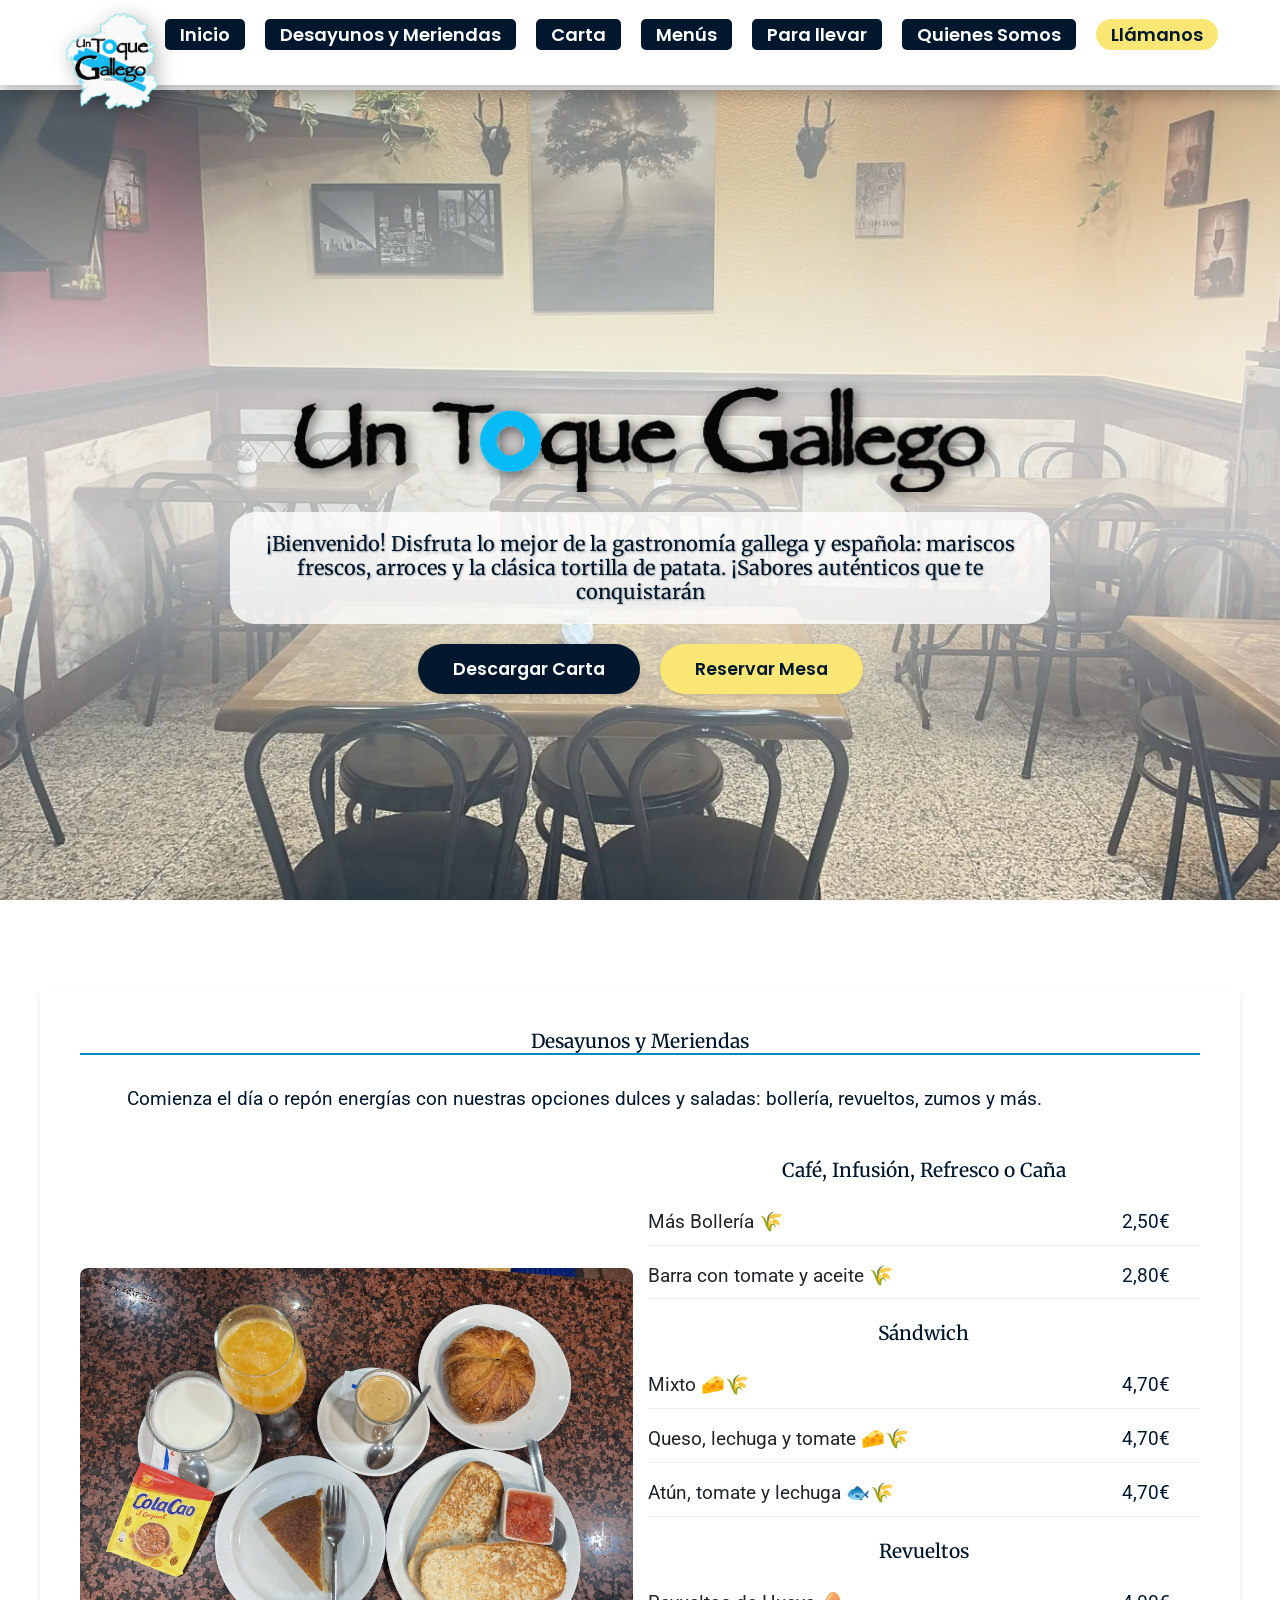
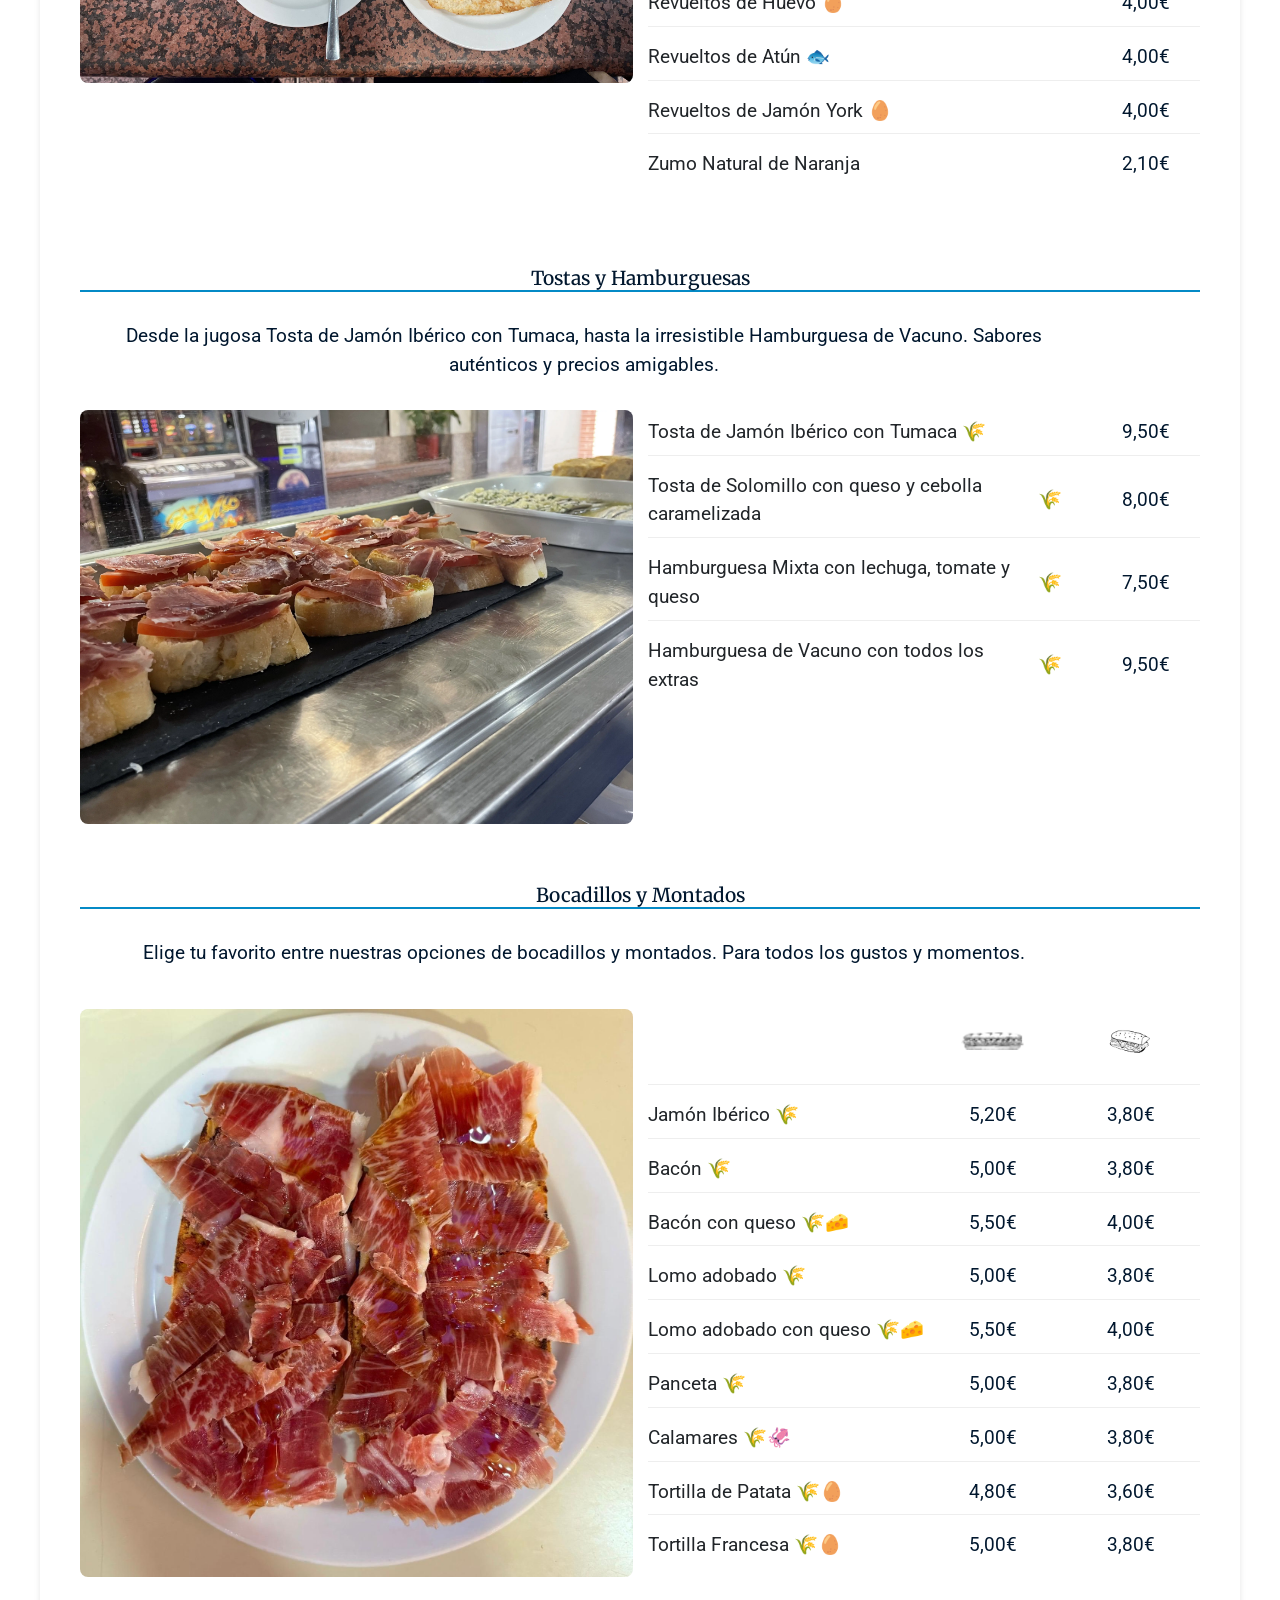
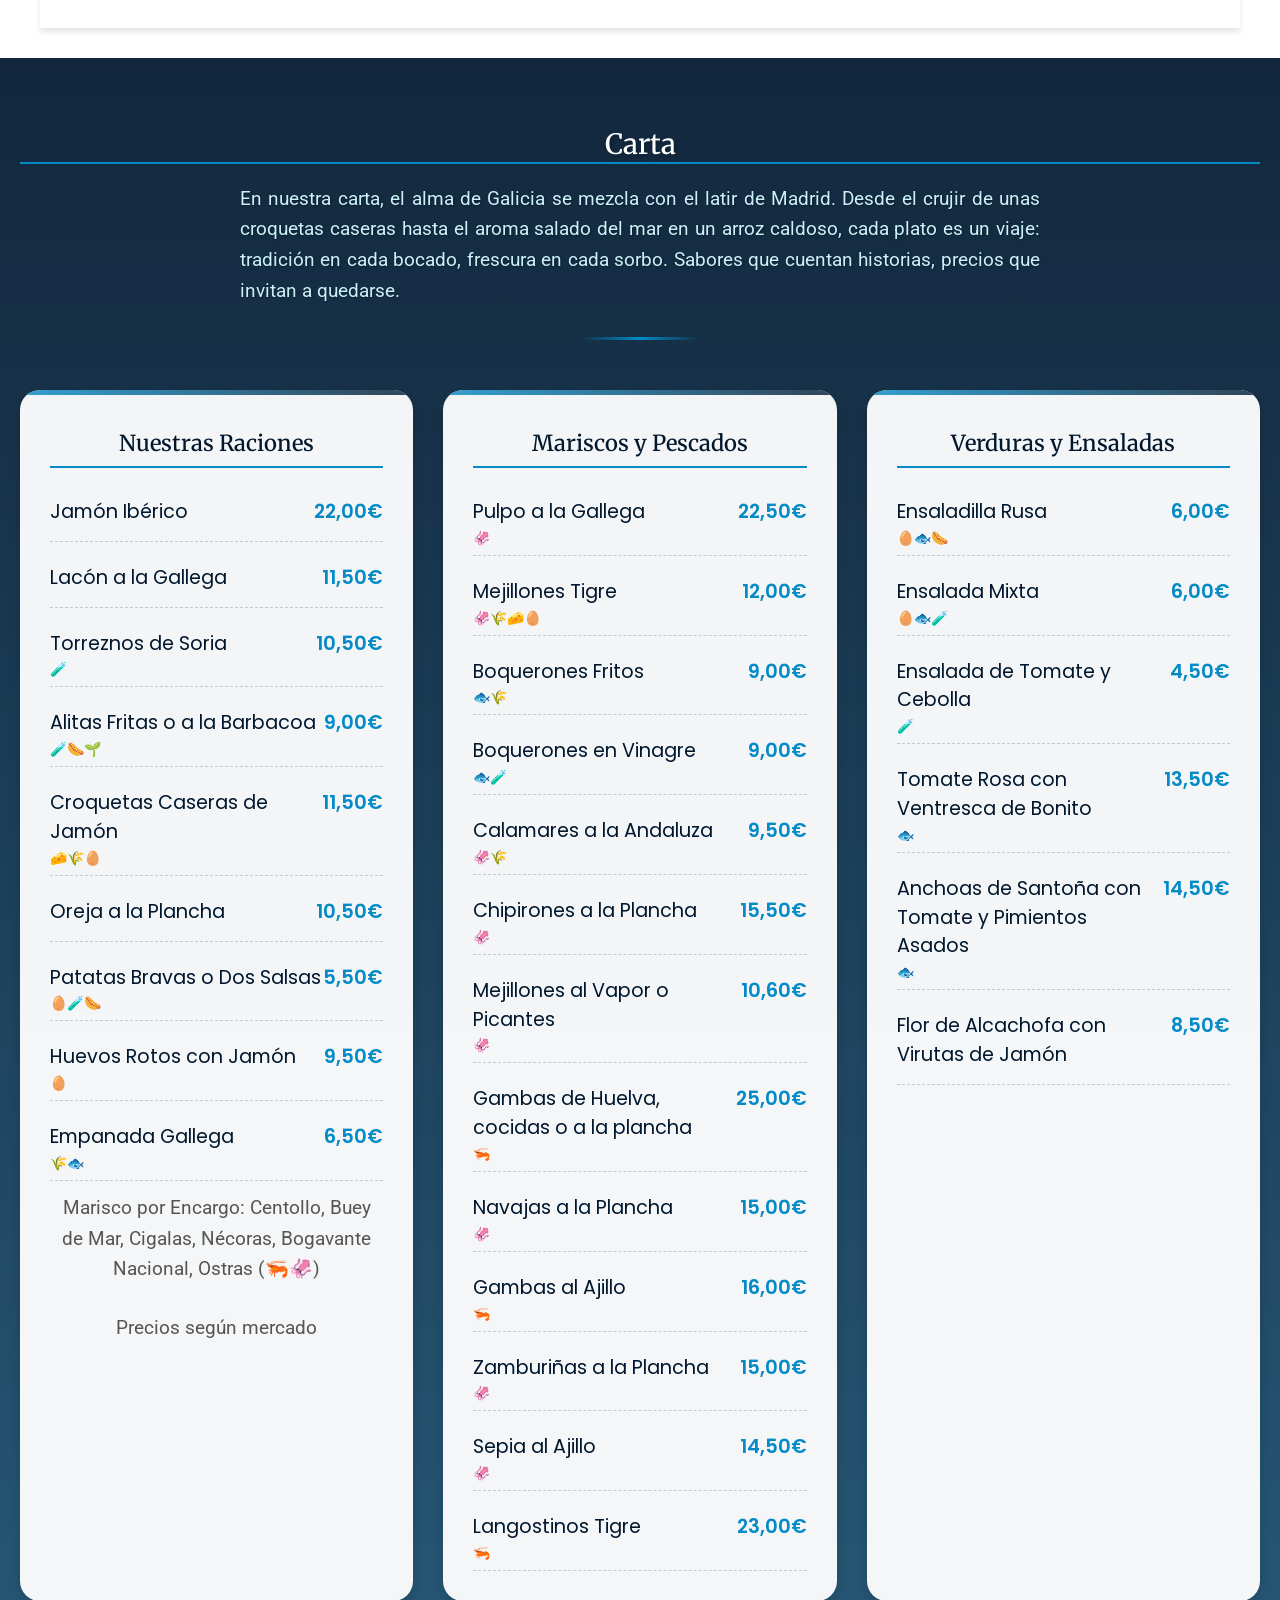
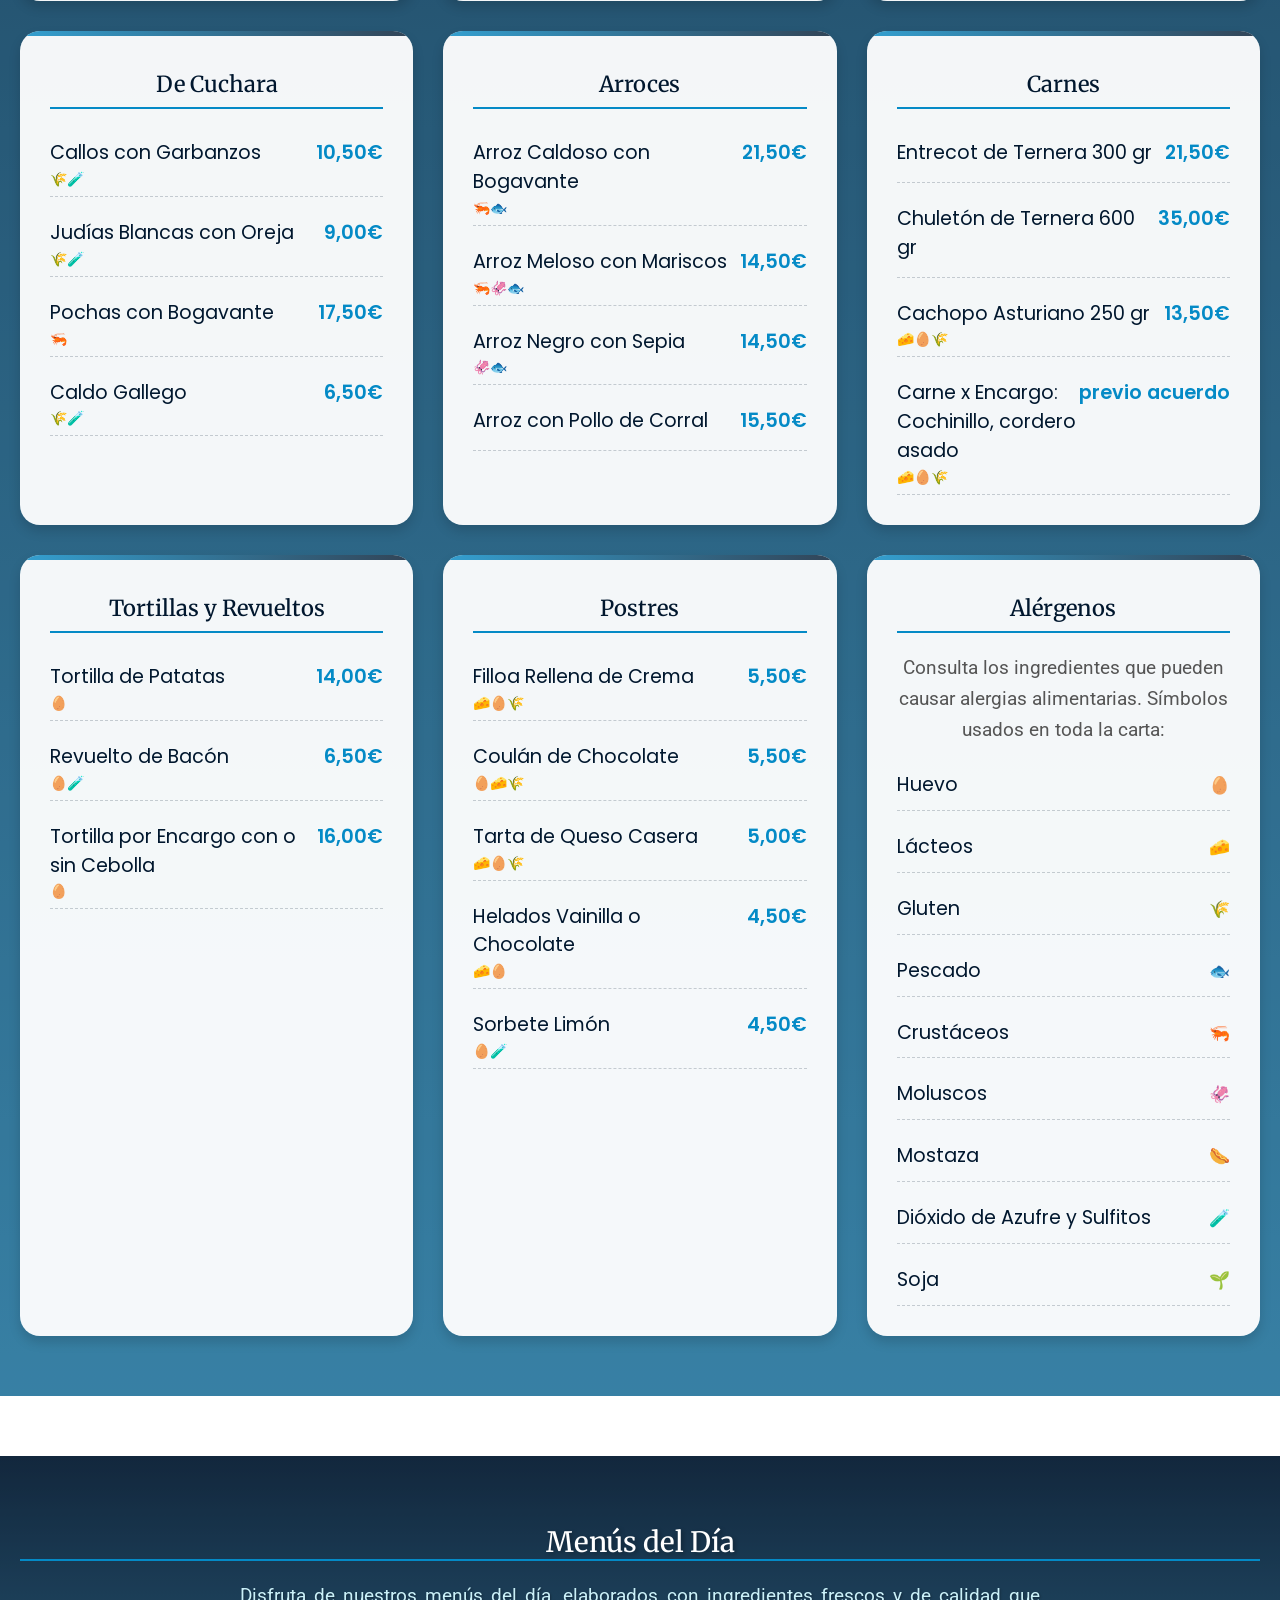
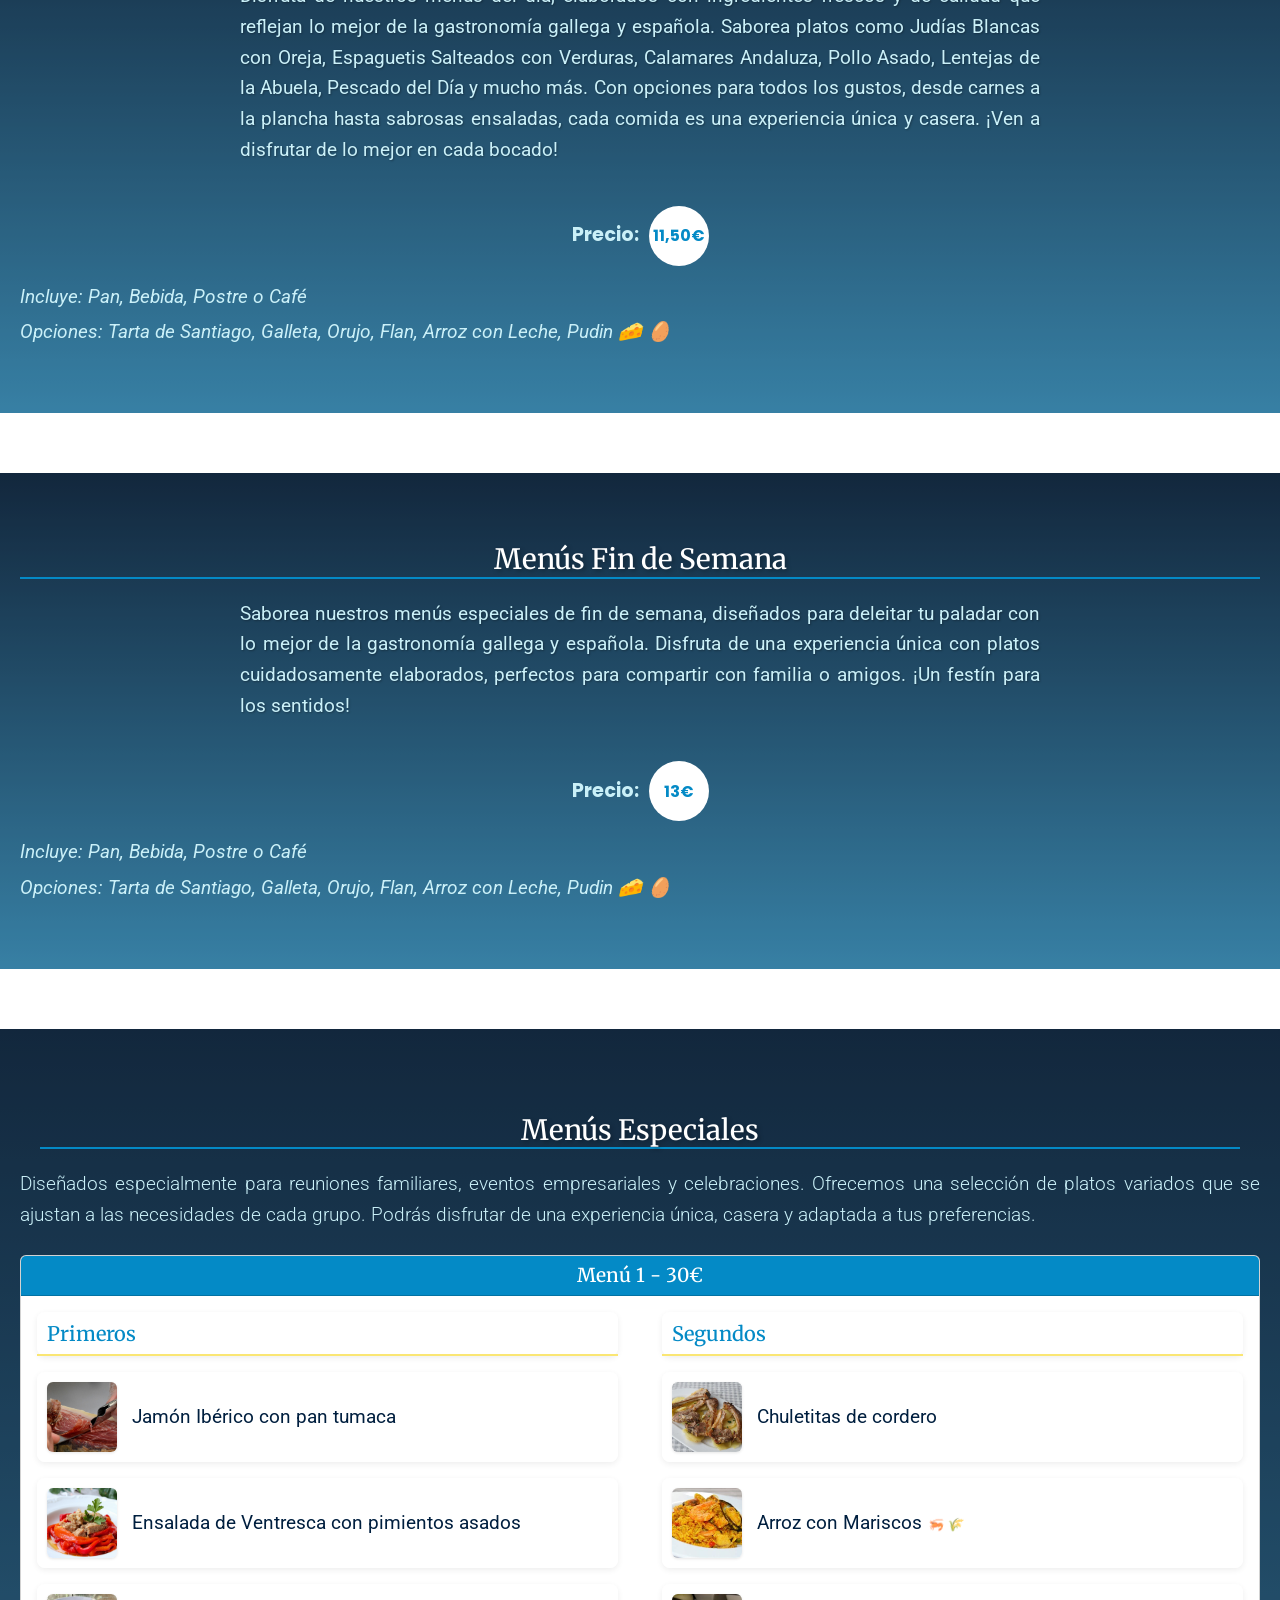
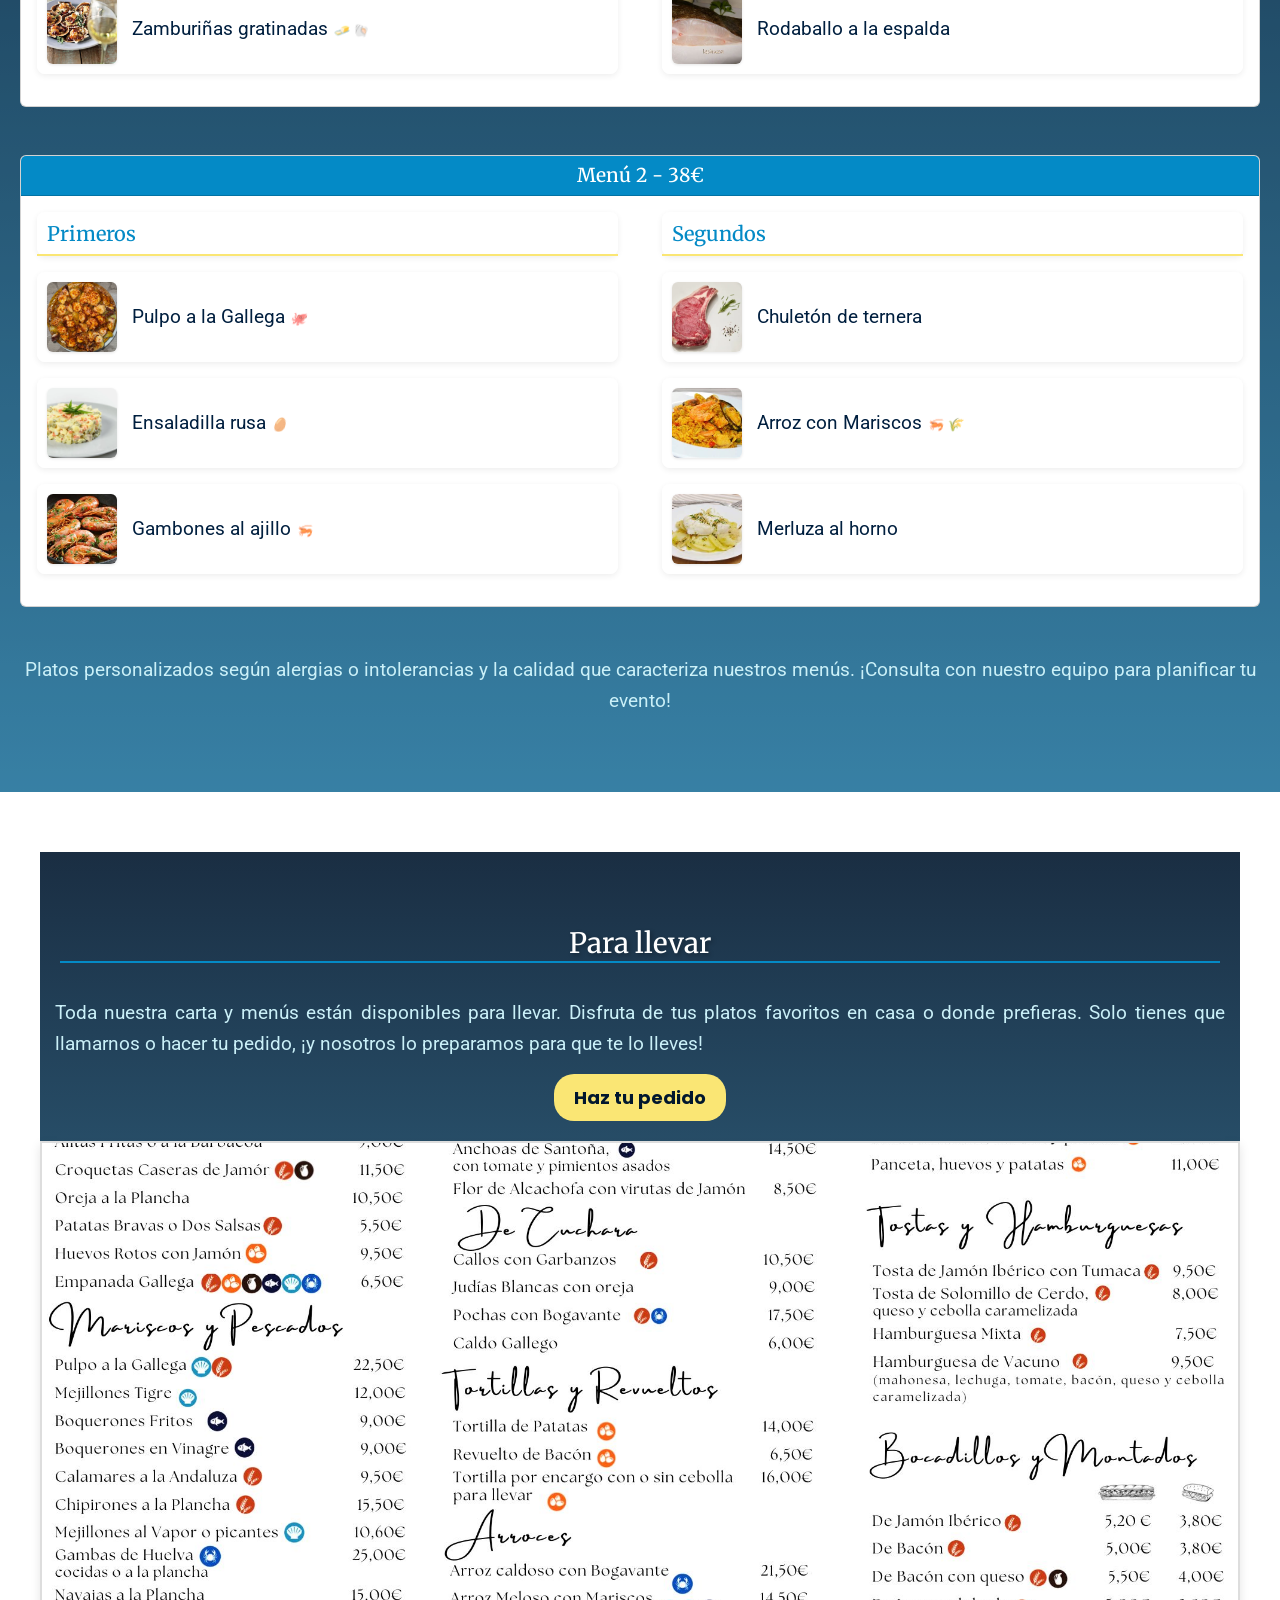
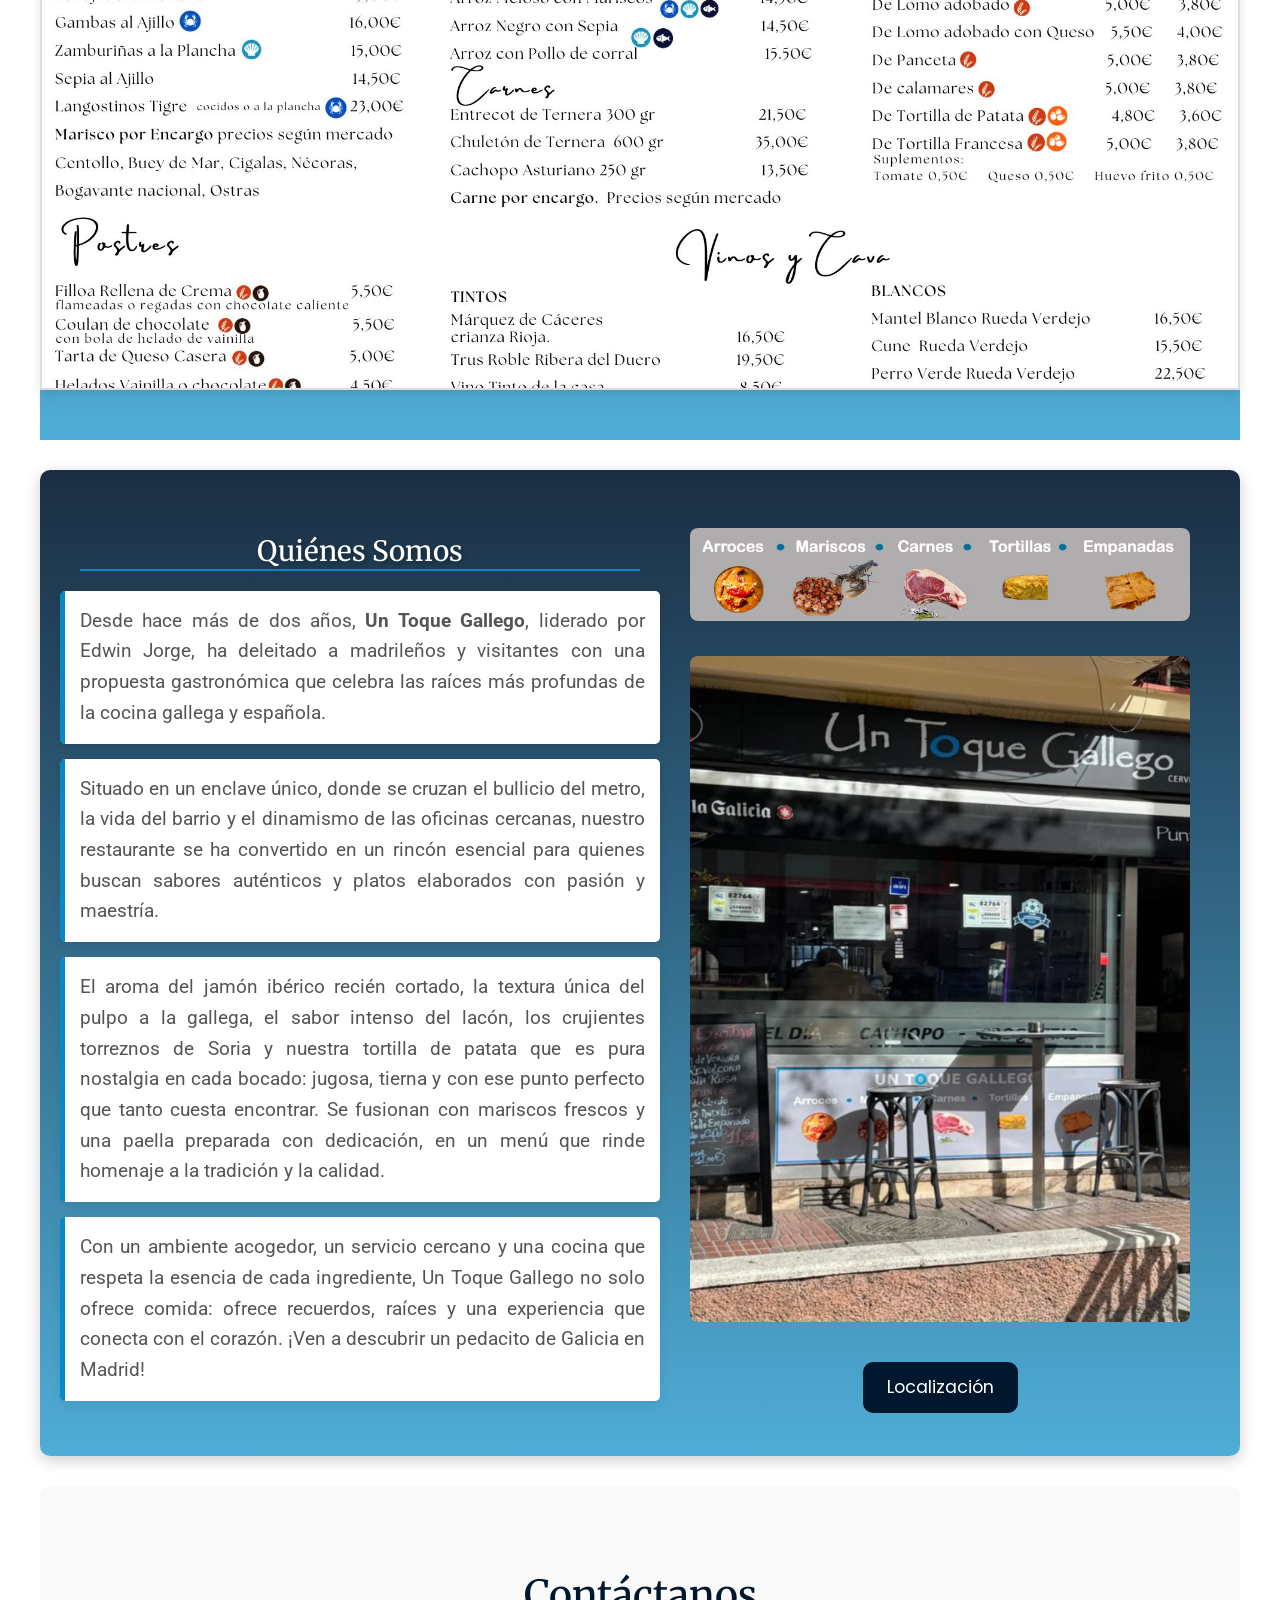
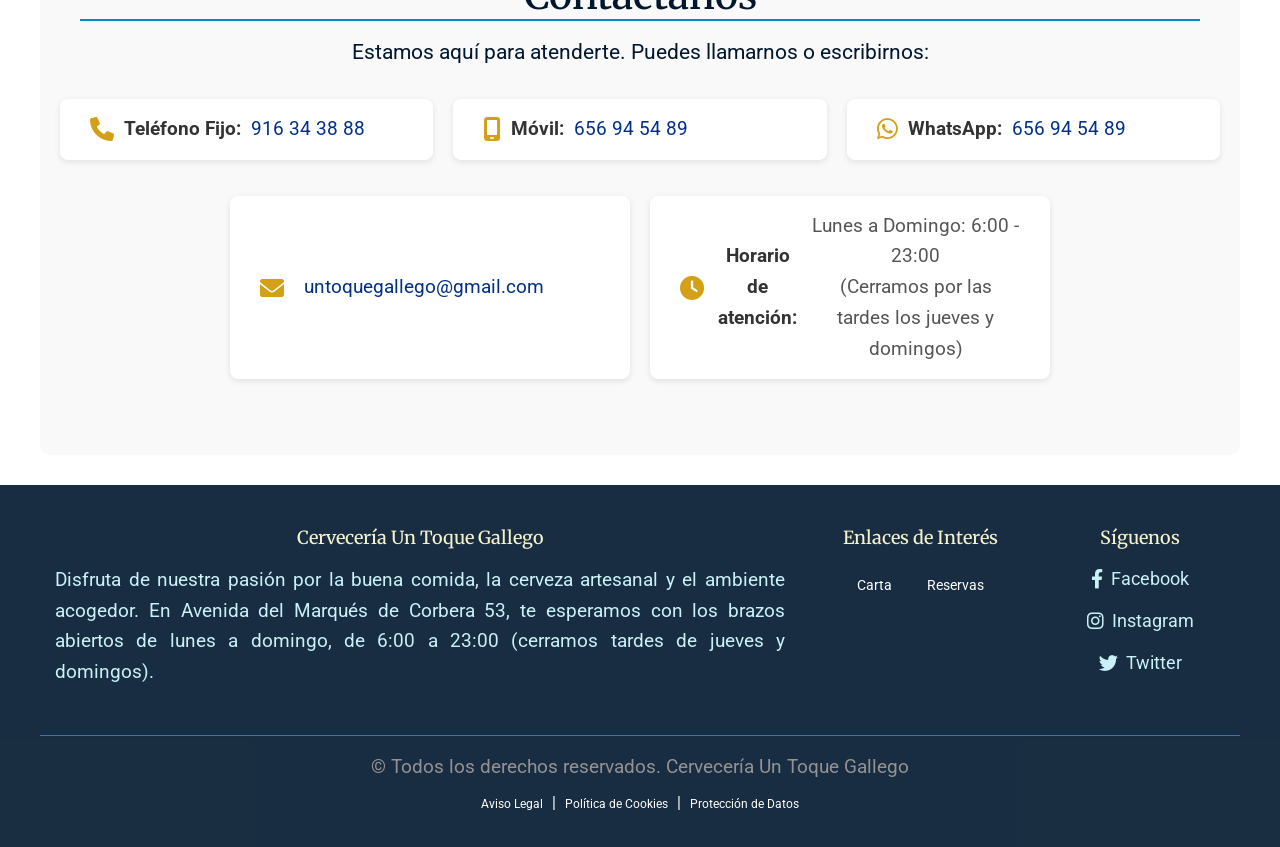
==== index.html @ 4935bd44 "Update index.html" ====
<!DOCTYPE html>
<html lang="es">
<head>
    <meta charset="UTF-8">
    <meta name="viewport" content="width=device-width, initial-scale=1.0">
    <meta http-equiv="X-UA-Compatible" content="ie=edge">
    <meta name="description" content="Cervecería Un Toque Gallego, restaurante gallego en Madrid con cocina gallega y española">
    <link rel="shortcut icon" href="img/favicon.ico" type="image/x-icon">
    <link rel="stylesheet" href="https://cdnjs.cloudflare.com/ajax/libs/font-awesome/6.5.1/css/all.min.css" integrity="sha512-DTOQO9RWCH3ppGqcWaEA1BIZOC6xxalwEsw9c2QQeAIftl+Vegovlnee1c9QX4TctnWMn13TZye+giMm8e2LwA==" crossorigin="anonymous" referrerpolicy="no-referrer" />
    <link href="https://cdn.jsdelivr.net/npm/bootstrap@5.3.3/dist/css/bootstrap.min.css" rel="stylesheet">
    <script src="https://cdn.jsdelivr.net/npm/bootstrap@5.3.3/dist/js/bootstrap.bundle.min.js"></script>
    <link href="https://cdnjs.cloudflare.com/ajax/libs/font-awesome/6.0.0-beta3/css/all.min.css" rel="stylesheet">
    <link rel="stylesheet" href="css/style.css">
    <title>Cervecería Un Toque Gallego</title>
</head>

<body>
    <header class="header">
        <div class="menu container">
            <!-- Menú Hamburguesa (checkbox) -->
            <input type="checkbox" id="menu">
            <label for="menu">
                <span class="menu-texto">Menú</span>
                <img src="img/menu.png" alt="Menú" class="menu-icono">
            </label>
            <!-- Navegación - Menú Principal -->
            <nav class="navbar">
                <ul class="nav-menu">
                    <li><a href="#home" class="links">Inicio</a></li>
                    <li class="has-submenu">
                        <a href="#">Desayunos y Meriendas</a> <!-- 1er Sub Menu (Desayunos y meriendas) -->
                        <ul class="submenu">
                            <li><a href="#desayunos">Desayunos y Meriendas</a></li>
                            <li><a href="#tostas">Tostas y Hamburguesas</a></li>
                            <li><a href="#bocadillos">Bocadillos y Montados</a></li>
                        </ul>
                    </li>
                    <li class="has-submenu">
                        <a href="#">Carta</a> <!-- 2do Sub Menu (Carta) -->
                        <ul class="submenu">
                            <li><a href="#raciones">Nuestras Raciones</a></li>
                            <li><a href="#verduras">Verduras y Ensaladas</a></li>
                            <li><a href="#cuchara">De Cuchara</a></li>
                            <li><a href="#mariscos">Mariscos y Pescados</a></li>
                            <li><a href="#arroces">Arroces</a></li>
                            <li><a href="#carnes">Carnes</a></li>
                            <li><a href="#tortillas">Tortillas y Revueltos</a></li>
                            <li><a href="#postres">Postres</a></li>
                        </ul>
                    </li>
                    <li class="has-submenu">
                        <a href="#">Menús</a> <!-- 3er Sub Menu (Menús) -->
                        <ul class="submenu">
                            <li><a href="#menus">Menú Del Día</a></li>
                            <li><a href="#weekend-menus">Menú Fin de Semana</a></li>
                            <li><a href="#special-menus">Menús Especiales</a></li>
                        </ul>
                    </li>
                    <li><a href="#para-llevar">Para llevar</a></li>
                    <li><a href="#quienes-somos">Quienes Somos</a></li>
                    <li><a href="#llamanos" class="btn-llamanos">Llámanos</a></li>
                </ul>
            </nav>
        </div>
    </header>
    <!-- Logo flotante -->
    <figure class="logo-flotante">
        <img src="img/untoquegalego.png" alt="Logo Un Toque Gallego">
    </figure>
    
    <main>    
    <div class="parallax-wrapper">
        <!-- Inicio -->
        <section id="home">
            <div class="contenedor-botones">
                <figure class="letrero">
                    <img src="img/letrero.png" alt="letrero Un Toque Gallego">
                </figure>
                <h1>¡Bienvenido! Disfruta lo mejor de la gastronomía gallega y española: mariscos frescos, arroces y la clásica tortilla de patata. ¡Sabores auténticos que te conquistarán</h1>
                <div class="botones-fila">
                    <a href="#" onclick="openCartaModal()" class="btn-carta">Descargar Carta</a>
                    <a href="#llamanos" class="btn-reserva">Reservar Mesa</a>
                </div>           
            </div>        
            <!-- Modal para "Descargar Carta" y reservar mesa -->
            <div id="carta-modal" class="modal">
                <span class="close" onclick="closeCartaModal()">×</span>
                <img class="modal-content" id="carta-modal-img" src="img/carta-un-toque-gallego.jpg" alt="Nuestra carta">
                <a href="#" class="btn-download-modal">Descargar</a>
            </div>
        </section>
        <!-- *********************************** -->
       <!-- Bento Grid - Desayunos, Tostas y Bocadillos - Menú Principal -->
       <div class="desayunos-meriendas">       
           <!-- Sección Desayunos y Meriendas -->
           <section id="desayunos" class="bento-box">
             <h2>Desayunos y Meriendas</h2>
             <p>Comienza el día o repón energías con nuestras opciones dulces y saladas: bollería, revueltos, zumos y más.</p>
             <img src="img/desayunos.jpg" alt="Desayuno" class="desa-img">
             <div class="content">
                 <div class="bento-table">
                 <h3>Café, Infusión, Refresco o Caña</h3>
                 <div class="table-row"><span>Más Bollería <a href="#"><span class="emoji">🌾</span></a></span><span>2,50€</span></div>
                 <div class="table-row"><span>Barra con tomate y aceite <a href="#"><span class="emoji">🌾</span></a></span><span>2,80€</span></div>
         
                 <h3>Sándwich</h3>
                 <div class="table-row"><span>Mixto <a href="#"><span class="emoji">🧀🌾</span></a></span><span>4,70€</span></div>
                 <div class="table-row"><span>Queso, lechuga y tomate <a href="#"><span class="emoji">🧀🌾</span></a></span><span>4,70€</span></div>
                 <div class="table-row"><span>Atún, tomate y lechuga <a href="#"><span class="emoji">🐟🌾</span></a></span><span>4,70€</span></div>
         
                 <h3>Revueltos</h3>
                 <div class="table-row"><span>Revueltos de Huevo <a href="#"><span class="emoji">🥚</span></a></span><span>4,00€</span></div>
                 <div class="table-row"><span>Revueltos de Atún <a href="#"><span class="emoji">🐟</span></a></span><span>4,00€</span></div>
                 <div class="table-row"><span>Revueltos de Jamón York <a href="#"><span class="emoji">🥚</span></a></span><span>4,00€</span></div>
         
                 <div class="table-row"><span>Zumo Natural de Naranja</span><span>2,10€</span></div>
               </div>
             </div>
           </section>
         
           <!-- Tostas y Hamburguesas -->
           <section id="tostas" class="bento-box">
             <h2>Tostas y Hamburguesas</h2>
             <p>Desde la jugosa Tosta de Jamón Ibérico con Tumaca, hasta la irresistible Hamburguesa de Vacuno. Sabores auténticos y precios amigables.</p>
             <img src="img/tostas.webp" alt="Tostas" class="desa-img">
             
             <div class="content">
               <div class="bento-table">
                 <div class="table-row"><span>Tosta de Jamón Ibérico con Tumaca <a href="#"><span class="emoji">🌾</span></a></span><span>9,50€</span></div>
                 <div class="table-row"><span>Tosta de Solomillo con queso y cebolla caramelizada <a href="#"><span class="emoji">🌾</span></a></span><span>8,00€</span></div>
                 <div class="table-row"><span>Hamburguesa Mixta con lechuga, tomate y queso <a href="#"><span class="emoji">🌾</span></a></span><span>7,50€</span></div>
                 <div class="table-row"><span>Hamburguesa de Vacuno con todos los extras <a href="#"><span class="emoji">🌾</span></a></span><span>9,50€</span></div>
               </div>
             </div>
           </section>
         
           <!-- Bocadillos y Montados -->
           <section id="bocadillos" class="bento-box">
             <h2>Bocadillos y Montados</h2>
             <p>Elige tu favorito entre nuestras opciones de bocadillos y montados. Para todos los gustos y momentos.</p>
             <img src="img/bocadill-jamón.jpeg" alt="Bocadillos" class="desa-img">
             
             <div class="content">
               <div class="bocadillos-table">
                 <div class="bocadillos-header-row">
                   <span></span>
                   <span><img src="img/bocadillo.png" alt="Bocadillo"></span>
                   <span><img src="img/montado.png" alt="Montado"></span>
                 </div>
         
                 <div class="bocadillos-row"><span>Jamón Ibérico <a href="#"><span class="emoji">🌾</span></a></span><span>5,20€</span><span>3,80€</span></div>
                 <div class="bocadillos-row"><span>Bacón <a href="#"><span class="emoji">🌾</span></a></span><span>5,00€</span><span>3,80€</span></div>
                 <div class="bocadillos-row"><span>Bacón con queso <a href="#"><span class="emoji">🌾🧀</span></a></span><span>5,50€</span><span>4,00€</span></div>
                 <div class="bocadillos-row"><span>Lomo adobado <a href="#"><span class="emoji">🌾</span></a></span><span>5,00€</span><span>3,80€</span></div>
                 <div class="bocadillos-row"><span>Lomo adobado con queso <a href="#"><span class="emoji">🌾🧀</span></a></span><span>5,50€</span><span>4,00€</span></div>
                 <div class="bocadillos-row"><span>Panceta <a href="#"><span class="emoji">🌾</span></a></span><span>5,00€</span><span>3,80€</span></div>
                 <div class="bocadillos-row"><span>Calamares <a href="#"><span class="emoji">🌾🦑</span></a></span><span>5,00€</span><span>3,80€</span></div>
                 <div class="bocadillos-row"><span>Tortilla de Patata <a href="#"><span class="emoji">🌾🥚</span></a></span><span>4,80€</span><span>3,60€</span></div>
                 <div class="bocadillos-row"><span>Tortilla Francesa <a href="#"><span class="emoji">🌾🥚</span></a></span><span>5,00€</span><span>3,80€</span></div>
               </div>
             </div>
           </section>         
         </div>
       

        <!-- *********************************** -->
        <!-- Bento Grid - Carta - Menú principal -->  
        <section id="carta" class="menu-section">
            <h2>Carta</h2>
            <p class="menu-intro">En nuestra carta, el alma de Galicia se mezcla con el latir de Madrid. Desde el crujir de unas croquetas caseras hasta el aroma salado del mar en un arroz caldoso, cada plato es un viaje: tradición en cada bocado, frescura en cada sorbo. Sabores que cuentan historias, precios que invitan a quedarse.</p>
            <hr class="menu-divider">
            <div class="menu-container">
                <!-- Nuestras Raciones -->
                <section id="raciones" class="menu-item">
                    <h3>Nuestras Raciones</h3>
                    <div class="menu-content">
                        <div class="menu-table">
                            <div class="menu-row">
                                <div class="menu-dish">
                                    <span>Jamón Ibérico</span>
                                    <span class="emoji"></span>
                                </div>
                                <span>22,00€</span>
                            </div>
                            <div class="menu-row">
                                <div class="menu-dish">
                                    <span>Lacón a la Gallega</span>
                                    <span class="emoji"></span>
                                </div>
                                <span>11,50€</span>
                            </div>
                            <div class="menu-row">
                                <div class="menu-dish">
                                    <span>Torreznos de Soria</span>
                                    <span class="emoji">🧪</span>
                                </div>
                                <span>10,50€</span>
                            </div>
                            <div class="menu-row">
                                <div class="menu-dish">
                                    <span>Alitas Fritas o a la Barbacoa</span>
                                    <span class="emoji">🧪🌭🌱</span>
                                </div>
                                <span>9,00€</span>
                            </div>
                            <div class="menu-row">
                                <div class="menu-dish">
                                    <span>Croquetas Caseras de Jamón</span>
                                    <span class="emoji">🧀🌾🥚</span>
                                </div>
                                <span>11,50€</span>
                            </div>
                            <div class="menu-row">
                                <div class="menu-dish">
                                    <span>Oreja a la Plancha</span>
                                    <span class="emoji"></span>
                                </div>
                                <span>10,50€</span>
                            </div>
                            <div class="menu-row">
                                <div class="menu-dish">
                                    <span>Patatas Bravas o Dos Salsas</span>
                                    <span class="emoji">🥚🧪🌭</span>
                                </div>
                                <span>5,50€</span>
                            </div>
                            <div class="menu-row">
                                <div class="menu-dish">
                                    <span>Huevos Rotos con Jamón</span>
                                    <span class="emoji">🥚</span>
                                </div>
                                <span>9,50€</span>
                            </div>
                            <div class="menu-row">
                                <div class="menu-dish">
                                    <span>Empanada Gallega</span>
                                    <span class="emoji">🌾🐟</span>
                                </div>
                                <span>6,50€</span>
                            </div>
                            <p>Marisco por Encargo: Centollo, Buey de Mar, Cigalas, Nécoras, Bogavante Nacional, Ostras (🦐🦑)</p>
                            <p>Precios según mercado</p>
                        </div>
                    </div>  
                </section> 
                <!-- Mariscos y Pescados -->
                <section id="mariscos" class="menu-item">
                    <h3>Mariscos y Pescados</h3>
                    <div class="menu-content">
                        <div class="menu-table">
                            <div class="menu-row">
                                <div class="menu-dish">
                                    <span>Pulpo a la Gallega</span>
                                    <span class="emoji">🦑</span>
                                </div>
                                <span>22,50€</span>
                            </div>
                            <div class="menu-row">
                                <div class="menu-dish">
                                    <span>Mejillones Tigre</span>
                                    <span class="emoji">🦑🌾🧀🥚</span>
                                </div>
                                <span>12,00€</span>
                            </div>
                            <div class="menu-row">
                                <div class="menu-dish">
                                    <span>Boquerones Fritos</span>
                                    <span class="emoji">🐟🌾</span>
                                </div>
                                <span>9,00€</span>
                            </div>
                            <div class="menu-row">
                                <div class="menu-dish">
                                    <span>Boquerones en Vinagre</span>
                                    <span class="emoji">🐟🧪</span>
                                </div>
                                <span>9,00€</span>
                            </div>
                            <div class="menu-row">
                                <div class="menu-dish">
                                    <span>Calamares a la Andaluza</span>
                                    <span class="emoji">🦑🌾</span>
                                </div>
                                <span>9,50€</span>
                            </div>
                            <div class="menu-row">
                                <div class="menu-dish">
                                    <span>Chipirones a la Plancha</span>
                                    <span class="emoji">🦑</span>
                                </div>
                                <span>15,50€</span>
                            </div>
                            <div class="menu-row">
                                <div class="menu-dish">
                                    <span>Mejillones al Vapor o Picantes</span>
                                    <span class="emoji">🦑</span>
                                </div>
                                <span>10,60€</span>
                            </div>
                            <div class="menu-row">
                                <div class="menu-dish">
                                    <span>Gambas de Huelva, cocidas o a la plancha</span>
                                    <span class="emoji">🦐</span>
                                </div>
                                <span>25,00€</span>
                            </div>
                            <div class="menu-row">
                                <div class="menu-dish">
                                    <span>Navajas a la Plancha</span>
                                    <span class="emoji">🦑</span>
                                </div>
                                <span>15,00€</span>
                            </div>
                            <div class="menu-row">
                                <div class="menu-dish">
                                    <span>Gambas al Ajillo</span>
                                    <span class="emoji">🦐</span>
                                </div>
                                <span>16,00€</span>
                            </div>
                            <div class="menu-row">
                                <div class="menu-dish">
                                    <span>Zamburiñas a la Plancha</span>
                                    <span class="emoji">🦑</span>
                                </div>
                                <span>15,00€</span>
                            </div>
                            <div class="menu-row">
                                <div class="menu-dish">
                                    <span>Sepia al Ajillo</span>
                                    <span class="emoji">🦑</span>
                                </div>
                                <span>14,50€</span>
                            </div>
                            <div class="menu-row">
                                <div class="menu-dish">
                                    <span>Langostinos Tigre</span>
                                    <span class="emoji">🦐</span>
                                </div>
                                <span>23,00€</span>
                            </div>
                        </div>
                    </div>
                </section>
                <!-- Verduras y Ensaladas -->
                <section id="verduras" class="menu-item">
                    <h3>Verduras y Ensaladas</h3>            
                    <div class="menu-content">
                        <div class="menu-table">
                            <div class="menu-row">
                                <div class="menu-dish">
                                    <span>Ensaladilla Rusa</span>
                                    <span class="emoji">🥚🐟🌭</span>
                                </div>
                                <span>6,00€</span>
                            </div>
                            <div class="menu-row">
                                <div class="menu-dish">
                                    <span>Ensalada Mixta</span>
                                    <span class="emoji">🥚🐟🧪</span>
                                </div>
                                <span>6,00€</span>
                            </div>
                            <div class="menu-row">
                                <div class="menu-dish">
                                    <span>Ensalada de Tomate y Cebolla</span>
                                    <span class="emoji">🧪</span>
                                </div>
                                <span>4,50€</span>
                            </div>
                            <div class="menu-row">
                                <div class="menu-dish">
                                    <span>Tomate Rosa con Ventresca de Bonito</span>
                                    <span class="emoji">🐟</span>
                                </div>
                                <span>13,50€</span>
                            </div>
                            <div class="menu-row">
                                <div class="menu-dish">
                                    <span>Anchoas de Santoña con Tomate y Pimientos Asados</span>
                                    <span class="emoji">🐟</span>
                                </div>
                                <span>14,50€</span>
                            </div>
                            <div class="menu-row">
                                <div class="menu-dish">
                                    <span>Flor de Alcachofa con Virutas de Jamón</span>
                                    <span class="emoji"></span>
                                </div>
                                <span>8,50€</span>
                            </div>
                        </div>
                    </div>        
                </section>
                <!-- De Cuchara -->
                <section id="cuchara" class="menu-item">
                    <h3>De Cuchara</h3>
                    <div class="menu-content">
                        <div class="menu-table">
                            <div class="menu-row">
                                <div class="menu-dish">
                                    <span>Callos con Garbanzos</span>
                                    <span class="emoji">🌾🧪</span>
                                </div>
                                <span>10,50€</span>
                            </div>
                            <div class="menu-row">
                                <div class="menu-dish">
                                    <span>Judías Blancas con Oreja</span>
                                    <span class="emoji">🌾🧪</span>
                                </div>
                                <span>9,00€</span>
                            </div>
                            <div class="menu-row">
                                <div class="menu-dish">
                                    <span>Pochas con Bogavante</span>
                                    <span class="emoji">🦐</span>
                                </div>
                                <span>17,50€</span>
                            </div>
                            <div class="menu-row">
                                <div class="menu-dish">
                                    <span>Caldo Gallego</span>
                                    <span class="emoji">🌾🧪</span>
                                </div>
                                <span>6,50€</span>
                            </div>
                        </div>
                    </div>            
                </section>
                <!-- Arroces -->
                <section id="arroces" class="menu-item">
                    <h3>Arroces</h3>
                    <div class="menu-content">
                        <div class="menu-table">
                            <div class="menu-row">
                                <div class="menu-dish">
                                    <span>Arroz Caldoso con Bogavante</span>
                                    <span class="emoji">🦐🐟</span>
                                </div>
                                <span>21,50€</span>
                            </div>
                            <div class="menu-row">
                                <div class="menu-dish">
                                    <span>Arroz Meloso con Mariscos</span>
                                    <span class="emoji">🦐🦑🐟</span>
                                </div>
                                <span>14,50€</span>
                            </div>
                            <div class="menu-row">
                                <div class="menu-dish">
                                    <span>Arroz Negro con Sepia</span>
                                    <span class="emoji">🦑🐟</span>
                                </div>
                                <span>14,50€</span>
                            </div>
                            <div class="menu-row">
                                <div class="menu-dish">
                                    <span>Arroz con Pollo de Corral</span>
                                    <span class="emoji"></span>
                                </div>
                                <span>15,50€</span>
                            </div>
                        </div>
                    </div>
                </section>
                <!-- Carnes -->
                <section id="carnes" class="menu-item">
                    <h3>Carnes</h3>
                    <div class="menu-content">
                        <div class="menu-table">
                            <div class="menu-row">
                                <div class="menu-dish">
                                    <span>Entrecot de Ternera 300 gr</span>
                                    <span class="emoji"></span>
                                </div>
                                <span>21,50€</span>
                            </div>
                            <div class="menu-row">
                                <div class="menu-dish">
                                    <span>Chuletón de Ternera 600 gr</span>
                                    <span class="emoji"></span>
                                </div>
                                <span>35,00€</span>
                            </div>
                            <div class="menu-row">
                                <div class="menu-dish">
                                    <span>Cachopo Asturiano 250 gr</span>
                                    <span class="emoji">🧀🥚🌾</span>
                                </div>
                                <span>13,50€</span>
                            </div>
                            <div class="menu-row">
                                <div class="menu-dish">
                                    <span>Carne x Encargo: Cochinillo, cordero asado</span>
                                    <span class="emoji">🧀🥚🌾</span>
                                </div>
                                <span>previo acuerdo</span>
                            </div>
                        </div>
                    </div>
                </section>
                <!-- Tortillas y Revueltos -->
                <section id="tortillas" class="menu-item">
                    <h3>Tortillas y Revueltos</h3>
                    <div class="menu-content">
                        <div class="menu-table">
                            <div class="menu-row">
                                <div class="menu-dish">
                                    <span>Tortilla de Patatas</span>
                                    <span class="emoji">🥚</span>
                                </div>
                                <span>14,00€</span>
                            </div>
                            <div class="menu-row">
                                <div class="menu-dish">
                                    <span>Revuelto de Bacón</span>
                                    <span class="emoji">🥚🧪</span>
                                </div>
                                <span>6,50€</span>
                            </div>
                            <div class="menu-row">
                                <div class="menu-dish">
                                    <span>Tortilla por Encargo con o sin Cebolla</span>
                                    <span class="emoji">🥚</span>
                                </div>
                                <span>16,00€</span>
                            </div>
                        </div>
                    </div>
                </section>
                <!-- Postres -->
                <section id="postres" class="menu-item">
                    <h3>Postres</h3>
                    <div class="menu-content">
                        <div class="menu-table">
                            <div class="menu-row">
                                <div class="menu-dish">
                                    <span>Filloa Rellena de Crema</span>
                                    <span class="emoji">🧀🥚🌾</span>
                                </div>
                                <span>5,50€</span>
                            </div>
                            <div class="menu-row">
                                <div class="menu-dish">
                                    <span>Coulán de Chocolate</span>
                                    <span class="emoji">🥚🧀🌾</span>
                                </div>
                                <span>5,50€</span>
                            </div>
                            <div class="menu-row">
                                <div class="menu-dish">
                                    <span>Tarta de Queso Casera</span>
                                    <span class="emoji">🧀🥚🌾</span>
                                </div>
                                <span>5,00€</span>
                            </div>
                            <div class="menu-row">
                                <div class="menu-dish">
                                    <span>Helados Vainilla o Chocolate</span>
                                    <span class="emoji">🧀🥚</span>
                                </div>
                                <span>4,50€</span>
                            </div>
                            <div class="menu-row">
                                <div class="menu-dish">
                                    <span>Sorbete Limón</span>
                                    <span class="emoji">🥚🧪</span>
                                </div>
                                <span>4,50€</span>
                            </div>
                        </div>
                    </div>
                </section>
                <!-- Alérgenos -->
                <section id="alergenos" class="menu-item">
                    <h3>Alérgenos</h3>
                    <p class="carta-descripcion">Consulta los ingredientes que pueden causar alergias alimentarias. Símbolos usados en toda la carta:</p>
                    <div class="menu-content">
                        <div class="menu-table">
                            <div class="menu-row">
                                <span>Huevo</span>
                                <span class="emoji">🥚</span>
                            </div>
                            <div class="menu-row">
                                <span>Lácteos</span>
                                <span class="emoji">🧀</span>
                            </div>
                            <div class="menu-row">
                                <span>Gluten</span>
                                <span class="emoji">🌾</span>
                            </div>
                            <div class="menu-row">
                                <span>Pescado</span>
                                <span class="emoji">🐟</span>
                            </div>
                            <div class="menu-row">
                                <span>Crustáceos</span>
                                <span class="emoji">🦐</span>
                            </div>
                            <div class="menu-row">
                                <span>Moluscos</span>
                                <span class="emoji">🦑</span>
                            </div>
                            <div class="menu-row">
                                <span>Mostaza</span>
                                <span class="emoji">🌭</span>
                            </div>
                            <div class="menu-row">
                                <span>Dióxido de Azufre y Sulfitos</span>
                                <span class="emoji">🧪</span>
                            </div>
                            <div class="menu-row">
                                <span>Soja</span>
                                <span class="emoji">🌱</span>
                            </div>
                        </div>
                    </div>
                </section>
            </div>
        </section>
 
        <!-- *********************************** -->
        <!-- Menús Diarios -->
        <section id="menus" class="menu-section">
            <h2>Menús del Día</h2>
            <p class="menu-intro">Disfruta de nuestros menús del día, elaborados con ingredientes frescos y de calidad que reflejan lo mejor de la gastronomía gallega y española. Saborea platos como Judías Blancas con Oreja, Espaguetis Salteados con Verduras, Calamares Andaluza, Pollo Asado, Lentejas de la Abuela, Pescado del Día y mucho más. Con opciones para todos los gustos, desde carnes a la plancha hasta sabrosas ensaladas, cada comida es una experiencia única y casera. ¡Ven a disfrutar de lo mejor en cada bocado!</p>
            <div class="menu-footer">
                <p class="menu-price-final">Precio: <span class="price-circle">11,50€</span></p>
                <p class="menu-includes">Incluye: Pan, Bebida, Postre o Café</p>
                <p class="menu-includes">Opciones: Tarta de Santiago, Galleta, Orujo, Flan, Arroz con Leche, Pudin 🧀 🥚</p>
            </div>
        </section>
        <!-- Menús Fin de Semana -->
        <section id="weekend-menus" class="menu-section">
            <h2>Menús Fin de Semana</h2>
            <p class="menu-intro">Saborea nuestros menús especiales de fin de semana, diseñados para deleitar tu paladar con lo mejor de la gastronomía gallega y española. Disfruta de una experiencia única con platos cuidadosamente elaborados, perfectos para compartir con familia o amigos. ¡Un festín para los sentidos!</p>
            <div class="menu-footer">
                <p class="menu-price-final">Precio: <span class="price-circle">13€</span></p>
                <p class="menu-includes">Incluye: Pan, Bebida, Postre o Café</p>
                <p class="menu-includes">Opciones: Tarta de Santiago, Galleta, Orujo, Flan, Arroz con Leche, Pudin 🧀 🥚</p>
            </div>
        </section>
                
        <!-- Menús Especiales -->
        
        <section id="special-menus" class="menu-section">
            <div class="text-center mb-4">
              <h2>Menús Especiales</h2>
              <p class="lead menu-general-description">
                Diseñados especialmente para reuniones familiares, eventos empresariales y celebraciones.
                Ofrecemos una selección de platos variados que se ajustan a las necesidades de cada grupo.
                Podrás disfrutar de una experiencia única, casera y adaptada a tus preferencias.
              </p>
            </div>
          
            <!-- Menú 1 -->
            <div class="card mb-5">
              <div class="card-header text-center bg-primary text-white">
                <h3>Menú 1 - 30€</h3>
              </div>
              <div class="card-body">
                <div class="row">
                  <!-- Primeros -->
                  <div class="col-md-6">
                    <h5 class="text-center mb-3">Primeros</h5>
                    <div class="mb-3">
                      <img src="img/jamon-iberico.jpg" class="img-fluid rounded" alt="Jamón Ibérico con pan tumaca">
                      <p>Jamón Ibérico con pan tumaca</p>
                    </div>
                    <div class="mb-3">
                      <img src="img/ventresca-ensalada.jpg" class="img-fluid rounded" alt="Ensalada de Ventresca con pimientos asados">
                      <p>Ensalada de Ventresca con pimientos asados</p>
                    </div>
                    <div class="mb-3">
                      <img src="img/Zamburinas.jpg" class="img-fluid rounded" alt="Zamburiñas gratinadas">
                      <p>Zamburiñas gratinadas <span class="text-muted">🧈 🐚</span></p>
                    </div>
                  </div>
          
                  <!-- Segundos -->
                  <div class="col-md-6">
                    <h5 class="text-center mb-3">Segundos</h5>
                    <div class="mb-3">
                      <img src="img/Chuletitas.jpg" class="img-fluid rounded" alt="Chuletitas de cordero">
                      <p>Chuletitas de cordero</p>
                    </div>
                    <div class="mb-3">
                      <img src="img/arroz-mariscos.jpg" class="img-fluid rounded" alt="Arroz con Mariscos">
                      <p>Arroz con Mariscos <span class="text-muted">🦐 🌾</span></p>
                    </div>
                    <div class="mb-3">
                      <img src="img/rodaballo.jpg" class="img-fluid rounded" alt="Rodaballo a la espalda">
                      <p>Rodaballo a la espalda</p>
                    </div>
                  </div>
                </div>
              </div>
            </div>
          
            <!-- Menú 2 -->
            <div class="card mb-5">
              <div class="card-header text-center bg-primary text-white">
                <h3>Menú 2 - 38€</h3>
              </div>
              <div class="card-body">
                <div class="row">
                  <!-- Primeros -->
                  <div class="col-md-6">
                    <h5 class="text-center mb-3">Primeros</h5>
                    <div class="mb-3">
                      <img src="img/pulpo-galega.jpeg" class="img-fluid rounded" alt="Pulpo a la Gallega">
                      <p>Pulpo a la Gallega <span class="text-muted">🐙</span></p>
                    </div>
                    <div class="mb-3">
                      <img src="img/ensaladilla.webp" class="img-fluid rounded" alt="Ensaladilla rusa">
                      <p>Ensaladilla rusa <span class="text-muted">🥚</span></p>
                    </div>
                    <div class="mb-3">
                      <img src="img/gambones-ajillo.jpg" class="img-fluid rounded" alt="Gambones al ajillo">
                      <p>Gambones al ajillo <span class="text-muted">🦐</span></p>
                    </div>
                  </div>
          
                  <!-- Segundos -->
                  <div class="col-md-6">
                    <h5 class="text-center mb-3">Segundos</h5>
                    <div class="mb-3">
                      <img src="img/chuleton-ternera.webp" class="img-fluid rounded" alt="Chuletón de ternera">
                      <p>Chuletón de ternera</p>
                    </div>
                    <div class="mb-3">
                      <img src="img/arroz-mariscos.jpg" class="img-fluid rounded" alt="Arroz con Mariscos">
                      <p>Arroz con Mariscos <span class="text-muted">🦐 🌾</span></p>
                    </div>
                    <div class="mb-3">
                      <img src="img/merluza-horno.jpg" class="img-fluid rounded" alt="Merluza al horno">
                      <p>Merluza al horno</p>
                    </div>
                  </div>
                </div>
              </div>
            </div>
          
            <!-- Nota final -->
            <div class="text-center mt-4">
              <p class="font-weight-bold menu-note">
                Platos personalizados según alergias o intolerancias y la calidad que caracteriza nuestros menús.
                ¡Consulta con nuestro equipo para planificar tu evento!
              </p>
            </div>
        </section>



        <!-- Sección Para llevar -->
        <section id="para-llevar" class="para-llevar container">
            <h2>Para llevar</h2>
            <div class="para-llevar-contenido">
                <div class="info-para-llevar">
                    <p>Toda nuestra carta y menús están disponibles para llevar. Disfruta de tus platos favoritos en casa o donde prefieras. Solo tienes que llamarnos o hacer tu pedido, ¡y nosotros lo preparamos para que te lo lleves!</p>
                    <a href="#llamanos" class="btn-llamanos">Haz tu pedido</a>
                </div>
                <div class="imagen-carta">
                    <img src="img/carta-un-toque-gallego.jpg" alt="Nuestra carta" class="carta-img" onclick="openModal()">
                </div>
            </div>
        </section>

        <!-- Modal para la imagen ampliada -->
        <div id="modal" class="modal">
            <span class="close" onclick="closeModal()">&times;</span>
            <img class="modal-content" id="modal-img" src="img/carta-un-toque-gallego.jpg" alt="Nuestra carta">
        </div>
          
        
        <!-- Sección Quienes Somos y Localización -->
        <section id="quienes-somos" class="quienes-somos-section">
            <section class="restaurant">
                <div class="restaurant-content">
                    <!-- Texto -->
                    <div class="restaurant-description">
                        <h2>Quiénes Somos</h2>
                        <p>Desde hace más de dos años, <strong>Un Toque Gallego</strong>, liderado por Edwin Jorge, ha deleitado a madrileños y visitantes con una propuesta gastronómica que celebra las raíces más profundas de la cocina gallega y española.</p>
                        <p>Situado en un enclave único, donde se cruzan el bullicio del metro, la vida del barrio y el dinamismo de las oficinas cercanas, nuestro restaurante se ha convertido en un rincón esencial para quienes buscan sabores auténticos y platos elaborados con pasión y maestría.</p>
                        <p>El aroma del jamón ibérico recién cortado, la textura única del pulpo a la gallega, el sabor intenso del lacón, los crujientes torreznos de Soria y nuestra tortilla de patata que es pura nostalgia en cada bocado: jugosa, tierna y con ese punto perfecto que tanto cuesta encontrar. Se fusionan con mariscos frescos y una paella preparada con dedicación, en un menú que rinde homenaje a la tradición y la calidad.</p>
                        <p>Con un ambiente acogedor, un servicio cercano y una cocina que respeta la esencia de cada ingrediente, Un Toque Gallego no solo ofrece comida: ofrece recuerdos, raíces y una experiencia que conecta con el corazón. ¡Ven a descubrir un pedacito de Galicia en Madrid!</p>
                    </div>
                    <!-- Imágenes -->
                    <div class="restaurant-images">
                        <img src="img/pancartauntoquegallego.webp" alt="Pancarta de Un Toque Gallego">
                        <img src="img/restaurante-1.webp" alt="Interior de Un Toque Gallego 1">
                        <img src="img/restaurante-2.webp" alt="Exterior de Un Toque Gallego 1">
                        <!-- Botón para mostrar la localización -->
                        <div class="toggle-container">
                            <button id="toggle-localizacion" class="btn-localizacion" aria-label="Mostrar u ocultar la localización del restaurante">Localización</button>
                        </div>
                    </div>
                </div>
            </section>
        
            <!-- Sección Localización -->
            <div id="localizacion" class="localizacion container">
                <h2>Encuéntranos</h2>
            <div class="localizacion-contenido">
                <div class="localizacion-columna">
                    <img src="img/barra-image.jpeg" alt="Barra del restaurante Un Toque Gallego" loading="lazy">
                </div>
                <div class="localizacion-centro">
                    <p><strong>Dirección:</strong> Avenida del Marqués de Corbera 53, Ciudad Lineal, 28017 Madrid, España</p>
                    <a href="tel:+34656945489" class="btn-llamanos">Llámanos</a>
                </div>
                <div class="localizacion-columna">
                    <div class="mapa">
                        <iframe 
                            src="https://www.google.com/maps/embed?pb=!1m18!1m12!1m3!1d3038.735468873258!2d-3.652058684611328!3d40.39261897936748!2m3!1f0!2f0!3f0!3m2!1i1024!2i768!4f13.1!3m3!1m2!1s0xd4228b8e8f4e7b7%3A0x9c8e6f8e8f4e7b7!2sAv.%20del%20Marqu%C3%A9s%20de%20Corbera%2C%2053%2C%2028017%20Madrid%2C%20Espa%C3%B1a!5e0!3m2!1ses!2ses!4v1698765432109!5m2!1ses!2ses" 
                            width="100%" 
                            height="300" 
                            style="border:0;" 
                            allowfullscreen="" 
                            loading="lazy">
                        </iframe>
                    </div>
            </div>
        </section>
    
        
            <!-- Sección de Contacto -->
            <section id="llamanos" class="contacto container">
                <h2>Contáctanos</h2>
                <p>Estamos aquí para atenderte. Puedes llamarnos o escribirnos:</p>
                <div class="contacto-info">
                    <p><i class="fas fa-phone"></i> <strong>Teléfono Fijo:</strong> <a href="tel:+34916343888">916 34 38 88</a></p>
                    <p><i class="fas fa-mobile-screen"></i> <strong>Móvil:</strong> <a href="tel:+34656945489">656 94 54 89</a></p>
                    <p><i class="fab fa-whatsapp"></i> <strong>WhatsApp:</strong> <a href="https://wa.me/+34656945489" target="_blank">656 94 54 89</a></p>
                    <p><i class="fas fa-envelope"></i> <strong></strong> <a href="mailto:untoquegallego@gmail.com">untoquegallego@gmail.com</a></p>
                    <p><i class="fas fa-clock"></i> <strong>Horario de atención:</strong> Lunes a Domingo: 6:00 - 23:00 <br> (Cerramos por las tardes los jueves y domingos)</p>
                </div>
                <div id="phone-message" class="phone-message" style="display: none; margin-top: 10px; padding: 10px; background: #fff; color: #000; border-radius: 5px; text-align: center;"></div>
            </section>    
    
    </main>

    <footer class="footer">
        <div class="footer-container">
            <div class="footer-column">
                <h3>Cervecería Un Toque Gallego</h3>
                <p>Disfruta de nuestra pasión por la buena comida, la cerveza artesanal y el ambiente acogedor. En Avenida del Marqués de Corbera 53, te esperamos con los brazos abiertos de lunes a domingo, de 6:00 a 23:00 (cerramos tardes de jueves y domingos).</p>
            </div>
            <div class="footer-column">
                <h3>Enlaces de Interés</h3>
                <ul>
                    <li><a href="#" onclick="openCartaModal()">Carta</a></li>
                    <li><a href="tel:+34656945489">Reservas</a></li>
                </ul>
            </div>
            <div class="footer-column">
                <h3>Síguenos</h3>
                <div class="social-icons">
                    <a href="https://www.facebook.com" target="_blank" aria-label="Facebook"><i class="fab fa-facebook-f"></i>Facebook</a>
                    <a href="https://www.instagram.com" target="_blank" aria-label="Instagram"><i class="fab fa-instagram"></i>Instagram</a>
                    <a href="https://www.twitter.com" target="_blank" aria-label="Twitter"><i class="fab fa-twitter"></i>Twitter</a>
                </div>
            </div>
        </div>
    
        <div class="footer-bottom">
            <p>© Todos los derechos reservados. Cervecería Un Toque Gallego</p>
            <div class="legal-links">
                <a href="#" class="legal-link" data-target="aviso-legal">Aviso Legal</a> |
                <a href="#" class="legal-link" data-target="politica-cookies">Política de Cookies</a> |
                <a href="#" class="legal-link" data-target="proteccion-datos">Protección de Datos</a>
            </div>
        </div>
    
        
        <!-- Contenedores legales -->
        <div id="aviso-legal" class="legal-content">
            <div class="legal-inner">
                <h3>Aviso Legal</h3>
                <p>Este sitio web es propiedad de Cervecería Un Toque Gallego, con domicilio en Avenida del Marqués de Corbera 53, Ciudad Lineal, 28017 Madrid, España. Para cualquier consulta, contáctenos en el 916 34 38 88.</p>
                <button class="close-legal">Cerrar</button>
            </div>
        </div>
        <div id="politica-cookies" class="legal-content">
            <div class="legal-inner">
                <h3>Política de Cookies</h3>
                <p>Utilizamos cookies para mejorar tu experiencia en nuestro sitio web. Puedes aceptar o rechazarlas en cualquier momento.</p>
                <button class="close-legal">Cerrar</button>
            </div>
        </div>
        <div id="proteccion-datos" class="legal-content">
            <div class="legal-inner">
                <h3>Protección de Datos</h3>
                <p>En Cervecería Un Toque Gallego protegemos tus datos personales conforme al RGPD. Para más información, contacta con nosotros en el 916 34 38 88.</p>
                <button class="close-legal">Cerrar</button>
            </div>
        </div>
        <!-- Botón subir -->
        <button id="scrollTopBtn" aria-label="Subir arriba" title="Volver arriba">&uarr;</button>
    </footer>
    
<script src="js/scripts.js"></script> 

</body>
</html>
---- css/style.css ----
/* Importación de fuentes */
@import url('https://fonts.googleapis.com/css2?family=Merriweather:wght@700&family=Poppins:wght@400;600&family=Roboto:wght@400;500&display=swap');

/* Variables globales */
:root {
    /* Tipografías */
    --font-encabezados: 'Merriweather', serif;
    --font-menu: 'Poppins', sans-serif;
    --font-descripcion: 'Roboto', sans-serif;
    /* Colores */
    --color-primario: #ffffff;
    --color-secundario: #caf0f8;
    --color-terciario: #048ac6;
    --color-cuaternario: #01172e;
    --color-barra-menú: #fffffff1;
    --color-boton: #fae674;
    --color-gradiente-inicio: rgba(245, 243, 243, 0.6);
    --color-gradiente-fin: rgba(250, 250, 248, 0.986);
    --color-hover-menu: #f5f2ca;
    --color-hover-texto: #01172e;
    --color-reserva: rgba(148, 148, 147, 0.986);
}

/* Reset de estilos */
* {
    margin: 0;
    padding: 0;
    box-sizing: border-box;
    text-decoration: none;
    list-style: none;
}

body {
    font-family: var(--font-descripcion);
    background-color: var(--color-primario);
    padding-top: 90px; /* 80px */
    min-height: 100vh;
}

.container {
    max-width: 1200px;
    margin: auto;
}

/* ==================================================================== */
/* Header y menú */
.header {
    display: flex;
    justify-content: space-between;
    align-items: center;
    height: 85px;
    background: var(--color-barra-menú);
    position: fixed;
    top: 0;
    left: 0;
    width: 100%;
    z-index: 1000;
    box-shadow: 0px 10px 15px rgba(0, 0, 0, 0.25);
}

.navbar {
    display: flex;
    justify-content: flex-end;
    align-items: center;
    width: 100%;
}

.nav-menu {
    display: flex;
    gap: 0;
}

.nav-menu a {
    font-family: var(--font-menu);
    color: var(--color-primario);
    font-size: 18px;
    font-weight: 600;
    background-color: var(--color-cuaternario);
    display: inline-block;
    padding: 2px 15px;
    text-align: center;
    border-radius: 5px;
    text-decoration: none;
}

.nav-menu a:hover {
    background-color: var(--color-terciario);
    transform: scale(1.05);
}

/* Menú hamburguesa */
.menu-icono {
    display: none;
    width: 35px;
    cursor: pointer;
}

#menu {
    display: none;
}

.menu-texto {
    display: none;
    font-size: 16px;
    cursor: pointer;
}

label {
    display: flex;
    align-items: center;
    gap: 10px; 
}

/* Submenú */
.submenu {
    display: none;
    position: absolute;
    top: 100%;
    left: 0;
    background-color: var(--color-cuaternario);
    width: 240px;
    z-index: 1000;
    border-radius: 5px;
    box-shadow: 0px 4px 6px rgba(0, 0, 0, 0.1); 
    transition: opacity 0.3s ease, visibility 0.3s ease;
}

.submenu li {
    width: 100%;
    padding: 0;
    min-height: 40px;
    display: flex; 
    align-items: center; 
    transition: background-color 0.3s ease;
    border-bottom: 1px solid #ddd;
}

.submenu li a {
    display: block;
    width: 100%;
    color: var(--color-primario);
    text-align: center;
    background-color: var(--color-cuaternario);
    padding: 5px;
}

.submenu li:hover {
    background-color: var(--color-terciario); 
}

.has-submenu {
    position: relative;
    cursor: pointer;
}

.submenu-open > .submenu {
    display: block; 
}

/* Logo flotante */
.logo-flotante {
    position: fixed;
    top: 10px;
    left: 5%;
    z-index: 1200;
    width: 100px;
}

.logo-flotante img {
    width: 100%;
    height: auto;
    filter: drop-shadow(4px 4px 10px rgba(0, 0, 0, 0.3));
}

.btn-llamanos {
    background-color: var(--color-boton) !important;
    color: var(--color-cuaternario) !important;
    font-size: 18px;
    border-radius: 20px !important;
    border: none;
    cursor: pointer;
    display: inline-block;
    padding: 12px 35px;
    text-decoration: none;
    font-family: var(--font-menu);
    font-weight: 600;
    transition: background-color 0.3s ease, box-shadow 0.3s ease, transform 0.3s ease;
}

.btn-llamanos:hover {
    background-color: var(--color-terciario) !important;
    color: var(--color-primario) !important;
    box-shadow: 0 4px 8px rgba(0, 0, 0, 0.15);
    transform: scale(1.05);
}

/*=============================================*/
/* Contenedor padre para el fondo parallax */
.parallax-wrapper {
    background: linear-gradient(rgba(250, 250, 248, 0.1), rgba(250, 250, 248, 0.3), rgba(250, 250, 248, 0.7), rgba(250, 250, 248, 0.7), rgba(250, 250, 248, 0.3), rgba(250, 250, 248, 0.1)), url(../img/fondo-inicio.webp) no-repeat center center/cover;
    background-attachment: fixed; /* Efecto parallax: el fondo se mantiene fijo */
    min-height: 100vh; /* Asegura que el fondo sea visible */
}

/* Página Inicio */
#home {
    display: flex;
    justify-content: center;
    align-items: center;
    height: 100vh;
    text-align: center;
    position: relative;
    overflow: hidden;
}

#home .contenedor-botones {
    display: flex;
    flex-direction: column;
    align-items: center;
    justify-content: center;
    max-width: 80%;
    margin: 0 auto;
    gap: 20px; /* Espaciado entre las filas */
}

#home .letrero {
    margin: 0;
}

#home .letrero img {
    width: 100%;
    max-width: 700px;
    filter: drop-shadow(3px 3px 6px rgba(0, 0, 0, 0.5));
}

#home h1 {
    font-family: var(--font-encabezados);
    font-size: 20px;
    background-color: rgba(255, 255, 255, 0.8);
    padding: 20px;
    border-radius: 25px;
    color: var(--color-cuaternario);
    margin: 0;
    text-align: center;
    max-width: 80%;
    text-shadow: 1px 1px 2px rgba(0, 0, 0, 0.3);
}

#home .botones-fila {
    display: flex;
    flex-direction: row;
    justify-content: center;
    align-items: center;
    gap: 20px; 
}

/* Estilo base de los botones */
.btn-carta,
.btn-reserva {
    display: inline-block;
    padding: 12px 35px;
    text-decoration: none;
    border-radius: 25px;
    font-family: var(--font-menu);
    font-size: 1.1rem;
    font-weight: 600;
    transition: background-color 0.3s ease, box-shadow 0.3s ease, transform 0.3s ease;
}

/* Estilo específico para "Reservar" */
.btn-reserva {
    background-color: var(--color-boton);
    color: var(--color-cuaternario);
    box-shadow: 0 2px 4px rgba(0, 0, 0, 0.1);
}

/* Estilo específico para "Descargar Carta" */
.btn-carta {
    background-color: var(--color-cuaternario);
    color: var(--color-primario);
    box-shadow: 0 2px 4px rgba(0, 0, 0, 0.1);
}

/* Efecto hover para ambos botones */
.btn-carta:hover,
.btn-reserva:hover {
    background-color: var(--color-terciario);
    color: var(--color-primario);
    box-shadow: 0 4px 8px rgba(0, 0, 0, 0.15);
    transform: scale(1.05);
}

/* Ajuste para todas las secciones con ID */
section[id] {
    scroll-margin-top: 100px; /* Respaldo para anclas sin JavaScript */
}

/* Responsive Design */
@media (max-width: 768px) {
    #home {
        padding: 30px 15px;
    }

    #home .letrero img {
        max-width: 500px;
    }

    #home h1 {
        font-size: 24px;
        padding: 15px;
        max-width: 90%;
    }

    #home .botones-fila {
        flex-direction: column;
        gap: 15px;
    }

    .btn-carta,
    .btn-reserva {
        padding: 10px 30px;
        font-size: 1rem;
    }
}

/* Estilo específico para "Descargar Carta" */
.btn-carta {
    background-color: var(--color-cuaternario);
    color: white;
    box-shadow: 0 2px 4px rgba(0, 0, 0, 0.1);
}

.btn-carta:hover,
.btn-reserva:hover {
    background-color: var(--color-terciario); 
    box-shadow: 0 4px 8px rgba(0, 0, 0, 0.15);
}

/* Estilos del modal */
.modal {
    display: none;
    position: fixed;
    z-index: 1000;
    left: 0;
    top: 0;
    width: 100%;
    height: 100%;
    overflow: auto;
    background-color: rgba(0, 0, 0, 0.8);
}

.modal-content {
    margin: 5% auto;
    display: block;
    width: 90%;
    max-width: 1200px;
    height: auto;
    aspect-ratio: 1.414 / 1; /* Proporción A4 */
}

.close {
    position: absolute;
    top: 15px;
    right: 35px;
    color: var(--color-terciario);
    font-size: 40px;
    font-weight: bold;
    cursor: pointer;
    z-index: 2000;
}

.close:hover {
    color: #ccc;
}

.btn-download-modal {
    display: block;
    margin: 20px auto;
    padding: 12px 35px; 
    background-color: var(--color-cuaternario); 
    color: white;
    text-decoration: none;
    border-radius: 25px; 
    font-size: 1.1rem;
    text-align: center;
    transition: background-color 0.3s ease, box-shadow 0.3s ease;
}

.btn-download-modal:hover {
    background-color: var(--color-terciario);
    box-shadow: 0 4px 8px rgba(0, 0, 0, 0.15);
}

/* Responsividad */
@media (max-width: 768px) {
    .contenedor-botones {
        gap: 15px; /* Menos espacio en móviles */
        padding: 40px 0; /* Menos padding en móviles */
    }
    .btn-carta,
    .btn-reserva,
    .btn-download-modal {
        padding: 10px 20px;
        font-size: 1rem;
    }
    .modal-content {
        width: 95%;
    }
}

/* ========================================================================= */
/* TIPOGRAFÍA Y TEXTOS */
h1, h2, h3 {
    font-family: var(--font-encabezados);
    color: var(--color-cuaternario);
    text-align: center;
    margin: 5px 20px 20px;
}

h1 {
    font-size: 30px;
}

h2 {
    font-size: 2rem;
    border-bottom: 2px solid var(--color-terciario);
    margin: 25px 20px 20px;
}

h3 {
    font-size: 1.2rem;
    margin: 10px 0 5px;
}

p {
    font-family: var(--font-descripcion);
    font-size: 1.2rem;
    line-height: 1.6;
    text-align: center;
    color: #555;
}

/* Listas */
ul {
    padding: 0;
}

ul li {
    display: flex;
    justify-content: space-between;
    padding: 10px;
    font-size: 16px;
}

ul li:last-child {
    border-bottom: none;
}

.nav-menu li a, .submenu li a {
    text-decoration: none; /* Elimina el subrayado */
    border: none; /* Elimina cualquier borde debajo */
}


/* ========================================================================= */
/* BENTO GRID - DESAYUNOS Y MERIENDAS */

/* Contenedor principal */
.desayunos-meriendas {
    display: grid;
    grid-template-columns: repeat(auto-fit, minmax(300px, 1fr));
    gap: 20px;
    padding: 20px;
    max-width: 1200px;
    margin: 0 auto;
    box-shadow: 0 4px 6px rgba(0, 0, 0, 0.1);
  }
  
  /* Caja individual */
  .bento-box {
    background: #fff;
    padding: 20px;
    display: grid;
    grid-template-columns: 1fr 1fr; /* Dos columnas para imagen y contenido */
    grid-template-rows: auto auto auto; /* Filas para h2, p, y contenido */
    gap: 15px;
    align-items: start;
  }
  
  /* Títulos principales */
  .bento-box h2 {
    font-size: 1.2rem;
    color: var(--color-cuaternario, #333);
    text-align: center;
    grid-column: 1 / -1; /* Ocupa ambas columnas */
    grid-row: 1 / 2; /* Primera fila */
    margin: 0 0 15px;
    width: 100%;
    padding: 0;
  }
  
  /* Descripción */
  .bento-box p {
    font-family: var(--font-descripcion, sans-serif);
    color: var(--color-cuaternario, #333);
    font-size: 1.2rem;
    text-align: center;
    line-height: 1.5;
    margin: 0 0 15px;
    grid-column: 1 / -1; /* Ocupa ambas columnas */
    grid-row: 2 / 3; /* Segunda fila */
    max-width: 90%;
    width: 100%;
  }
  
  /* Imágenes */
  .desa-img {
    width: 100%;
    max-width: 675px;
    height: auto;
    border-radius: 8px;
    object-fit: cover;
    display: block;
    margin: 0 auto;
    grid-column: 1 / 2; /* Primera columna */
    grid-row: 3 / 4; /* Tercera fila */
    align-self: center;
  }
  
  /* Contenedor de contenido (tablas) */
  .content {
    grid-column: 2 / 3; /* Segunda columna */
    grid-row: 3 / 4; /* Tercera fila */
    width: 100%;
  }
  
  /* Contenedor de tablas para #desayunos y #tostas */
  .bento-table {
    display: grid;
    gap: 8px;
    margin-bottom: 20px;
  }
  
  /* Subtítulos en tablas */
  .bento-table h3 {
    font-size: 1.2rem;
    color: var(--color-cuaternario, #333);
    text-align: center;
    margin: 15px 0 10px;
  }
  
  /* Filas de dos columnas (#desayunos y #tostas) */
  .table-row {
    display: grid;
    grid-template-columns: 3fr 1fr;
    padding: 8px 0;
    border-bottom: 1px solid #eee;
  }
  
  .table-row:last-child {
    border-bottom: none;
  }
  
  .table-row span {
    display: flex;
    align-items: center;
  }
  
  .table-row span:nth-child(1) {
    text-align: left;
    justify-content: flex-start;
    gap: 5px;
    font-size: 1.2rem;
  }
  
  .table-row span:nth-child(1) a {
    display: flex;
    gap: 4px;
    text-decoration: none;
    color: var(--color-cuaternario, #333);
  }
  
  .table-row span:nth-child(1) a:hover {
    text-decoration: underline;
  }
  
  .table-row span:nth-child(2) {
    text-align: right;
    justify-content: flex-end;
    font-size: 1.2rem;
    color: var(--color-cuaternario, #333);
    padding-right: 30px;
  }
  
  /* Contenedor de tablas para #bocadillos */
  .bocadillos-table {
    display: grid;
    gap: 8px;
    margin-bottom: 20px;
  }
  
  /* Filas de tres columnas (#bocadillos) */
  .bocadillos-row {
    display: grid;
    grid-template-columns: 2fr 1fr 1fr;
    padding: 8px 0;
    border-bottom: 1px solid #eee;
  }
  
  .bocadillos-row:last-child {
    border-bottom: none;
  }
  
  .bocadillos-row span {
    display: flex;
    align-items: center;
  }
  
  .bocadillos-row span:nth-child(1) {
    text-align: left;
    justify-content: flex-start;
    gap: 5px;
    font-size: 1.2rem;
  }
  
  .bocadillos-row span:nth-child(1) a {
    display: flex;
    gap: 4px;
    text-decoration: none;
    color: var(--color-cuaternario, #333);
  }
  
  .bocadillos-row span:nth-child(1) a:hover {
    text-decoration: underline;
  }
  
  .bocadillos-row span:nth-child(2),
  .bocadillos-row span:nth-child(3) {
    text-align: center;
    justify-content: center;
    font-size: 1.2rem;
    color: var(--color-cuaternario, #333);
  }
  
  /* Encabezado de #bocadillos */
  .bocadillos-header-row {
    display: grid;
    grid-template-columns: 2fr 1fr 1fr;
    padding: 8px 0;
    border-bottom: 1px solid #eee;
    text-align: center;
    font-weight: bold;
    color: var(--color-cuaternario, #333);
  }
  
  .bocadillos-header-row span:nth-child(1) {
    text-align: left;
  }
  
  .bocadillos-header-row span:nth-child(2),
  .bocadillos-header-row span:nth-child(3) {
    text-align: center;
  }
  
  .bocadillos-header-row img {
    display: block;
    margin: auto;
    max-height: 70px;
  }
  
  /* Estilo de los emojis */
  .emoji {
    font-size: 13px;
    display: inline-flex;
    gap: 2px;
  }
  
  /* Posicionamiento de las secciones */
  #desayunos,
  #tostas,
  #bocadillos {
    grid-column: span 2; /* Cada sección ocupa todo el ancho */
  }
  

/*===============================
/* Menu Section (Carta) */

.menu-section {
    margin-top: 30px;
    padding: 60px 20px;
    background: linear-gradient(180deg, rgba(1, 23, 46, 0.9) 0%, rgba(4, 138, 198, 0.7) 100%);
    color: var(--color-cuaternario);
    text-align: center;
    position: relative;
    overflow: hidden;
    margin-bottom: 60px;
    scroll-margin-top: 100px;
}

.menu-section::before {
    content: '';
    position: absolute;
    top: 0;
    left: 0;
    width: 100%;
    height: 100%;
    background: rgba(1, 23, 46, 0.3);
    z-index: 1;
}

.menu-section > * {
    position: relative;
    z-index: 2;
}

.menu-section > h2 {
    font-family: var(--font-encabezados);
    color: #fff;
    font-size: 30px;
    margin: 0 0 20px;
    text-shadow: 2px 2px 4px rgba(0, 0, 0, 0.3);
    animation: fadeInDown 1s ease-in-out;
    margin-top: 0;
    padding-top: 10px; /* Espacio extra para el título */
}


.menu-intro {
    font-family: var(--font-descripcion);
    color: #fff;
    font-size: 1.2rem;
    max-width: 900px;
    margin: 0 auto 30px;
    line-height: 1.6;
    opacity: 0;
    animation: fadeIn 1.5s ease-in-out forwards;
    animation-delay: 0.5s;
    text-align: justify;
}

.menu-divider {
    width: 120px;
    height: 3px;
    background: linear-gradient(to right, transparent, var(--color-terciario), transparent);
    margin: 0 auto 50px;
    border: none;
    opacity: 0;
    animation: expand 1s ease-in-out forwards;
    animation-delay: 1s;
}

.menu-container {
    display: grid;
    grid-template-columns: repeat(auto-fit, minmax(350px, 1fr));
    gap: 30px;
    max-width: 1400px;
    margin: 0 auto;
}

.menu-item {
    background: rgba(255, 255, 255, 0.95);
    border-radius: 20px;
    padding: 30px;
    box-shadow: 0 6px 12px rgba(0, 0, 0, 0.15);
    transition: transform 0.3s ease, box-shadow 0.3s ease;
    position: relative;
    overflow: hidden;
}

.menu-item:hover {
    transform: translateY(-5px);
    box-shadow: 0 10px 20px rgba(0, 0, 0, 0.2);
}

.menu-item::before {
    content: '';
    position: absolute;
    top: 0;
    left: 0;
    width: 100%;
    height: 5px;
    background: linear-gradient(to right, var(--color-terciario), var(--color-cuaternario));
    opacity: 0.8;
}

.menu-item h3 {
    font-family: var(--font-encabezados);
    color: var(--color-cuaternario);
    font-size: 22px;
    text-align: center;
    margin-bottom: 20px;
    border-bottom: 2px solid var(--color-terciario);
    padding-bottom: 10px;
    margin-top: 0;
    padding-top: 10px; 
}

.menu-content {
    display: flex;
    flex-direction: column;
    width: 100%;
}

.menu-table {
    display: grid;
    gap: 12px;
    width: 100%;
}

.menu-row {
    display: flex;
    align-items: flex-start; /* Alinea el contenido al inicio verticalmente */
    width: 100%;
    padding: 10px 0;
    border-bottom: 1px dashed rgba(1, 23, 46, 0.2);
    transition: background 0.3s ease;
}

.menu-row:hover {
    background: rgba(4, 138, 198, 0.1);
}

.menu-dish {
    display: flex;
    flex-direction: column; /* Apila el nombre y los alérgenos verticalmente */
    flex: 1; /* Ocupa el espacio disponible */
    gap: 4px; /* Espacio entre el nombre y los alérgenos */
}

.menu-dish span:first-child {
    font-family: var(--font-menu);
    color: var(--color-cuaternario);
    font-size: 1.2rem;
    text-align: left;
}

.menu-dish .emoji {
    display: inline-flex; /* Asegura que los emojis se muestren uno al lado del otro */
    gap: 4px; /* Espacio entre emojis */
    align-items: center;
    font-size: 14px;
    line-height: 1;
    transition: transform 0.3s ease;
}

.menu-row > span:last-child {
    font-family: var(--font-menu);
    color: var(--color-terciario);
    font-weight: 600;
    font-size: 1.2rem;
    flex: 0 0 auto; /* No crece, solo ocupa el espacio necesario */
    text-align: right;
}

/* Estilo específico para #alergenos */
#alergenos .menu-row {
    display: flex;
    justify-content: space-between; /* Nombre a la izquierda, emoji a la derecha */
    align-items: center;
    gap: 10px; /* Añade espacio entre el nombre y el emoji */
}

#alergenos .menu-row span:first-child {
    font-family: var(--font-menu);
    color: var(--color-cuaternario);
    font-size: 1.2rem;
    flex: 0 1 auto; /* Permite que el nombre se ajuste al contenido, pero no crezca demasiado */
    text-align: left; /* Nombre a la izquierda */
}

#alergenos .menu-row span:last-child {
    flex: 0 0 auto; /* Emoji ocupa solo el espacio necesario */
    font-size: 17px;
    line-height: 1;
    text-align: right; /* Emoji a la derecha */
}

.menu-nota {
    font-family: var(--font-descripcion);
    color: var(--color-cuaternario);
    font-size: 14px;
    text-align: center;
    margin-top: 15px;
    font-style: italic;
    opacity: 0.8;
}

/* Animaciones  */
@keyframes fadeInDown {
    from {
        opacity: 0;
        transform: translateY(-20px);
    }
    to {
        opacity: 1;
        transform: translateY(0);
    }
}

@keyframes fadeIn {
    from {
        opacity: 0;
    }
    to {
        opacity: 1;
    }
}

@keyframes expand {
    from {
        width: 0;
        opacity: 0;
    }
    to {
        width: 120px;
        opacity: 1;
    }
}

/* Responsive Design */
@media (max-width: 768px) {
    .menu-section {
        padding: 40px 15px;
    }

    .menu-section > h2 {
        font-size: 30px;
    }

    .menu-intro {
        font-size: 16px;
    }

    .menu-container {
        grid-template-columns: 1fr; /* Una sola columna en pantallas pequeñas */
        gap: 20px;
    }

    .menu-item {
        padding: 20px;
    }

    .menu-row {
        display: flex;
        flex-wrap: wrap; /* Permite que los elementos se ajusten */
        gap: 5px;
    }

    .menu-dish {
        flex: 1 1 60%; /* Nombre y alérgenos ocupan más espacio */
    }

    .menu-dish span:first-child {
        font-size: 1.2rem;
    }

    .menu-dish .emoji {
        display: inline-flex; /* Mostrar los alérgenos */
        font-size: 11px;
    }

    .menu-row > span:last-child {
        flex: 1 1 30%; /* Precio ocupa menos espacio */
        font-size: 1.2rem;
        text-align: right;
    }

    #alergenos .menu-row {
        justify-content: space-between;
        gap: 8px; /* Espacio reducido en pantallas pequeñas */
    }

    #alergenos .menu-row span:first-child {
        font-size: 1.2rem;
    }

    #alergenos .menu-row span:last-child {
        font-size: 14px;
    }

    .menu-nota {
        font-size: 1px;
    }
}

@media (max-width: 480px) {
    .menu-section {
        padding: 30px 10px;
    }

    .menu-section > h2 {
        font-size: 24px;
    }

    .menu-intro {
        font-size: 14px;
    }

    .menu-container {
        gap: 15px;
    }

    .menu-item {
        padding: 15px;
    }

    .menu-row {
        padding: 8px 0;
    }

    .menu-dish span:first-child {
        font-size: 1.2rem;
    }

    .menu-dish .emoji {
        font-size: 14px;
    }

    .menu-row > span:last-child {
        font-size: 1.2rem;
    }

    #alergenos .menu-row {
        justify-content: space-between;
        gap: 6px; /* Espacio aún más reducido en pantallas muy pequeñas */
    }

    #alergenos .menu-row span:first-child {
        font-size: 16px;
    }

    #alergenos .menu-row span:last-child {
        font-size: 14px;
    }

    .menu-nota {
        font-size: 14px;
    }
}


/*==================================================*/
/* Sección General para Menús */
.menu-section {
    margin-top: 30px;
    padding: 60px 20px;
    background: linear-gradient(180deg, rgba(1, 23, 46, 0.9) 0%, rgba(4, 138, 198, 0.7) 100%);
    color: var(--color-cuaternario);
    text-align: center;
    position: relative;
    overflow: hidden;
    margin-bottom: 60px;
    scroll-margin-top: 100px;
}

.menu-section h2 {
    font-family: var(--font-encabezados);
    font-size: 28px;
    color: var(--color-primario);
    margin-bottom: 20px;
    text-shadow: 2px 2px 4px rgba(0, 0, 0, 0.3);
}

.menu-intro {
    font-family: var(--font-descripcion);
    color: var(--color-secundario);
    font-size: 16px;
    max-width: 800px;
    margin: 0 auto 30px;
    text-shadow: 1px 1px 2px rgba(0, 0, 0, 0.3);
}

.menu-footer {
    margin-top: 40px;
    text-align: center;
}

.menu-price-final {
    font-family: var(--font-menu);
    color: var(--color-terciario);
    font-size: 20px;
    font-weight: bold;
    display: flex;
    justify-content: center;
    align-items: center;
    gap: 10px;
}

.price-circle {
    width: 60px;
    height: 60px;
    background: var(--color-primario);
    border-radius: 50%;
    font-size: 16px;
    color: var(--color-terciario);
    display: flex;
    justify-content: center;
    align-items: center;
    font-weight: bold;
}

/* Estilo opcional para listas de elementos (opciones de postre) */
.menu-includes {
    font-family: var(--font-descripcion);
    color: var(--color-secundario);
    font-size: 14px;
    margin: 5px 0;
    font-style: italic;
}

/* Ajuste Responsivo */
@media (max-width: 768px) {
    .menu-section h2 {
        font-size: 22px;
    }

    .menu-intro {
        font-size: 14px;
    }

    .menu-footer {
        font-size: 16px;
    }

    .price-circle {
        width: 50px;
        height: 50px;
        font-size: 14px;
    }
}
/* ========================================*/
/* Estilos Generales para Menús Especiales */
.menu-section {
    margin-top: 30px;
    padding: 60px 20px;
    background: linear-gradient(180deg, rgba(1, 23, 46, 0.9) 0%, rgba(4, 138, 198, 0.7) 100%);    
    position: relative;
    overflow: hidden;
    margin-bottom: 60px;
    scroll-margin-top: 100px;
}
.menu-intro, .menu-general-description, .menu-price-final, .menu-includes {
    font-size: 1.2rem;
    color: var(--color-secundario);
    text-align: justify;
}

.menu-note {
    color: var(--color-secundario); /* o el color que prefieras */
}

/* Menús Especiales – Distribución en columnas internas */
.card-body .row {
    display: flex;
    flex-wrap: wrap;
    gap: 20px;
}

.card-body .col-md-6 {
    flex: 1;
    min-width: 280px;
}

.bg-primary {
    background-color: #048ac6 !important;
}

.card-header h3 {
    color: #ffffff !important;
    margin: 0;
    font-family: var(--font-encabezados);
}

/* Subtítulos "Primeros" y "Segundos" */
.card-body h5 {
    font-family: var(--font-encabezados);
    font-size: 20px;
    color: var(--color-terciario); /* Color del texto */
    text-align: center;
    padding-bottom: 8px;
    margin-bottom: 20px;
    position: relative;
}

.card-body h5::after {
    content: "";
    display: block;
    width: 100%;
    height: 2px; /* Grosor de la línea */
    background-color: var(--color-boton); /* Color de la línea */
    position: absolute;
    bottom: 0; /* Alineación de la línea debajo del texto */
    left: 0;
}

/* Contenedor de cada plato */
.card-body .mb-3 {
    display: flex;
    align-items: center;
    gap: 15px;
    background: var(--color-barra-menú);
    border-radius: 8px;
    padding: 10px;
    box-shadow: 0 2px 6px rgba(0, 0, 0, 0.07);
}

/* Imagen del plato */
.card-body img {
    width: 70px;
    height: 70px;
    object-fit: cover;
    border-radius: 8px;
    flex-shrink: 0;
    box-shadow: 0 1px 3px rgba(0, 0, 0, 0.1);
}

/* Descripción del plato */
.card-body p {
    font-family: var(--font-descripcion);
    font-size: 1.2rem;
    color: #001f3f; /* Azul oscuro */
    margin: 0;
}

/* Alérgenos */
.text-muted {
    font-size: 13px;
    font-style: italic;
    color: #888;
}



/* ================================== */
/* Estilos para Para llevar */

.para-llevar {
    background: linear-gradient(180deg, rgba(1, 23, 46, 0.9) 0%, rgba(4, 138, 198, 0.7) 100%);
    padding: 50px 0;
    text-align: center;
}

.para-llevar-contenido {
    display: flex;
    flex-direction: column;
    align-items: center;
}
.para-llevar h2 {
    font-family: var(--font-encabezados);
    font-size: 28px;
    color: var(--color-primario);
    margin-bottom: 20px;
    text-shadow: 2px 2px 4px rgba(0, 0, 0, 0.3);
}

.info-para-llevar {
    margin-bottom: 20px;
}

.info-para-llevar p {
    font-size: 1.2rem;
    color: var(--color-secundario);
    margin: 15px;
    text-align: justify;
}


.btn-llamanos {
    display: inline-block;
    padding: 10px 20px;
    background-color: #007bff;
    color: white;
    text-decoration: none;
    border-radius: 5px;
}

.btn-llamanos:hover {
    background-color: #0056b3;
}

.imagen-carta {
    width: 100%;
}

.carta-img {
    width: 100%;
    height: auto;
    aspect-ratio: 1.414 / 1;
    object-fit: cover;
    border: 2px solid #ddd;
    box-shadow: 0 4px 10px rgba(0, 0, 0, 0.1);
    cursor: zoom-in; /* Indica que es clicable */
}

/* Estilos del modal */
.modal {
    display: none; /* Oculto por defecto */
    position: fixed;
    z-index: 1000;
    left: 0;
    top: 0;
    width: 100%;
    height: 100%;
    overflow: auto;
    background-color: rgba(0, 0, 0, 0.8); /* Fondo oscuro */
}

.modal-content {
    margin: 5% auto;
    display: block;
    width: 90%; /* Ocupa el 90% del ancho disponible */
    max-width: 1200px; /* Limite máximo para pantallas grandes */
    height: auto;
    aspect-ratio: 1.414 / 1; /* Mantiene proporción A4 */
}

.close {
    position: absolute;
    top: 15px;
    right: 35px;
    color: var(--color-terciario);
    font-size: 30px;
    font-weight: bold;
    cursor: pointer;
}

.close:hover {
    color: #ccc;
}

/* Responsividad */
@media (max-width: 768px) {
    .modal-content {
        width: 100%; /* Más ancho en móviles */
    }
}

/* =========================
   SECCIÓN QUIÉNES SOMOS
   ========================= */
   .restaurant {
    padding: 40px 20px;
    background: linear-gradient(180deg, rgba(1, 23, 46, 0.9) 0%, rgba(4, 138, 198, 0.7) 100%);
    border-radius: 10px;
    box-shadow: 0 4px 15px rgba(0, 0, 0, 0.2);
    max-width: 1200px;
    margin: 30px auto;
    animation: fade-in 1s ease-in-out;
    position: relative;
}

@keyframes fade-in {
    from {
        opacity: 0;
        transform: translateY(-20px);
    }
    to {
        opacity: 1;
        transform: translateY(0);
    }
}

.restaurant-content {
    display: flex;
    flex-wrap: wrap;
    gap: 30px;
    align-items: center;
    max-width: 1200px;
    margin: 0 auto;
    box-sizing: border-box;
}

.restaurant-description {
    flex: 1 1 320px;
    min-width: 220px;
    max-width: 600px;
    font-family: var(--font-descripcion, 'Roboto', sans-serif);
    color: var(--color-cuaternario, #333);
    font-size: 1rem;
    line-height: 1.7;
    text-align: justify;
    transition: background-color 0.3s;
}

.restaurant-description h2 {
    font-family: var(--font-encabezados);
    font-size: 28px;
    color: var(--color-primario);
    margin-bottom: 20px;
    text-shadow: 2px 2px 4px rgba(0, 0, 0, 0.3);
}

.restaurant-description p {
    margin-bottom: 15px;
    border-left: 5px solid var(--color-terciario, #048ac6);
    padding: 15px;
    background-color: var(--color-primario);
    box-shadow: 0 4px 10px rgba(0, 0, 0, 0.08);
    border-radius: 5px;
    text-align: justify;
}

/* Galería de imágenes y botón */
.restaurant-images {
    flex: 1 1 320px;
    min-width: 220px;
    max-width: 500px;
    display: flex;
    flex-direction: column;
    align-items: center;
    justify-content: center;
    gap: 20px;
    min-height: 400px;
}

.restaurant-images img {
    width: 100%;
    height: auto;
    object-fit: cover;
    object-position: top;
    border-radius: 8px;
    margin-top: 15px;
}

.restaurant-images img:hover {
    transform: scale(1.03);
    border-radius: 20px;
}

.restaurant-images .toggle-container {
    width: 100%;
    display: flex;
    justify-content: center;
    margin-top: 20px;
}

.restaurant-images img[alt="Exterior de Un Toque Gallego 1"] {
    display: none;
}

.btn-localizacion {
    background: var(--color-cuaternario);
    color: #fff;
    padding: 12px 24px;
    border: none;
    border-radius: 10px;
    cursor: pointer;
    font-size: 1.1em;
    font-family: var(--font-menu, 'Poppins', sans-serif);
    transition: background 0.3s ease, transform 0.2s ease;
}

.btn-localizacion:hover {
    background: var(--color-boton, #fae674);
    color: var(--color-cuaternario, #01172e);
    transform: translateY(-2px);
}

/* =========================
   SECCIÓN LOCALIZACIÓN
   ========================= */
.localizacion {
    background: linear-gradient(180deg, rgba(1, 23, 46, 0.9) 0%, rgba(4, 138, 198, 0.7) 100%);
    max-width: 1000px;
    margin: 0 auto;
    display: none;
    opacity: 0;
    transition: opacity 0.5s ease;
    padding: 80px 20px;
    box-sizing: border-box;
    line-height: 1.7;
}

.localizacion.visible {
    display: block;
    opacity: 1;
}

.localizacion h2 {
    font-family: var(--font-encabezados);
    font-size: 28px;
    color: var(--color-primario);
    margin-bottom: 20px;
    text-shadow: 2px 2px 4px rgba(0, 0, 0, 0.3);
}

.localizacion-contenido {
    display: flex;
    justify-content: space-between;
    align-items: stretch;
    gap: 20px;
    margin-top: 20px;
}

.localizacion-columna {
    flex: 1;
    display: flex;
    flex-direction: column;
    align-items: center;
    justify-content: center;
}

.localizacion-columna img,
.localizacion-columna .mapa {
    width: 100%;
    max-width: 600px;
    aspect-ratio: 4/3;
    border-radius: 8px;
    object-fit: cover;
    box-shadow: 0 2px 8px rgba(0,0,0,0.08);
    background: #f6f6f6;
    overflow: hidden;
    display: block;
}

.localizacion-columna .mapa {
    position: relative;
    padding-bottom: 75%;
    height: 0;
}

.localizacion-columna .mapa iframe {
    position: absolute;
    top: 0; left: 0;
    width: 100%;
    height: 100%;
    border: 0;
    border-radius: 8px;
    object-fit: cover;
    background: #f6f6f6;
    display: block;
}

.localizacion-centro {
    flex: 0.8;
    text-align: center;
    display: flex;
    flex-direction: column;
    justify-content: center;
    align-items: center;
}

.localizacion-centro p {
    margin-bottom: 20px;
    font-size: 1.2rem;
    color: var(--color-primario, #f8f9fa);
    font-family: var(--font-descripcion, 'Roboto', sans-serif);
}

.btn-llamanos {
    background: var(--color-boton, #fae674);
    color: var(--color-cuaternario, #01172e);
    padding: 10px 20px;
    border-radius: 5px;
    text-decoration: none;
    font-weight: bold;
    font-family: var(--font-menu, 'Poppins', sans-serif);
    transition: background 0.3s ease, transform 0.2s ease;
}

.btn-llamanos:hover {
    background: var(--color-terciario, #048ac6);
    color: #fff;
    transform: translateY(-2px);
}

/* =========================
   RESPONSIVIDAD
   ========================= */
@media (max-width: 900px) {
    .restaurant,
    .localizacion {
        padding: 10px 10px;
    }

    .localizacion-contenido {
        flex-direction: column;
        align-items: center;
        gap: 20px;
    }

    .localizacion-columna,
    .localizacion-centro {
        width: 100%;
        max-width: 100%;
    }

    .localizacion-columna img,
    .localizacion-columna .mapa {
        max-width: 100%;
        aspect-ratio: 4/3;
    }
}

@media (max-width: 800px) {
    .restaurant-content {
        flex-direction: column;
        align-items: stretch;
    }

    .restaurant-images img[alt="Exterior de Un Toque Gallego 1"] {
        display: block;
        width: 100vw;
        height: 400px;
        object-fit: cover;
        object-position: top;
        margin-top: 5px auto;
        border-radius: 5px;
    }

    .restaurant-description {
        order: 1;
        width: 100%;
        max-width: 100%;
        background: transparent;
    }

    .restaurant-description p {
        background-color: rgb(255, 255, 255);
        box-shadow: 0 4px 10px rgba(0, 0, 0, 0.09);
        padding: 0 10px;
    }

    .restaurant-images {
        order: 3;
        width: 100%;
        max-width: 100%;
        align-items: center;
        display: flex;
        flex-direction: column;
    }

    .restaurant-images img[alt="Pancarta de Un Toque Gallego"],
    .restaurant-images img[alt="Interior de Un Toque Gallego 1"] {
        display: none;
    }

    .toggle-container {
        order: 2;
        width: 100%;
        display: flex;
        justify-content: center;
        margin: 0 !important;
        padding: 0 !important;
    }

    .restaurant-content,
    .restaurant-description {
        position: relative;
        z-index: 1;
    }
}

@media (max-width: 600px) {
    .restaurant,
    .localizacion {
        padding: 10px 10px;
    }

    .localizacion h2 {
        padding: 75px 5px;
        font-size: 22px;
    }

    .localizacion-centro p {
        font-size: 1.2rem;
    }

    .btn-llamanos {
        width: 100%;
        padding: 12px 0;
        font-size: 1.2rem;
    }
    .localizacion-columna img,
    .localizacion-columna .mapa {
        max-width: 100%; /* Las imágenes ocuparán todo el ancho disponible */
    }

    .localizacion-columna {
        margin-bottom: 20px; /* Añadir algo de margen entre las columnas en pantallas pequeñas */
    }
}
  
  
/*===============================*/
/* Estilos para Contacto */
.contacto {
    padding: 60px 20px;
    background-color: #f9f9f9; /* Fondo blanco */
    color: var(--color-cuaternario, #001f3f);
    text-align: center;
    border-radius: 10px;
    margin: 30px auto;
    max-width: 1200px;
}

.contacto h2 {
    font-family: var(--font-encabezados, 'Roboto', sans-serif);
    font-size: 2.5rem;
    margin-bottom: 15px;
    color: var(--color-cuaternario, #001f3f);
}

.contacto > p {
    font-family: var(--font-descripcion, 'Open Sans', sans-serif);
    font-size: 1.3rem;
    margin-bottom: 30px;
    color: var(--color-cuaternario);
}

.contacto-info {
    display: flex;
    flex-wrap: wrap;
    justify-content: center;
    gap: 20px;
    margin-top: 20px;
}

.contacto-info p {
    background: #ffffff;
    padding: 15px 30px;
    border-radius: 8px;
    font-family: var(--font-descripcion, 'Open Sans', sans-serif);
    font-size: 1.2rem;
    display: flex;
    align-items: center;
    gap: 10px;
    flex: 1;
    min-width: 280px;
    max-width: 400px;
    box-shadow: 0 2px 6px rgba(0, 0, 0, 0.1);
    transition: transform 0.3s ease, box-shadow 0.3s ease;
}

.contacto-info p:hover {
    transform: translateY(-5px);
    box-shadow: 0 4px 12px rgba(0, 0, 0, 0.15);
}

.contacto-info p i {
    font-size: 1.5rem;
    color: #d4a017; /* Dorado para íconos */
}

.contacto-info p strong {
    color: #333333; /* Gris oscuro suave para descripción */
}

.contacto-info p a {
    color: #003087; /* Azul oscuro para enlaces */
    text-decoration: none;
    transition: color 0.3s ease;
}

.contacto-info p a:hover {
    color: var(--color-terciario, #005566); /* Color terciario en hover */
}

.phone-message {
    max-width: 400px;
    margin: 20px auto;
    font-family: var(--font-descripcion, 'Open Sans', sans-serif);
    font-size: 1rem;
    background: #ffffff;
    color: var(--color-cuaternario, #001f3f);
    padding: 15px;
    border-radius: 8px;
    border: 1px solid #d4a017; /* Borde dorado para coherencia con íconos */
    text-align: center;
    box-shadow: 0 2px 6px rgba(0, 0, 0, 0.1);
    animation: fadeIn 0.3s ease-in-out;
}

/* Responsive */
@media (max-width: 768px) {
    .contacto {
        padding: 40px 15px;
    }

    .contacto h2 {
        font-size: 2rem;
    }

    .contacto > p {
        font-sizeTuesday, April 29, 2025: 1.1rem;
    }

    .contacto-info p {
        min-width: 100%;
        max-width: none;
    }

    .phone-message {
        max-width: 90%;
    }
}




/*==================================*/
/* Estilos del footer */
/*================= FOOTER =================*/
/* Footer */
.footer {
    background:  rgba(1, 23, 46, 0.9);
    color: var(--color-primario, #ffffff);
    padding: 2rem 20px;
    font-family: var(--font-descripcion, 'Arial, sans-serif');
    width: 100%;
    position: relative;
}

.footer-container {
    max-width: 1200px;
    margin: 0 auto;
    display: flex;
    justify-content: space-between;
    gap: 20px;
}

.footer-column {
    min-width: 200px;
    padding: 0 15px;
    text-align: center;
}

.footer-column:nth-child(1) {
    flex: 1;
}

.footer-column:nth-child(2),
.footer-column:nth-child(3) {
    flex: 0 0 auto;
    display: flex;
    flex-direction: column;
    align-items: center;
}

.footer-column h3 {
    font-family: var(--font-encabezados, 'Arial, sans-serif');
    font-size: 18px;
    margin-bottom: 1rem;
    color: var(--color-hover-menu, #ffffff);
}

.footer-column p {
    color: var(--color-secundario, #ffffff);
    font-size: 1.2rem;
    line-height: 1.6;
    text-align: justify;
    margin: 0 0 15px;
}

/* Enlaces de Interés */
.footer-column ul {
    display: flex;
    justify-content: center;
    gap: 15px;
    list-style: none;
    padding: 0;
    margin: 0 0 20px 0;
}

.footer-column ul li a {
    color: var(--color-primario, #ffffff);
    text-decoration: none;
    font-family: var(--font-descripcion, 'Arial, sans-serif');
    font-size: 14px;
    transition: color 0.3s ease;
}

.footer-column ul li a:hover {
    color: var(--color-boton, #048ac6);
}

/* Redes Sociales */
.social-icons {
    display: flex;
    flex-direction: column; /* Columna en pantallas grandes */
    align-items: center;
    gap: 15px;
}

.social-icons a {
    display: flex;
    align-items: center;
    gap: 8px;
    color: var(--color-secundario, #ffffff);
    font-family: var(--font-descripcion, 'Arial, sans-serif');
    font-size: 18px;
    text-decoration: none;
    transition: color 0.3s ease, transform 0.3s ease;
}

.social-icons a i {
    font-size: 1.2rem;
}

.social-icons a:hover {
    color: var(--color-boton, #048ac6);
    transform: scale(1.1);
}

/* Footer Bottom */
.footer-bottom {
    max-width: 1200px;
    margin: 2rem auto 0;
    text-align: center;
    border-top: 1px solid var(--color-terciario, rgba(206, 204, 204, 0.2));
    padding-top: 1rem;
  }
  
  .footer-bottom p {
    font-size: 1.2rem;
    margin-bottom: 0.5rem;
    color: var(--color-reserva, #ffffff);
  }
  
  .legal-links a {
    color: var(--color-primario, #ffffff);
    font-size: 12px;
    text-decoration: none;
    margin: 0 5px;
    transition: color 0.3s ease;
  }
  
  .legal-links a:hover {
    color: var(--color-boton, #048ac6);
  }
  
/* Footer Bottom */
.footer-bottom {
    max-width: 1200px;
    margin: 2rem auto 0;
    text-align: center;
    border-top: 1px solid var(--color-terciario, rgba(206, 204, 204, 0.2));
    padding-top: 1rem;
  }
  
  .footer-bottom p {
    font-size: 1.2rem;
    margin-bottom: 0.5rem;
    color: var(--color-reserva, #ffffff);
  }
  
  .legal-links a {
    color: var(--color-primario, #ffffff);
    font-size: 12px;
    text-decoration: none;
    margin: 0 5px;
    transition: color 0.3s ease;
  }
  
  .legal-links a:hover {
    color: var(--color-boton, #048ac6);
  }
  
  /* Popups Legales */
  .legal-content {
    display: none;
    position: fixed;
    top: 0;
    left: 0;
    width: 100%;
    height: 100%;
    background-color: rgba(0, 0, 0, 0.7);
    z-index: 2000;
    justify-content: center;
    align-items: center;
  }
  
  .legal-content.fade-in {
    display: flex;
    animation: fadeIn 0.5s ease forwards;
  }
  
  .legal-inner {
    background-color: var(--color-primario, #ffffff);
    color: var(--color-cuaternario, #001f3f);
    padding: 2rem;
    max-width: 600px;
    border-radius: 10px;
    box-shadow: 0 5px 15px rgba(0, 0, 0, 0.3);
    position: relative;
    animation: scaleUp 0.4s ease forwards;
  }
  
  .legal-inner h3 {
    font-family: var(--font-encabezados, 'Arial, sans-serif');
    font-size: 20px;
    margin-bottom: 1rem;
  }
  
  .legal-inner p {
    font-size: 1.2rem;
    line-height: 1.6;
    margin-bottom: 1.5rem;
  }
  
  .close-legal {
    display: block;
    margin: 20px auto;
    padding: 8px 15px;
    background-color: var(--color-terciario, #048ac6);
    color: var(--color-primario, #ffffff);
    border: none;
    border-radius: 5px;
    cursor: pointer;
    font-family: var(--font-menu, 'Arial, sans-serif');
    transition: background-color 0.3s ease, color 0.3s ease;
  }
  
  .close-legal:hover {
    background-color: var(--color-boton, #048ac6);
    color: var(--color-cuaternario, #001f3f);
  }
  
  /* Scroll to Top */
  #scrollTopBtn {
    position: fixed;
    bottom: 30px;
    right: 30px;
    background-color: var(--color-terciario, #048ac6);
    color: var(--color-primario, #ffffff);
    border: none;
    border-radius: 50%;
    width: 48px;
    height: 48px;
    font-size: 22px;
    cursor: pointer;
    z-index: 3000;
    display: none;
    align-items: center;
    justify-content: center;
    transition: background-color 0.3s ease, transform 0.3s ease;
  }
  
  #scrollTopBtn:hover {
    background-color: var(--color-boton, #048ac6);
    color: var(--color-cuaternario, #001f3f);
    transform: scale(1.1);
  }
  
  /* Responsive */
  @media (max-width: 768px) {
    .footer-container {
      flex-direction: column;
      align-items: center;
    }
  
    .footer-column {
      min-width: 100%;
      margin-bottom: 20px;
    }
  
    .footer-column:nth-child(2),
    .footer-column:nth-child(3) {
      align-items: center;
    }
  
    .footer-column ul {
      display: flex;
      justify-content: center;
      gap: 15px;
    }
  
    .social-icons {
      display: flex;
      flex-direction: row;
      justify-content: center;
      gap: 15px;
    }
  
    .legal-inner {
      max-width: 90%;
    }
  }
  
  /* Animaciones */
  @keyframes fadeIn {
    from {
      opacity: 0;
    }
    to {
      opacity: 1;
    }
  }
  
  @keyframes fadeInDown {
    from {
      opacity: 0;
      transform: translateY(-20px);
    }
    to {
      opacity: 1;
      transform: translateY(0);
    }
  }
  
  @keyframes scaleUp {
    from {
      transform: scale(0.8);
      opacity: 0;
    }
    to {
      transform: scale(1);
      opacity: 1;
    }
  }
  
  @keyframes expand {
    from {
      width: 0;
      opacity: 0;
    }
    to {
      width: 120px;
      opacity: 1;
    }
  }

/* ========================================================================= */
/* MEDIA QUERIES */
/* Mostrar icono de menú hamburguesa solo en pantallas pequeñas */
@media (min-width: 992px) {
    .navbar {
        transform: translateX(0) !important; /* Asegura que en pantallas grandes esté visible */
        display: flex !important;
    }
}
@media (max-width: 991px) {
    label {
        display: flex;
        align-items: center;
        gap: 10px; /* Espacio entre el icono y el texto */
        position: absolute;
        right: 20px;
        top: 20px;
        z-index: 100;
        cursor: pointer;
    }
    .menu-texto {
        display: block; /* Mostrar el texto "Menú" */
        font-size: 16px;
    }
    .menu-icono {
        display: block;
    }
    /* Menú oculto inicialmente en pantallas pequeñas */
    .navbar {
        background-color: var(--color-cuaternario);
        display: flex;
        flex-direction: column;
        width: 100%;
        position: fixed;
        top: 0;
        right: 0;
        transform: translateX(-100%);
        transition: transform 0.3s ease-in-out;
        z-index: 100;
    }
    /* Menú se despliega cuando el checkbox está marcado */
    #menu:checked ~ .navbar {
        transform: translateX(0);
        width: 75vw;
    }
    .nav-menu, .submenu li a {
        width: 100%;
        text-align: left;
        background-color: var(--color-cuaternario);
        color: var(--color-primario);
        padding: 6px 5px;
        margin: 0;
        display: block;
        text-decoration: none;
    }
    .nav-menu {
        display: flex;
        flex-direction: column;
        align-items: center;
        gap: 0;
        padding: 15px;
    }
     .nav-menu li {
        width: 100%;
        position: relative;
        margin: 0;
    }
    .nav-menu li:last-child a {
        border-bottom: none;
    }
    .submenu {
        position: absolute;
        left: 0;
        top:100%;
        box-shadow: none;
        border-radius: 5px;
        background-color: var(--color-primario);
        max-height: 0;
        margin: 0 auto;
        display: none;
    }
    .submenu-open .submenu {
        display: block;
    }
    .submenu li {
        padding: 10px;
    }
    .submenu li a {
        font-size: 14px;
        background-color: var(--color-barra-menú);
        color: var(--color-cuaternario);
    }
}
@media (max-width: 768px) {
    .botones {
        flex-direction: column; /* Apilar botones en pantallas pequeñas */
        gap: 15px; /* Reducir espacio entre botones */
    }
    .btn-carta, .btn-reserva {
        width: 100%; /* Ocupa todo el ancho en móvil */
    }
}


/* =========================================
   Responsivo Desayunos y Meriendas
========================================= */
@media (max-width: 768px) {
    .desayunos-meriendas {
      display: block; /* Apila las secciones verticalmente */
      padding: 10px;
    }
  
    .bento-box {
      display: flex;
      flex-direction: column; /* Una sola columna */
      padding: 15px;
      gap: 15px;
      width: 100%;
    }
  
    .bento-box h2 {
      text-align: center;
      margin: 10px 0 15px;
      width: 100%;
      padding: 0;
      font-size: 1.2rem;
      color: var(--color-cuaternario, #333);
    }
  
    .bento-box p {
      text-align: center;
      margin: 0 auto 15px;
      width: 100%;
      max-width: 90%;
    }
  
    .desa-img {
      display: block;
      width: 100%;
      height: auto;
      margin: 0 auto 1rem;
      max-width: 100%;
      border-radius: 8px;
    }
  
    .content {
      width: 100%;
    }
  
    .table-row {
      display: flex;
      justify-content: space-between;
      padding: 6px 0;
      gap: 10px;
    }
  
    .table-row span:nth-child(1) {
      text-align: left;
      flex: 3;
    }
  
    .table-row span:nth-child(2) {
      text-align: right;
      flex: 1;
      padding-right: 5px;
    }
  
    .bocadillos-header-row,
    .bocadillos-row {
      display: grid;
      grid-template-columns: 2fr 1fr 1fr;
      padding: 6px 0;
      gap: 5px;
    }
  
    .bocadillos-header-row img {
      max-height: 50px;
    }
  }
  
  @media (max-width: 480px) {
    .desayunos-meriendas {
      padding: 5px;
    }
  
    .bento-box {
      display: flex;
      flex-direction: column;
      padding: 10px;
      gap: 10px;
      width: 100%;
    }
  
    .bento-box h2 {
      text-align: center;
      margin: 10px 0 15px;
      width: 100%;
      padding: 0;
      font-size: 1.2rem;
      color: var(--color-cuaternario, #333);
    }
  
    .bento-box p {
      text-align: center;
      margin: 0 auto 15px;
      width: 100%;
      max-width: 90%;
    }
  
    .desa-img {
      display: block;
      width: 100%;
      height: auto;
      margin: 0 auto 1rem;
      max-width: 100%;
      border-radius: 8px;
    }
  
    .content {
      width: 100%;
    }
  
    .table-row {
      display: flex;
      justify-content: space-between;
      padding: 5px 0;
      gap: 10px;
    }
  
    .table-row span:nth-child(1) {
      text-align: left;
      flex: 3;
    }
  
    .table-row span:nth-child(2) {
      text-align: right;
      flex: 1;
      padding-right: 5px;
    }
  
    .bocadillos-header-row,
    .bocadillos-row {
      display: grid;
      grid-template-columns: 2fr 1fr 1fr;
      padding: 5px 0;
      gap: 5px;
    }
  
    .bocadillos-header-row img {
      max-height: 40px;
    }
  }
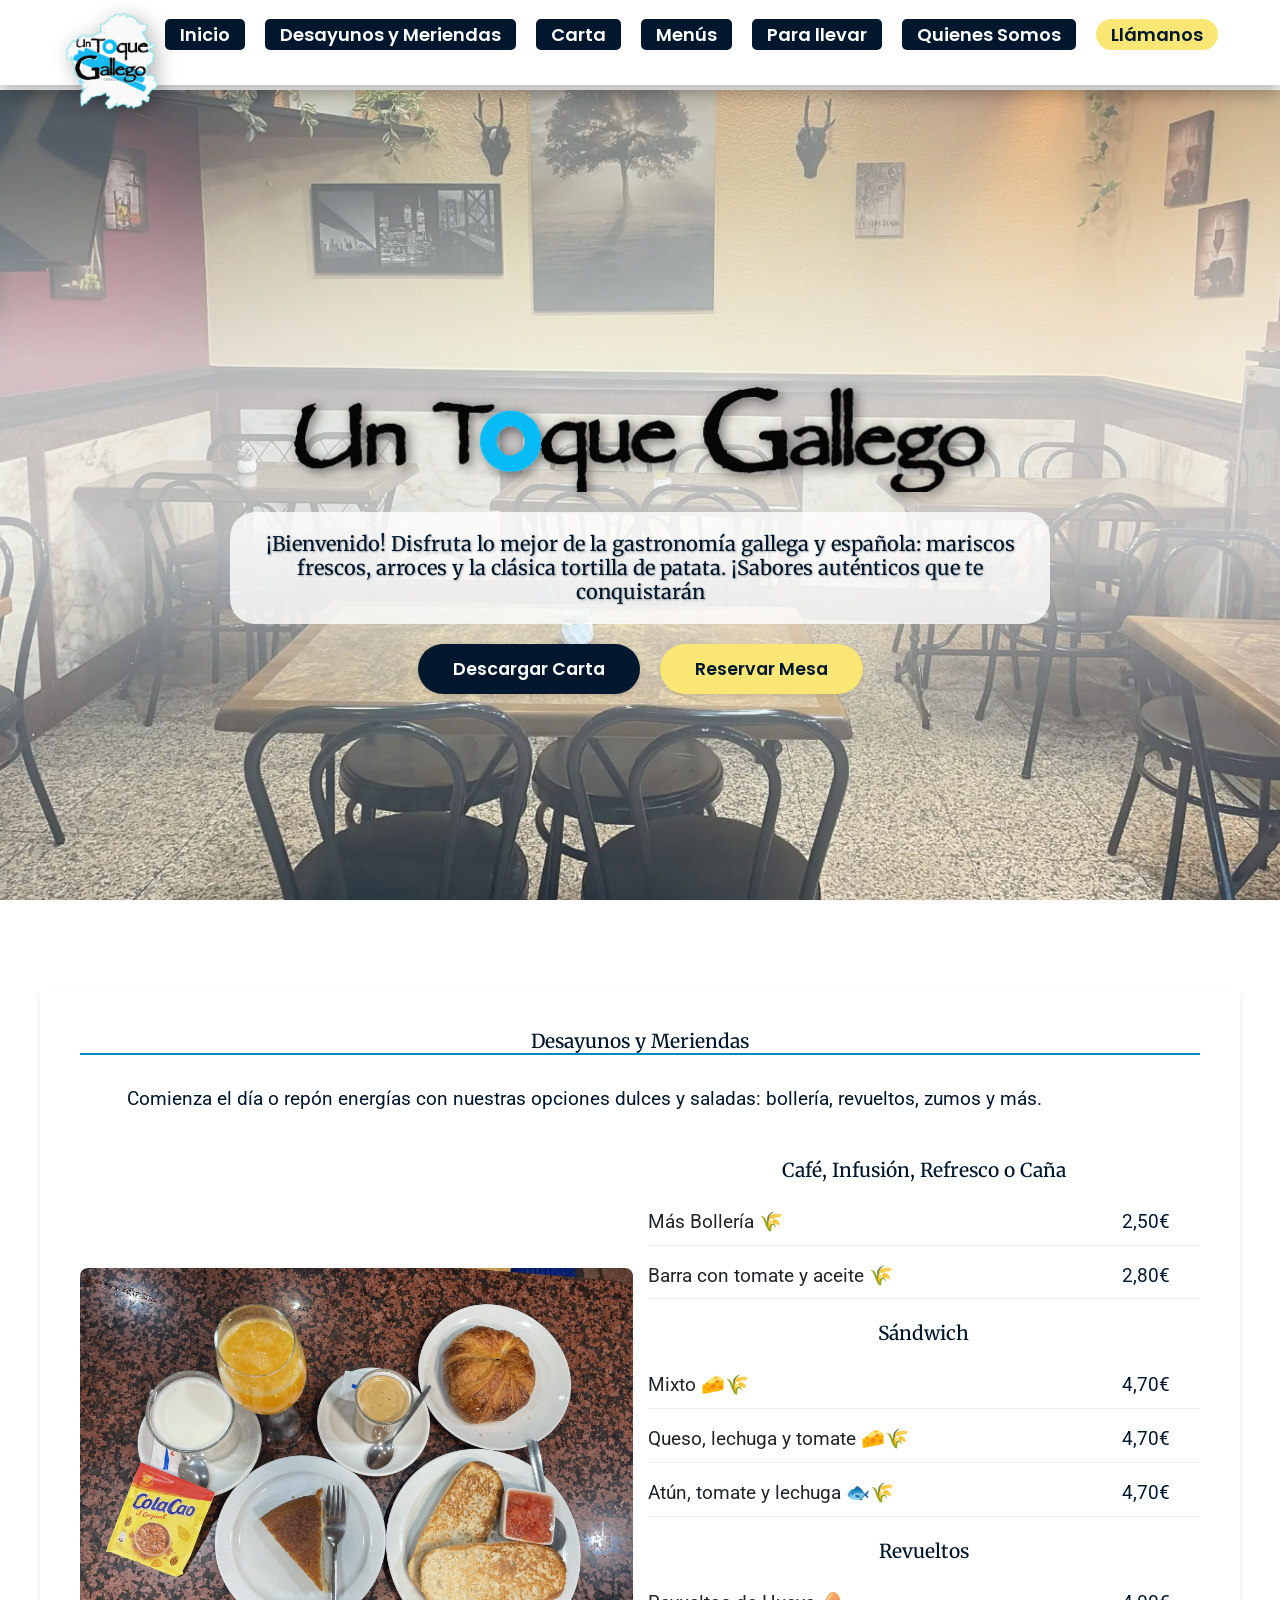
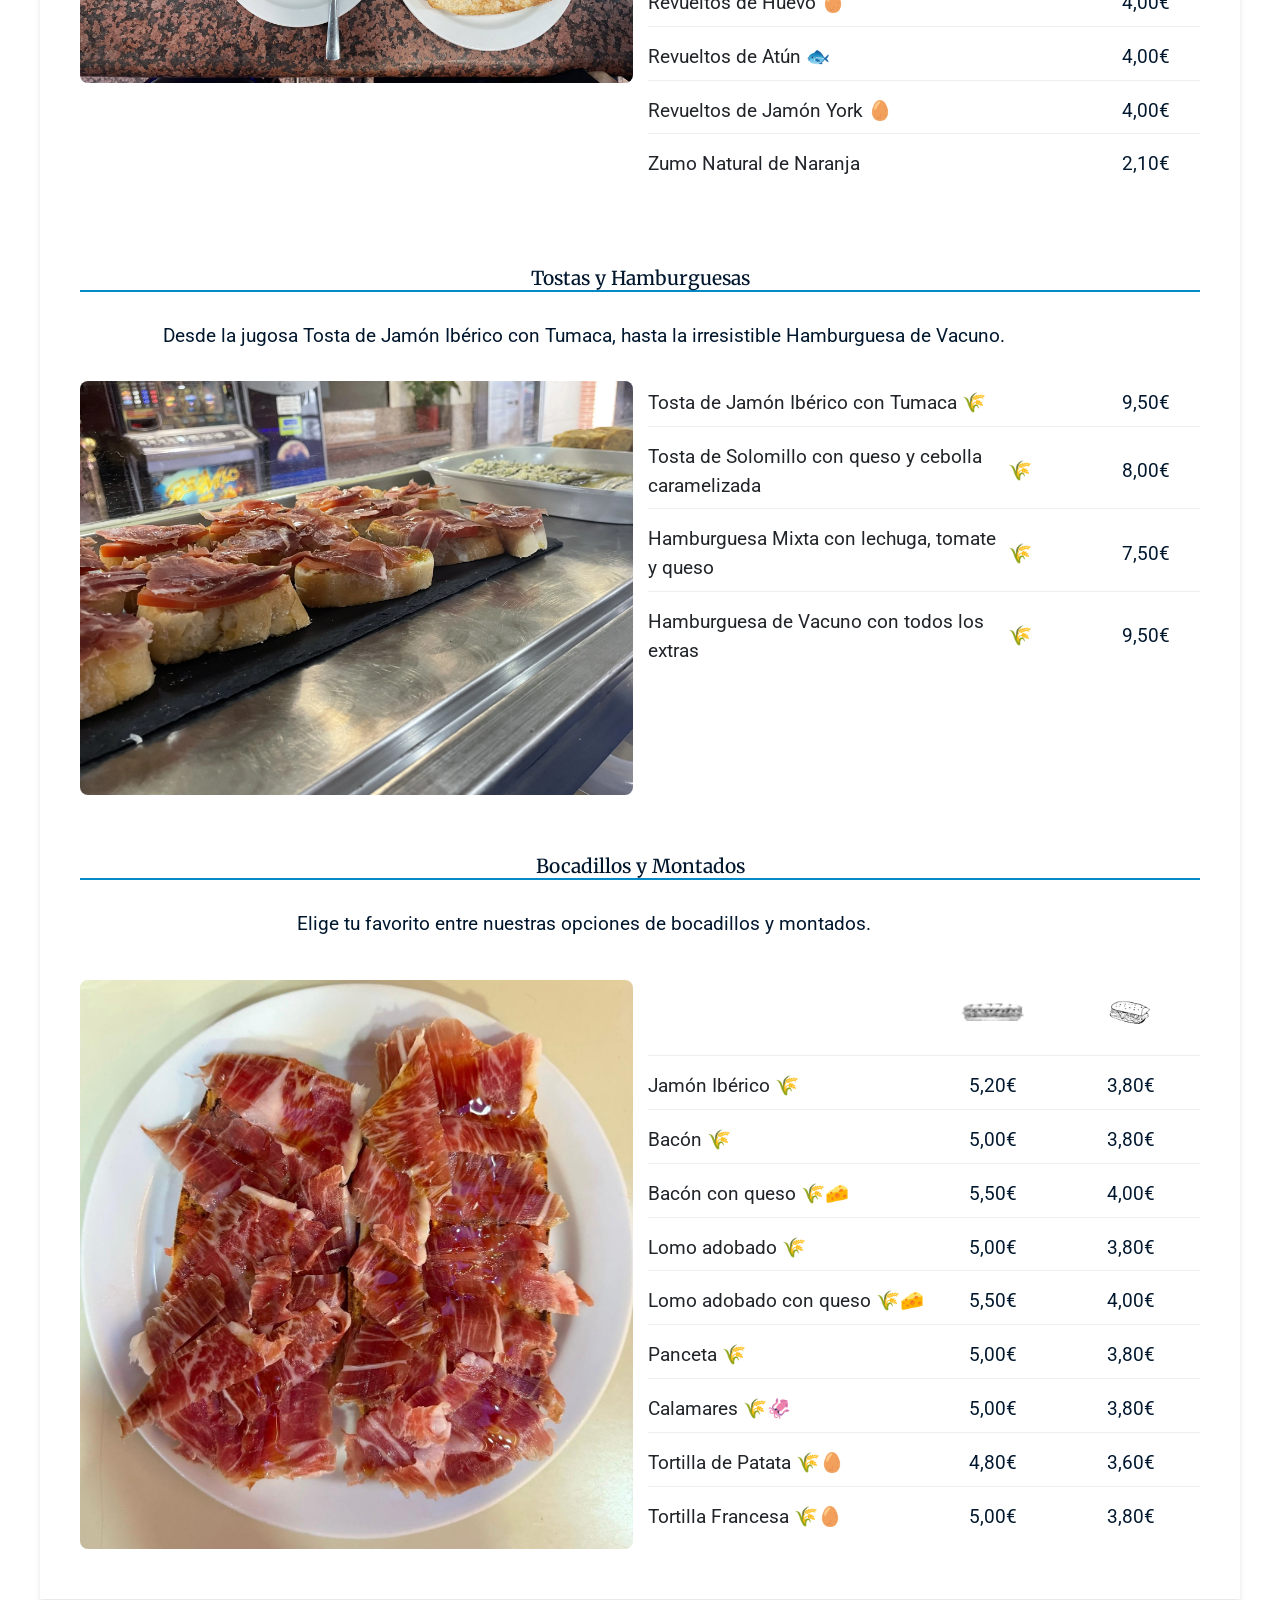
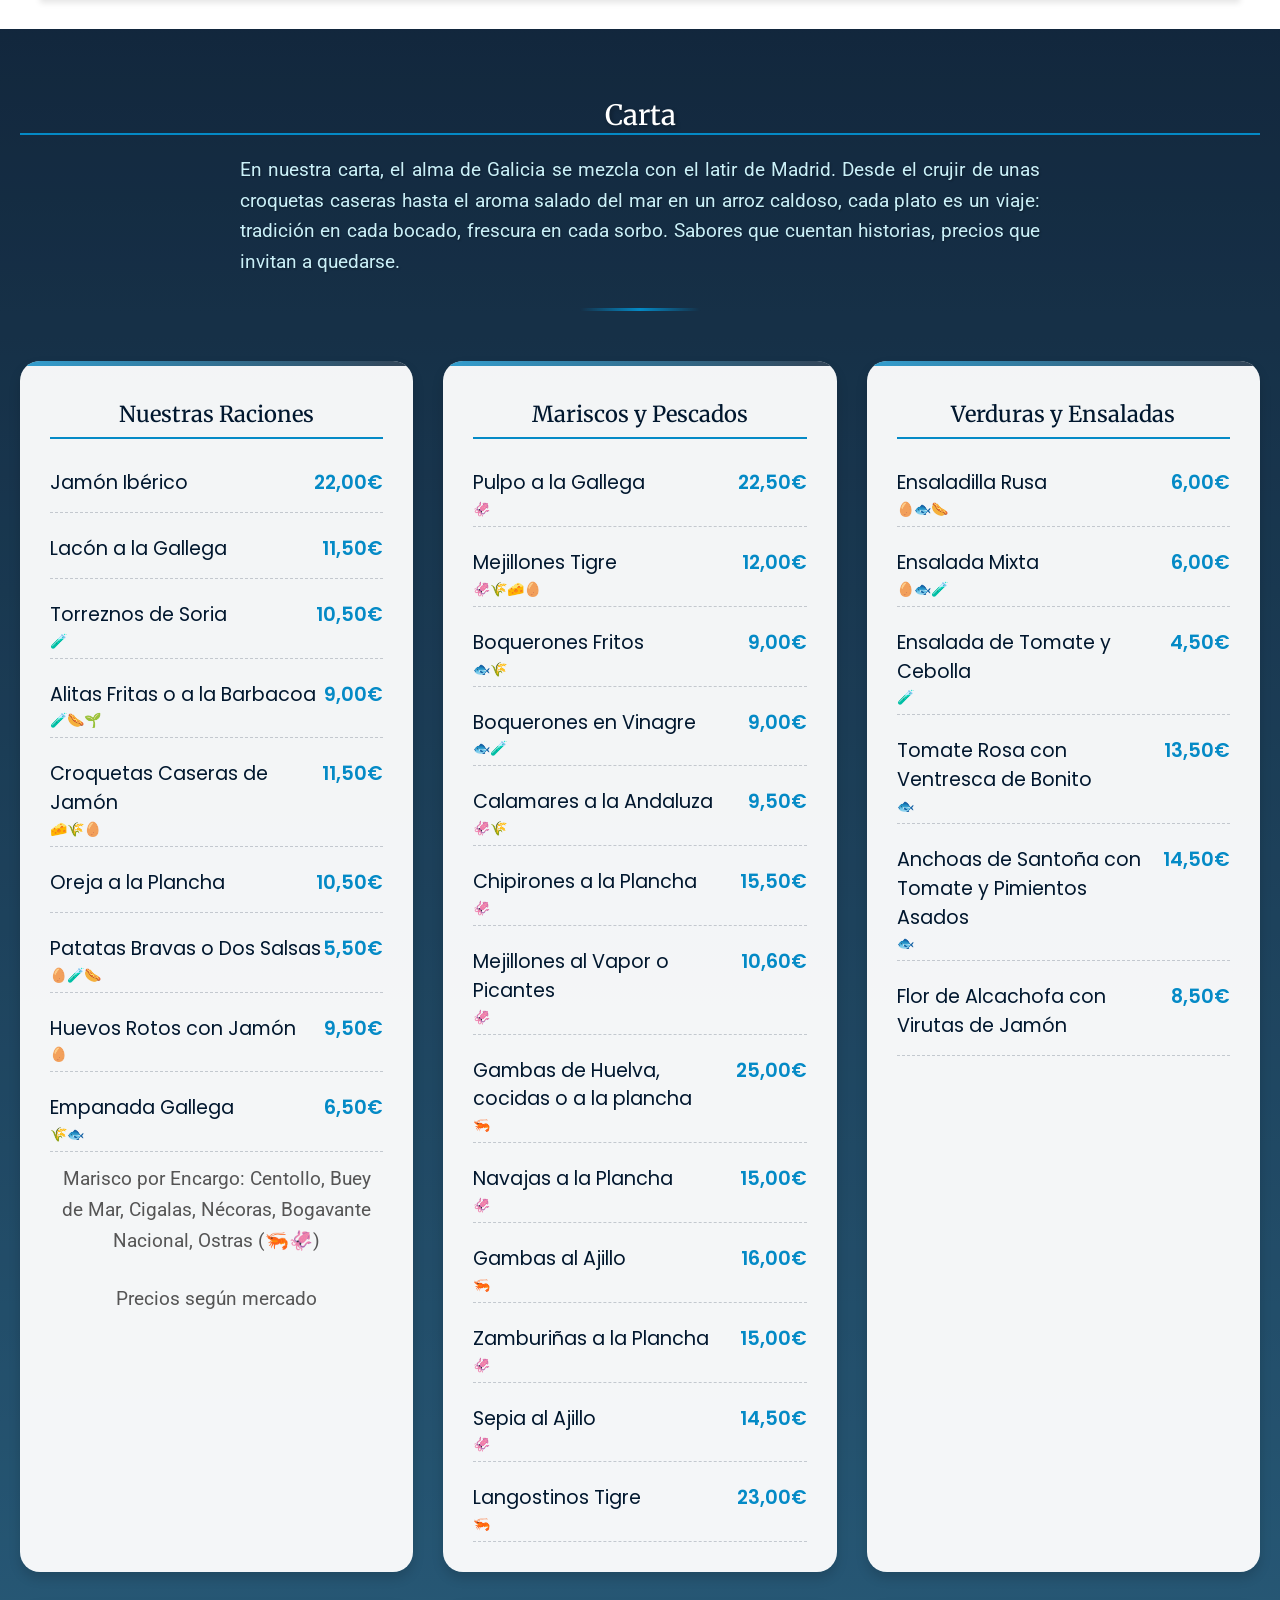
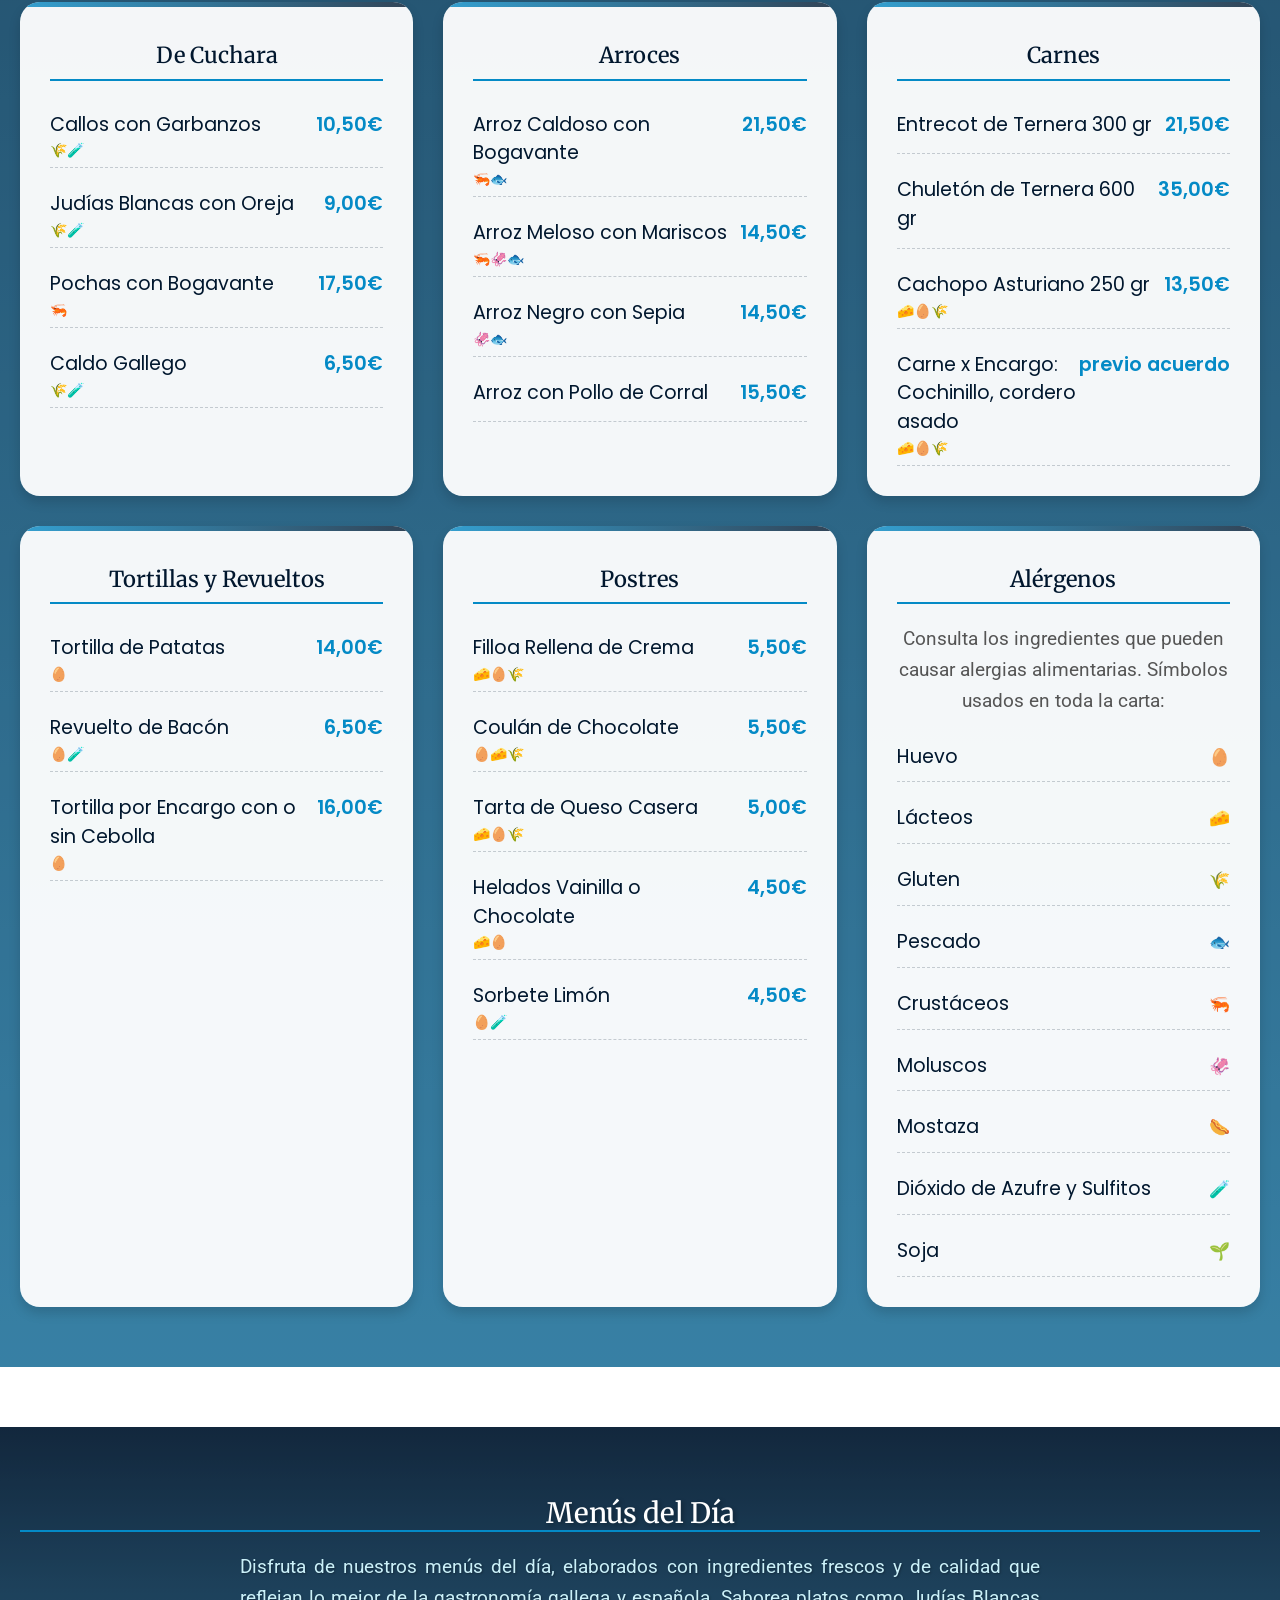
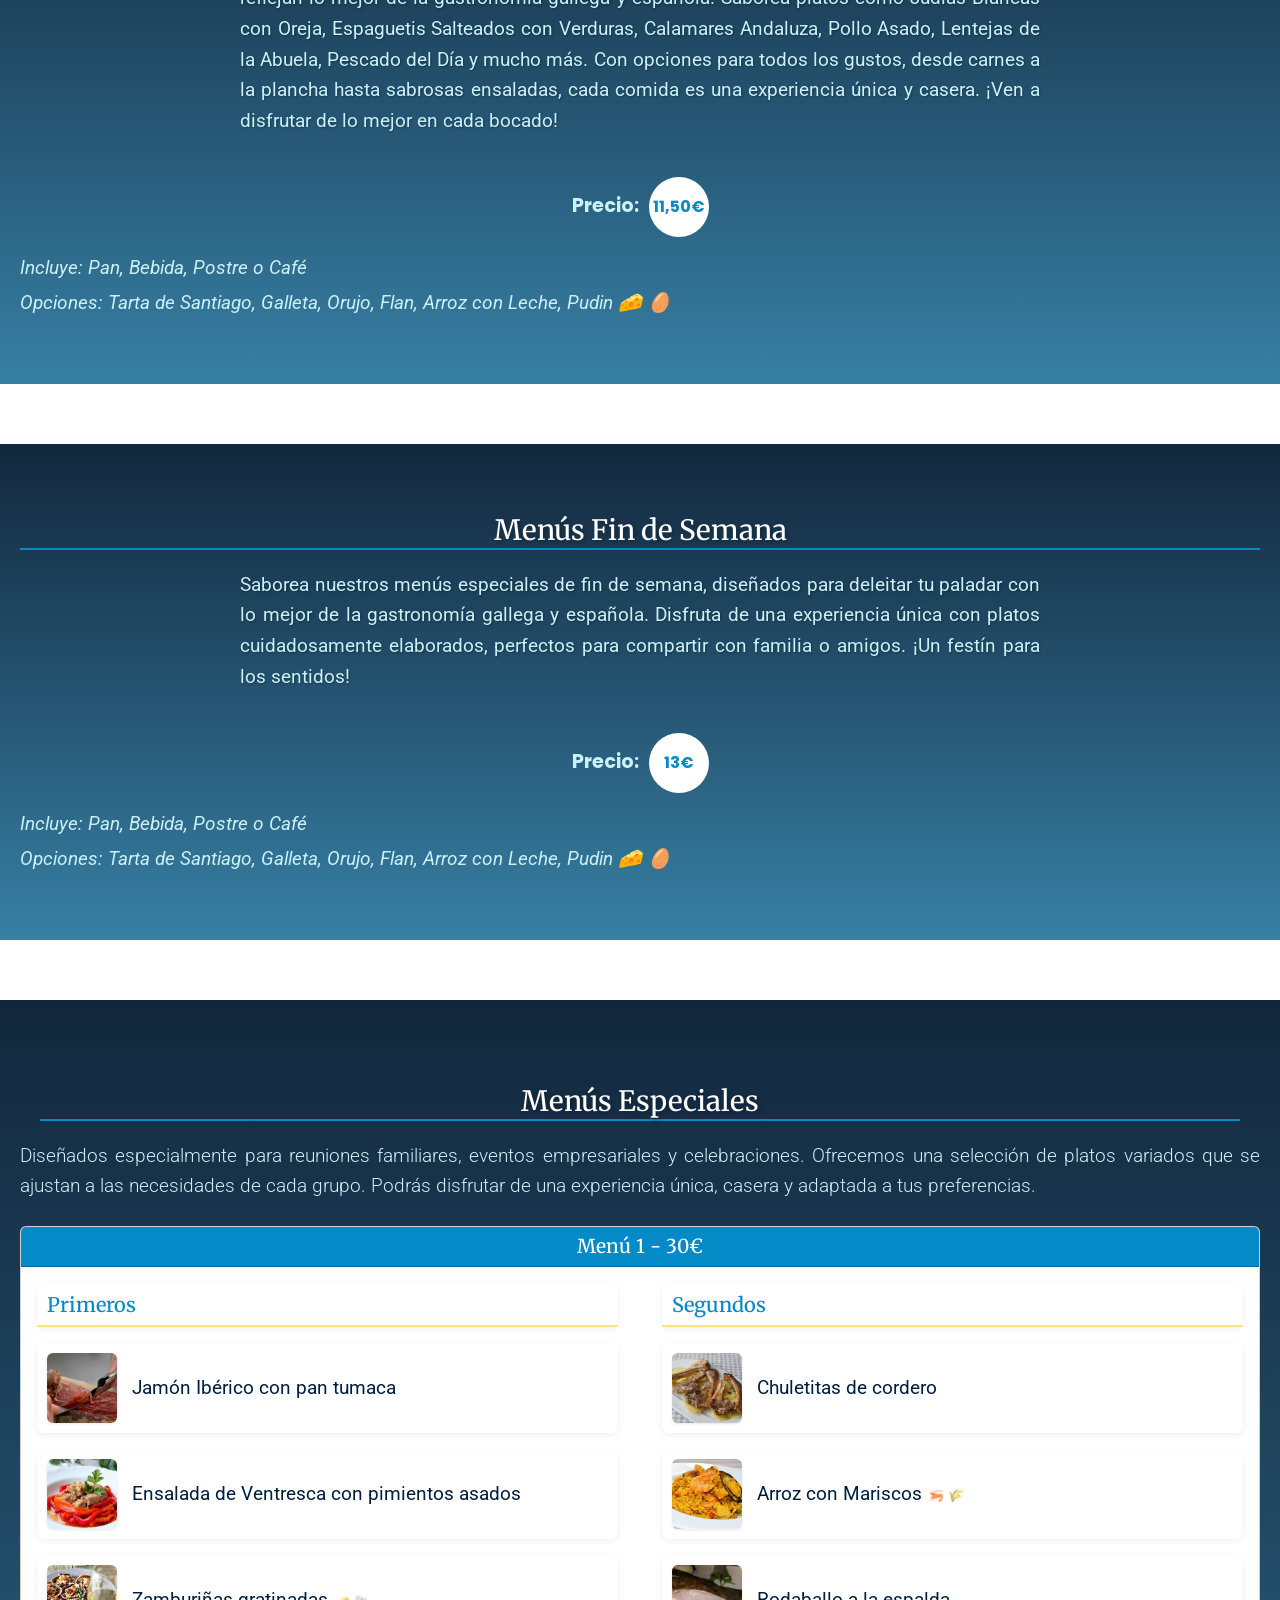
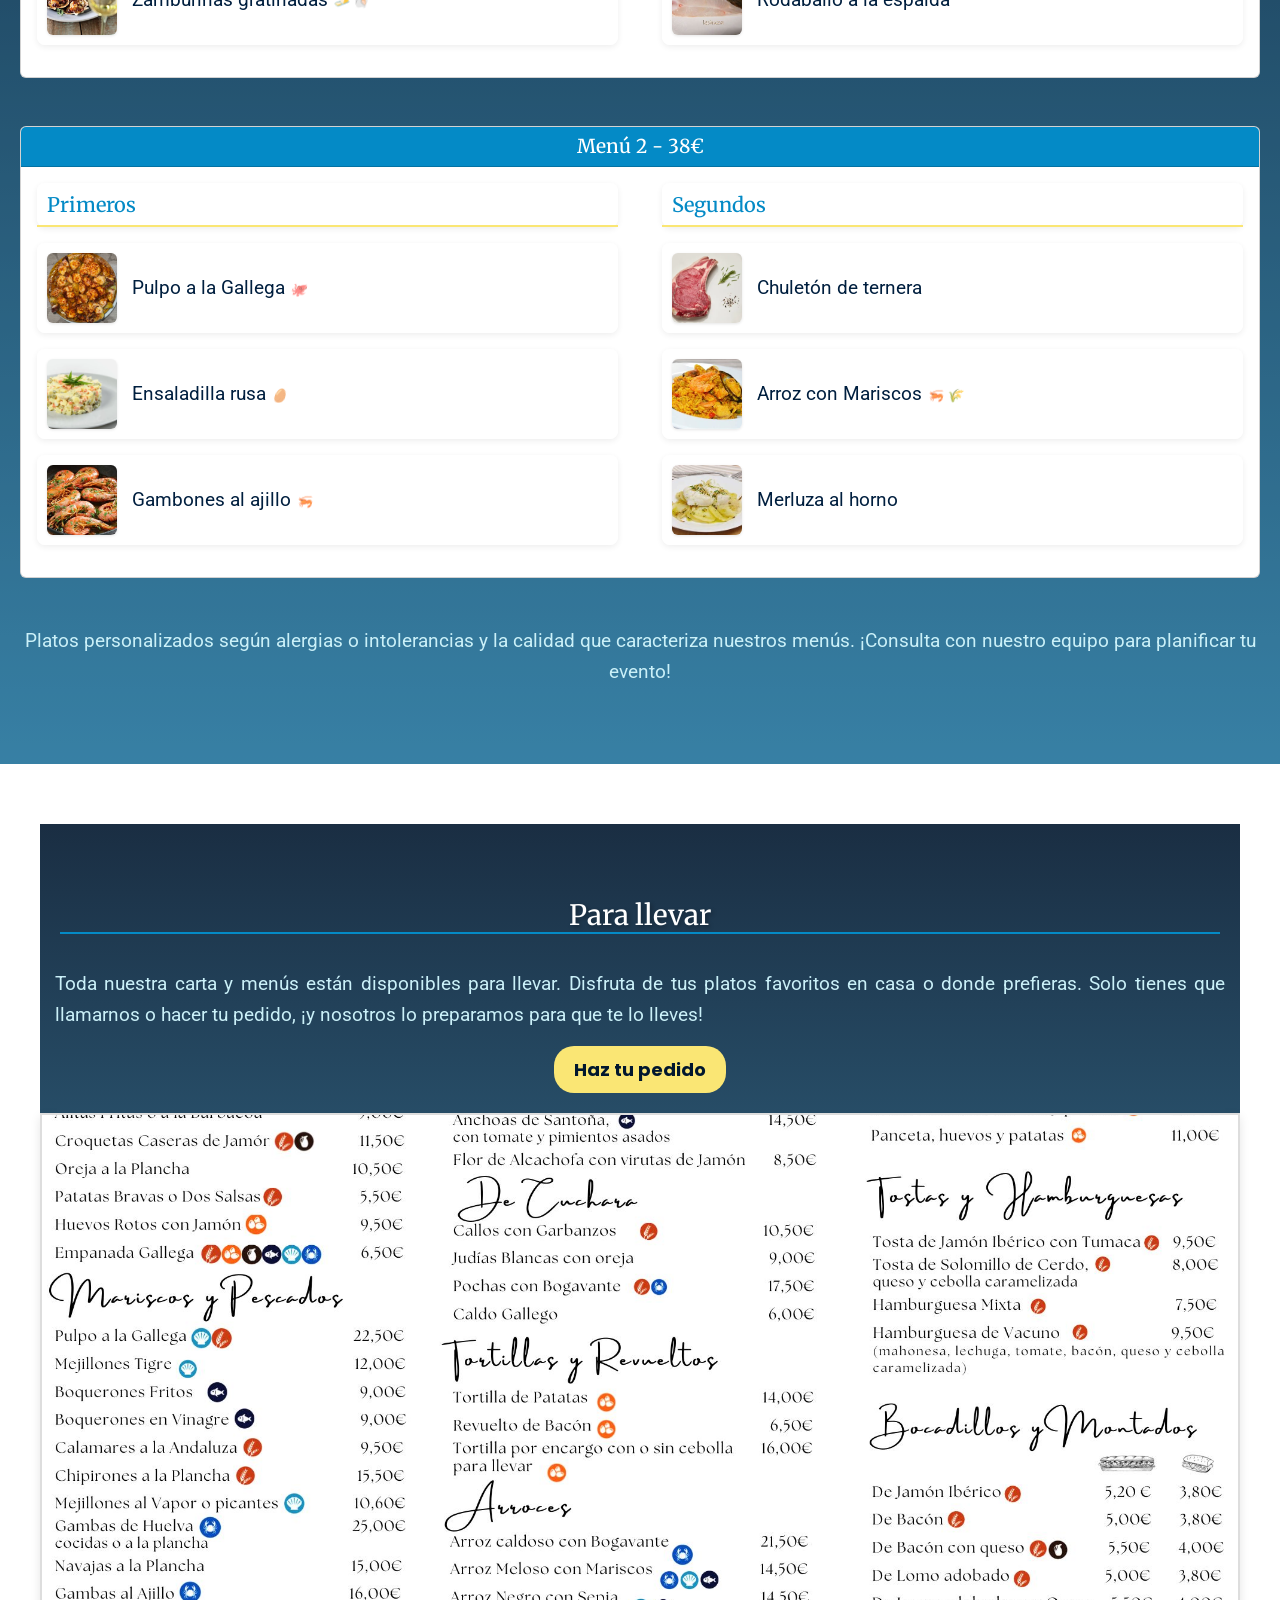
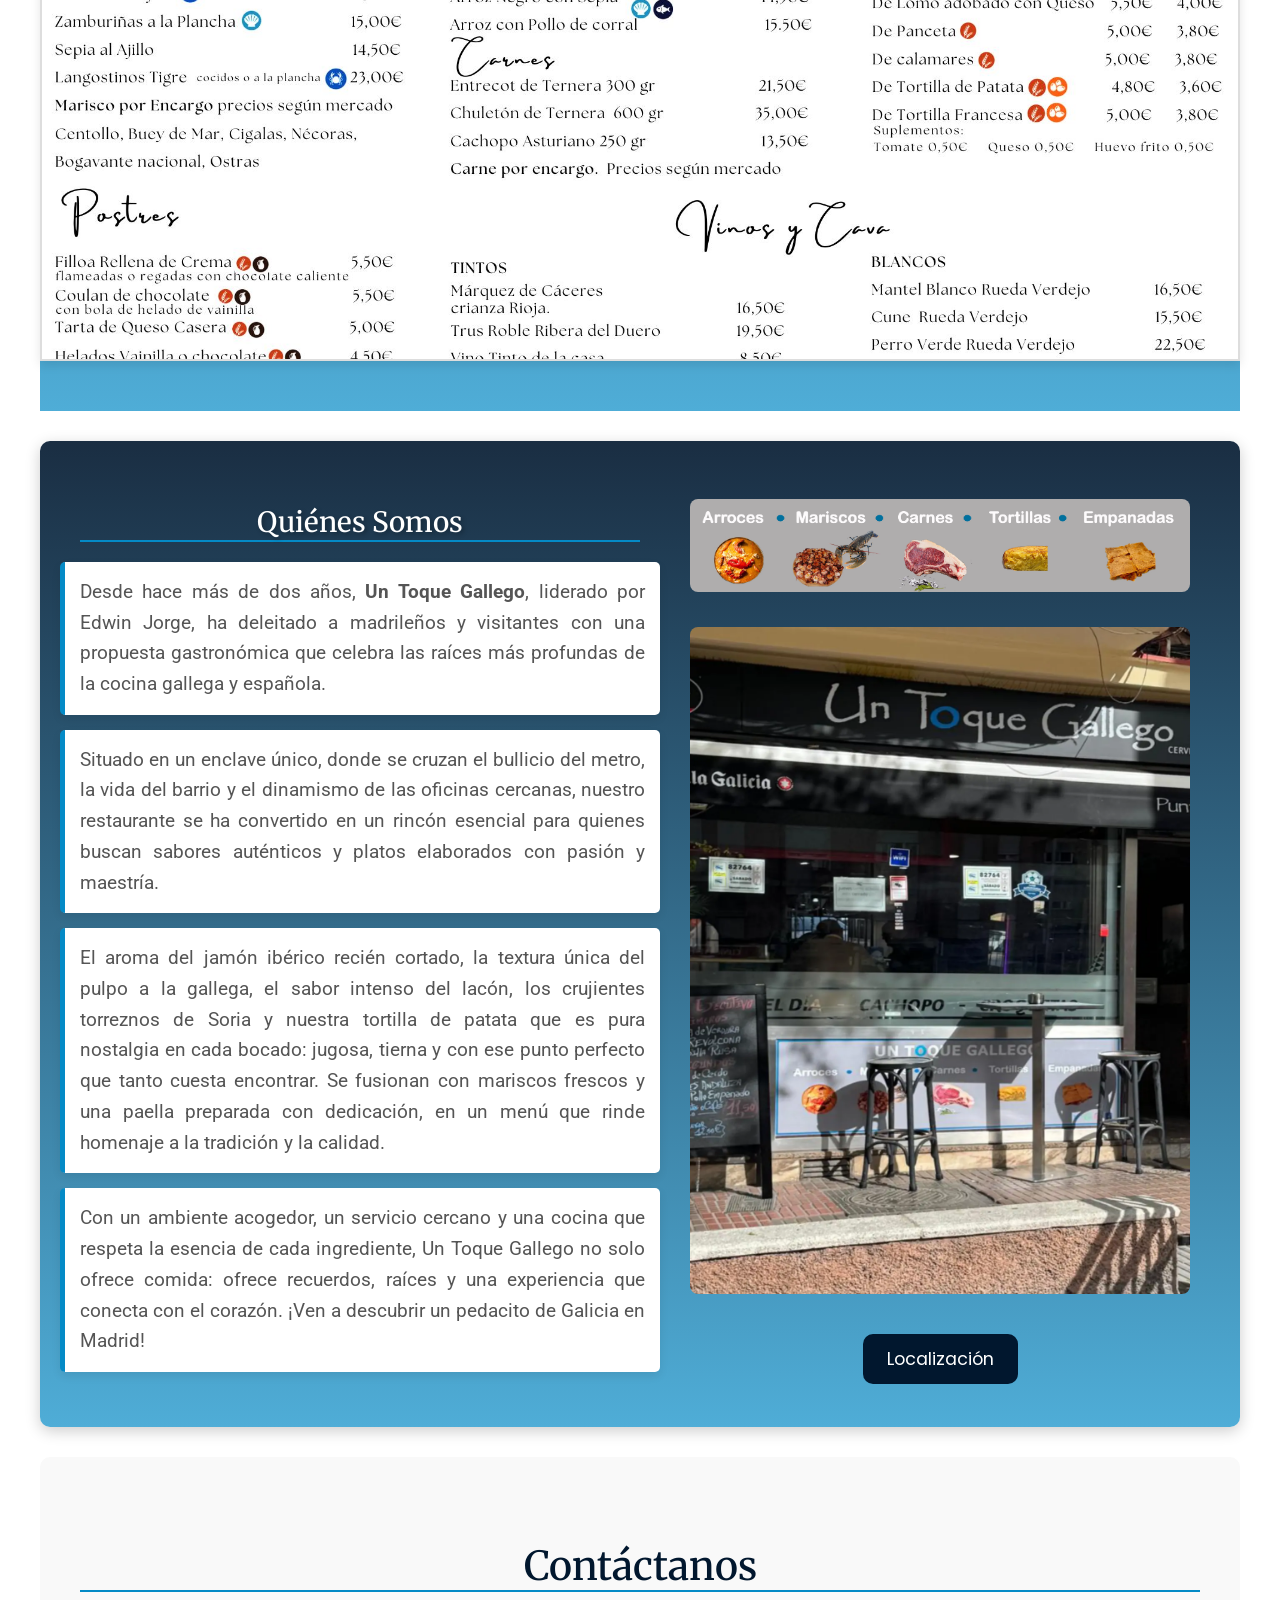
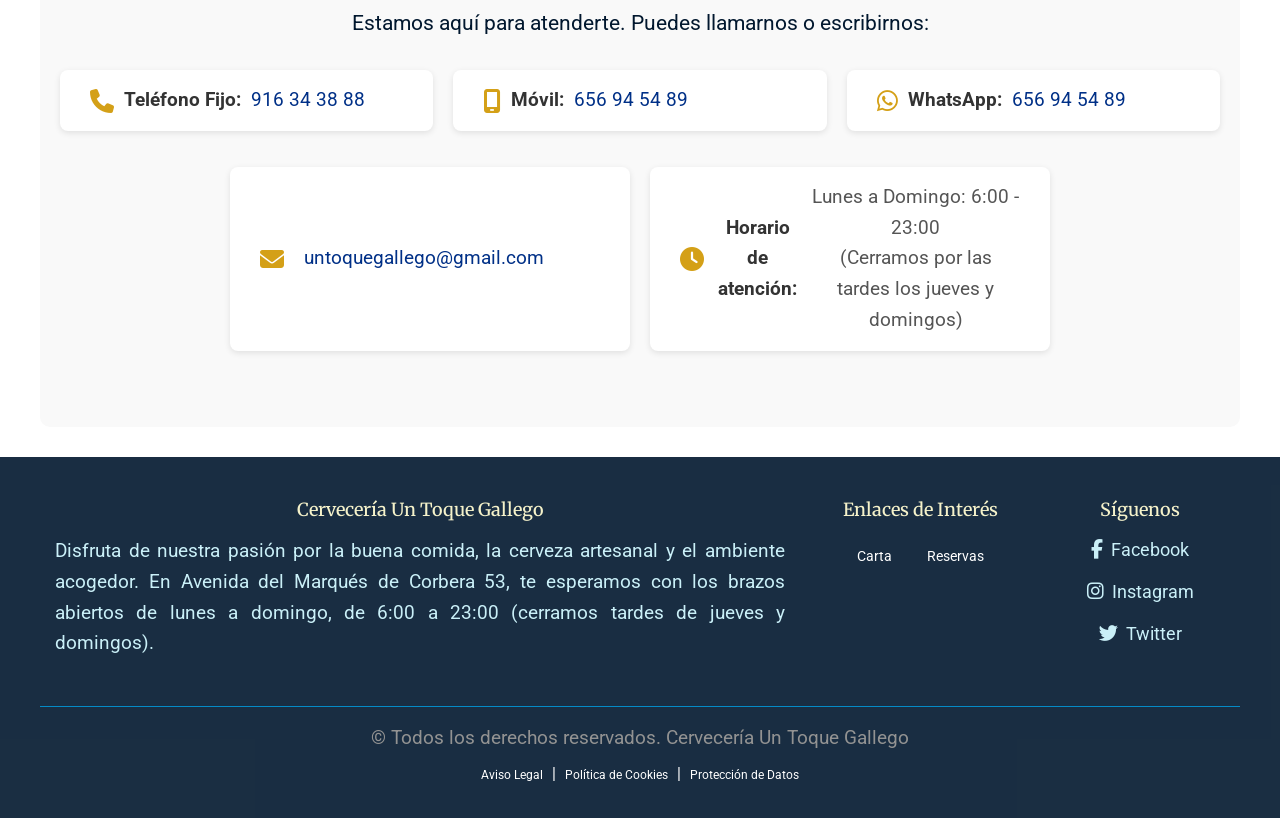
==== commit 34dbdd22: "Update index.html" ====
--- a/index.html
+++ b/index.html
@@ -3,13 +3,15 @@
 <head>
     <meta charset="UTF-8">
     <meta name="viewport" content="width=device-width, initial-scale=1.0">
-    <meta http-equiv="X-UA-Compatible" content="ie=edge">
     <meta name="description" content="Cervecería Un Toque Gallego, restaurante gallego en Madrid con cocina gallega y española">
-    <link rel="shortcut icon" href="img/favicon.ico" type="image/x-icon">
+    <meta property="og:title" content="Cervecería Un Toque Gallego">
+    <meta property="og:description" content="Disfruta lo mejor de la gastronomía gallega y española en Madrid.">
+    <meta property="og:image" content="img/untoquegallego.png">
+    <meta property="og:url" content="https://untoquegallego.com">
+    <link rel="icon" href="img/favicon.ico">
     <link rel="stylesheet" href="https://cdnjs.cloudflare.com/ajax/libs/font-awesome/6.5.1/css/all.min.css" integrity="sha512-DTOQO9RWCH3ppGqcWaEA1BIZOC6xxalwEsw9c2QQeAIftl+Vegovlnee1c9QX4TctnWMn13TZye+giMm8e2LwA==" crossorigin="anonymous" referrerpolicy="no-referrer" />
     <link href="https://cdn.jsdelivr.net/npm/bootstrap@5.3.3/dist/css/bootstrap.min.css" rel="stylesheet">
     <script src="https://cdn.jsdelivr.net/npm/bootstrap@5.3.3/dist/js/bootstrap.bundle.min.js"></script>
-    <link href="https://cdnjs.cloudflare.com/ajax/libs/font-awesome/6.0.0-beta3/css/all.min.css" rel="stylesheet">
     <link rel="stylesheet" href="css/style.css">
     <title>Cervecería Un Toque Gallego</title>
 </head>
@@ -89,79 +91,179 @@
                 <a href="#" class="btn-download-modal">Descargar</a>
             </div>
         </section>
-        <!-- *********************************** -->
+       <!-- *********************************** -->
        <!-- Bento Grid - Desayunos, Tostas y Bocadillos - Menú Principal -->
-       <div class="desayunos-meriendas">       
-           <!-- Sección Desayunos y Meriendas -->
-           <section id="desayunos" class="bento-box">
-             <h2>Desayunos y Meriendas</h2>
-             <p>Comienza el día o repón energías con nuestras opciones dulces y saladas: bollería, revueltos, zumos y más.</p>
-             <img src="img/desayunos.jpg" alt="Desayuno" class="desa-img">
-             <div class="content">
-                 <div class="bento-table">
-                 <h3>Café, Infusión, Refresco o Caña</h3>
-                 <div class="table-row"><span>Más Bollería <a href="#"><span class="emoji">🌾</span></a></span><span>2,50€</span></div>
-                 <div class="table-row"><span>Barra con tomate y aceite <a href="#"><span class="emoji">🌾</span></a></span><span>2,80€</span></div>
-         
-                 <h3>Sándwich</h3>
-                 <div class="table-row"><span>Mixto <a href="#"><span class="emoji">🧀🌾</span></a></span><span>4,70€</span></div>
-                 <div class="table-row"><span>Queso, lechuga y tomate <a href="#"><span class="emoji">🧀🌾</span></a></span><span>4,70€</span></div>
-                 <div class="table-row"><span>Atún, tomate y lechuga <a href="#"><span class="emoji">🐟🌾</span></a></span><span>4,70€</span></div>
-         
-                 <h3>Revueltos</h3>
-                 <div class="table-row"><span>Revueltos de Huevo <a href="#"><span class="emoji">🥚</span></a></span><span>4,00€</span></div>
-                 <div class="table-row"><span>Revueltos de Atún <a href="#"><span class="emoji">🐟</span></a></span><span>4,00€</span></div>
-                 <div class="table-row"><span>Revueltos de Jamón York <a href="#"><span class="emoji">🥚</span></a></span><span>4,00€</span></div>
-         
-                 <div class="table-row"><span>Zumo Natural de Naranja</span><span>2,10€</span></div>
-               </div>
-             </div>
-           </section>
-         
-           <!-- Tostas y Hamburguesas -->
-           <section id="tostas" class="bento-box">
-             <h2>Tostas y Hamburguesas</h2>
-             <p>Desde la jugosa Tosta de Jamón Ibérico con Tumaca, hasta la irresistible Hamburguesa de Vacuno. Sabores auténticos y precios amigables.</p>
-             <img src="img/tostas.webp" alt="Tostas" class="desa-img">
-             
-             <div class="content">
-               <div class="bento-table">
-                 <div class="table-row"><span>Tosta de Jamón Ibérico con Tumaca <a href="#"><span class="emoji">🌾</span></a></span><span>9,50€</span></div>
-                 <div class="table-row"><span>Tosta de Solomillo con queso y cebolla caramelizada <a href="#"><span class="emoji">🌾</span></a></span><span>8,00€</span></div>
-                 <div class="table-row"><span>Hamburguesa Mixta con lechuga, tomate y queso <a href="#"><span class="emoji">🌾</span></a></span><span>7,50€</span></div>
-                 <div class="table-row"><span>Hamburguesa de Vacuno con todos los extras <a href="#"><span class="emoji">🌾</span></a></span><span>9,50€</span></div>
-               </div>
-             </div>
-           </section>
-         
-           <!-- Bocadillos y Montados -->
-           <section id="bocadillos" class="bento-box">
-             <h2>Bocadillos y Montados</h2>
-             <p>Elige tu favorito entre nuestras opciones de bocadillos y montados. Para todos los gustos y momentos.</p>
-             <img src="img/bocadill-jamón.jpeg" alt="Bocadillos" class="desa-img">
-             
-             <div class="content">
-               <div class="bocadillos-table">
-                 <div class="bocadillos-header-row">
-                   <span></span>
-                   <span><img src="img/bocadillo.png" alt="Bocadillo"></span>
-                   <span><img src="img/montado.png" alt="Montado"></span>
-                 </div>
-         
-                 <div class="bocadillos-row"><span>Jamón Ibérico <a href="#"><span class="emoji">🌾</span></a></span><span>5,20€</span><span>3,80€</span></div>
-                 <div class="bocadillos-row"><span>Bacón <a href="#"><span class="emoji">🌾</span></a></span><span>5,00€</span><span>3,80€</span></div>
-                 <div class="bocadillos-row"><span>Bacón con queso <a href="#"><span class="emoji">🌾🧀</span></a></span><span>5,50€</span><span>4,00€</span></div>
-                 <div class="bocadillos-row"><span>Lomo adobado <a href="#"><span class="emoji">🌾</span></a></span><span>5,00€</span><span>3,80€</span></div>
-                 <div class="bocadillos-row"><span>Lomo adobado con queso <a href="#"><span class="emoji">🌾🧀</span></a></span><span>5,50€</span><span>4,00€</span></div>
-                 <div class="bocadillos-row"><span>Panceta <a href="#"><span class="emoji">🌾</span></a></span><span>5,00€</span><span>3,80€</span></div>
-                 <div class="bocadillos-row"><span>Calamares <a href="#"><span class="emoji">🌾🦑</span></a></span><span>5,00€</span><span>3,80€</span></div>
-                 <div class="bocadillos-row"><span>Tortilla de Patata <a href="#"><span class="emoji">🌾🥚</span></a></span><span>4,80€</span><span>3,60€</span></div>
-                 <div class="bocadillos-row"><span>Tortilla Francesa <a href="#"><span class="emoji">🌾🥚</span></a></span><span>5,00€</span><span>3,80€</span></div>
-               </div>
-             </div>
-           </section>         
-         </div>
-       
+       <div class="desayunos-meriendas">
+        <!-- Sección Desayunos -->
+        <section id="desayunos" class="bento-box">
+          <h2>Desayunos y Meriendas</h2>
+          <p>Comienza el día o repón energías con nuestras opciones dulces y saladas: bollería, revueltos, zumos y más.</p>
+          <img src="img/desayunos.jpg" alt="Desayuno" class="desa-img">
+          <div class="content">
+            <div class="bento-table">
+              <h3>Café, Infusión, Refresco o Caña</h3>
+              <div class="table-row">
+                <span class="item-details"><span class="item-name">Más Bollería</span><span class="allergens"><span class="emoji">🌾</span></span></span>
+                <span>2,50€</span>
+              </div>
+              <div class="table-row">
+                <span class="item-details"><span class="item-name">Barra con tomate y aceite</span><span class="allergens"><span class="emoji">🌾</span></span></span>
+                <span>2,80€</span>
+              </div>
+              <h3>Sándwich</h3>
+              <div class="table-row">
+                <span class="item-details"><span class="item-name">Mixto</span><span class="allergens"><span class="emoji">🧀</span><span class="emoji">🌾</span></span></span>
+                <span>4,70€</span>
+              </div>
+              <div class="table-row">
+                <span class="item-details"><span class="item-name">Queso, lechuga y tomate</span><span class="allergens"><span class="emoji">🧀</span><span class="emoji">🌾</span></span></span>
+                <span>4,70€</span>
+              </div>
+              <div class="table-row">
+                <span class="item-details"><span class="item-name">Atún, tomate y lechuga</span><span class="allergens"><span class="emoji">🐟</span><span class="emoji">🌾</span></span></span>
+                <span>4,70€</span>
+              </div>
+              <h3>Revueltos</h3>
+              <div class="table-row">
+                <span class="item-details"><span class="item-name">Revueltos de Huevo</span><span class="allergens"><span class="emoji">🥚</span></span></span>
+                <span>4,00€</span>
+              </div>
+              <div class="table-row">
+                <span class="item-details"><span class="item-name">Revueltos de Atún</span><span class="allergens"><span class="emoji">🐟</span></span></span>
+                <span>4,00€</span>
+              </div>
+              <div class="table-row">
+                <span class="item-details"><span class="item-name">Revueltos de Jamón York</span><span class="allergens"><span class="emoji">🥚</span></span></span>
+                <span>4,00€</span>
+              </div>
+              <div class="table-row">
+                <span class="item-details"><span class="item-name">Zumo Natural de Naranja</span></span>
+                <span>2,10€</span>
+              </div>
+            </div>
+          </div>
+        </section>
+        <!-- Sección Tostas y Hamburguesas -->
+        <section id="tostas" class="bento-box">
+          <h2>Tostas y Hamburguesas</h2>
+          <p>Desde la jugosa Tosta de Jamón Ibérico con Tumaca, hasta la irresistible Hamburguesa de Vacuno.</p>
+          <img src="img/tostas.webp" alt="Tostas" class="desa-img">
+          <div class="content">
+            <div class="bento-table">
+              <div class="table-row">
+                <span class="item-details"><span class="item-name">Tosta de Jamón Ibérico con Tumaca</span>
+                <span class="allergens"><span class="emoji">🌾</span></span></span>
+                <span>9,50€</span>
+              </div>
+              <div class="table-row">
+                <span class="item-details"><span class="item-name">Tosta de Solomillo con queso y cebolla caramelizada</span>
+                <span class="allergens"><span class="emoji">🌾</span></span></span>
+                <span>8,00€</span>
+              </div>
+              <div class="table-row">
+                <span class="item-details"><span class="item-name">Hamburguesa Mixta con lechuga, tomate y queso</span>
+                <span class="allergens"><span class="emoji">🌾</span></span></span>
+                <span>7,50€</span>
+              </div>
+              <div class="table-row">
+                <span class="item-details">
+                    <span class="item-name">Hamburguesa de Vacuno con todos los extras</span>
+                    <span class="allergens"><span class="emoji">🌾</span></span>
+                </span>
+                <span>9,50€</span>
+              </div>
+            </div>
+          </div>
+        </section>
+        <!-- Sección Bocadillos y Montados -->
+        <section id="bocadillos" class="bento-box">
+          <h2>Bocadillos y Montados</h2>
+          <p>Elige tu favorito entre nuestras opciones de bocadillos y montados.</p>
+          <img src="img/bocadill-jamón.jpeg" alt="Bocadillos" class="desa-img">
+          <div class="content">
+            <div class="bocadillos-table">
+              <div class="bocadillos-header-row">
+                <span></span>
+                <span><img src="img/bocadillo.png" alt="Bocadillo"></span>
+                <span><img src="img/montado.png" alt="Montado"></span>
+              </div>
+              <div class="bocadillos-row">
+                <span class="item-details">
+                  <span class="item-name">Jamón Ibérico</span>
+                  <span class="allergens"><span class="emoji">🌾</span></span>
+                </span>
+                <span>5,20€</span>
+                <span>3,80€</span>
+              </div>
+              <div class="bocadillos-row">
+                <span class="item-details">
+                  <span class="item-name">Bacón</span>
+                  <span class="allergens"><span class="emoji">🌾</span></span>
+                </span>
+                <span>5,00€</span>
+                <span>3,80€</span>
+              </div>
+              <div class="bocadillos-row">
+                <span class="item-details">
+                  <span class="item-name">Bacón con queso</span>
+                  <span class="allergens"><span class="emoji">🌾</span><span class="emoji">🧀</span></span>
+                </span>
+                <span>5,50€</span>
+                <span>4,00€</span>
+              </div>
+              <div class="bocadillos-row">
+                <span class="item-details">
+                  <span class="item-name">Lomo adobado</span>
+                  <span class="allergens"><span class="emoji">🌾</span></span>
+                </span>
+                <span>5,00€</span>
+                <span>3,80€</span>
+              </div>
+              <div class="bocadillos-row">
+                <span class="item-details">
+                  <span class="item-name">Lomo adobado con queso</span>
+                  <span class="allergens"><span class="emoji">🌾</span><span class="emoji">🧀</span></span>
+                </span>
+                <span>5,50€</span>
+                <span>4,00€</span>
+              </div>
+              <div class="bocadillos-row">
+                <span class="item-details">
+                  <span class="item-name">Panceta</span>
+                  <span class="allergens"><span class="emoji">🌾</span></span>
+                </span>
+                <span>5,00€</span>
+                <span>3,80€</span>
+              </div>
+              <div class="bocadillos-row">
+                <span class="item-details">
+                  <span class="item-name">Calamares</span>
+                  <span class="allergens"><span class="emoji">🌾</span><span class="emoji">🦑</span></span>
+                </span>
+                <span>5,00€</span>
+                <span>3,80€</span>
+              </div>
+              <div class="bocadillos-row">
+                <span class="item-details">
+                  <span class="item-name">Tortilla de Patata</span>
+                  <span class="allergens"><span class="emoji">🌾</span><span class="emoji">🥚</span></span>
+                </span>
+                <span>4,80€</span>
+                <span>3,60€</span>
+              </div>
+              <div class="bocadillos-row">
+                <span class="item-details">
+                  <span class="item-name">Tortilla Francesa</span>
+                  <span class="allergens"><span class="emoji">🌾</span><span class="emoji">🥚</span></span>
+                </span>
+                <span>5,00€</span>
+                <span>3,80€</span>
+              </div>
+            </div>
+          </div>
+        </section>
+      </div>
+      
 
         <!-- *********************************** -->
         <!-- Bento Grid - Carta - Menú principal -->  
@@ -878,21 +980,31 @@
         <div id="aviso-legal" class="legal-content">
             <div class="legal-inner">
                 <h3>Aviso Legal</h3>
-                <p>Este sitio web es propiedad de Cervecería Un Toque Gallego, con domicilio en Avenida del Marqués de Corbera 53, Ciudad Lineal, 28017 Madrid, España. Para cualquier consulta, contáctenos en el 916 34 38 88.</p>
+                <p>Este sitio web es titularidad de <strong>Cervecería Un Toque Gallego</strong>, con domicilio en <strong>Avenida del Marqués de Corbera 53, Ciudad Lineal, 28017 Madrid, España</strong>.</p>
+                <p>El acceso y uso de esta web implica la aceptación de los términos recogidos en este aviso legal. Para cualquier consulta, contáctenos en el <strong>916 34 38 88</strong> o por correo electrónico a <strong>untoquegallego@gmail.com</strong>.</p>
                 <button class="close-legal">Cerrar</button>
             </div>
         </div>
         <div id="politica-cookies" class="legal-content">
             <div class="legal-inner">
                 <h3>Política de Cookies</h3>
-                <p>Utilizamos cookies para mejorar tu experiencia en nuestro sitio web. Puedes aceptar o rechazarlas en cualquier momento.</p>
+                <p>Este sitio web, propiedad de <strong>Cervecería Un Toque Gallego</strong>, utiliza cookies propias y de terceros para mejorar la experiencia de navegación, analizar el tráfico y ofrecer contenidos personalizados.</p>
+                <p><strong>¿Qué son las cookies?</strong> Son archivos que se almacenan en tu navegador y que ayudan al sitio a recordar tus preferencias.</p>
+                <p><strong>Tipos:</strong><br>
+                - Técnicas: esenciales para el funcionamiento.<br>
+                - De análisis: nos permiten conocer cómo navegas.<br>
+                - De terceros: como redes sociales o mapas.</p>
+                <p>Puedes gestionarlas desde la configuración de tu navegador o a través del mensaje de consentimiento en la web.</p>
+                <p>Si continúas navegando, consideramos que aceptas su uso. Para más información, contacta con nosotros.</p>
                 <button class="close-legal">Cerrar</button>
             </div>
         </div>
         <div id="proteccion-datos" class="legal-content">
             <div class="legal-inner">
                 <h3>Protección de Datos</h3>
-                <p>En Cervecería Un Toque Gallego protegemos tus datos personales conforme al RGPD. Para más información, contacta con nosotros en el 916 34 38 88.</p>
+                <p>En <strong>Cervecería Un Toque Gallego</strong> tratamos tus datos personales conforme al <strong>Reglamento General de Protección de Datos (RGPD)</strong>.</p>
+                <p>Solo recopilamos información esencial para prestarte nuestros servicios. Tienes derecho a acceder, rectificar o eliminar tus datos personales en cualquier momento.</p>
+                <p>Para más información o ejercer tus derechos, contáctanos en el <strong>916 34 38 88</strong> o envíanos un correo a <strong>untoquegallego@gmail.com</strong>.</p>
                 <button class="close-legal">Cerrar</button>
             </div>
         </div>
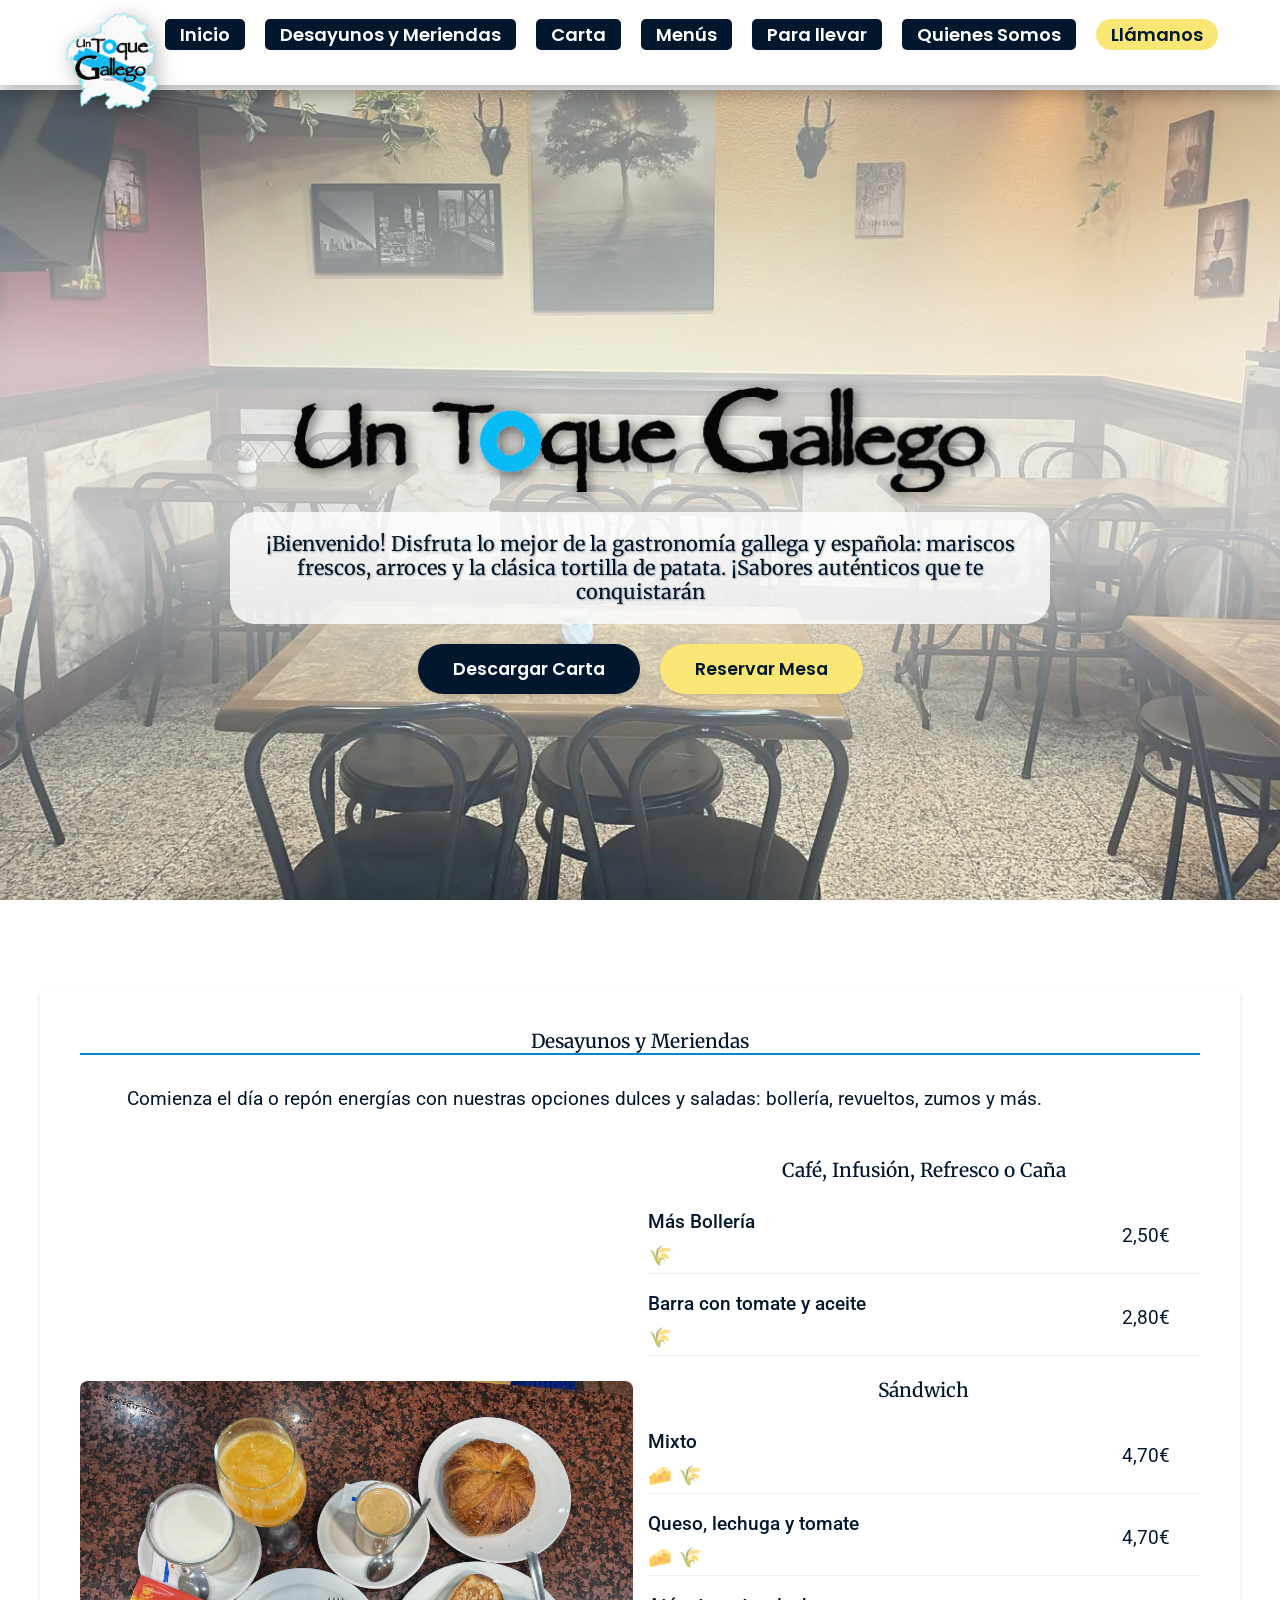
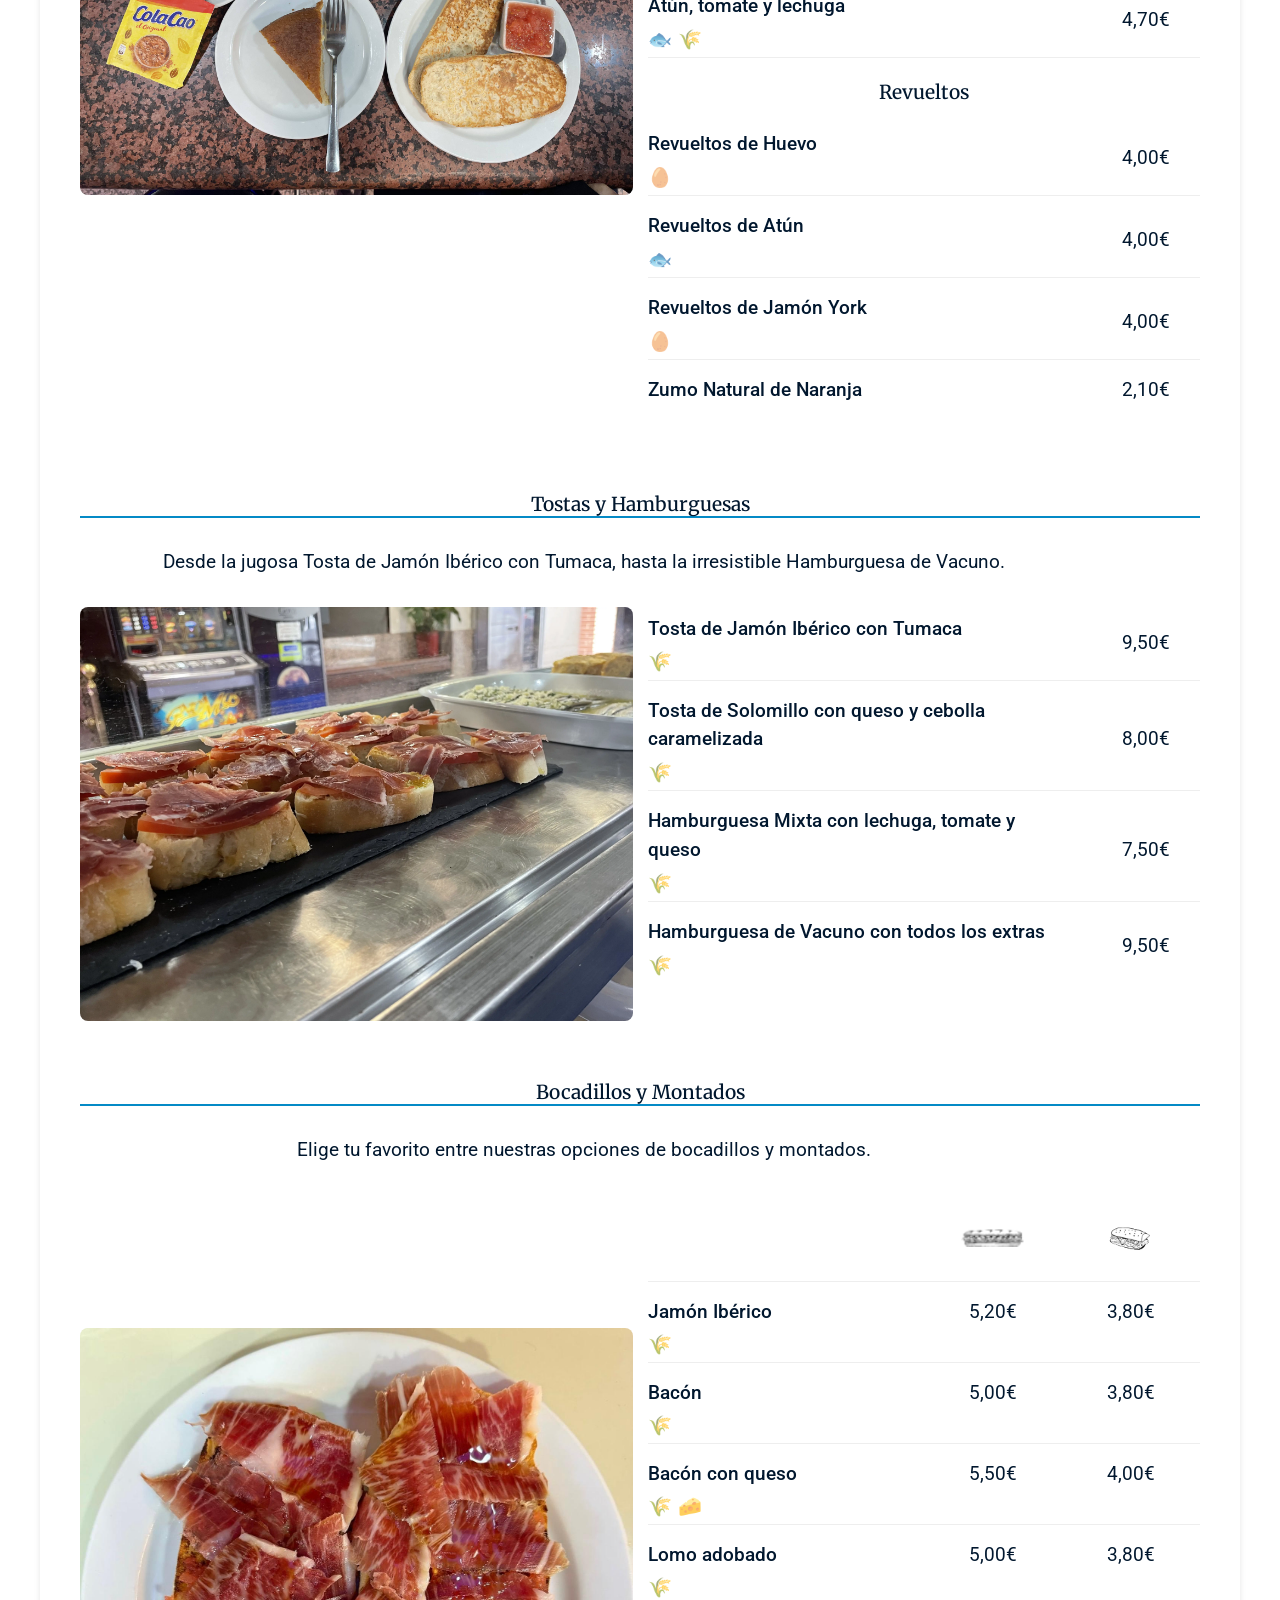
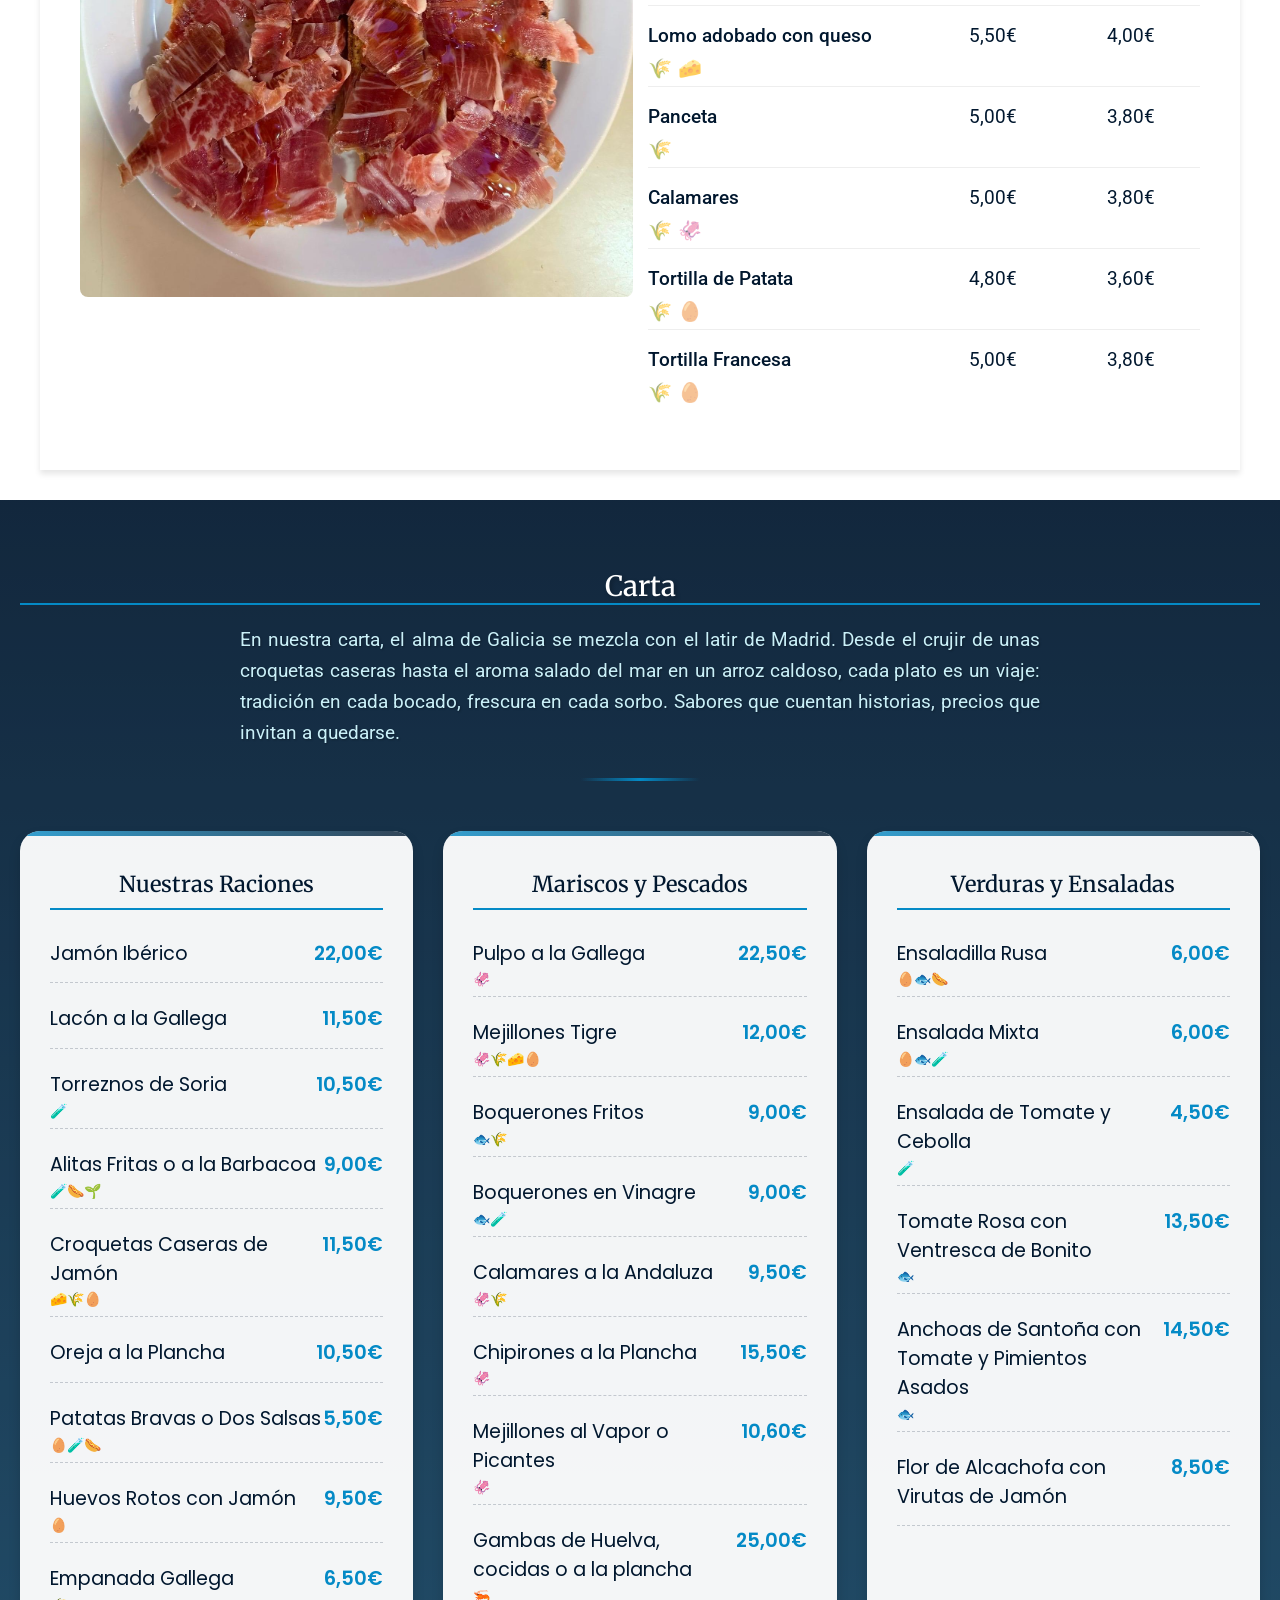
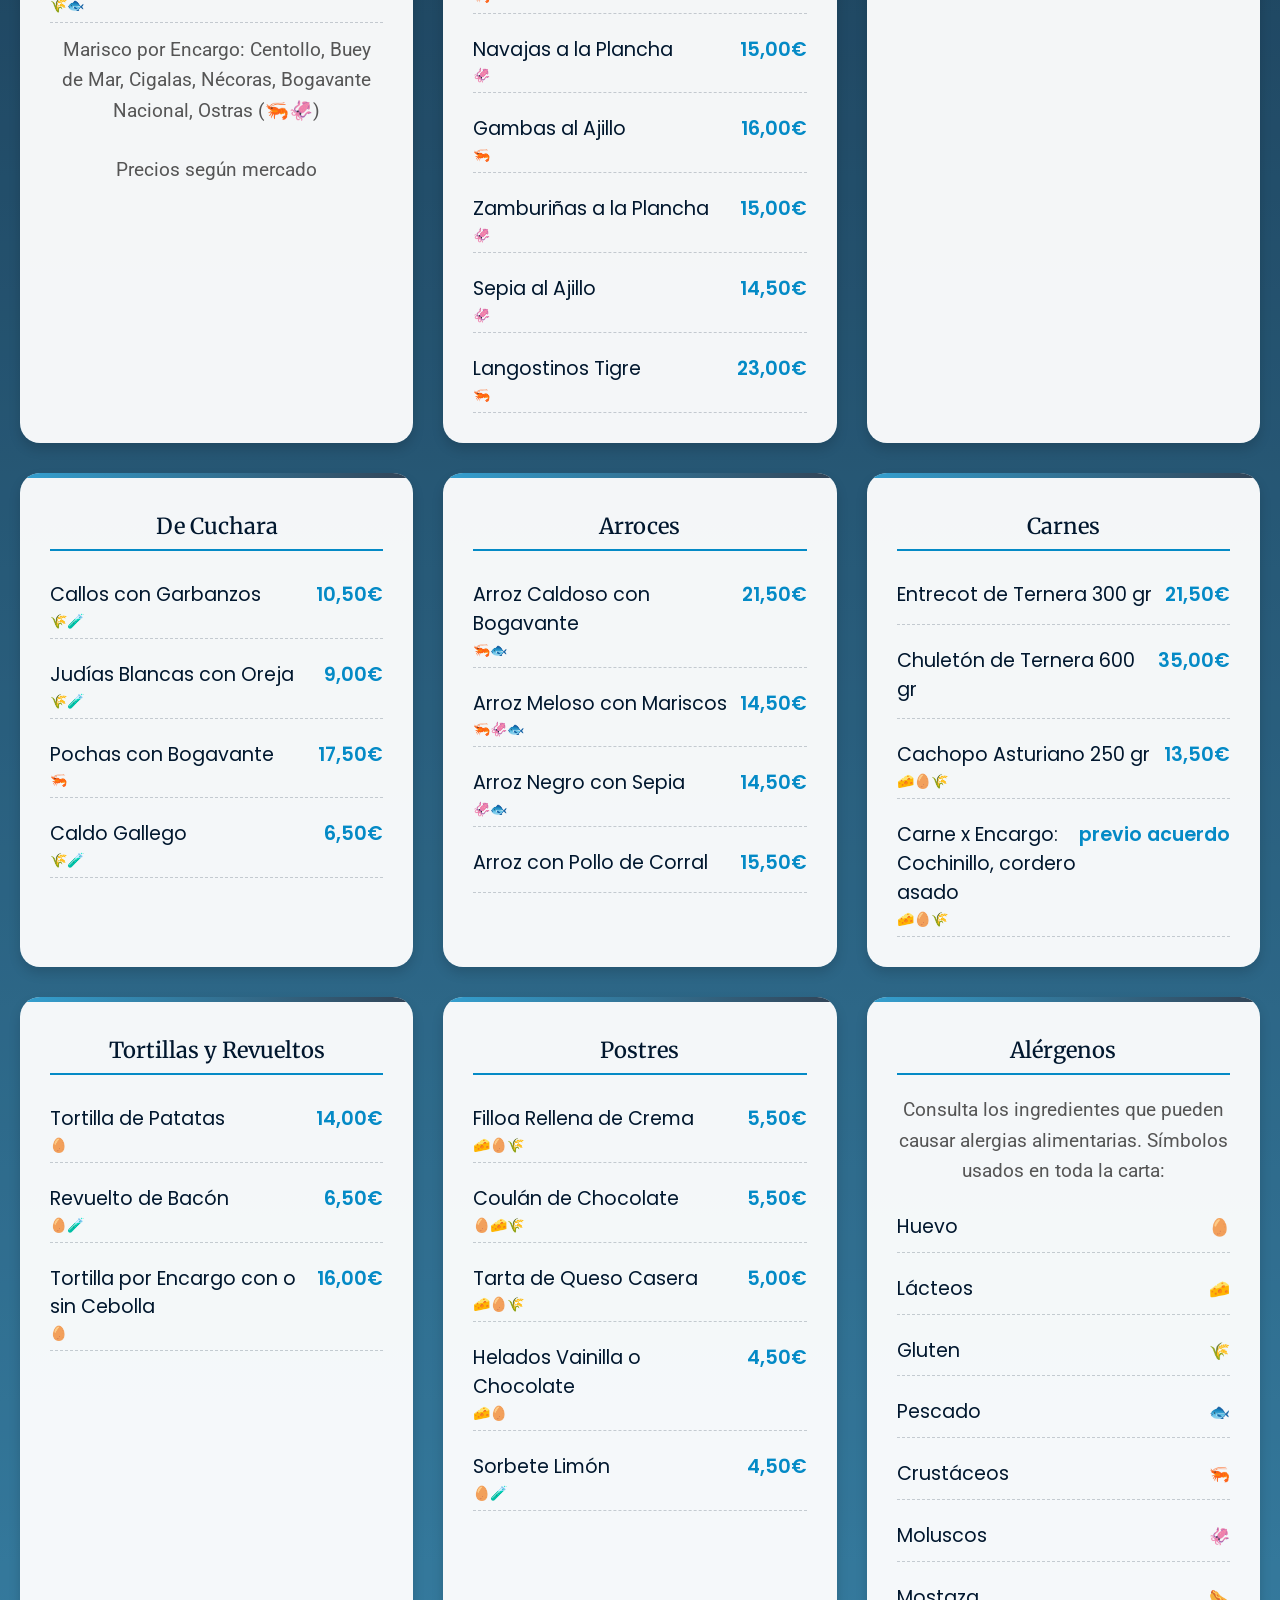
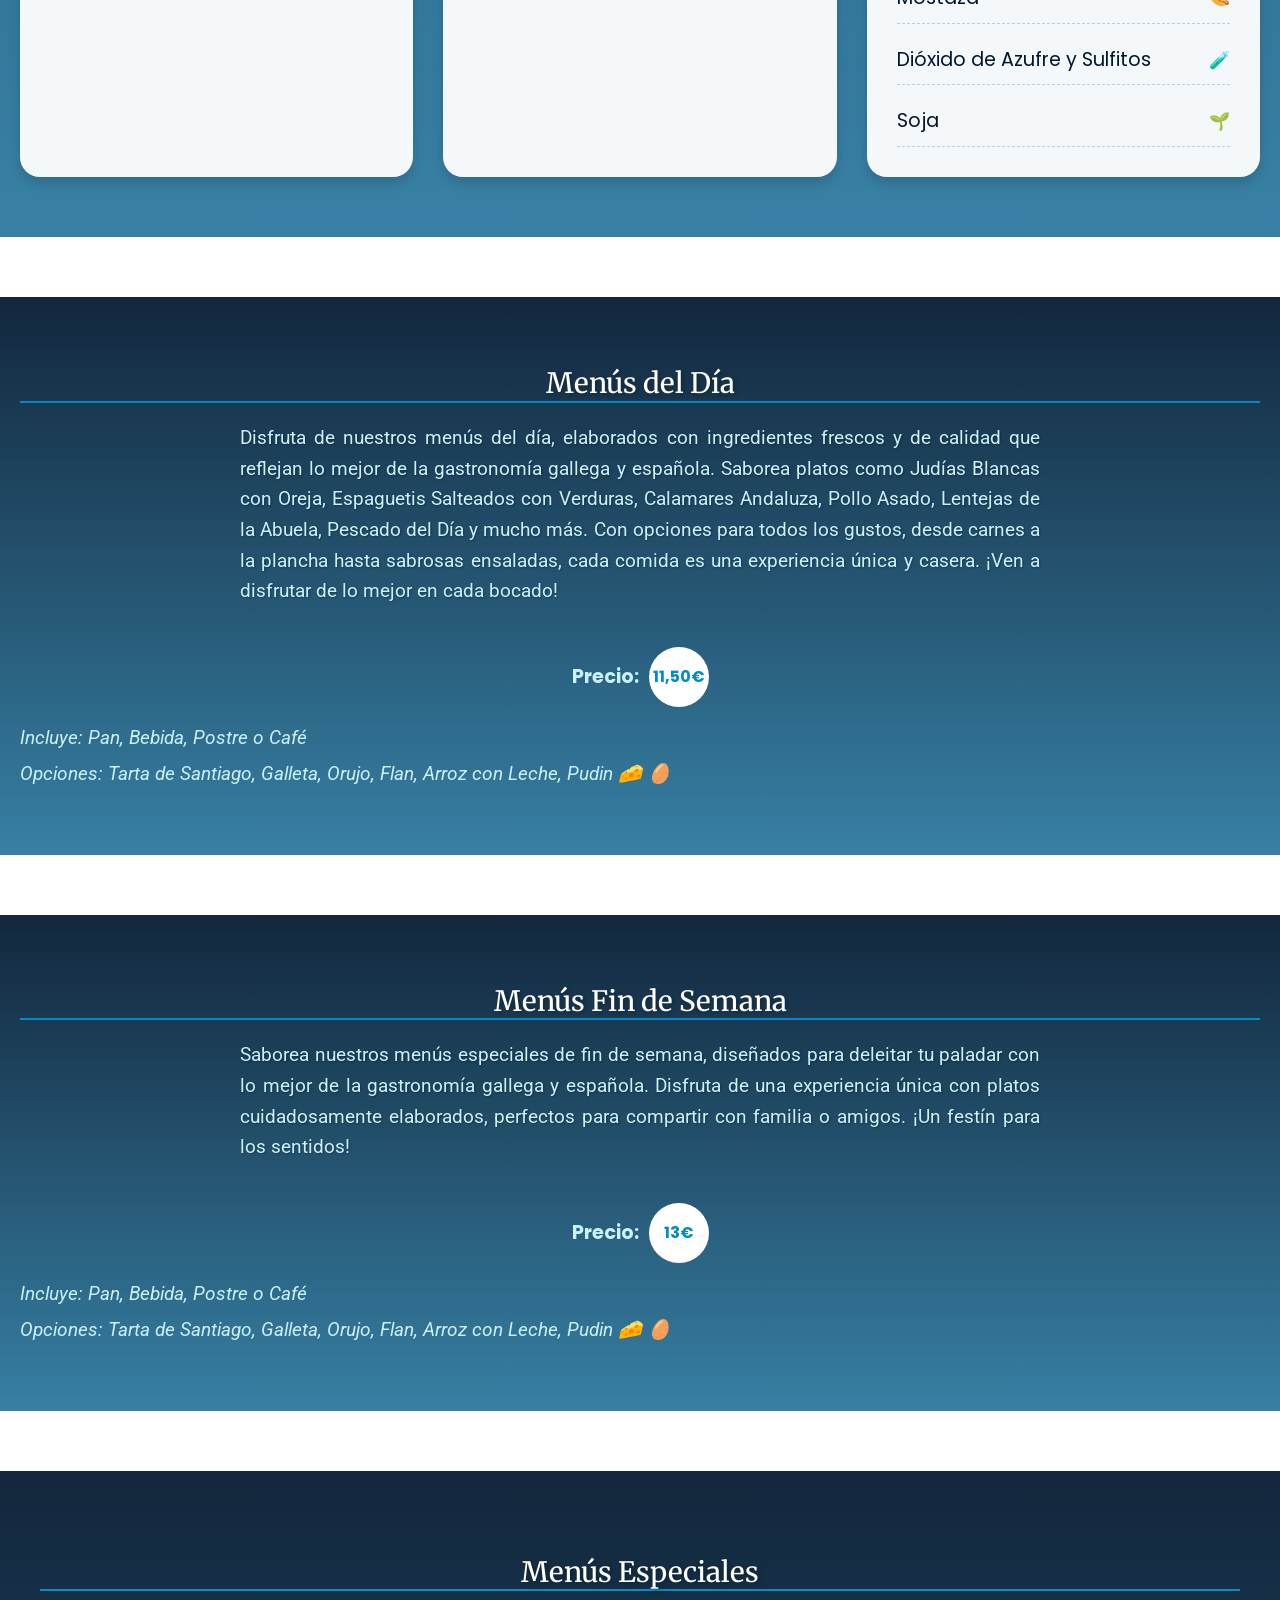
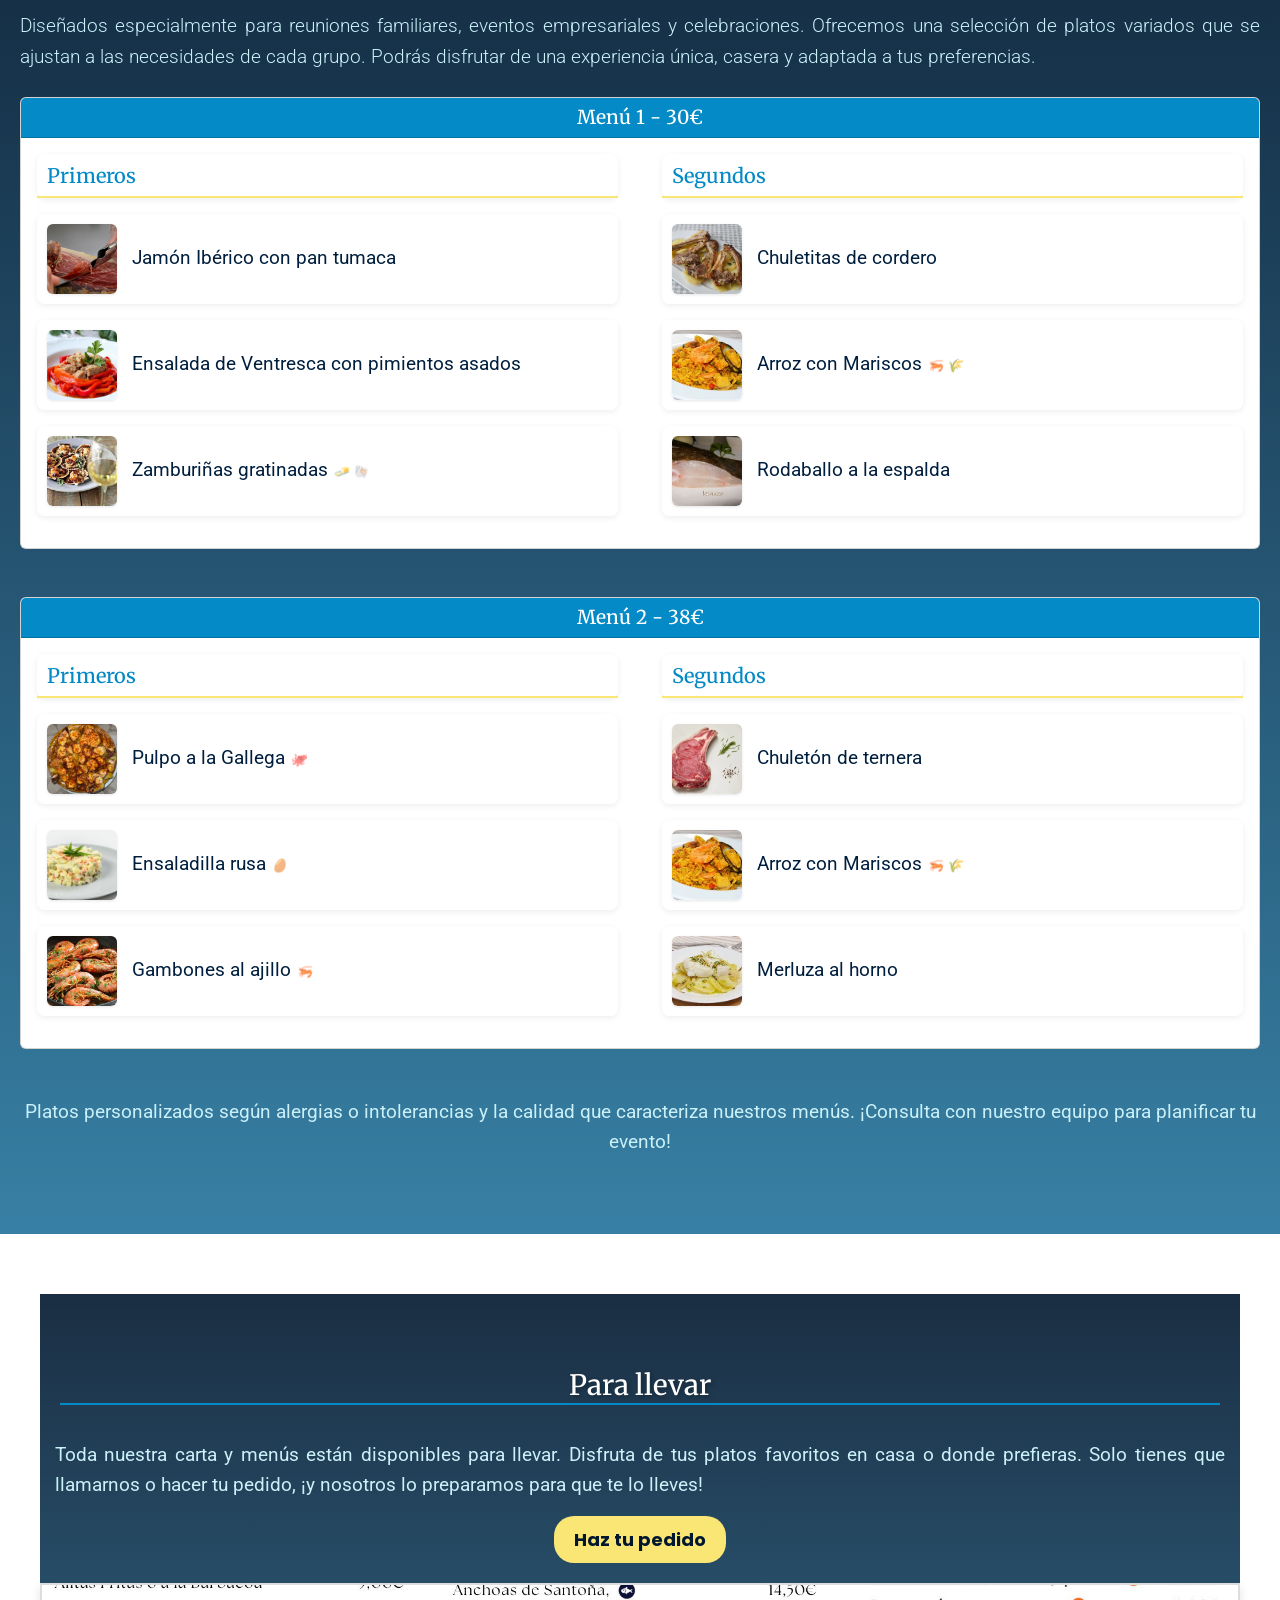
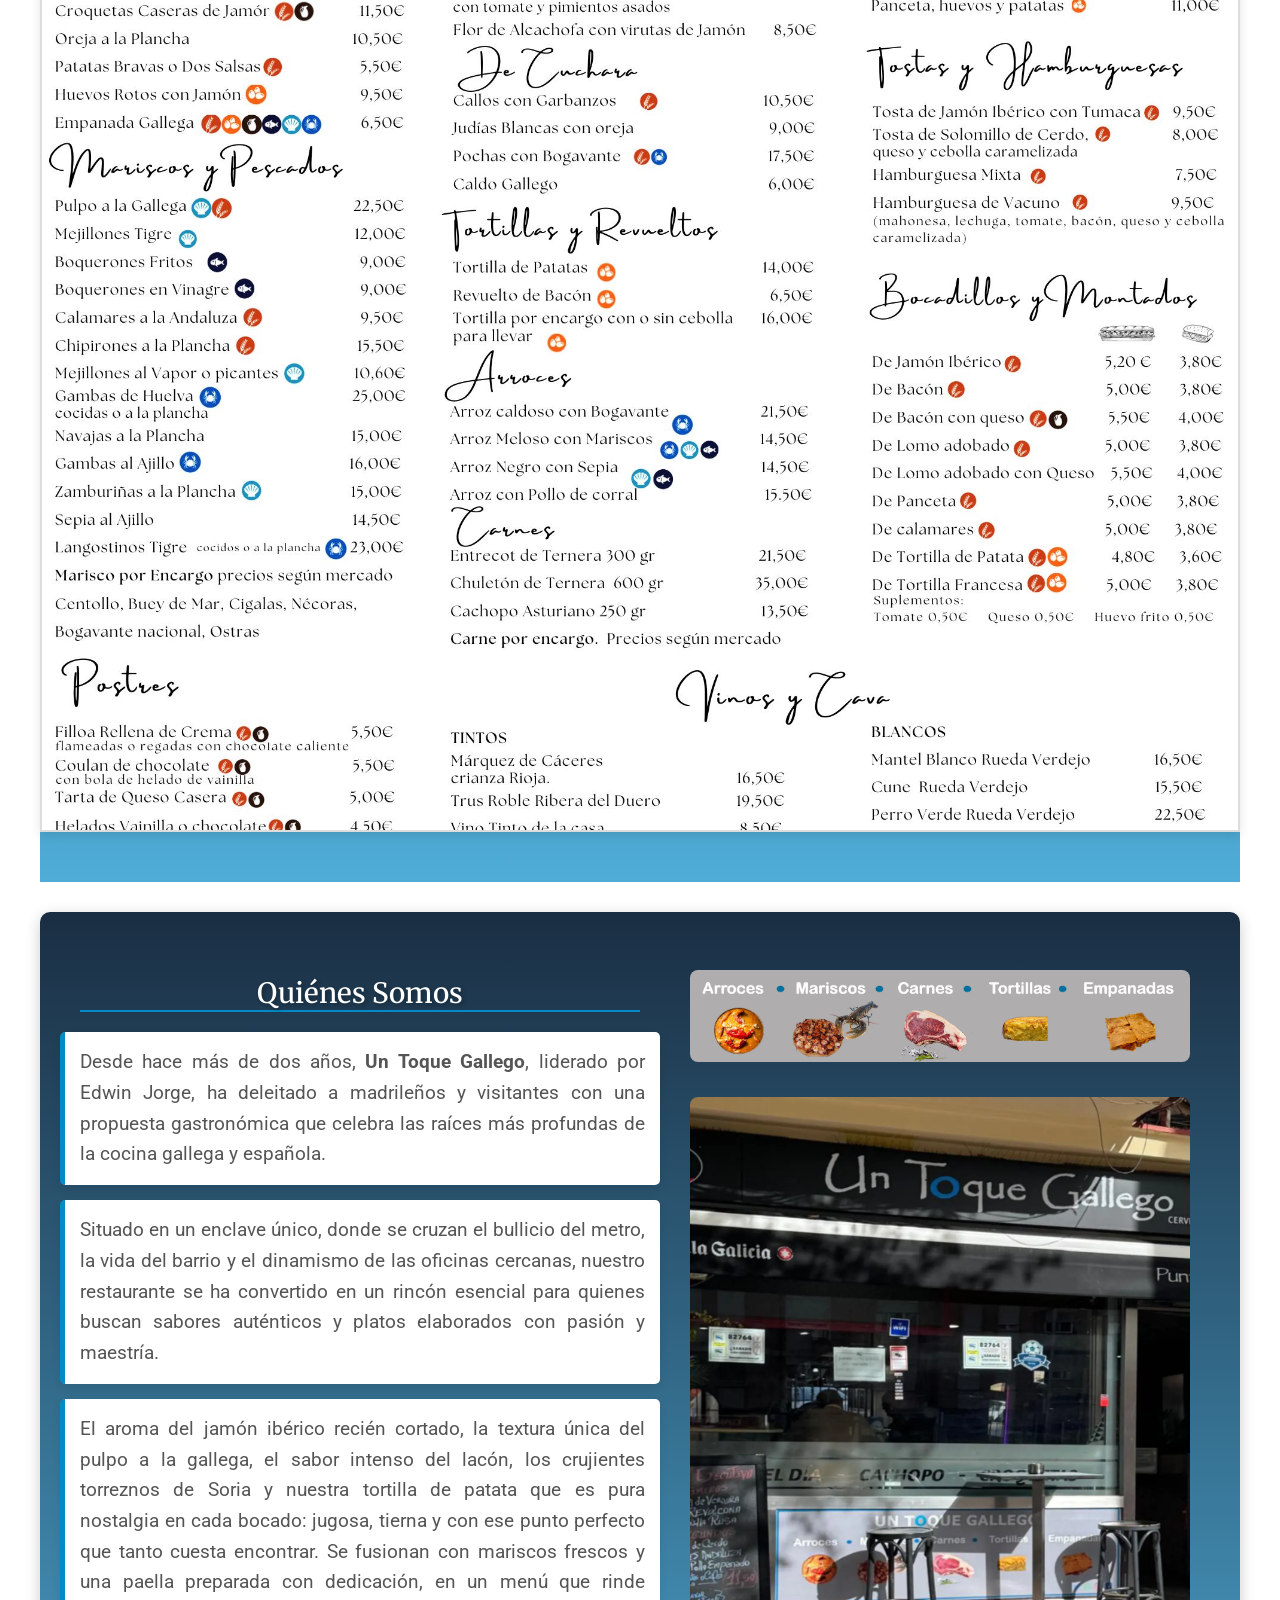
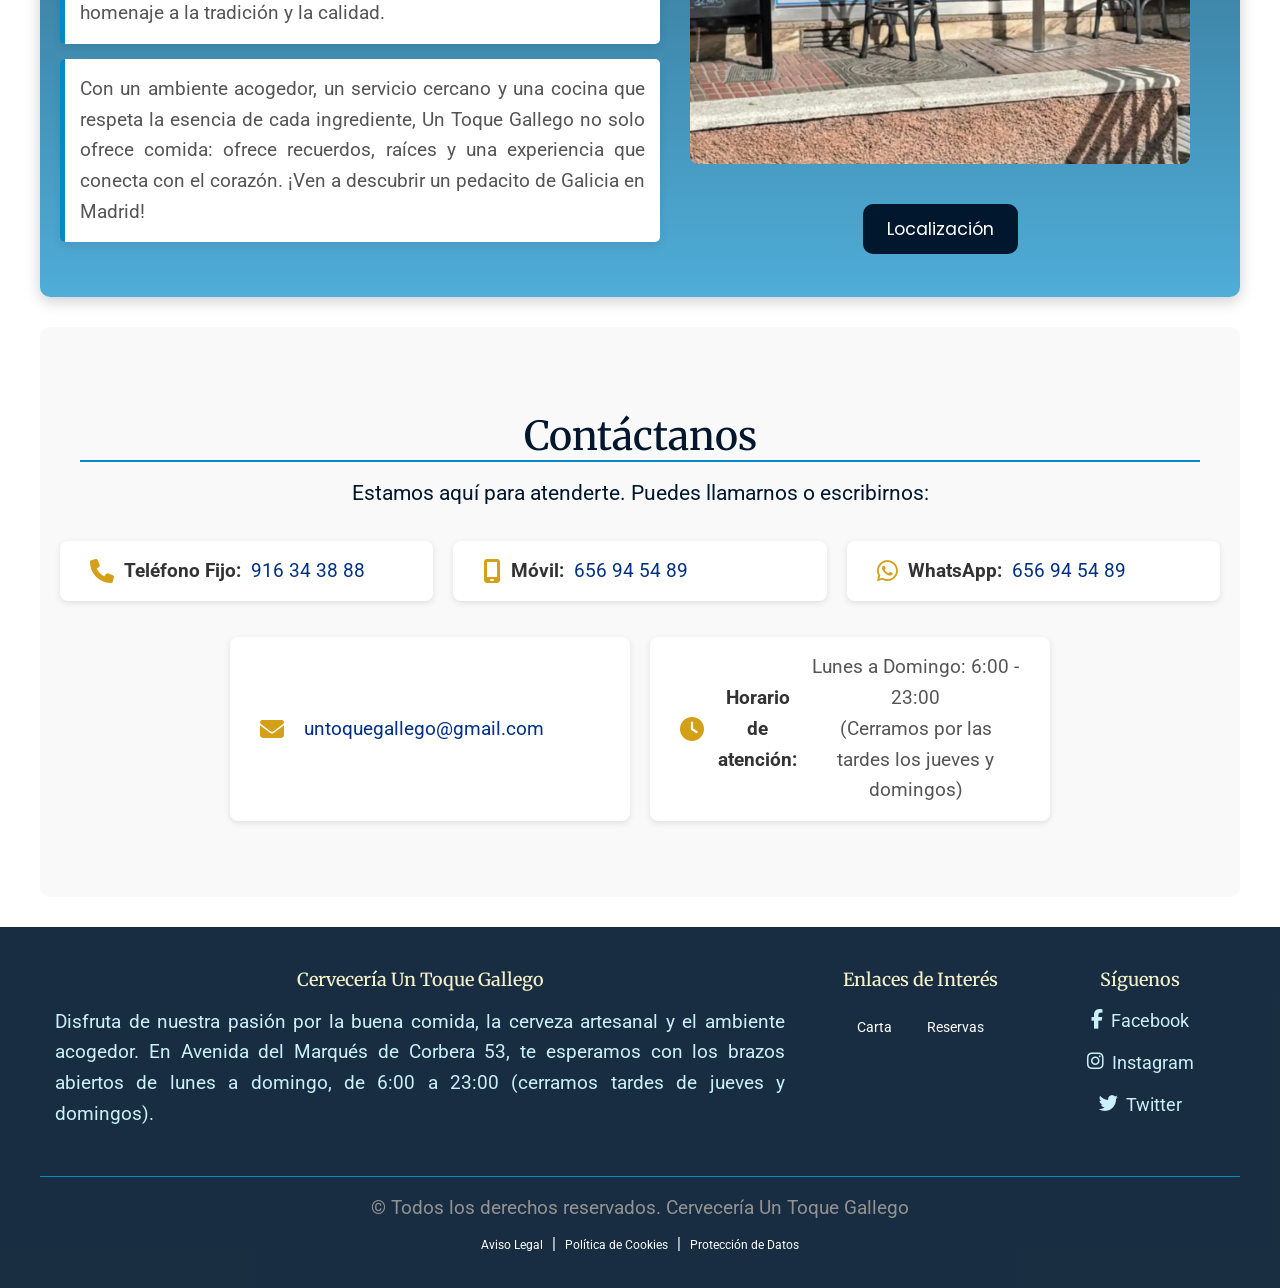
==== commit d009e0d9: "Update index.html actualización del Head" ====
--- a/index.html
+++ b/index.html
@@ -1,19 +1,37 @@
 <!DOCTYPE html>
 <html lang="es">
 <head>
-    <meta charset="UTF-8">
-    <meta name="viewport" content="width=device-width, initial-scale=1.0">
-    <meta name="description" content="Cervecería Un Toque Gallego, restaurante gallego en Madrid con cocina gallega y española">
-    <meta property="og:title" content="Cervecería Un Toque Gallego">
-    <meta property="og:description" content="Disfruta lo mejor de la gastronomía gallega y española en Madrid.">
-    <meta property="og:image" content="img/untoquegallego.png">
-    <meta property="og:url" content="https://untoquegallego.com">
-    <link rel="icon" href="img/favicon.ico">
-    <link rel="stylesheet" href="https://cdnjs.cloudflare.com/ajax/libs/font-awesome/6.5.1/css/all.min.css" integrity="sha512-DTOQO9RWCH3ppGqcWaEA1BIZOC6xxalwEsw9c2QQeAIftl+Vegovlnee1c9QX4TctnWMn13TZye+giMm8e2LwA==" crossorigin="anonymous" referrerpolicy="no-referrer" />
-    <link href="https://cdn.jsdelivr.net/npm/bootstrap@5.3.3/dist/css/bootstrap.min.css" rel="stylesheet">
-    <script src="https://cdn.jsdelivr.net/npm/bootstrap@5.3.3/dist/js/bootstrap.bundle.min.js"></script>
-    <link rel="stylesheet" href="css/style.css">
-    <title>Cervecería Un Toque Gallego</title>
+  <meta charset="UTF-8">
+  <meta name="viewport" content="width=device-width, initial-scale=1.0">
+  <meta http-equiv="X-UA-Compatible" content="ie=edge">
+
+  <!-- SEO -->
+  <title>Cervecería Un Toque Gallego | Cocina Gallega y Española en Madrid</title>
+  <meta name="description" content="Descubre la auténtica cocina gallega y española en Cervecería Un Toque Gallego, Madrid. Mariscos frescos, pulpo a la gallega, tortilla de patata y más. Reserva ahora.">
+  <meta name="keywords" content="restaurante gallego Madrid, cocina gallega, mariscos Madrid, pulpo a la gallega, tortilla de patata, carta gallega, Un Toque Gallego, reserva restaurante">
+  <meta name="author" content="Cervecería Un Toque Gallego">
+  <meta name="robots" content="index, follow">
+
+  <!-- Open Graph -->
+  <meta property="og:type" content="website">
+  <meta property="og:title" content="Cervecería Un Toque Gallego">
+  <meta property="og:description" content="Disfruta lo mejor de la gastronomía gallega y española en Madrid.">
+  <meta property="og:image" content="img/untoquegallego.png">
+  <meta property="og:url" content="https://untoquegallego.com">
+  <meta property="og:site_name" content="Cervecería Un Toque Gallego">
+
+  <!-- Favicon -->
+  <link rel="icon" href="img/favicon.ico">
+
+  <!-- CSS -->
+  <link rel="stylesheet" href="https://cdnjs.cloudflare.com/ajax/libs/font-awesome/6.5.1/css/all.min.css" 
+        integrity="sha512-DTOQO9RWCH3ppGqcWaEA1BIZOC6xxalwEsw9c2QQeAIftl+Vegovlnee1c9QX4TctnWMn13TZye+giMm8e2LwA==" 
+        crossorigin="anonymous" referrerpolicy="no-referrer">
+  <link href="https://cdn.jsdelivr.net/npm/bootstrap@5.3.3/dist/css/bootstrap.min.css" rel="stylesheet">
+  <link rel="stylesheet" href="css/style.css">
+
+  <!-- JS Bootstrap -->
+  <script src="https://cdn.jsdelivr.net/npm/bootstrap@5.3.3/dist/js/bootstrap.bundle.min.js" defer></script>
 </head>
 
 <body>
--- a/css/style.css
+++ b/css/style.css
@@ -461,7 +461,6 @@
     border: none; /* Elimina cualquier borde debajo */
 }
 
-
 /* ========================================================================= */
 /* BENTO GRID - DESAYUNOS Y MERIENDAS */
 
@@ -474,10 +473,10 @@
     max-width: 1200px;
     margin: 0 auto;
     box-shadow: 0 4px 6px rgba(0, 0, 0, 0.1);
-  }
-  
-  /* Caja individual */
-  .bento-box {
+}
+
+/* Caja individual */
+.bento-box {
     background: #fff;
     padding: 20px;
     display: grid;
@@ -485,24 +484,24 @@
     grid-template-rows: auto auto auto; /* Filas para h2, p, y contenido */
     gap: 15px;
     align-items: start;
-  }
-  
-  /* Títulos principales */
-  .bento-box h2 {
+}
+
+/* Títulos principales */
+.bento-box h2 {
     font-size: 1.2rem;
-    color: var(--color-cuaternario, #333);
+    color: var(--color-cuaternario);
     text-align: center;
     grid-column: 1 / -1; /* Ocupa ambas columnas */
     grid-row: 1 / 2; /* Primera fila */
     margin: 0 0 15px;
     width: 100%;
     padding: 0;
-  }
-  
-  /* Descripción */
-  .bento-box p {
-    font-family: var(--font-descripcion, sans-serif);
-    color: var(--color-cuaternario, #333);
+}
+
+/* Descripción */
+.bento-box p {
+    font-family: var(--font-descripcion);
+    color: var(--color-cuaternario);
     font-size: 1.2rem;
     text-align: center;
     line-height: 1.5;
@@ -511,10 +510,10 @@
     grid-row: 2 / 3; /* Segunda fila */
     max-width: 90%;
     width: 100%;
-  }
-  
-  /* Imágenes */
-  .desa-img {
+}
+
+/* Imágenes */
+.desa-img {
     width: 100%;
     max-width: 675px;
     height: auto;
@@ -525,167 +524,234 @@
     grid-column: 1 / 2; /* Primera columna */
     grid-row: 3 / 4; /* Tercera fila */
     align-self: center;
-  }
-  
-  /* Contenedor de contenido (tablas) */
-  .content {
+}
+
+/* Contenedor de contenido (tablas) */
+.content {
     grid-column: 2 / 3; /* Segunda columna */
     grid-row: 3 / 4; /* Tercera fila */
     width: 100%;
-  }
-  
-  /* Contenedor de tablas para #desayunos y #tostas */
-  .bento-table {
+}
+
+/* Contenedor de tablas para #desayunos y #tostas */
+.bento-table {
     display: grid;
     gap: 8px;
     margin-bottom: 20px;
-  }
-  
-  /* Subtítulos en tablas */
-  .bento-table h3 {
+}
+
+/* Subtítulos en tablas */
+.bento-table h3 {
     font-size: 1.2rem;
-    color: var(--color-cuaternario, #333);
+    color: var(--color-cuaternario);
     text-align: center;
     margin: 15px 0 10px;
-  }
-  
-  /* Filas de dos columnas (#desayunos y #tostas) */
-  .table-row {
+}
+
+/* Filas de dos columnas (#desayunos y #tostas) */
+.table-row {
     display: grid;
     grid-template-columns: 3fr 1fr;
     padding: 8px 0;
     border-bottom: 1px solid #eee;
-  }
-  
-  .table-row:last-child {
+}
+
+.table-row:last-child {
     border-bottom: none;
-  }
-  
-  .table-row span {
+}
+
+.table-row span {
     display: flex;
     align-items: center;
-  }
-  
-  .table-row span:nth-child(1) {
+}
+
+.table-row span:nth-child(1) {
     text-align: left;
     justify-content: flex-start;
     gap: 5px;
     font-size: 1.2rem;
-  }
-  
-  .table-row span:nth-child(1) a {
-    display: flex;
-    gap: 4px;
-    text-decoration: none;
-    color: var(--color-cuaternario, #333);
-  }
-  
-  .table-row span:nth-child(1) a:hover {
-    text-decoration: underline;
-  }
-  
-  .table-row span:nth-child(2) {
+    color: var(--color-cuaternario);
+}
+
+.table-row span:nth-child(2) {
     text-align: right;
     justify-content: flex-end;
     font-size: 1.2rem;
-    color: var(--color-cuaternario, #333);
+    color: var(--color-cuaternario);
     padding-right: 30px;
-  }
-  
-  /* Contenedor de tablas para #bocadillos */
-  .bocadillos-table {
+}
+
+/* Contenedor de tablas para #bocadillos */
+.bocadillos-table {
     display: grid;
     gap: 8px;
     margin-bottom: 20px;
-  }
-  
-  /* Filas de tres columnas (#bocadillos) */
-  .bocadillos-row {
+}
+/* Estilo para el contenedor de detalles del plato (también para #desayunos y #tostas) */
+.table-row span.item-details {
+    display: flex;
+    flex-direction: column;
+    align-items: flex-start;
+    text-align: left;
+}
+
+/* Estilo para los alérgenos en #desayunos y #tostas */
+.table-row .allergens {
+    display: flex;
+    gap: 6px;
+    font-size: 0.8rem;
+    opacity: 0.8;
+    justify-content: flex-start;
+    text-align: left;
+}
+
+/* Emoji visualmente igual que en carta */
+.table-row .emoji {
+    font-size: 0.8rem;
+    display: inline-flex;
+    line-height: 1;
+}
+
+/* Filas de tres columnas (#bocadillos) */
+.bocadillos-row {
     display: grid;
     grid-template-columns: 2fr 1fr 1fr;
     padding: 8px 0;
     border-bottom: 1px solid #eee;
-  }
-  
-  .bocadillos-row:last-child {
+    align-items: start;
+}
+
+.bocadillos-row:last-child {
     border-bottom: none;
-  }
-  
-  .bocadillos-row span {
-    display: flex;
-    align-items: center;
-  }
-  
-  .bocadillos-row span:nth-child(1) {
+}
+
+.bocadillos-row span {
+    display: flex;
+    align-items: start;
+}
+
+.bocadillos-row span:nth-child(1) {
     text-align: left;
     justify-content: flex-start;
-    gap: 5px;
     font-size: 1.2rem;
-  }
-  
-  .bocadillos-row span:nth-child(1) a {
-    display: flex;
-    gap: 4px;
-    text-decoration: none;
-    color: var(--color-cuaternario, #333);
-  }
-  
-  .bocadillos-row span:nth-child(1) a:hover {
-    text-decoration: underline;
-  }
-  
-  .bocadillos-row span:nth-child(2),
-  .bocadillos-row span:nth-child(3) {
+}
+
+.bocadillos-row span:nth-child(2),
+.bocadillos-row span:nth-child(3) {
     text-align: center;
     justify-content: center;
     font-size: 1.2rem;
-    color: var(--color-cuaternario, #333);
-  }
-  
-  /* Encabezado de #bocadillos */
-  .bocadillos-header-row {
+    color: var(--color-cuaternario);
+}
+
+/* Encabezado de #bocadillos */
+.bocadillos-header-row {
     display: grid;
     grid-template-columns: 2fr 1fr 1fr;
     padding: 8px 0;
     border-bottom: 1px solid #eee;
     text-align: center;
     font-weight: bold;
-    color: var(--color-cuaternario, #333);
-  }
-  
-  .bocadillos-header-row span:nth-child(1) {
+    color: var(--color-cuaternario);
+}
+
+.bocadillos-header-row span:nth-child(1) {
     text-align: left;
-  }
-  
-  .bocadillos-header-row span:nth-child(2),
-  .bocadillos-header-row span:nth-child(3) {
-    text-align: center;
-  }
-  
-  .bocadillos-header-row img {
+}
+
+.bocadillos-header-row span:nth-child(2),
+.bocadillos-header-row span:nth-child(3) {
+    text-align: center;
+}
+
+.bocadillos-header-row img {
     display: block;
     margin: auto;
     max-height: 70px;
-  }
-  
-  /* Estilo de los emojis */
-  .emoji {
-    font-size: 13px;
+}
+
+/* Estilo para el contenedor de detalles del plato (solo #bocadillos) */
+.item-details {
+    display: flex;
+    flex-direction: column; /* Apila el nombre y los alérgenos verticalmente */
+    gap: 4px; /* Espacio entre el nombre y los alérgenos */
+    text-align: left !important; /* Forzar alineación a la izquierda */
+    justify-content: flex-start;
+}
+
+/* Estilo para el nombre del plato (solo #bocadillos) */
+.item-name {
+    font-size: 1.2rem;
+    color: var(--color-cuaternario);
+    font-weight: 500;
+    text-align: left;
+}
+
+/* Estilo para los alérgenos (solo #bocadillos) */
+.allergens {
+    display: flex;
+    gap: 6px; /* Espacio entre emojis */
+    font-size: 0.8rem;
+    opacity: 0.8;
+    text-align: left !important; /* Forzar alineación a la izquierda */
+}
+
+/* Estilo para los emojis */
+.emoji {
+    font-size: 0.8rem; /* Tamaño ajustado para emojis */
     display: inline-flex;
-    gap: 2px;
-  }
-  
-  /* Posicionamiento de las secciones */
-  #desayunos,
-  #tostas,
-  #bocadillos {
+    line-height: 1;
+}
+
+/* Posicionamiento de las secciones */
+#desayunos,
+#tostas,
+#bocadillos {
     grid-column: span 2; /* Cada sección ocupa todo el ancho */
-  }
-  
-
-/*===============================
+}
+
+/* Responsividad */
+@media (max-width: 768px) {
+    .desayunos-meriendas {
+        padding: 10px;
+    }
+    .bento-box {
+        grid-template-columns: 1fr; /* Una columna en móviles */
+        grid-template-rows: auto auto auto auto;
+    }
+    .desa-img {
+        grid-column: 1 / -1;
+        grid-row: 3 / 4;
+    }
+    .content {
+        grid-column: 1 / -1;
+        grid-row: 4 / 5;
+    }
+    .table-row span:nth-child(1),
+    .item-name {
+        font-size: 1rem; /* Reduce el tamaño en móviles */
+    }
+    .allergens {
+        font-size: 0.8rem; /* Emojis más pequeños en móviles */
+        text-align: left !important;
+    }
+    .emoji {
+        font-size: 0.8rem;
+    }
+    .table-row,
+    .bocadillos-row {
+        padding: 6px 0; /* Menos padding en móviles */
+    }
+    .table-row span:nth-child(2),
+    .bocadillos-row span:nth-child(2),
+    .bocadillos-row span:nth-child(3) {
+        font-size: 1rem;
+    }
+}
+
+/*===============================*/
 /* Menu Section (Carta) */
-
+/*==============================*/
 .menu-section {
     margin-top: 30px;
     padding: 60px 20px;
@@ -1986,19 +2052,26 @@
     position: relative;
     animation: scaleUp 0.4s ease forwards;
   }
-  
-  .legal-inner h3 {
+
+.legal-inner h3 {
     font-family: var(--font-encabezados, 'Arial, sans-serif');
     font-size: 20px;
     margin-bottom: 1rem;
   }
   
   .legal-inner p {
-    font-size: 1.2rem;
-    line-height: 1.6;
-    margin-bottom: 1.5rem;
+    text-align: justify;
+    font-size: 0.6rem;
+    line-height: 1;
+    color: var(--color-cuaternario);
   }
-  
+  @media (max-width: 768px) {
+    .legal-inner p {
+      font-size: 0.6rem;
+      padding: 0 5px;
+    }
+  } 
+
   .close-legal {
     display: block;
     margin: 20px auto;
@@ -2374,3 +2447,12 @@
       max-height: 40px;
     }
   }
+/* nuevo */
+.table-row .emoji,
+.bocadillos-row .emoji {
+  display: block;
+  margin-top: 4px;
+  font-size: 12px;
+  line-height: 1;
+  opacity: 0.8;
+}
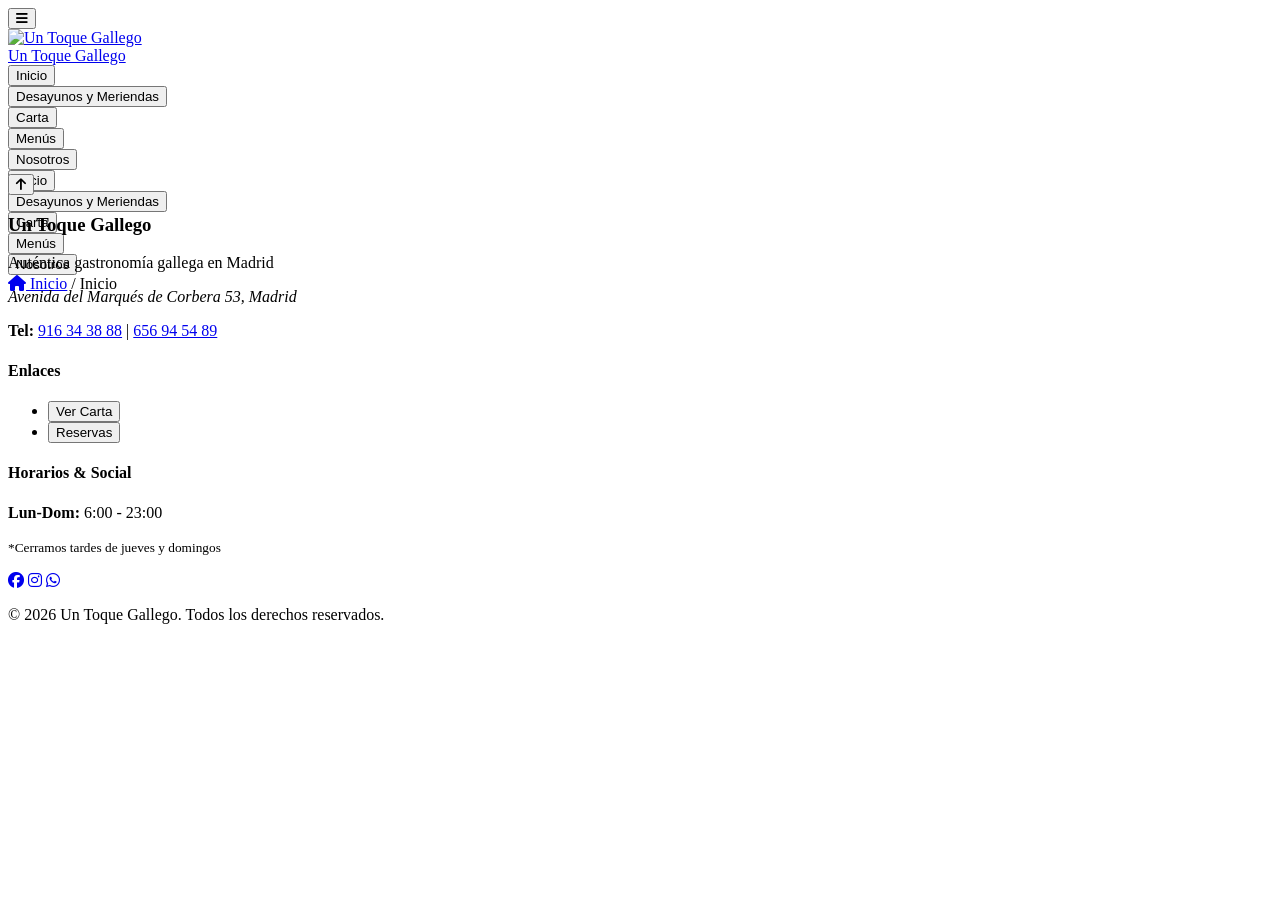
==== commit dcce1d69: "Update print statement from 'Hello' to 'Goodbye'" ====
--- a/index.html
+++ b/index.html
@@ -1,1036 +1,208 @@
 <!DOCTYPE html>
 <html lang="es">
 <head>
+  <!-- Meta básicos -->
   <meta charset="UTF-8">
-  <meta name="viewport" content="width=device-width, initial-scale=1.0">
-  <meta http-equiv="X-UA-Compatible" content="ie=edge">
+  <meta http-equiv="X-UA-Compatible" content="IE=edge">
+   <meta name="viewport" content="width=device-width, initial-scale=1.0, maximum-scale=5.0">
 
   <!-- SEO -->
   <title>Cervecería Un Toque Gallego | Cocina Gallega y Española en Madrid</title>
   <meta name="description" content="Descubre la auténtica cocina gallega y española en Cervecería Un Toque Gallego, Madrid. Mariscos frescos, pulpo a la gallega, tortilla de patata y más. Reserva ahora.">
   <meta name="keywords" content="restaurante gallego Madrid, cocina gallega, mariscos Madrid, pulpo a la gallega, tortilla de patata, carta gallega, Un Toque Gallego, reserva restaurante">
   <meta name="author" content="Cervecería Un Toque Gallego">
-  <meta name="robots" content="index, follow">
-
-  <!-- Open Graph -->
-  <meta property="og:type" content="website">
-  <meta property="og:title" content="Cervecería Un Toque Gallego">
-  <meta property="og:description" content="Disfruta lo mejor de la gastronomía gallega y española en Madrid.">
-  <meta property="og:image" content="img/untoquegallego.png">
-  <meta property="og:url" content="https://untoquegallego.com">
-  <meta property="og:site_name" content="Cervecería Un Toque Gallego">
-
-  <!-- Favicon -->
-  <link rel="icon" href="img/favicon.ico">
-
-  <!-- CSS -->
-  <link rel="stylesheet" href="https://cdnjs.cloudflare.com/ajax/libs/font-awesome/6.5.1/css/all.min.css" 
-        integrity="sha512-DTOQO9RWCH3ppGqcWaEA1BIZOC6xxalwEsw9c2QQeAIftl+Vegovlnee1c9QX4TctnWMn13TZye+giMm8e2LwA==" 
-        crossorigin="anonymous" referrerpolicy="no-referrer">
-  <link href="https://cdn.jsdelivr.net/npm/bootstrap@5.3.3/dist/css/bootstrap.min.css" rel="stylesheet">
-  <link rel="stylesheet" href="css/style.css">
-
-  <!-- JS Bootstrap -->
-  <script src="https://cdn.jsdelivr.net/npm/bootstrap@5.3.3/dist/js/bootstrap.bundle.min.js" defer></script>
+      <meta name="robots" content="index,follow,max-image-preview:large,max-snippet:-1,max-video-preview:-1">
+    <meta name="theme-color" content="#01172e">
+
+    <!-- Canonical e idioma -->
+    <link rel="canonical" href="https://untoquegallego.com/">
+    <link rel="alternate" href="https://untoquegallego.com/" hreflang="es-ES">
+    <link rel="alternate" href="https://untoquegallego.com/" hreflang="x-default">
+
+    <!-- Open Graph -->
+    <meta property="og:type" content="website">
+    <meta property="og:url" content="https://untoquegallego.com/">
+    <meta property="og:site_name" content="Un Toque Gallego">
+    <meta property="og:locale" content="es_ES">
+    <meta property="og:title" content="Un Toque Gallego | Restaurante gallego en Madrid">
+    <meta property="og:description" content="Mariscos frescos, pulpo a la gallega y arroces caldosos en Madrid (Ciudad Lineal). Reserva: 916 34 38 88.">
+    <meta property="og:image" content="https://untoquegallego.com/img/fondo-web-inicio.jpg">
+    <meta property="og:image:width" content="1200">
+    <meta property="og:image:height" content="630">
+    <meta property="og:image:alt" content="Un Toque Gallego - Restaurante gallego en Madrid">
+
+    <!-- Twitter -->
+    <meta name="twitter:card" content="summary_large_image">
+    <meta name="twitter:url" content="https://untoquegallego.com/">
+    <meta name="twitter:title" content="Un Toque Gallego | Restaurante gallego en Madrid">
+    <meta name="twitter:description" content="Mariscos frescos, pulpo a la gallega y arroces caldosos en Madrid (Ciudad Lineal). Reserva: 916 34 38 88.">
+    <meta name="twitter:image" content="https://untoquegallego.com/img/fondo-web-inicio.jpg">
+
+    <!-- Favicon -->
+    <link rel="icon" href="/img/favicon.ico" type="image/x-icon">
+    <link rel="apple-touch-icon" href="/img/logo-untoquegallego.png">
+
+    <!-- Precarga imagen principal (si es hero above-the-fold) -->
+    <link rel="preload" as="image" href="/img/fondo-web-inicio.jpg" fetchpriority="high">
+
+    <!-- Fuentes -->
+    <link rel="preconnect" href="https://fonts.googleapis.com">
+    <link rel="preconnect" href="https://fonts.gstatic.com" crossorigin>
+    <link href="https://fonts.googleapis.com/css2?family=Inter:wght@300;400;500;600;700&family=Playfair+Display:wght@400;500;600;700&display=swap" rel="stylesheet">
+
+    <!-- Font Awesome -->
+    <link rel="stylesheet"
+          href="https://cdnjs.cloudflare.com/ajax/libs/font-awesome/6.4.0/css/all.min.css"
+          integrity="sha512-iecdLmaskl7CVkqkXNQ/ZH/XLlvWZOJyj7Yy7tcenmpD1ypASozpmT/E0iPtmFIB46ZmdtAc9eNBvH0H/ZpiBw=="
+          crossorigin="anonymous"
+          referrerpolicy="no-referrer">
+
+    <!-- CSS -->
+    <link rel="stylesheet" href="styles/main.css">
+    <link rel="stylesheet" href="styles/carta-pdf.css">
+
+    <!-- Datos estructurados -->
+    <script type="application/ld+json">
+    {
+      "@context": "https://schema.org",
+      "@type": "Restaurant",
+      "name": "Un Toque Gallego",
+      "url": "https://untoquegallego.com/",
+      "description": "Restaurante gallego en Madrid especializado en mariscos frescos, arroces y gastronomía gallega auténtica.",
+      "telephone": "+34916343888",
+      "email": "untoquegallego@gmail.com",
+      "priceRange": "$$",
+      "servesCuisine": ["Gallega", "Española"],
+      "acceptsReservations": true,
+      "address": {
+        "@type": "PostalAddress",
+        "streetAddress": "Avenida del Marqués de Corbera 53",
+        "addressLocality": "Madrid",
+        "addressRegion": "Comunidad de Madrid",
+        "postalCode": "28017",
+        "addressCountry": "ES"
+      },
+      "openingHoursSpecification": [
+        {
+          "@type": "OpeningHoursSpecification",
+          "dayOfWeek": ["Monday","Tuesday","Wednesday","Thursday","Friday","Saturday","Sunday"],
+          "opens": "06:00",
+          "closes": "23:00"
+        }
+      ]
+    }
+    </script>
 </head>
-
 <body>
+    <!-- Botón menú móvil -->
+    <button class="mobile-menu-btn" id="mobileMenuBtn" aria-label="Abrir menú" aria-expanded="false">
+        <i class="fas fa-bars"></i>
+    </button>
+
+    <!-- Logo -->
+    <a href="#inicio" class="logo" data-section="inicio" aria-label="Inicio">
+        <div class="logo-shield">
+            <img src="img/logo-untoquegallego.png" alt="Un Toque Gallego" loading="lazy">
+        </div>
+        <div class="logo-text">Un Toque Gallego</div>
+    </a>
+
+    <!-- Header -->
     <header class="header">
-        <div class="menu container">
-            <!-- Menú Hamburguesa (checkbox) -->
-            <input type="checkbox" id="menu">
-            <label for="menu">
-                <span class="menu-texto">Menú</span>
-                <img src="img/menu.png" alt="Menú" class="menu-icono">
-            </label>
-            <!-- Navegación - Menú Principal -->
-            <nav class="navbar">
-                <ul class="nav-menu">
-                    <li><a href="#home" class="links">Inicio</a></li>
-                    <li class="has-submenu">
-                        <a href="#">Desayunos y Meriendas</a> <!-- 1er Sub Menu (Desayunos y meriendas) -->
-                        <ul class="submenu">
-                            <li><a href="#desayunos">Desayunos y Meriendas</a></li>
-                            <li><a href="#tostas">Tostas y Hamburguesas</a></li>
-                            <li><a href="#bocadillos">Bocadillos y Montados</a></li>
-                        </ul>
-                    </li>
-                    <li class="has-submenu">
-                        <a href="#">Carta</a> <!-- 2do Sub Menu (Carta) -->
-                        <ul class="submenu">
-                            <li><a href="#raciones">Nuestras Raciones</a></li>
-                            <li><a href="#verduras">Verduras y Ensaladas</a></li>
-                            <li><a href="#cuchara">De Cuchara</a></li>
-                            <li><a href="#mariscos">Mariscos y Pescados</a></li>
-                            <li><a href="#arroces">Arroces</a></li>
-                            <li><a href="#carnes">Carnes</a></li>
-                            <li><a href="#tortillas">Tortillas y Revueltos</a></li>
-                            <li><a href="#postres">Postres</a></li>
-                        </ul>
-                    </li>
-                    <li class="has-submenu">
-                        <a href="#">Menús</a> <!-- 3er Sub Menu (Menús) -->
-                        <ul class="submenu">
-                            <li><a href="#menus">Menú Del Día</a></li>
-                            <li><a href="#weekend-menus">Menú Fin de Semana</a></li>
-                            <li><a href="#special-menus">Menús Especiales</a></li>
-                        </ul>
-                    </li>
-                    <li><a href="#para-llevar">Para llevar</a></li>
-                    <li><a href="#quienes-somos">Quienes Somos</a></li>
-                    <li><a href="#llamanos" class="btn-llamanos">Llámanos</a></li>
+        <div class="container">
+            <div class="header-content">
+                <!-- NAV DESKTOP -->
+                <nav class="nav" role="navigation" aria-label="Menú principal">
+                    <div class="nav-item"><button class="nav-link active" data-section="inicio" type="button">Inicio</button></div>
+                    <div class="nav-item"><button class="nav-link" data-section="desayunos" type="button">Desayunos y Meriendas</button></div>
+                    <div class="nav-item"><button class="nav-link" data-section="carta" type="button">Carta</button></div>
+                    <div class="nav-item"><button class="nav-link" data-section="menus" type="button">Menús</button></div>
+                    <div class="nav-item"><button class="nav-link" data-section="nosotros" type="button">Nosotros</button></div>
+                </nav>
+
+                <!-- NAV MÓVIL -->
+                <nav class="mobile-nav" id="mobileNav" role="navigation" aria-label="Menú móvil">
+                    <div class="mobile-nav-item"><button class="nav-mobile-link active" data-section="inicio" type="button">Inicio</button></div>
+                    <div class="mobile-nav-item"><button class="nav-mobile-link" data-section="desayunos" type="button">Desayunos y Meriendas</button></div>
+                    <div class="mobile-nav-item"><button class="nav-mobile-link" data-section="carta" type="button">Carta</button></div>
+                    <div class="mobile-nav-item"><button class="nav-mobile-link" data-section="menus" type="button">Menús</button></div>
+                    <div class="mobile-nav-item"><button class="nav-mobile-link" data-section="nosotros" type="button">Nosotros</button></div>
+                </nav>
+            </div>
+        </div>
+    </header>
+
+    <!-- Breadcrumbs -->
+    <div class="breadcrumbs" id="breadcrumbs" aria-label="Navegación actual">
+        <div class="container">
+            <nav class="breadcrumb-nav" aria-label="Migas de pan">
+                <a href="#" class="breadcrumb-home" data-section="inicio"><i class="fas fa-home"></i> Inicio</a>
+                <span class="breadcrumb-separator">/</span>
+                <span class="breadcrumb-current" id="breadcrumbCurrent">Inicio</span>
+            </nav>
+        </div>
+    </div>
+
+    <!-- Barra de subcategorías móvil -->
+    <div class="mobile-subcategory-bar" id="mobileSubcategoryBar">
+        <div class="container">
+            <div class="subcategory-buttons" id="subcategoryButtons"></div>
+        </div>
+    </div>
+
+    <!-- Main -->
+    <main class="main">
+        <div class="container">
+            <div id="content-container"></div>
+            <div id="inicio" data-section="inicio" style="height: 1px; margin-top: -120px; pointer-events: none;"></div>
+        </div>
+    </main>
+
+    <!-- Volver arriba -->
+    <button class="back-to-top" id="backToTop" aria-label="Volver arriba">
+        <i class="fas fa-arrow-up"></i>
+    </button>
+
+<!-- Footer -->
+<footer class="footer">
+    <div class="container">
+        <div class="footer-content">
+            <div class="footer-section">
+                <h3>Un Toque Gallego</h3>
+                <p>Auténtica gastronomía gallega en Madrid</p>
+                <address>Avenida del Marqués de Corbera 53, Madrid</address>
+                <p><strong>Tel:</strong> 
+                    <a href="tel:+34916343888">916 34 38 88</a> | 
+                    <a href="tel:+34656945489">656 94 54 89</a>
+                </p>
+            </div>
+            <div class="footer-section">
+                <h4>Enlaces</h4>
+                <ul>
+                    <li><button class="footer-nav-link" data-section="cartaTriptico" type="button">Ver Carta</button></li>
+                    <li><button class="footer-nav-link" data-section="reservas" type="button">Reservas</button></li>
                 </ul>
-            </nav>
-        </div>
-    </header>
-    <!-- Logo flotante -->
-    <figure class="logo-flotante">
-        <img src="img/untoquegalego.png" alt="Logo Un Toque Gallego">
-    </figure>
-    
-    <main>    
-    <div class="parallax-wrapper">
-        <!-- Inicio -->
-        <section id="home">
-            <div class="contenedor-botones">
-                <figure class="letrero">
-                    <img src="img/letrero.png" alt="letrero Un Toque Gallego">
-                </figure>
-                <h1>¡Bienvenido! Disfruta lo mejor de la gastronomía gallega y española: mariscos frescos, arroces y la clásica tortilla de patata. ¡Sabores auténticos que te conquistarán</h1>
-                <div class="botones-fila">
-                    <a href="#" onclick="openCartaModal()" class="btn-carta">Descargar Carta</a>
-                    <a href="#llamanos" class="btn-reserva">Reservar Mesa</a>
-                </div>           
-            </div>        
-            <!-- Modal para "Descargar Carta" y reservar mesa -->
-            <div id="carta-modal" class="modal">
-                <span class="close" onclick="closeCartaModal()">×</span>
-                <img class="modal-content" id="carta-modal-img" src="img/carta-un-toque-gallego.jpg" alt="Nuestra carta">
-                <a href="#" class="btn-download-modal">Descargar</a>
-            </div>
-        </section>
-       <!-- *********************************** -->
-       <!-- Bento Grid - Desayunos, Tostas y Bocadillos - Menú Principal -->
-       <div class="desayunos-meriendas">
-        <!-- Sección Desayunos -->
-        <section id="desayunos" class="bento-box">
-          <h2>Desayunos y Meriendas</h2>
-          <p>Comienza el día o repón energías con nuestras opciones dulces y saladas: bollería, revueltos, zumos y más.</p>
-          <img src="img/desayunos.jpg" alt="Desayuno" class="desa-img">
-          <div class="content">
-            <div class="bento-table">
-              <h3>Café, Infusión, Refresco o Caña</h3>
-              <div class="table-row">
-                <span class="item-details"><span class="item-name">Más Bollería</span><span class="allergens"><span class="emoji">🌾</span></span></span>
-                <span>2,50€</span>
-              </div>
-              <div class="table-row">
-                <span class="item-details"><span class="item-name">Barra con tomate y aceite</span><span class="allergens"><span class="emoji">🌾</span></span></span>
-                <span>2,80€</span>
-              </div>
-              <h3>Sándwich</h3>
-              <div class="table-row">
-                <span class="item-details"><span class="item-name">Mixto</span><span class="allergens"><span class="emoji">🧀</span><span class="emoji">🌾</span></span></span>
-                <span>4,70€</span>
-              </div>
-              <div class="table-row">
-                <span class="item-details"><span class="item-name">Queso, lechuga y tomate</span><span class="allergens"><span class="emoji">🧀</span><span class="emoji">🌾</span></span></span>
-                <span>4,70€</span>
-              </div>
-              <div class="table-row">
-                <span class="item-details"><span class="item-name">Atún, tomate y lechuga</span><span class="allergens"><span class="emoji">🐟</span><span class="emoji">🌾</span></span></span>
-                <span>4,70€</span>
-              </div>
-              <h3>Revueltos</h3>
-              <div class="table-row">
-                <span class="item-details"><span class="item-name">Revueltos de Huevo</span><span class="allergens"><span class="emoji">🥚</span></span></span>
-                <span>4,00€</span>
-              </div>
-              <div class="table-row">
-                <span class="item-details"><span class="item-name">Revueltos de Atún</span><span class="allergens"><span class="emoji">🐟</span></span></span>
-                <span>4,00€</span>
-              </div>
-              <div class="table-row">
-                <span class="item-details"><span class="item-name">Revueltos de Jamón York</span><span class="allergens"><span class="emoji">🥚</span></span></span>
-                <span>4,00€</span>
-              </div>
-              <div class="table-row">
-                <span class="item-details"><span class="item-name">Zumo Natural de Naranja</span></span>
-                <span>2,10€</span>
-              </div>
-            </div>
-          </div>
-        </section>
-        <!-- Sección Tostas y Hamburguesas -->
-        <section id="tostas" class="bento-box">
-          <h2>Tostas y Hamburguesas</h2>
-          <p>Desde la jugosa Tosta de Jamón Ibérico con Tumaca, hasta la irresistible Hamburguesa de Vacuno.</p>
-          <img src="img/tostas.webp" alt="Tostas" class="desa-img">
-          <div class="content">
-            <div class="bento-table">
-              <div class="table-row">
-                <span class="item-details"><span class="item-name">Tosta de Jamón Ibérico con Tumaca</span>
-                <span class="allergens"><span class="emoji">🌾</span></span></span>
-                <span>9,50€</span>
-              </div>
-              <div class="table-row">
-                <span class="item-details"><span class="item-name">Tosta de Solomillo con queso y cebolla caramelizada</span>
-                <span class="allergens"><span class="emoji">🌾</span></span></span>
-                <span>8,00€</span>
-              </div>
-              <div class="table-row">
-                <span class="item-details"><span class="item-name">Hamburguesa Mixta con lechuga, tomate y queso</span>
-                <span class="allergens"><span class="emoji">🌾</span></span></span>
-                <span>7,50€</span>
-              </div>
-              <div class="table-row">
-                <span class="item-details">
-                    <span class="item-name">Hamburguesa de Vacuno con todos los extras</span>
-                    <span class="allergens"><span class="emoji">🌾</span></span>
-                </span>
-                <span>9,50€</span>
-              </div>
-            </div>
-          </div>
-        </section>
-        <!-- Sección Bocadillos y Montados -->
-        <section id="bocadillos" class="bento-box">
-          <h2>Bocadillos y Montados</h2>
-          <p>Elige tu favorito entre nuestras opciones de bocadillos y montados.</p>
-          <img src="img/bocadill-jamón.jpeg" alt="Bocadillos" class="desa-img">
-          <div class="content">
-            <div class="bocadillos-table">
-              <div class="bocadillos-header-row">
-                <span></span>
-                <span><img src="img/bocadillo.png" alt="Bocadillo"></span>
-                <span><img src="img/montado.png" alt="Montado"></span>
-              </div>
-              <div class="bocadillos-row">
-                <span class="item-details">
-                  <span class="item-name">Jamón Ibérico</span>
-                  <span class="allergens"><span class="emoji">🌾</span></span>
-                </span>
-                <span>5,20€</span>
-                <span>3,80€</span>
-              </div>
-              <div class="bocadillos-row">
-                <span class="item-details">
-                  <span class="item-name">Bacón</span>
-                  <span class="allergens"><span class="emoji">🌾</span></span>
-                </span>
-                <span>5,00€</span>
-                <span>3,80€</span>
-              </div>
-              <div class="bocadillos-row">
-                <span class="item-details">
-                  <span class="item-name">Bacón con queso</span>
-                  <span class="allergens"><span class="emoji">🌾</span><span class="emoji">🧀</span></span>
-                </span>
-                <span>5,50€</span>
-                <span>4,00€</span>
-              </div>
-              <div class="bocadillos-row">
-                <span class="item-details">
-                  <span class="item-name">Lomo adobado</span>
-                  <span class="allergens"><span class="emoji">🌾</span></span>
-                </span>
-                <span>5,00€</span>
-                <span>3,80€</span>
-              </div>
-              <div class="bocadillos-row">
-                <span class="item-details">
-                  <span class="item-name">Lomo adobado con queso</span>
-                  <span class="allergens"><span class="emoji">🌾</span><span class="emoji">🧀</span></span>
-                </span>
-                <span>5,50€</span>
-                <span>4,00€</span>
-              </div>
-              <div class="bocadillos-row">
-                <span class="item-details">
-                  <span class="item-name">Panceta</span>
-                  <span class="allergens"><span class="emoji">🌾</span></span>
-                </span>
-                <span>5,00€</span>
-                <span>3,80€</span>
-              </div>
-              <div class="bocadillos-row">
-                <span class="item-details">
-                  <span class="item-name">Calamares</span>
-                  <span class="allergens"><span class="emoji">🌾</span><span class="emoji">🦑</span></span>
-                </span>
-                <span>5,00€</span>
-                <span>3,80€</span>
-              </div>
-              <div class="bocadillos-row">
-                <span class="item-details">
-                  <span class="item-name">Tortilla de Patata</span>
-                  <span class="allergens"><span class="emoji">🌾</span><span class="emoji">🥚</span></span>
-                </span>
-                <span>4,80€</span>
-                <span>3,60€</span>
-              </div>
-              <div class="bocadillos-row">
-                <span class="item-details">
-                  <span class="item-name">Tortilla Francesa</span>
-                  <span class="allergens"><span class="emoji">🌾</span><span class="emoji">🥚</span></span>
-                </span>
-                <span>5,00€</span>
-                <span>3,80€</span>
-              </div>
-            </div>
-          </div>
-        </section>
-      </div>
-      
-
-        <!-- *********************************** -->
-        <!-- Bento Grid - Carta - Menú principal -->  
-        <section id="carta" class="menu-section">
-            <h2>Carta</h2>
-            <p class="menu-intro">En nuestra carta, el alma de Galicia se mezcla con el latir de Madrid. Desde el crujir de unas croquetas caseras hasta el aroma salado del mar en un arroz caldoso, cada plato es un viaje: tradición en cada bocado, frescura en cada sorbo. Sabores que cuentan historias, precios que invitan a quedarse.</p>
-            <hr class="menu-divider">
-            <div class="menu-container">
-                <!-- Nuestras Raciones -->
-                <section id="raciones" class="menu-item">
-                    <h3>Nuestras Raciones</h3>
-                    <div class="menu-content">
-                        <div class="menu-table">
-                            <div class="menu-row">
-                                <div class="menu-dish">
-                                    <span>Jamón Ibérico</span>
-                                    <span class="emoji"></span>
-                                </div>
-                                <span>22,00€</span>
-                            </div>
-                            <div class="menu-row">
-                                <div class="menu-dish">
-                                    <span>Lacón a la Gallega</span>
-                                    <span class="emoji"></span>
-                                </div>
-                                <span>11,50€</span>
-                            </div>
-                            <div class="menu-row">
-                                <div class="menu-dish">
-                                    <span>Torreznos de Soria</span>
-                                    <span class="emoji">🧪</span>
-                                </div>
-                                <span>10,50€</span>
-                            </div>
-                            <div class="menu-row">
-                                <div class="menu-dish">
-                                    <span>Alitas Fritas o a la Barbacoa</span>
-                                    <span class="emoji">🧪🌭🌱</span>
-                                </div>
-                                <span>9,00€</span>
-                            </div>
-                            <div class="menu-row">
-                                <div class="menu-dish">
-                                    <span>Croquetas Caseras de Jamón</span>
-                                    <span class="emoji">🧀🌾🥚</span>
-                                </div>
-                                <span>11,50€</span>
-                            </div>
-                            <div class="menu-row">
-                                <div class="menu-dish">
-                                    <span>Oreja a la Plancha</span>
-                                    <span class="emoji"></span>
-                                </div>
-                                <span>10,50€</span>
-                            </div>
-                            <div class="menu-row">
-                                <div class="menu-dish">
-                                    <span>Patatas Bravas o Dos Salsas</span>
-                                    <span class="emoji">🥚🧪🌭</span>
-                                </div>
-                                <span>5,50€</span>
-                            </div>
-                            <div class="menu-row">
-                                <div class="menu-dish">
-                                    <span>Huevos Rotos con Jamón</span>
-                                    <span class="emoji">🥚</span>
-                                </div>
-                                <span>9,50€</span>
-                            </div>
-                            <div class="menu-row">
-                                <div class="menu-dish">
-                                    <span>Empanada Gallega</span>
-                                    <span class="emoji">🌾🐟</span>
-                                </div>
-                                <span>6,50€</span>
-                            </div>
-                            <p>Marisco por Encargo: Centollo, Buey de Mar, Cigalas, Nécoras, Bogavante Nacional, Ostras (🦐🦑)</p>
-                            <p>Precios según mercado</p>
-                        </div>
-                    </div>  
-                </section> 
-                <!-- Mariscos y Pescados -->
-                <section id="mariscos" class="menu-item">
-                    <h3>Mariscos y Pescados</h3>
-                    <div class="menu-content">
-                        <div class="menu-table">
-                            <div class="menu-row">
-                                <div class="menu-dish">
-                                    <span>Pulpo a la Gallega</span>
-                                    <span class="emoji">🦑</span>
-                                </div>
-                                <span>22,50€</span>
-                            </div>
-                            <div class="menu-row">
-                                <div class="menu-dish">
-                                    <span>Mejillones Tigre</span>
-                                    <span class="emoji">🦑🌾🧀🥚</span>
-                                </div>
-                                <span>12,00€</span>
-                            </div>
-                            <div class="menu-row">
-                                <div class="menu-dish">
-                                    <span>Boquerones Fritos</span>
-                                    <span class="emoji">🐟🌾</span>
-                                </div>
-                                <span>9,00€</span>
-                            </div>
-                            <div class="menu-row">
-                                <div class="menu-dish">
-                                    <span>Boquerones en Vinagre</span>
-                                    <span class="emoji">🐟🧪</span>
-                                </div>
-                                <span>9,00€</span>
-                            </div>
-                            <div class="menu-row">
-                                <div class="menu-dish">
-                                    <span>Calamares a la Andaluza</span>
-                                    <span class="emoji">🦑🌾</span>
-                                </div>
-                                <span>9,50€</span>
-                            </div>
-                            <div class="menu-row">
-                                <div class="menu-dish">
-                                    <span>Chipirones a la Plancha</span>
-                                    <span class="emoji">🦑</span>
-                                </div>
-                                <span>15,50€</span>
-                            </div>
-                            <div class="menu-row">
-                                <div class="menu-dish">
-                                    <span>Mejillones al Vapor o Picantes</span>
-                                    <span class="emoji">🦑</span>
-                                </div>
-                                <span>10,60€</span>
-                            </div>
-                            <div class="menu-row">
-                                <div class="menu-dish">
-                                    <span>Gambas de Huelva, cocidas o a la plancha</span>
-                                    <span class="emoji">🦐</span>
-                                </div>
-                                <span>25,00€</span>
-                            </div>
-                            <div class="menu-row">
-                                <div class="menu-dish">
-                                    <span>Navajas a la Plancha</span>
-                                    <span class="emoji">🦑</span>
-                                </div>
-                                <span>15,00€</span>
-                            </div>
-                            <div class="menu-row">
-                                <div class="menu-dish">
-                                    <span>Gambas al Ajillo</span>
-                                    <span class="emoji">🦐</span>
-                                </div>
-                                <span>16,00€</span>
-                            </div>
-                            <div class="menu-row">
-                                <div class="menu-dish">
-                                    <span>Zamburiñas a la Plancha</span>
-                                    <span class="emoji">🦑</span>
-                                </div>
-                                <span>15,00€</span>
-                            </div>
-                            <div class="menu-row">
-                                <div class="menu-dish">
-                                    <span>Sepia al Ajillo</span>
-                                    <span class="emoji">🦑</span>
-                                </div>
-                                <span>14,50€</span>
-                            </div>
-                            <div class="menu-row">
-                                <div class="menu-dish">
-                                    <span>Langostinos Tigre</span>
-                                    <span class="emoji">🦐</span>
-                                </div>
-                                <span>23,00€</span>
-                            </div>
-                        </div>
-                    </div>
-                </section>
-                <!-- Verduras y Ensaladas -->
-                <section id="verduras" class="menu-item">
-                    <h3>Verduras y Ensaladas</h3>            
-                    <div class="menu-content">
-                        <div class="menu-table">
-                            <div class="menu-row">
-                                <div class="menu-dish">
-                                    <span>Ensaladilla Rusa</span>
-                                    <span class="emoji">🥚🐟🌭</span>
-                                </div>
-                                <span>6,00€</span>
-                            </div>
-                            <div class="menu-row">
-                                <div class="menu-dish">
-                                    <span>Ensalada Mixta</span>
-                                    <span class="emoji">🥚🐟🧪</span>
-                                </div>
-                                <span>6,00€</span>
-                            </div>
-                            <div class="menu-row">
-                                <div class="menu-dish">
-                                    <span>Ensalada de Tomate y Cebolla</span>
-                                    <span class="emoji">🧪</span>
-                                </div>
-                                <span>4,50€</span>
-                            </div>
-                            <div class="menu-row">
-                                <div class="menu-dish">
-                                    <span>Tomate Rosa con Ventresca de Bonito</span>
-                                    <span class="emoji">🐟</span>
-                                </div>
-                                <span>13,50€</span>
-                            </div>
-                            <div class="menu-row">
-                                <div class="menu-dish">
-                                    <span>Anchoas de Santoña con Tomate y Pimientos Asados</span>
-                                    <span class="emoji">🐟</span>
-                                </div>
-                                <span>14,50€</span>
-                            </div>
-                            <div class="menu-row">
-                                <div class="menu-dish">
-                                    <span>Flor de Alcachofa con Virutas de Jamón</span>
-                                    <span class="emoji"></span>
-                                </div>
-                                <span>8,50€</span>
-                            </div>
-                        </div>
-                    </div>        
-                </section>
-                <!-- De Cuchara -->
-                <section id="cuchara" class="menu-item">
-                    <h3>De Cuchara</h3>
-                    <div class="menu-content">
-                        <div class="menu-table">
-                            <div class="menu-row">
-                                <div class="menu-dish">
-                                    <span>Callos con Garbanzos</span>
-                                    <span class="emoji">🌾🧪</span>
-                                </div>
-                                <span>10,50€</span>
-                            </div>
-                            <div class="menu-row">
-                                <div class="menu-dish">
-                                    <span>Judías Blancas con Oreja</span>
-                                    <span class="emoji">🌾🧪</span>
-                                </div>
-                                <span>9,00€</span>
-                            </div>
-                            <div class="menu-row">
-                                <div class="menu-dish">
-                                    <span>Pochas con Bogavante</span>
-                                    <span class="emoji">🦐</span>
-                                </div>
-                                <span>17,50€</span>
-                            </div>
-                            <div class="menu-row">
-                                <div class="menu-dish">
-                                    <span>Caldo Gallego</span>
-                                    <span class="emoji">🌾🧪</span>
-                                </div>
-                                <span>6,50€</span>
-                            </div>
-                        </div>
-                    </div>            
-                </section>
-                <!-- Arroces -->
-                <section id="arroces" class="menu-item">
-                    <h3>Arroces</h3>
-                    <div class="menu-content">
-                        <div class="menu-table">
-                            <div class="menu-row">
-                                <div class="menu-dish">
-                                    <span>Arroz Caldoso con Bogavante</span>
-                                    <span class="emoji">🦐🐟</span>
-                                </div>
-                                <span>21,50€</span>
-                            </div>
-                            <div class="menu-row">
-                                <div class="menu-dish">
-                                    <span>Arroz Meloso con Mariscos</span>
-                                    <span class="emoji">🦐🦑🐟</span>
-                                </div>
-                                <span>14,50€</span>
-                            </div>
-                            <div class="menu-row">
-                                <div class="menu-dish">
-                                    <span>Arroz Negro con Sepia</span>
-                                    <span class="emoji">🦑🐟</span>
-                                </div>
-                                <span>14,50€</span>
-                            </div>
-                            <div class="menu-row">
-                                <div class="menu-dish">
-                                    <span>Arroz con Pollo de Corral</span>
-                                    <span class="emoji"></span>
-                                </div>
-                                <span>15,50€</span>
-                            </div>
-                        </div>
-                    </div>
-                </section>
-                <!-- Carnes -->
-                <section id="carnes" class="menu-item">
-                    <h3>Carnes</h3>
-                    <div class="menu-content">
-                        <div class="menu-table">
-                            <div class="menu-row">
-                                <div class="menu-dish">
-                                    <span>Entrecot de Ternera 300 gr</span>
-                                    <span class="emoji"></span>
-                                </div>
-                                <span>21,50€</span>
-                            </div>
-                            <div class="menu-row">
-                                <div class="menu-dish">
-                                    <span>Chuletón de Ternera 600 gr</span>
-                                    <span class="emoji"></span>
-                                </div>
-                                <span>35,00€</span>
-                            </div>
-                            <div class="menu-row">
-                                <div class="menu-dish">
-                                    <span>Cachopo Asturiano 250 gr</span>
-                                    <span class="emoji">🧀🥚🌾</span>
-                                </div>
-                                <span>13,50€</span>
-                            </div>
-                            <div class="menu-row">
-                                <div class="menu-dish">
-                                    <span>Carne x Encargo: Cochinillo, cordero asado</span>
-                                    <span class="emoji">🧀🥚🌾</span>
-                                </div>
-                                <span>previo acuerdo</span>
-                            </div>
-                        </div>
-                    </div>
-                </section>
-                <!-- Tortillas y Revueltos -->
-                <section id="tortillas" class="menu-item">
-                    <h3>Tortillas y Revueltos</h3>
-                    <div class="menu-content">
-                        <div class="menu-table">
-                            <div class="menu-row">
-                                <div class="menu-dish">
-                                    <span>Tortilla de Patatas</span>
-                                    <span class="emoji">🥚</span>
-                                </div>
-                                <span>14,00€</span>
-                            </div>
-                            <div class="menu-row">
-                                <div class="menu-dish">
-                                    <span>Revuelto de Bacón</span>
-                                    <span class="emoji">🥚🧪</span>
-                                </div>
-                                <span>6,50€</span>
-                            </div>
-                            <div class="menu-row">
-                                <div class="menu-dish">
-                                    <span>Tortilla por Encargo con o sin Cebolla</span>
-                                    <span class="emoji">🥚</span>
-                                </div>
-                                <span>16,00€</span>
-                            </div>
-                        </div>
-                    </div>
-                </section>
-                <!-- Postres -->
-                <section id="postres" class="menu-item">
-                    <h3>Postres</h3>
-                    <div class="menu-content">
-                        <div class="menu-table">
-                            <div class="menu-row">
-                                <div class="menu-dish">
-                                    <span>Filloa Rellena de Crema</span>
-                                    <span class="emoji">🧀🥚🌾</span>
-                                </div>
-                                <span>5,50€</span>
-                            </div>
-                            <div class="menu-row">
-                                <div class="menu-dish">
-                                    <span>Coulán de Chocolate</span>
-                                    <span class="emoji">🥚🧀🌾</span>
-                                </div>
-                                <span>5,50€</span>
-                            </div>
-                            <div class="menu-row">
-                                <div class="menu-dish">
-                                    <span>Tarta de Queso Casera</span>
-                                    <span class="emoji">🧀🥚🌾</span>
-                                </div>
-                                <span>5,00€</span>
-                            </div>
-                            <div class="menu-row">
-                                <div class="menu-dish">
-                                    <span>Helados Vainilla o Chocolate</span>
-                                    <span class="emoji">🧀🥚</span>
-                                </div>
-                                <span>4,50€</span>
-                            </div>
-                            <div class="menu-row">
-                                <div class="menu-dish">
-                                    <span>Sorbete Limón</span>
-                                    <span class="emoji">🥚🧪</span>
-                                </div>
-                                <span>4,50€</span>
-                            </div>
-                        </div>
-                    </div>
-                </section>
-                <!-- Alérgenos -->
-                <section id="alergenos" class="menu-item">
-                    <h3>Alérgenos</h3>
-                    <p class="carta-descripcion">Consulta los ingredientes que pueden causar alergias alimentarias. Símbolos usados en toda la carta:</p>
-                    <div class="menu-content">
-                        <div class="menu-table">
-                            <div class="menu-row">
-                                <span>Huevo</span>
-                                <span class="emoji">🥚</span>
-                            </div>
-                            <div class="menu-row">
-                                <span>Lácteos</span>
-                                <span class="emoji">🧀</span>
-                            </div>
-                            <div class="menu-row">
-                                <span>Gluten</span>
-                                <span class="emoji">🌾</span>
-                            </div>
-                            <div class="menu-row">
-                                <span>Pescado</span>
-                                <span class="emoji">🐟</span>
-                            </div>
-                            <div class="menu-row">
-                                <span>Crustáceos</span>
-                                <span class="emoji">🦐</span>
-                            </div>
-                            <div class="menu-row">
-                                <span>Moluscos</span>
-                                <span class="emoji">🦑</span>
-                            </div>
-                            <div class="menu-row">
-                                <span>Mostaza</span>
-                                <span class="emoji">🌭</span>
-                            </div>
-                            <div class="menu-row">
-                                <span>Dióxido de Azufre y Sulfitos</span>
-                                <span class="emoji">🧪</span>
-                            </div>
-                            <div class="menu-row">
-                                <span>Soja</span>
-                                <span class="emoji">🌱</span>
-                            </div>
-                        </div>
-                    </div>
-                </section>
-            </div>
-        </section>
- 
-        <!-- *********************************** -->
-        <!-- Menús Diarios -->
-        <section id="menus" class="menu-section">
-            <h2>Menús del Día</h2>
-            <p class="menu-intro">Disfruta de nuestros menús del día, elaborados con ingredientes frescos y de calidad que reflejan lo mejor de la gastronomía gallega y española. Saborea platos como Judías Blancas con Oreja, Espaguetis Salteados con Verduras, Calamares Andaluza, Pollo Asado, Lentejas de la Abuela, Pescado del Día y mucho más. Con opciones para todos los gustos, desde carnes a la plancha hasta sabrosas ensaladas, cada comida es una experiencia única y casera. ¡Ven a disfrutar de lo mejor en cada bocado!</p>
-            <div class="menu-footer">
-                <p class="menu-price-final">Precio: <span class="price-circle">11,50€</span></p>
-                <p class="menu-includes">Incluye: Pan, Bebida, Postre o Café</p>
-                <p class="menu-includes">Opciones: Tarta de Santiago, Galleta, Orujo, Flan, Arroz con Leche, Pudin 🧀 🥚</p>
-            </div>
-        </section>
-        <!-- Menús Fin de Semana -->
-        <section id="weekend-menus" class="menu-section">
-            <h2>Menús Fin de Semana</h2>
-            <p class="menu-intro">Saborea nuestros menús especiales de fin de semana, diseñados para deleitar tu paladar con lo mejor de la gastronomía gallega y española. Disfruta de una experiencia única con platos cuidadosamente elaborados, perfectos para compartir con familia o amigos. ¡Un festín para los sentidos!</p>
-            <div class="menu-footer">
-                <p class="menu-price-final">Precio: <span class="price-circle">13€</span></p>
-                <p class="menu-includes">Incluye: Pan, Bebida, Postre o Café</p>
-                <p class="menu-includes">Opciones: Tarta de Santiago, Galleta, Orujo, Flan, Arroz con Leche, Pudin 🧀 🥚</p>
-            </div>
-        </section>
-                
-        <!-- Menús Especiales -->
-        
-        <section id="special-menus" class="menu-section">
-            <div class="text-center mb-4">
-              <h2>Menús Especiales</h2>
-              <p class="lead menu-general-description">
-                Diseñados especialmente para reuniones familiares, eventos empresariales y celebraciones.
-                Ofrecemos una selección de platos variados que se ajustan a las necesidades de cada grupo.
-                Podrás disfrutar de una experiencia única, casera y adaptada a tus preferencias.
-              </p>
-            </div>
-          
-            <!-- Menú 1 -->
-            <div class="card mb-5">
-              <div class="card-header text-center bg-primary text-white">
-                <h3>Menú 1 - 30€</h3>
-              </div>
-              <div class="card-body">
-                <div class="row">
-                  <!-- Primeros -->
-                  <div class="col-md-6">
-                    <h5 class="text-center mb-3">Primeros</h5>
-                    <div class="mb-3">
-                      <img src="img/jamon-iberico.jpg" class="img-fluid rounded" alt="Jamón Ibérico con pan tumaca">
-                      <p>Jamón Ibérico con pan tumaca</p>
-                    </div>
-                    <div class="mb-3">
-                      <img src="img/ventresca-ensalada.jpg" class="img-fluid rounded" alt="Ensalada de Ventresca con pimientos asados">
-                      <p>Ensalada de Ventresca con pimientos asados</p>
-                    </div>
-                    <div class="mb-3">
-                      <img src="img/Zamburinas.jpg" class="img-fluid rounded" alt="Zamburiñas gratinadas">
-                      <p>Zamburiñas gratinadas <span class="text-muted">🧈 🐚</span></p>
-                    </div>
-                  </div>
-          
-                  <!-- Segundos -->
-                  <div class="col-md-6">
-                    <h5 class="text-center mb-3">Segundos</h5>
-                    <div class="mb-3">
-                      <img src="img/Chuletitas.jpg" class="img-fluid rounded" alt="Chuletitas de cordero">
-                      <p>Chuletitas de cordero</p>
-                    </div>
-                    <div class="mb-3">
-                      <img src="img/arroz-mariscos.jpg" class="img-fluid rounded" alt="Arroz con Mariscos">
-                      <p>Arroz con Mariscos <span class="text-muted">🦐 🌾</span></p>
-                    </div>
-                    <div class="mb-3">
-                      <img src="img/rodaballo.jpg" class="img-fluid rounded" alt="Rodaballo a la espalda">
-                      <p>Rodaballo a la espalda</p>
-                    </div>
-                  </div>
+            </div>
+            <div class="footer-section">
+                <h4>Horarios & Social</h4>
+                <p><strong>Lun-Dom:</strong> 6:00 - 23:00</p>
+                <p><small>*Cerramos tardes de jueves y domingos</small></p>
+                <div class="social-links">
+                    <a href="#" class="social-link" aria-label="Facebook"><i class="fab fa-facebook"></i></a>
+                    <a href="#" class="social-link" aria-label="Instagram"><i class="fab fa-instagram"></i></a>
+                    <a href="https://wa.me/34656945489" target="_blank" class="social-link" aria-label="WhatsApp"><i class="fab fa-whatsapp"></i></a>
                 </div>
-              </div>
-            </div>
-          
-            <!-- Menú 2 -->
-            <div class="card mb-5">
-              <div class="card-header text-center bg-primary text-white">
-                <h3>Menú 2 - 38€</h3>
-              </div>
-              <div class="card-body">
-                <div class="row">
-                  <!-- Primeros -->
-                  <div class="col-md-6">
-                    <h5 class="text-center mb-3">Primeros</h5>
-                    <div class="mb-3">
-                      <img src="img/pulpo-galega.jpeg" class="img-fluid rounded" alt="Pulpo a la Gallega">
-                      <p>Pulpo a la Gallega <span class="text-muted">🐙</span></p>
-                    </div>
-                    <div class="mb-3">
-                      <img src="img/ensaladilla.webp" class="img-fluid rounded" alt="Ensaladilla rusa">
-                      <p>Ensaladilla rusa <span class="text-muted">🥚</span></p>
-                    </div>
-                    <div class="mb-3">
-                      <img src="img/gambones-ajillo.jpg" class="img-fluid rounded" alt="Gambones al ajillo">
-                      <p>Gambones al ajillo <span class="text-muted">🦐</span></p>
-                    </div>
-                  </div>
-          
-                  <!-- Segundos -->
-                  <div class="col-md-6">
-                    <h5 class="text-center mb-3">Segundos</h5>
-                    <div class="mb-3">
-                      <img src="img/chuleton-ternera.webp" class="img-fluid rounded" alt="Chuletón de ternera">
-                      <p>Chuletón de ternera</p>
-                    </div>
-                    <div class="mb-3">
-                      <img src="img/arroz-mariscos.jpg" class="img-fluid rounded" alt="Arroz con Mariscos">
-                      <p>Arroz con Mariscos <span class="text-muted">🦐 🌾</span></p>
-                    </div>
-                    <div class="mb-3">
-                      <img src="img/merluza-horno.jpg" class="img-fluid rounded" alt="Merluza al horno">
-                      <p>Merluza al horno</p>
-                    </div>
-                  </div>
-                </div>
-              </div>
-            </div>
-          
-            <!-- Nota final -->
-            <div class="text-center mt-4">
-              <p class="font-weight-bold menu-note">
-                Platos personalizados según alergias o intolerancias y la calidad que caracteriza nuestros menús.
-                ¡Consulta con nuestro equipo para planificar tu evento!
-              </p>
-            </div>
-        </section>
-
-
-
-        <!-- Sección Para llevar -->
-        <section id="para-llevar" class="para-llevar container">
-            <h2>Para llevar</h2>
-            <div class="para-llevar-contenido">
-                <div class="info-para-llevar">
-                    <p>Toda nuestra carta y menús están disponibles para llevar. Disfruta de tus platos favoritos en casa o donde prefieras. Solo tienes que llamarnos o hacer tu pedido, ¡y nosotros lo preparamos para que te lo lleves!</p>
-                    <a href="#llamanos" class="btn-llamanos">Haz tu pedido</a>
-                </div>
-                <div class="imagen-carta">
-                    <img src="img/carta-un-toque-gallego.jpg" alt="Nuestra carta" class="carta-img" onclick="openModal()">
-                </div>
-            </div>
-        </section>
-
-        <!-- Modal para la imagen ampliada -->
-        <div id="modal" class="modal">
-            <span class="close" onclick="closeModal()">&times;</span>
-            <img class="modal-content" id="modal-img" src="img/carta-un-toque-gallego.jpg" alt="Nuestra carta">
-        </div>
-          
-        
-        <!-- Sección Quienes Somos y Localización -->
-        <section id="quienes-somos" class="quienes-somos-section">
-            <section class="restaurant">
-                <div class="restaurant-content">
-                    <!-- Texto -->
-                    <div class="restaurant-description">
-                        <h2>Quiénes Somos</h2>
-                        <p>Desde hace más de dos años, <strong>Un Toque Gallego</strong>, liderado por Edwin Jorge, ha deleitado a madrileños y visitantes con una propuesta gastronómica que celebra las raíces más profundas de la cocina gallega y española.</p>
-                        <p>Situado en un enclave único, donde se cruzan el bullicio del metro, la vida del barrio y el dinamismo de las oficinas cercanas, nuestro restaurante se ha convertido en un rincón esencial para quienes buscan sabores auténticos y platos elaborados con pasión y maestría.</p>
-                        <p>El aroma del jamón ibérico recién cortado, la textura única del pulpo a la gallega, el sabor intenso del lacón, los crujientes torreznos de Soria y nuestra tortilla de patata que es pura nostalgia en cada bocado: jugosa, tierna y con ese punto perfecto que tanto cuesta encontrar. Se fusionan con mariscos frescos y una paella preparada con dedicación, en un menú que rinde homenaje a la tradición y la calidad.</p>
-                        <p>Con un ambiente acogedor, un servicio cercano y una cocina que respeta la esencia de cada ingrediente, Un Toque Gallego no solo ofrece comida: ofrece recuerdos, raíces y una experiencia que conecta con el corazón. ¡Ven a descubrir un pedacito de Galicia en Madrid!</p>
-                    </div>
-                    <!-- Imágenes -->
-                    <div class="restaurant-images">
-                        <img src="img/pancartauntoquegallego.webp" alt="Pancarta de Un Toque Gallego">
-                        <img src="img/restaurante-1.webp" alt="Interior de Un Toque Gallego 1">
-                        <img src="img/restaurante-2.webp" alt="Exterior de Un Toque Gallego 1">
-                        <!-- Botón para mostrar la localización -->
-                        <div class="toggle-container">
-                            <button id="toggle-localizacion" class="btn-localizacion" aria-label="Mostrar u ocultar la localización del restaurante">Localización</button>
-                        </div>
-                    </div>
-                </div>
-            </section>
-        
-            <!-- Sección Localización -->
-            <div id="localizacion" class="localizacion container">
-                <h2>Encuéntranos</h2>
-            <div class="localizacion-contenido">
-                <div class="localizacion-columna">
-                    <img src="img/barra-image.jpeg" alt="Barra del restaurante Un Toque Gallego" loading="lazy">
-                </div>
-                <div class="localizacion-centro">
-                    <p><strong>Dirección:</strong> Avenida del Marqués de Corbera 53, Ciudad Lineal, 28017 Madrid, España</p>
-                    <a href="tel:+34656945489" class="btn-llamanos">Llámanos</a>
-                </div>
-                <div class="localizacion-columna">
-                    <div class="mapa">
-                        <iframe 
-                            src="https://www.google.com/maps/embed?pb=!1m18!1m12!1m3!1d3038.735468873258!2d-3.652058684611328!3d40.39261897936748!2m3!1f0!2f0!3f0!3m2!1i1024!2i768!4f13.1!3m3!1m2!1s0xd4228b8e8f4e7b7%3A0x9c8e6f8e8f4e7b7!2sAv.%20del%20Marqu%C3%A9s%20de%20Corbera%2C%2053%2C%2028017%20Madrid%2C%20Espa%C3%B1a!5e0!3m2!1ses!2ses!4v1698765432109!5m2!1ses!2ses" 
-                            width="100%" 
-                            height="300" 
-                            style="border:0;" 
-                            allowfullscreen="" 
-                            loading="lazy">
-                        </iframe>
-                    </div>
-            </div>
-        </section>
-    
-        
-            <!-- Sección de Contacto -->
-            <section id="llamanos" class="contacto container">
-                <h2>Contáctanos</h2>
-                <p>Estamos aquí para atenderte. Puedes llamarnos o escribirnos:</p>
-                <div class="contacto-info">
-                    <p><i class="fas fa-phone"></i> <strong>Teléfono Fijo:</strong> <a href="tel:+34916343888">916 34 38 88</a></p>
-                    <p><i class="fas fa-mobile-screen"></i> <strong>Móvil:</strong> <a href="tel:+34656945489">656 94 54 89</a></p>
-                    <p><i class="fab fa-whatsapp"></i> <strong>WhatsApp:</strong> <a href="https://wa.me/+34656945489" target="_blank">656 94 54 89</a></p>
-                    <p><i class="fas fa-envelope"></i> <strong></strong> <a href="mailto:untoquegallego@gmail.com">untoquegallego@gmail.com</a></p>
-                    <p><i class="fas fa-clock"></i> <strong>Horario de atención:</strong> Lunes a Domingo: 6:00 - 23:00 <br> (Cerramos por las tardes los jueves y domingos)</p>
-                </div>
-                <div id="phone-message" class="phone-message" style="display: none; margin-top: 10px; padding: 10px; background: #fff; color: #000; border-radius: 5px; text-align: center;"></div>
-            </section>    
-    
-    </main>
-
-    <footer class="footer">
-        <div class="footer-container">
-            <div class="footer-column">
-                <h3>Cervecería Un Toque Gallego</h3>
-                <p>Disfruta de nuestra pasión por la buena comida, la cerveza artesanal y el ambiente acogedor. En Avenida del Marqués de Corbera 53, te esperamos con los brazos abiertos de lunes a domingo, de 6:00 a 23:00 (cerramos tardes de jueves y domingos).</p>
-            </div>
-            <div class="footer-column">
-                <h3>Enlaces de Interés</h3>
-                <ul>
-                    <li><a href="#" onclick="openCartaModal()">Carta</a></li>
-                    <li><a href="tel:+34656945489">Reservas</a></li>
-                </ul>
-            </div>
-            <div class="footer-column">
-                <h3>Síguenos</h3>
-                <div class="social-icons">
-                    <a href="https://www.facebook.com" target="_blank" aria-label="Facebook"><i class="fab fa-facebook-f"></i>Facebook</a>
-                    <a href="https://www.instagram.com" target="_blank" aria-label="Instagram"><i class="fab fa-instagram"></i>Instagram</a>
-                    <a href="https://www.twitter.com" target="_blank" aria-label="Twitter"><i class="fab fa-twitter"></i>Twitter</a>
-                </div>
-            </div>
-        </div>
-    
+            </div>
+        </div>
         <div class="footer-bottom">
-            <p>© Todos los derechos reservados. Cervecería Un Toque Gallego</p>
-            <div class="legal-links">
-                <a href="#" class="legal-link" data-target="aviso-legal">Aviso Legal</a> |
-                <a href="#" class="legal-link" data-target="politica-cookies">Política de Cookies</a> |
-                <a href="#" class="legal-link" data-target="proteccion-datos">Protección de Datos</a>
-            </div>
-        </div>
-    
-        
-        <!-- Contenedores legales -->
-        <div id="aviso-legal" class="legal-content">
-            <div class="legal-inner">
-                <h3>Aviso Legal</h3>
-                <p>Este sitio web es titularidad de <strong>Cervecería Un Toque Gallego</strong>, con domicilio en <strong>Avenida del Marqués de Corbera 53, Ciudad Lineal, 28017 Madrid, España</strong>.</p>
-                <p>El acceso y uso de esta web implica la aceptación de los términos recogidos en este aviso legal. Para cualquier consulta, contáctenos en el <strong>916 34 38 88</strong> o por correo electrónico a <strong>untoquegallego@gmail.com</strong>.</p>
-                <button class="close-legal">Cerrar</button>
-            </div>
-        </div>
-        <div id="politica-cookies" class="legal-content">
-            <div class="legal-inner">
-                <h3>Política de Cookies</h3>
-                <p>Este sitio web, propiedad de <strong>Cervecería Un Toque Gallego</strong>, utiliza cookies propias y de terceros para mejorar la experiencia de navegación, analizar el tráfico y ofrecer contenidos personalizados.</p>
-                <p><strong>¿Qué son las cookies?</strong> Son archivos que se almacenan en tu navegador y que ayudan al sitio a recordar tus preferencias.</p>
-                <p><strong>Tipos:</strong><br>
-                - Técnicas: esenciales para el funcionamiento.<br>
-                - De análisis: nos permiten conocer cómo navegas.<br>
-                - De terceros: como redes sociales o mapas.</p>
-                <p>Puedes gestionarlas desde la configuración de tu navegador o a través del mensaje de consentimiento en la web.</p>
-                <p>Si continúas navegando, consideramos que aceptas su uso. Para más información, contacta con nosotros.</p>
-                <button class="close-legal">Cerrar</button>
-            </div>
-        </div>
-        <div id="proteccion-datos" class="legal-content">
-            <div class="legal-inner">
-                <h3>Protección de Datos</h3>
-                <p>En <strong>Cervecería Un Toque Gallego</strong> tratamos tus datos personales conforme al <strong>Reglamento General de Protección de Datos (RGPD)</strong>.</p>
-                <p>Solo recopilamos información esencial para prestarte nuestros servicios. Tienes derecho a acceder, rectificar o eliminar tus datos personales en cualquier momento.</p>
-                <p>Para más información o ejercer tus derechos, contáctanos en el <strong>916 34 38 88</strong> o envíanos un correo a <strong>untoquegallego@gmail.com</strong>.</p>
-                <button class="close-legal">Cerrar</button>
-            </div>
-        </div>
-        <!-- Botón subir -->
-        <button id="scrollTopBtn" aria-label="Subir arriba" title="Volver arriba">&uarr;</button>
-    </footer>
-    
-<script src="js/scripts.js"></script> 
-
+            <p>&copy; <script>document.write(new Date().getFullYear())</script> Un Toque Gallego. Todos los derechos reservados.</p>
+        </div>
+    </div>
+</footer>
+
+    <!-- Scripts -->
+    <script src="js/data.js"></script>
+    <script src="js/main.js"></script>
+    <script src="js/carta-pdf.js"></script>
 </body>
 </html>
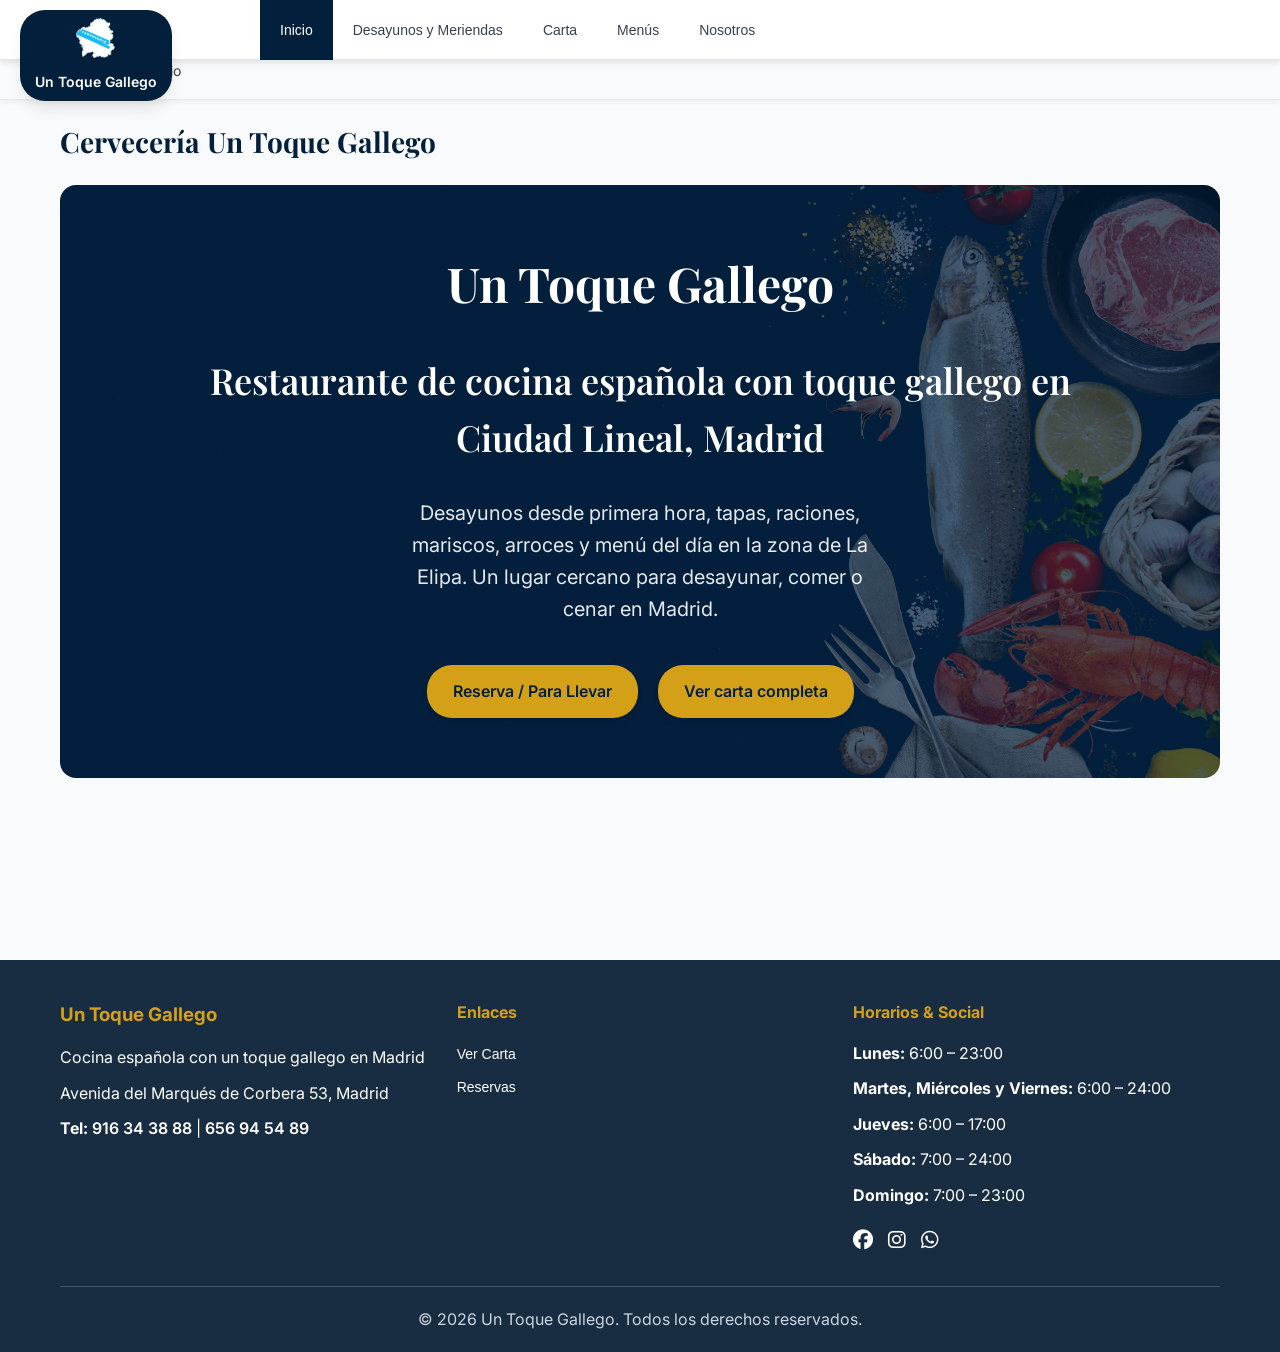
==== commit c1eadda5: "Mejoras Seo y ajustes de carta" ====
--- a/index.html
+++ b/index.html
@@ -7,13 +7,13 @@
    <meta name="viewport" content="width=device-width, initial-scale=1.0, maximum-scale=5.0">
 
   <!-- SEO -->
-  <title>Cervecería Un Toque Gallego | Cocina Gallega y Española en Madrid</title>
-  <meta name="description" content="Descubre la auténtica cocina gallega y española en Cervecería Un Toque Gallego, Madrid. Mariscos frescos, pulpo a la gallega, tortilla de patata y más. Reserva ahora.">
-  <meta name="keywords" content="restaurante gallego Madrid, cocina gallega, mariscos Madrid, pulpo a la gallega, tortilla de patata, carta gallega, Un Toque Gallego, reserva restaurante">
-  <meta name="author" content="Cervecería Un Toque Gallego">
-      <meta name="robots" content="index,follow,max-image-preview:large,max-snippet:-1,max-video-preview:-1">
+    <title>Restaurante español en Ciudad Lineal y Elipa, Madrid | Un Toque Gallego</title>
+    <meta name="description" content="Restaurante en Ciudad Lineal y Elipa, Madrid, con cocina española y un toque gallego. Desayunos, tapas, raciones, mariscos, arroces y menú del día. Reserva en Un Toque Gallego.">
+    <meta name="keywords" content="restaurante ciudad lineal, restaurante elipa, restaurante español madrid, tapas ciudad lineal, tapas elipa, menú del día madrid, cocina española madrid, un toque gallego">
+    <meta name="author" content="Cervecería Un Toque Gallego">
+    <meta name="robots" content="index,follow,max-image-preview:large,max-snippet:-1,max-video-preview:-1">
     <meta name="theme-color" content="#01172e">
-
+    
     <!-- Canonical e idioma -->
     <link rel="canonical" href="https://untoquegallego.com/">
     <link rel="alternate" href="https://untoquegallego.com/" hreflang="es-ES">
@@ -24,18 +24,19 @@
     <meta property="og:url" content="https://untoquegallego.com/">
     <meta property="og:site_name" content="Un Toque Gallego">
     <meta property="og:locale" content="es_ES">
-    <meta property="og:title" content="Un Toque Gallego | Restaurante gallego en Madrid">
-    <meta property="og:description" content="Mariscos frescos, pulpo a la gallega y arroces caldosos en Madrid (Ciudad Lineal). Reserva: 916 34 38 88.">
+    <meta property="og:title" content="Un Toque Gallego | Restaurante español con toque gallego en Madrid">
+    <meta property="og:description" content="Desayunos, tapas, raciones, mariscos, arroces y menú del día en Ciudad Lineal y Elipa, Madrid. Reserva en Un Toque Gallego.">
     <meta property="og:image" content="https://untoquegallego.com/img/fondo-web-inicio.jpg">
     <meta property="og:image:width" content="1200">
     <meta property="og:image:height" content="630">
-    <meta property="og:image:alt" content="Un Toque Gallego - Restaurante gallego en Madrid">
+    <meta property="og:image:alt" content="Un Toque Gallego - Restaurante español con toque gallego en Madrid">
+
 
     <!-- Twitter -->
     <meta name="twitter:card" content="summary_large_image">
     <meta name="twitter:url" content="https://untoquegallego.com/">
-    <meta name="twitter:title" content="Un Toque Gallego | Restaurante gallego en Madrid">
-    <meta name="twitter:description" content="Mariscos frescos, pulpo a la gallega y arroces caldosos en Madrid (Ciudad Lineal). Reserva: 916 34 38 88.">
+    <meta name="twitter:title" content="Un Toque Gallego | Restaurante español con toque gallego en Madrid">
+    <meta name="twitter:description" content="Desayunos, tapas, raciones, mariscos, arroces y menú del día en Ciudad Lineal y Elipa, Madrid.">
     <meta name="twitter:image" content="https://untoquegallego.com/img/fondo-web-inicio.jpg">
 
     <!-- Favicon -->
@@ -61,37 +62,71 @@
     <link rel="stylesheet" href="styles/main.css">
     <link rel="stylesheet" href="styles/carta-pdf.css">
 
-    <!-- Datos estructurados -->
+   <!-- Datos estructurados -->
     <script type="application/ld+json">
     {
-      "@context": "https://schema.org",
-      "@type": "Restaurant",
-      "name": "Un Toque Gallego",
-      "url": "https://untoquegallego.com/",
-      "description": "Restaurante gallego en Madrid especializado en mariscos frescos, arroces y gastronomía gallega auténtica.",
-      "telephone": "+34916343888",
-      "email": "untoquegallego@gmail.com",
-      "priceRange": "$$",
-      "servesCuisine": ["Gallega", "Española"],
-      "acceptsReservations": true,
-      "address": {
+    "@context": "https://schema.org",
+    "@type": "Restaurant",
+    "name": "Un Toque Gallego",
+    "url": "https://untoquegallego.com/",
+    "image": "https://untoquegallego.com/img/fondo-web-inicio.jpg",
+    "description": "Restaurante en Ciudad Lineal y Elipa, Madrid, especializado en cocina española con un toque gallego, desayunos, tapas, raciones, arroces y menú del día.",
+    "telephone": "+34916343888",
+    "email": "untoquegallego@gmail.com",
+    "priceRange": "€€",
+    "servesCuisine": [
+        "Española",
+        "Gallega"
+    ],
+    "acceptsReservations": true,
+    "address": {
         "@type": "PostalAddress",
         "streetAddress": "Avenida del Marqués de Corbera 53",
         "addressLocality": "Madrid",
         "addressRegion": "Comunidad de Madrid",
         "postalCode": "28017",
         "addressCountry": "ES"
-      },
-      "openingHoursSpecification": [
-        {
-          "@type": "OpeningHoursSpecification",
-          "dayOfWeek": ["Monday","Tuesday","Wednesday","Thursday","Friday","Saturday","Sunday"],
-          "opens": "06:00",
-          "closes": "23:00"
+    },
+    "openingHoursSpecification": [
+        {
+        "@type": "OpeningHoursSpecification",
+        "dayOfWeek": "Monday",
+        "opens": "06:00",
+        "closes": "23:00"
+        },
+        {
+        "@type": "OpeningHoursSpecification",
+        "dayOfWeek": [
+            "Tuesday",
+            "Wednesday",
+            "Friday"
+        ],
+        "opens": "06:00",
+        "closes": "23:59"
+        },
+        {
+        "@type": "OpeningHoursSpecification",
+        "dayOfWeek": "Thursday",
+        "opens": "06:00",
+        "closes": "17:00"
+        },
+        {
+        "@type": "OpeningHoursSpecification",
+        "dayOfWeek": "Saturday",
+        "opens": "07:00",
+        "closes": "23:59"
+        },
+        {
+        "@type": "OpeningHoursSpecification",
+        "dayOfWeek": "Sunday",
+        "opens": "07:00",
+        "closes": "23:00"
         }
-      ]
+    ]
     }
     </script>
+
+
 </head>
 <body>
     <!-- Botón menú móvil -->
@@ -163,42 +198,45 @@
         <i class="fas fa-arrow-up"></i>
     </button>
 
-<!-- Footer -->
-<footer class="footer">
-    <div class="container">
-        <div class="footer-content">
-            <div class="footer-section">
-                <h3>Un Toque Gallego</h3>
-                <p>Auténtica gastronomía gallega en Madrid</p>
-                <address>Avenida del Marqués de Corbera 53, Madrid</address>
-                <p><strong>Tel:</strong> 
-                    <a href="tel:+34916343888">916 34 38 88</a> | 
-                    <a href="tel:+34656945489">656 94 54 89</a>
-                </p>
-            </div>
-            <div class="footer-section">
-                <h4>Enlaces</h4>
-                <ul>
-                    <li><button class="footer-nav-link" data-section="cartaTriptico" type="button">Ver Carta</button></li>
-                    <li><button class="footer-nav-link" data-section="reservas" type="button">Reservas</button></li>
-                </ul>
-            </div>
-            <div class="footer-section">
-                <h4>Horarios & Social</h4>
-                <p><strong>Lun-Dom:</strong> 6:00 - 23:00</p>
-                <p><small>*Cerramos tardes de jueves y domingos</small></p>
-                <div class="social-links">
-                    <a href="#" class="social-link" aria-label="Facebook"><i class="fab fa-facebook"></i></a>
-                    <a href="#" class="social-link" aria-label="Instagram"><i class="fab fa-instagram"></i></a>
-                    <a href="https://wa.me/34656945489" target="_blank" class="social-link" aria-label="WhatsApp"><i class="fab fa-whatsapp"></i></a>
+    <!-- Footer -->
+    <footer class="footer">
+        <div class="container">
+            <div class="footer-content">
+                <div class="footer-section">
+                    <h3>Un Toque Gallego</h3>
+                    <p>Cocina española con un toque gallego en Madrid</p>
+                    <address>Avenida del Marqués de Corbera 53, Madrid</address>
+                    <p><strong>Tel:</strong> 
+                        <a href="tel:+34916343888">916 34 38 88</a> | 
+                        <a href="tel:+34656945489">656 94 54 89</a>
+                    </p>
+                </div>
+                <div class="footer-section">
+                    <h4>Enlaces</h4>
+                    <ul>
+                        <li><button class="footer-nav-link" data-section="cartaTriptico" type="button">Ver Carta</button></li>
+                        <li><button class="footer-nav-link" data-section="reservas" type="button">Reservas</button></li>
+                    </ul>
+                </div>
+                <div class="footer-section">
+                    <h4>Horarios & Social</h4>
+                    <p><strong>Lunes:</strong> 6:00 – 23:00</p>
+                    <p><strong>Martes, Miércoles y Viernes:</strong> 6:00 – 24:00</p>
+                    <p><strong>Jueves:</strong> 6:00 – 17:00</p>
+                    <p><strong>Sábado:</strong> 7:00 – 24:00</p>
+                    <p><strong>Domingo:</strong> 7:00 – 23:00</p>
+                    <div class="social-links">
+                        <a href="#" class="social-link" aria-label="Facebook"><i class="fab fa-facebook"></i></a>
+                        <a href="#" class="social-link" aria-label="Instagram"><i class="fab fa-instagram"></i></a>
+                        <a href="https://wa.me/34656945489" target="_blank" class="social-link" aria-label="WhatsApp"><i class="fab fa-whatsapp"></i></a>
+                    </div>
                 </div>
             </div>
-        </div>
-        <div class="footer-bottom">
-            <p>&copy; <script>document.write(new Date().getFullYear())</script> Un Toque Gallego. Todos los derechos reservados.</p>
-        </div>
-    </div>
-</footer>
+            <div class="footer-bottom">
+                <p>&copy; <script>document.write(new Date().getFullYear())</script> Un Toque Gallego. Todos los derechos reservados.</p>
+            </div>
+        </div>
+    </footer>
 
     <!-- Scripts -->
     <script src="js/data.js"></script>
--- a/styles/main.css
+++ b/styles/main.css
@@ -0,0 +1,1787 @@
+/* Variables CSS para colores y espaciado */
+:root {
+    --primary-color: #021f3c;      /* Azul océano gallego */
+    --secondary-color: #ffffff;     /* Blanco  */
+    --accent-color: #d4a017;       /* Dorado más suave para botones y detalles */
+    --desa-carta: #f7c948;        /* Amarillo cálido para Desayunos/Carta */
+    --text-color: #374151;         /* Gris oscuro */
+    --background-color: #f8fafc;   /* Gris claro */
+    --border-color: #e5e7eb;
+    --shadow: 0 4px 6px -1px rgba(0, 0, 0, 0.1);
+    --shadow-lg: 0 10px 15px -3px rgba(0, 0, 0, 0.1);
+    --header-height: 60px;
+    --breadcrumb-height: 40px;
+    --subcategory-height: 48px; /* Reducido de 60px a 48px */
+}
+
+/* Reset y estilos base */
+* {
+    margin: 0;
+    padding: 0;
+    box-sizing: border-box;
+}
+
+body {
+    font-family: 'Inter', sans-serif;
+    line-height: 1.6;
+    color: var(--text-color);
+    background-color: var(--background-color);
+    padding-top: calc(var(--header-height) + var(--breadcrumb-height));
+}
+
+body.has-subcategory {
+    padding-top: calc(var(--header-height) + var(--breadcrumb-height) + var(--subcategory-height));
+}
+
+.container {
+    max-width: 1200px;
+    margin: 0 auto;
+    padding: 0 20px;
+}
+
+/* Logo flotante */
+.logo {
+    position: fixed;
+    top: 10px;
+    left: 20px;
+    z-index: 1000;
+    display: flex;
+    flex-direction: column;
+    align-items: center;
+    gap: 5px;
+    background: var(--primary-color);
+    color: white;
+    padding: 8px 15px;
+    border-radius: 25px;
+    text-decoration: none;
+    box-shadow: var(--shadow-lg);
+    transition: all 0.3s ease;
+}
+
+.logo:hover {
+    transform: translateY(-2px);
+    box-shadow: 0 15px 25px -5px rgba(0, 0, 0, 0.2);
+}
+
+.logo-shield img {
+    width: 40px;
+    height: 40px;
+    object-fit: contain;
+}
+
+.logo-text {
+    font-weight: 600;
+    font-size: 14px;
+    white-space: nowrap;
+}
+
+/* Botón menú móvil */
+.mobile-menu-btn {
+    position: fixed;
+    top: 10px;
+    right: 20px;
+    z-index: 1001;
+    background: var(--primary-color);
+    color: white;
+    border: none;
+    width: 45px;
+    height: 45px;
+    border-radius: 50%;
+    cursor: pointer;
+    box-shadow: var(--shadow-lg);
+    transition: all 0.3s ease;
+    display: none;
+}
+
+.mobile-menu-btn:hover {
+    background: #023E8A;
+    transform: scale(1.05);
+}
+
+/* Header */
+.header {
+    position: fixed;
+    top: 0;
+    left: 0;
+    right: 0;
+    background: var(--secondary-color);
+    border-bottom: 1px solid var(--border-color);
+    box-shadow: var(--shadow);
+    z-index: 999;
+    height: var(--header-height);
+}
+
+.header-content {
+    display: flex;
+    align-items: center;
+    justify-content: space-between;
+    height: 100%;
+    padding: 0 200px;
+}
+
+/* Navegación principal */
+.nav {
+    display: flex;
+    align-items: center;
+    gap: 0;
+}
+
+.nav-item {
+    position: relative;
+}
+
+.nav-link {
+    background: none;
+    border: none;
+    color: var(--text-color);
+    font-weight: 500;
+    padding: 20px 20px;
+    cursor: pointer;
+    transition: all 0.3s ease;
+    font-size: 14px;
+    height: var(--header-height);
+    display: flex;
+    align-items: center;
+}
+
+.nav-link:hover,
+.nav-link.active {
+    background: var(--primary-color);
+    color: white;
+}
+
+/* Navegación móvil */
+.mobile-nav {
+    display: none;
+    position: fixed;
+    top: var(--header-height);
+    left: 0;
+    right: 0;
+    background: white;
+    border-bottom: 1px solid var(--border-color);
+    box-shadow: var(--shadow);
+    max-height: 0;
+    overflow: hidden;
+    transition: all 0.3s ease;
+    z-index: 998;
+}
+
+.mobile-nav.active {
+    max-height: 500px;
+}
+
+.mobile-nav-item {
+    border-bottom: 1px solid #f3f4f6;
+}
+
+.nav-mobile-link {
+    display: flex;
+    align-items: center;
+    justify-content: space-between;
+    width: 100%;
+    background: none;
+    border: none;
+    color: var(--text-color);
+    padding: 15px 20px;
+    text-align: left;
+    cursor: pointer;
+    transition: all 0.3s ease;
+    font-size: 16px;
+}
+
+.nav-mobile-link:hover,
+.nav-mobile-link.active {
+    background: var(--primary-color);
+    color: white;
+}
+
+/* Breadcrumbs */
+.breadcrumbs {
+    position: fixed;
+    top: var(--header-height);
+    left: 0;
+    right: 0;
+    background: #f9fafb;
+    border-bottom: 1px solid var(--border-color);
+    z-index: 997;
+    height: var(--breadcrumb-height);
+    box-shadow: 0 2px 6px rgba(0, 0, 0, 0.05);
+}
+
+.breadcrumb-nav {
+    display: flex;
+    align-items: center;
+    height: 100%;
+    font-size: 14px;
+    overflow-x: auto;
+    white-space: nowrap;
+    scrollbar-width: none;
+}
+
+.breadcrumb-home,
+.breadcrumb-link {
+    color: var(--primary-color);
+    text-decoration: none;
+    font-weight: 600;
+    padding: 0 6px;
+    border-radius: 6px;
+    transition: all 0.2s ease;
+    cursor: pointer;
+}
+
+.breadcrumb-separator {
+    margin: 0 6px;
+    color: #9ca3af;
+}
+
+/* Barra de subcategorías móvil */
+.mobile-subcategory-bar {
+    position: fixed;
+    top: calc(var(--header-height) + var(--breadcrumb-height));
+    left: 0;
+    right: 0;
+    background: white;
+    border-bottom: 1px solid var(--border-color);
+    z-index: 996;
+    height: var(--subcategory-height);
+    display: none;
+}
+
+.mobile-subcategory-bar.active {
+    display: block;
+}
+
+.subcategory-buttons {
+    display: flex;
+    align-items: center;
+    height: 100%;
+    gap: 10px;
+    overflow-x: auto;
+    padding: 0 10px;
+}
+
+.subcategory-btn {
+    background: var(--primary-color);
+    color: white;
+    border: none;
+    padding: 8px 16px;
+    border-radius: 20px;
+    cursor: pointer;
+    font-size: 12px;
+    white-space: nowrap;
+    transition: all 0.3s ease;
+}
+
+.subcategory-btn:hover,
+.subcategory-btn.active {
+    background: var(--desa-carta);
+    color: var(--primary-color);
+}
+
+/* Hero Section (para secciones distintas a inicio, como Desayunos y Carta) */
+.hero-section {
+    padding: 60px 20px;
+    background-image: url('../img/fondo-web-inicio.webp');
+    background-size: cover;
+    background-position: center;
+    color: white;
+    border-radius: 16px;
+    margin: 20px 0;
+    position: relative;
+    overflow: hidden;
+}
+
+.hero-content {
+    max-width: 75%; /* Comportamiento original para otras secciones */
+    margin: 0 auto;
+    display: flex;
+    flex-direction: column;
+    align-items: center;
+    text-align: center;
+    gap: 20px;
+}
+
+/* Hero Section específica para Inicio */
+.hero-section-inicio {
+    padding: 60px 20px;
+    background: linear-gradient(rgba(2, 31, 60, 0.7), rgba(2, 31, 60, 0.7)), url('../img/fondo-web-inicio.jpg') center/cover no-repeat;
+    color: white;
+    border-radius: 16px;
+    margin: 20px 0;
+    position: relative;
+    overflow: hidden;
+    text-align: center;
+}
+
+.hero-section-inicio .hero-content {
+    max-width: 900px;
+    margin: 0 auto;
+}
+
+.hero-section h2,
+.hero-section-inicio h2 {
+    font-family: 'Playfair Display', serif;
+    font-size: 36px;
+    font-weight: 600;
+    margin-bottom: 10px;
+}
+
+
+.hero-section h1,
+.hero-section-inicio h1 {
+    font-family: 'Playfair Display', serif;
+    font-size: 48px;
+    font-weight: 700;
+    margin-bottom: 10px;
+}
+
+.hero-subtitle {
+    font-size: 20px;
+    margin-bottom: 20px;
+    opacity: 0.9;
+    max-width: 500px;
+}
+
+.hero-buttons {
+    display: flex;
+    gap: 20px;
+}
+
+.hero-button {
+    background: var(--accent-color);
+    color: var(--primary-color);
+    padding: 12px 24px;
+    border-radius: 25px;
+    text-decoration: none;
+    font-weight: 600;
+    font-size: 16px;
+    transition: all 0.3s ease;
+    box-shadow: var(--shadow);
+    border: 2px solid transparent;
+}
+
+.hero-button:hover {
+    background: var(--desa-carta);
+    border-color: var(--primary-color);
+    transform: translateY(-2px);
+    box-shadow: var(--shadow-lg);
+}
+
+/* Contenido principal */
+.main {
+    min-height: calc(100vh - var(--header-height) - var(--breadcrumb-height));
+    padding: 20px 0 60px;
+}
+
+/* Layout de contenido con submenú - 25%/75% */
+.content-layout {
+    display: flex;
+    gap: 30px;
+    margin-top: 20px;
+}
+
+.content-sidebar {
+    flex: 0 0 25%;
+}
+
+.content-main {
+    flex: 1;
+}
+
+.section-title {
+    font-family: 'Playfair Display', serif;
+    font-size: 28px;
+    font-weight: 700;
+    color: var(--primary-color);
+    margin-bottom: 15px;
+}
+
+.section-description {
+    font-size: 16px;
+    color: var(--text-color);
+    margin-bottom: 25px;
+    line-height: 1.7;
+}
+
+.subcategory-cards {
+    display: flex;
+    flex-direction: column;
+    gap: 15px;
+}
+
+.subcategory-card {
+    background: #e6f0fa;
+    border: 1px solid var(--border-color);
+    border-radius: 8px;
+    padding: 15px;
+    cursor: pointer;
+    transition: all 0.3s ease;
+    box-shadow: 0 2px 4px rgba(0, 0, 0, 0.05);
+}
+
+.subcategory-card:hover,
+.subcategory-card.active {
+    background: var(--desa-carta);
+    border-color: var(--primary-color);
+    box-shadow: var(--shadow);
+    transform: translateY(-2px);
+    color: var(--primary-color);
+}
+
+.subcategory-card h4 {
+    font-weight: 600;
+    color: var(--primary-color);
+    margin-bottom: 5px;
+    font-size: 16px;
+}
+
+.subcategory-card p {
+    font-size: 14px;
+    color: #6b7280;
+    line-height: 1.5;
+}
+
+/* Grid de platos */
+.dishes-container {
+    display: flex;
+    flex-direction: column;
+    gap: 15px;
+}
+
+.dish-card {
+    background: white;
+    border: none;
+    border-radius: 12px;
+    box-shadow: 0 4px 12px rgba(0, 0, 0, 0.08);
+    transition: all 0.3s ease;
+    overflow: hidden;
+}
+
+.dish-card:hover {
+    box-shadow: 0 6px 16px rgba(0, 0, 0, 0.12);
+    transform: translateY(-4px);
+}
+
+.dish-content {
+    display: grid;
+    grid-template-columns: 150px 1fr auto;
+    align-items: center;
+    padding: 20px;
+    gap: 10px;
+}
+
+.dish-image {
+    width: 120px;
+    height: 120px;
+    background: linear-gradient(135deg, #f3f4f6 0%, #e5e7eb 100%);
+    display: flex;
+    align-items: center;
+    justify-content: center;
+    font-size: 48px;
+    color: #9ca3af;
+    border-radius: 8px;
+    flex-shrink: 0;
+}
+
+.dish-info {
+    flex: 1;
+    min-width: 0;
+}
+
+.dish-name {
+    font-weight: 600;
+    font-size: 18px;
+    color: var(--primary-color);
+    margin-bottom: 8px;
+}
+
+.dish-description {
+    font-size: 14px;
+    color: var(--text-color);
+    margin-bottom: 12px;
+    line-height: 1.5;
+}
+
+.dish-allergens {
+    display: flex;
+    flex-wrap: wrap;
+    gap: 5px;
+}
+
+.allergen-tag {
+    background: #fef3c7;
+    color: #92400e;
+    font-size: 11px;
+    padding: 3px 8px;
+    border-radius: 12px;
+    font-weight: 500;
+}
+
+.dish-price-column {
+    text-align: right;
+    flex-shrink: 0;
+    min-width: 80px;
+}
+
+.dish-price {
+    font-size: 24px;
+    font-weight: 700;
+    color: var(--accent-color);
+}
+
+/* Formulario de reservas */
+.reservation-form {
+    max-width: 600px;
+    margin: 30px auto;
+    display: flex;
+    flex-direction: column;
+    gap: 20px;
+    background: white;
+    padding: 30px;
+    border-radius: 12px;
+    box-shadow: var(--shadow);
+}
+
+.form-group {
+    display: flex;
+    flex-direction: column;
+    gap: 8px;
+}
+
+.form-group label {
+    font-weight: 500;
+    color: var(--primary-color);
+    font-size: 14px;
+}
+
+.form-group input,
+.form-group textarea {
+    padding: 10px;
+    border: 1px solid var(--border-color);
+    border-radius: 8px;
+    font-size: 14px;
+    color: var(--text-color);
+    background: #f9fafb;
+    transition: border-color 0.3s ease;
+}
+
+.form-group input:focus,
+.form-group textarea:focus {
+    outline: none;
+    border-color: var(--primary-color);
+    box-shadow: 0 0 0 2px rgba(2, 31, 60, 0.2);
+}
+
+.form-group textarea {
+    resize: vertical;
+}
+
+.form-button {
+    background: var(--accent-color);
+    color: var(--primary-color);
+    padding: 12px 24px;
+    border: none;
+    border-radius: 25px;
+    font-weight: 600;
+    font-size: 16px;
+    cursor: pointer;
+    transition: all 0.3s ease;
+    box-shadow: var(--shadow);
+    align-self: center;
+}
+
+.form-button:hover {
+    background: var(--desa-carta);
+    border-color: var(--primary-color);
+    transform: translateY(-2px);
+    box-shadow: var(--shadow-lg);
+}
+
+/* Estilos para secciones sin submenú */
+.menus-section, .takeaway-section, .about-section, .reservations-section {
+    padding: 40px 0;
+}
+
+.menu-cards {
+    display: grid;
+    grid-template-columns: repeat(auto-fit, minmax(300px, 1fr));
+    gap: 30px;
+    margin-top: 30px;
+}
+
+.menu-card {
+    background: white;
+    border: 1px solid var(--border-color);
+    border-radius: 12px;
+    padding: 30px;
+    text-align: center;
+    box-shadow: 0 4px 6px rgba(0, 0, 0, 0.05);
+    transition: all 0.3s ease;
+}
+
+.menu-card:hover {
+    transform: translateY(-4px);
+    box-shadow: var(--shadow-lg);
+}
+
+.menu-card h3 {
+    color: var(--primary-color);
+    font-size: 24px;
+    margin-bottom: 15px;
+}
+
+.menu-price {
+    font-size: 28px;
+    font-weight: 700;
+    color: var(--accent-color);
+    margin-top: 20px;
+}
+
+/* Reservas */
+.contact-methods {
+    display: grid;
+    grid-template-columns: repeat(auto-fit, minmax(250px, 1fr));
+    gap: 30px;
+    margin: 30px 0;
+}
+
+.method {
+    background: white;
+    border: 1px solid var(--border-color);
+    border-radius: 12px;
+    padding: 30px;
+    text-align: center;
+    box-shadow: 0 4px 6px rgba(0, 0, 0, 0.05);
+}
+
+.method i {
+    font-size: 40px;
+    color: var(--primary-color);
+    margin-bottom: 15px;
+}
+
+.method h3 {
+    color: var(--primary-color);
+    margin-bottom: 15px;
+}
+
+.method a {
+    color: var(--accent-color);
+    text-decoration: none;
+    font-weight: 600;
+}
+
+.method a:hover {
+    text-decoration: underline;
+}
+
+/* Botón volver arriba */
+.back-to-top {
+    position: fixed;
+    bottom: 30px;
+    right: 30px;
+    background: #048ac6;
+    color: white;
+    border: none;
+    width: 50px;
+    height: 50px;
+    border-radius: 50%;
+    cursor: pointer;
+    box-shadow: var(--shadow-lg);
+    opacity: 0;
+    visibility: hidden;
+    transition: all 0.3s ease;
+    z-index: 1000;
+}
+
+.back-to-top.visible {
+    opacity: 1;
+    visibility: visible;
+}
+
+.back-to-top:hover {
+    background: var(--desa-carta);
+    transform: translateY(-2px);
+}
+
+.back-to-top:hover .fas.fa-arrow-up {
+    color: var(--primary-color);
+}
+
+/* Footer */
+.footer {
+    background: rgba(1, 23, 46, 0.9);
+    color: white;
+    padding: 40px 0 20px;
+    margin-top: 60px;
+}
+
+.footer-content {
+    display: grid;
+    grid-template-columns: repeat(auto-fit, minmax(250px, 1fr));
+    gap: 30px;
+    margin-bottom: 30px;
+}
+
+.footer-section a {
+    color: white;
+    text-decoration: none;
+    font-weight: 600;
+}
+
+.footer-section a:hover {
+    color: var(--accent-color);
+    text-decoration: underline;
+}
+
+.footer-section h3,
+.footer-section h4 {
+    margin-bottom: 15px;
+    color: var(--accent-color);
+}
+
+.footer-section p,
+.footer-section address {
+    margin-bottom: 10px;
+    line-height: 1.6;
+    font-style: normal;
+}
+
+.footer-section ul {
+    list-style: none;
+}
+
+.footer-section ul li {
+    margin-bottom: 8px;
+}
+
+.footer-nav-link {
+    background: none;
+    border: none;
+    color: white;
+    cursor: pointer;
+    text-decoration: none;
+    font-size: 14px;
+}
+
+.footer-nav-link:hover {
+    color: var(--accent-color);
+}
+
+.social-links {
+    display: flex;
+    gap: 15px;
+    margin-top: 15px;
+}
+
+.social-link {
+    color: white;
+    font-size: 20px;
+    transition: all 0.3s ease;
+    text-decoration: none;
+}
+
+.social-link:hover {
+    color: var(--accent-color);
+    transform: translateY(-2px);
+}
+
+.footer-bottom {
+    border-top: 1px solid rgba(255, 255, 255, 0.2);
+    padding-top: 20px;
+    text-align: center;
+    color: #cbd5e1;
+}
+
+/* Responsive Design */
+@media (max-width: 768px) {
+    .mobile-menu-btn {
+        display: block;
+    }
+    
+    .header-content {
+        padding: 0 80px;
+    }
+    
+    .nav {
+        display: none;
+    }
+    
+    .mobile-nav {
+        display: block;
+    }
+    
+    .content-layout {
+        flex-direction: column;
+        gap: 20px;
+    }
+    
+    .content-sidebar {
+        flex: none;
+    }
+    
+    .dish-content {
+        gap: 10px;
+    }
+    
+    .dish-image {
+        justify-self: center;
+    }
+    
+    .dish-price-column {
+        text-align: center;
+    }
+    
+    .logo {
+        left: 50%;
+        transform: translateX(-50%);
+        flex-direction: row;
+        align-items: center;
+        justify-content: center;
+        width: auto;
+        padding: 8px 20px;
+    }
+    
+    .logo-shield {
+        margin-right: 10px;
+    }
+    
+    .logo-text {
+        display: block;
+    }
+    
+    .container {
+        padding: 0 15px;
+    }
+    
+    .hero-section {
+        padding: 40px 15px;
+    }
+    
+    .hero-content {
+        max-width: 75%; /* Comportamiento original para otras secciones */
+        margin: 0 auto;
+        align-items: center;
+        text-align: center;
+    }
+
+    .hero-section-inicio {
+        padding: 40px 15px;
+    }
+    
+    .hero-section h1,
+    .hero-section-inicio h1 {
+        font-size: 36px;
+    }
+
+    .hero-section h2,
+    .hero-section-inicio h2 {
+        font-size: 28px;
+    }
+
+    .hero-buttons {
+        flex-direction: column;
+        gap: 15px;
+    }
+
+    .hero-button {
+        width: 100%;
+        max-width: 250px;
+        padding: 10px 20px;
+    }
+
+    .reservation-form {
+        padding: 20px;
+    }
+    
+    .form-button {
+        width: 100%;
+        max-width: 250px;
+    }
+
+    
+    /* Barra de subcategorías móvil */
+    .mobile-subcategory-bar {
+        height: var(--subcategory-height);
+    }
+
+    .subcategory-buttons {
+        gap: 12px;
+        padding: 0 10px;
+    }
+
+    .subcategory-btn {
+        display: flex;
+        align-items: center;
+        justify-content: center;
+        font-size: 14px;
+        padding: 8px 16px;
+        border-radius: 12px;
+        background: var(--primary-color);
+        color: white;
+        box-shadow: 0 2px 4px rgba(0, 0, 0, 0.1);
+        transition: all 0.3s ease;
+        min-width: unset;
+        white-space: nowrap;
+        line-height: 1.2;
+    }
+
+    .subcategory-btn:hover,
+    .subcategory-btn.active {
+        background: var(--desa-carta);
+        border-color: var(--primary-color);
+        box-shadow: var(--shadow);
+        transform: translateY(-2px);
+        color: var(--primary-color);
+    }
+
+    /* Restaurar estilos de subcategory-card para móviles */
+    .subcategory-card {
+        background: white;
+        color: var(--text-color);
+    }
+
+    .subcategory-card:hover,
+    .subcategory-card.active {
+        background: white;
+        color: var(--text-color);
+    }
+
+    .subcategory-card h4 {
+        color: var(--primary-color);
+    }
+
+    .subcategory-card p {
+        color: #6b7280;
+    }
+}
+
+@media (max-width: 480px) {
+    .header-content {
+        padding: 0 70px;
+    }
+    
+    .logo {
+        padding: 6px 15px;
+    }
+    
+    .mobile-menu-btn {
+        right: 10px;
+        width: 40px;
+        height: 40px;
+    }
+    
+    .section-title {
+        font-size: 24px;
+    }
+    
+    .dishes-container {
+        gap: 12px;
+    }
+    
+    .dish-card {
+        border-radius: 12px;
+        box-shadow: 0 4px 8px rgba(0, 0, 0, 0.1);
+        margin: 0 10px;
+    }
+    
+    .dish-content {
+        display: grid;
+        grid-template-columns: 80px 1fr;
+        grid-template-areas: 
+            "image info"
+            "image price";
+        padding: 12px;
+        gap: 12px;
+        align-items: start;
+        text-align: left;
+    }
+    
+    .dish-image {
+        grid-area: image;
+        width: 80px;
+        height: 80px;
+        border-radius: 8px;
+        background: linear-gradient(135deg, #f3f4f6 0%, #e5e7eb 100%);
+        display: flex;
+        align-items: center;
+        justify-content: center;
+        font-size: 32px;
+    }
+    
+    .dish-info {
+        grid-area: info;
+    }
+    
+    .dish-name {
+        font-size: 16px;
+        margin-bottom: 6px;
+    }
+    
+    .dish-description {
+        font-size: 13px;
+        line-height: 1.4;
+        margin-bottom: 8px;
+    }
+    
+    .dish-allergens {
+        gap: 4px;
+    }
+    
+    .allergen-tag {
+        font-size: 10px;
+        padding: 2px 6px;
+    }
+    
+    .dish-price-column {
+        grid-area: price;
+        text-align: right;
+        padding-top: 0;
+    }
+    
+    .dish-price {
+        font-size: 18px;
+        color: var(--accent-color);
+    }
+    
+    .hero-section {
+        padding: 40px 15px;
+    }
+
+    .hero-content {
+        max-width: 75%; /* Comportamiento original para otras secciones */
+        margin: 0 auto;
+        align-items: center;
+        text-align: center;
+    }
+
+    .hero-section-inicio {
+        padding: 40px 15px;
+    }
+
+    .hero-section h1,
+    .hero-section-inicio h1 {
+        font-size: 28px;
+    }
+
+    .hero-section h2,
+    .hero-section-inicio h2 {
+        font-size: 24px;
+    }
+
+    .hero-subtitle {
+        font-size: 16px;
+    }
+
+    .hero-button {
+        font-size: 14px;
+    }
+
+    .form-group label {
+        font-size: 12px;
+    }
+    
+    .form-group input,
+    .form-group textarea {
+        font-size: 12px;
+    }
+    
+    .form-button {
+        font-size: 14px;
+    }
+
+    .subcategory-buttons {
+        gap: 15px;
+        padding: 0 10px;
+    }
+
+    .subcategory-btn {
+        font-size: 12px;
+        padding: 8px 16px;
+    }
+}
+
+/* Animaciones */
+@keyframes fadeIn {
+    from {
+        opacity: 0;
+        transform: translateY(20px);
+    }
+    to {
+        opacity: 1;
+        transform: translateY(0);
+    }
+}
+
+.fade-in {
+    animation: fadeIn 0.5s ease-out;
+}
+
+/* Estados de carga */
+.loading {
+    display: flex;
+    justify-content: center;
+    align-items: center;
+    padding: 40px;
+    color: var(--text-color);
+}
+
+.loading::after {
+    content: '';
+    width: 20px;
+    height: 20px;
+    border: 2px solid var(--border-color);
+    border-top: 2px solid var(--primary-color);
+    border-radius: 50%;
+    animation: spin 1s linear infinite;
+    margin-left: 10px;
+}
+
+@keyframes spin {
+    0% { transform: rotate(0deg); }
+    100% { transform: rotate(360deg); }
+}
+/* fin */
+
+
+/* ========================================
+   MENÚS 
+   ======================================== */
+
+/* Secciones generales */
+.menu-section {
+    padding: 40px 20px;
+    background: white;
+    border: 1px solid var(--border-color);
+    border-radius: 12px;
+    margin-bottom: 30px;
+    box-shadow: var(--shadow);
+}
+
+.menu-section h2 {
+    font-family: 'Playfair Display', serif;
+    font-size: 28px;
+    color: var(--primary-color);
+    text-align: center; 
+    margin-bottom: 20px;
+    font-weight: 700;
+    position: relative;
+}
+
+.menu-section h2::after {
+    content: '';
+    width: 100%;
+    height: 3px;
+    background: var(--accent-color);
+    display: block;
+    margin: 12px auto 0;
+    border-radius: 2px;
+}
+
+.menu-intro {
+    font-size: 16px;
+    color: var(--text-color);
+    text-align: center;
+    line-height: 1.7;
+    max-width: 900px;
+    margin: 0 auto 25px;
+}
+
+.menu-footer {
+    text-align: center;
+    padding-top: 20px;
+    border-top: 1px dashed var(--border-color);
+}
+
+.menu-price-final {
+    font-size: 1.4rem;
+    font-weight: 700;
+    color: var(--primary-color);
+    margin-bottom: 8px;
+}
+
+.price-circle {
+    background: var(--accent-color);
+    color: var(--primary-color);
+    width: 80px;
+    height: 80px;
+    line-height: 80px;
+    border-radius: 50%;
+    font-size: 1.5rem;
+    font-weight: bold;
+    display: inline-block;
+    box-shadow: 0 4px 12px rgba(212, 160, 23, 0.3);
+    transition: all 0.3s ease;
+}
+
+.menu-section:hover .price-circle {
+    background: var(--desa-carta);
+    transform: scale(1.05);
+}
+
+.menu-includes {
+    color: #6b7280;
+    font-style: italic;
+    font-size: 15px;
+    margin: 6px 0;
+}
+
+/* ========================================
+   MENÚS ESPECIALES – 
+   2 columnas desktop, 1 móvil, tarjetas elevadas
+   ======================================== */
+
+   #special-menus {
+    padding: 40px 20px;
+    background: var(--background-color);
+}
+
+#special-menus .text-center h2 {
+    font-family: 'Playfair Display', serif;
+    font-size: 28px;
+    color: var(--primary-color);
+    margin-bottom: 15px;
+    font-weight: 700;
+    text-align: center;
+}
+
+#special-menus .menu-general-description {
+    font-size: 16px;
+    color: var(--text-color);
+    line-height: 1.7;
+    max-width: 900px;
+    margin: 0 auto 30px;
+    text-align: center;
+}
+
+/* Tarjetas de Menú 1 / Menú 2 */
+#special-menus .card {
+    border: 1px solid var(--border-color);
+    border-radius: 12px;
+    overflow: hidden;
+    box-shadow: var(--shadow);
+    transition: all 0.3s ease;
+    margin-bottom: 30px;
+}
+
+#special-menus .card:hover {
+    transform: translateY(-4px);
+    box-shadow: var(--shadow-lg);
+}
+
+/* Header (AZUL, no rojo) */
+#special-menus .card-header {
+    background: var(--primary-color);
+    color: white;
+    padding: 18px;
+    text-align: center;
+    font-family: 'Playfair Display', serif;
+    font-weight: 700;
+}
+
+#special-menus .card-header h3 {
+    margin: 0;
+    font-size: 1.5rem;
+}
+
+/* Body */
+#special-menus .card-body {
+    padding: 25px;
+}
+
+/* Columnas Primeros / Segundos */
+#special-menus .row {
+    display: flex;
+    gap: 20px;
+}
+
+#special-menus .col-md-6 {
+    flex: 1;
+}
+
+#special-menus .col-md-6 h5 {
+    font-family: 'Playfair Display', serif;
+    font-size: 1.25rem;
+    color: var(--primary-color);
+    text-align: center;
+    margin-bottom: 15px;
+    font-weight: 600;
+}
+
+/* Cada plato */
+#special-menus .mb-3 {
+    display: flex;
+    align-items: center;
+    gap: 15px;
+    padding: 15px;
+    background: #f8fafc;
+    border: 1px solid var(--border-color);
+    border-radius: 10px;
+    margin-bottom: 15px;
+    transition: all 0.3s ease;
+}
+
+#special-menus .mb-3:hover {
+    background: #fff8e6;
+    border-color: var(--desa-carta);
+    box-shadow: 0 2px 8px rgba(247, 201, 72, 0.2);
+}
+
+#special-menus .mb-3 img {
+    width: 80px;
+    height: 80px;
+    object-fit: cover;
+    border-radius: 10px;
+    flex-shrink: 0;
+    box-shadow: 0 2px 6px rgba(0,0,0,0.1);
+}
+
+#special-menus .mb-3 p {
+    margin: 0;
+    font-size: 15px;
+    color: var(--text-color);
+    flex: 1;
+    line-height: 1.5;
+}
+
+#special-menus .text-muted {
+    font-size: 0.82rem;
+    color: #9ca3af !important;
+    display: block;
+    margin-top: 4px;
+}
+
+/* Nota final */
+#special-menus .menu-note {
+    font-size: 16px;
+    color: var(--text-color);
+    font-style: italic;
+    max-width: 800px;
+    margin: 30px auto 20px;
+    text-align: center;
+    line-height: 1.7;
+    padding: 15px;
+    background: #f0f7ff;
+    border-left: 4px solid var(--primary-color);
+    border-radius: 0 10px 10px 0;
+}
+
+/* Botón WhatsApp */
+#special-menus .btn-success {
+    background: var(--desa-carta);
+    color: var(--primary-color);
+    border: none;
+    padding: 14px 28px;
+    border-radius: 50px;
+    font-weight: 600;
+    font-size: 16px;
+    display: inline-flex;
+    align-items: center;
+    gap: 10px;
+    text-decoration: none;
+    box-shadow: 0 4px 15px rgba(247, 201, 72, 0.4);
+    transition: all 0.3s ease;
+}
+
+#special-menus .btn-success:hover {
+    background: var(--desa-carta);
+    transform: translateY(-3px);
+    box-shadow: 0 4px 15px rgba(247, 201, 72, 0.4);
+}
+
+#special-menus .btn-success i {
+    font-size: 1.4rem;
+}
+
+/* Responsive - 2 columnas desktop, 1 columna móvil */
+@media (max-width: 768px) {
+    #special-menus .row {
+        flex-direction: column;
+        gap: 20px;
+    }
+
+    #special-menus .col-md-6 {
+        width: 100%;
+    }
+
+    #special-menus .mb-3 {
+        flex-direction: column;
+        text-align: center;
+        padding: 15px;
+    }
+
+    #special-menus .mb-3 img {
+        width: 100%;
+        max-width: 200px;
+        height: 120px;
+        margin: 0 auto 10px;
+    }
+
+    #special-menus .btn-success {
+        width: 100%;
+        max-width: 300px;
+        justify-content: center;
+    }
+}
+
+@media (max-width: 480px) {
+    #special-menus {
+        padding: 30px 15px;
+    }
+
+    #special-menus .card-header h3 {
+        font-size: 1.3rem;
+    }
+
+    #special-menus .mb-3 img {
+        height: 100px;
+    }
+}
+/* LÍNEA DORADA COMPLETA DEBAJO DE "PRIMEROS" Y "SEGUNDOS" */
+#special-menus .col-md-6 h5 {
+    font-family: 'Playfair Display', serif;
+    font-size: 1.25rem;
+    color: var(--primary-color);
+    text-align: center;
+    margin-bottom: 20px;
+    font-weight: 600;
+    position: relative;
+    padding-bottom: 12px;
+}
+
+#special-menus .col-md-6 h5::after {
+    content: '';
+    position: absolute;
+    left: 0;
+    right: 0;
+    bottom: 0;
+    height: 3px;
+    background: #03acf4; /* Azul */
+    border-radius: 2px;
+}
+
+
+/* ============================================================= */
+/* 1. FIX: La carta digital se veía cortada en móvil           */
+/* ============================================================= */
+@media (max-width: 900px) {
+    .carta-digital-columns {
+        grid-template-columns: 1fr !important;   /* 1 columna en pantallas pequeñas */
+        gap: 32px 20px;
+    }
+    
+    .carta-digital-header {
+        flex-direction: column;
+        text-align: center;
+        gap: 20px;
+    }
+    
+    .carta-digital-identity,
+    .carta-digital-actions {
+        width: 100%;
+    }
+    
+    .carta-digital-actions-buttons {
+        justify-content: center;
+    }
+}
+
+/* ============================================================= */
+/* 2. FIX: Mejor espaciado en la página de la carta digital     */
+/* ============================================================= */
+.carta-digital-page {
+    margin: 30px 0;
+    padding: 32px 28px 40px !important;   /* más aire */
+}
+
+.carta-digital-watermark {
+    font-size: 78px !important;
+    opacity: 0.04;
+}
+
+
+/* ====================== TRÍPTICO - LIMPIO Y ELEGANTE ====================== */
+.triptico-section {
+    padding: 50px 20px;
+    background: linear-gradient(180deg, #021f3c 0%, rgba(4, 138, 198, 0.7) 100%);
+    color: white;
+    text-align: center;
+    min-height: 90vh;
+    display: flex;
+    align-items: center;
+    justify-content: center;
+}
+
+.triptico-title {
+    font-family: 'Playfair Display', serif;
+    font-size: 2.4rem;
+    margin-bottom: 5px;
+    text-shadow: 0 4px 20px rgba(0,0,0,0.6);
+}
+
+.triptico-subtitle {
+    font-size: 1.4rem;
+    margin-bottom: 10px;
+    opacity: 0.9;
+}
+
+.triptico-images {
+    display: flex;
+    flex-direction: column;
+    align-items: center;
+    gap: 40px;
+    max-width: 900px;
+    margin: 0 auto;
+}
+
+.triptico-img {
+    width: 100%;
+    max-width: 800px;
+    border-radius: 20px;
+    box-shadow: 0 25px 60px rgba(0,0,0,0.6);
+    border: 4px solid rgba(255,255,255,0.15);
+}
+
+.triptico-actions {
+    margin-top: 20px;
+}
+
+.btn-ver-pdf {
+    background: #d4a017;
+    color: #021f3c;
+    padding: 18px 50px;
+    border-radius: 50px;
+    font-size: 1.4rem;
+    font-weight: 700;
+    border: none;
+    cursor: pointer;
+    box-shadow: 0 12px 35px rgba(212,160,23,0.4);
+    transition: all 0.3s;
+}
+
+.btn-ver-pdf:hover {
+    background: #f7c948;
+    transform: translateY(-5px);
+}
+
+/* Responsive */
+@media (max-width: 768px) {
+    .triptico-title { font-size: 2.6rem; }
+    .triptico-subtitle { font-size: 1.2rem; margin-bottom: 40px; }
+    .triptico-img { border-radius: 14px; }
+    .triptico-section { padding: 80px 15px; }
+}
+/* ====================== ZOOM PERFECTO EN MÓVILES ====================== */
+.triptico-zoom-container {
+    display: flex;
+    flex-direction: column;
+    align-items: center;
+    gap: 40px;
+    padding: 20px 0;
+}
+
+.triptico-zoom-img {
+    width: 100%;
+    max-width: 900px;
+    border-radius: 20px;
+    box-shadow: 0 25px 60px rgba(0,0,0,0.6);
+    border: 4px solid rgba(255,255,255,0.15);
+    transition: transform 0.3s ease;
+    image-rendering: -webkit-optimize-contrast; /* Mejor calidad al hacer zoom */
+}
+
+/* ZOOM AL TOCAR (móvil) o al hacer hover (escritorio) */
+.triptico-zoom-img:active,
+.triptico-zoom-img:hover {
+    transform: scale(1.02);
+    box-shadow: 0 35px 80px rgba(0,0,0,0.7);
+}
+
+/* EN MÓVIL: permite hacer zoom con los dedos */
+@media (max-width: 768px) {
+    .triptico-zoom-img {
+        max-width: 100vw;
+        width: 100vw;
+        border-radius: 0;
+        border-left: none;
+        border-right: none;
+    }
+    
+    /* Permite zoom del navegador */
+    meta[name="viewport"] {
+        content: "width=device-width, initial-scale=1.0, maximum-scale=5.0, user-scalable=yes";
+    }
+}
+
+
+
+
+/* ====================== NOSOTROS ====================== */
+.nosotros-section {
+    padding: 20px 20px;
+    background: linear-gradient(180deg, #021f3c 0%, rgba(4, 138, 198, 0.7) 100%);
+    color: white;
+    min-height: 100vh;
+    border-radius: 20px;                    
+    overflow: hidden;                       
+    box-shadow: 0 10px 30px rgba(0, 0, 0, 0.4); 
+}
+
+.nosotros-grid {
+    display: grid;
+    grid-template-columns: 1fr 1fr;
+    gap: 40px;
+    max-width: 1200px;
+    margin: 0 auto 40px;
+    align-items: center;
+}
+
+.nosotros-texto {
+    text-align: left;
+}
+
+.nosotros-titulo {
+    font-family: 'Playfair Display', serif;
+    font-size: 2.4rem;
+    margin-bottom: 25px;
+    text-shadow: 0 4px 20px rgba(0,0,0,0.6);
+}
+
+.nosotros-parrafo {
+    font-size: 1.25rem;
+    line-height: 1.9;
+    margin-bottom: 25px;
+    opacity: 0.95;
+    text-align: justify;     
+    text-justify: inter-word; 
+}
+
+.nosotros-foto img {
+    width: 100%;
+    height: 580px;
+    object-fit: cover;
+    border-radius: 28px;
+    box-shadow: 0 35px 80px rgba(0,0,0,0.5);
+    border: 5px solid rgba(255,255,255,0.12);
+}
+
+/* LOCALIZACIÓN */
+.nosotros-localizacion {
+    background: white;
+    color: #333;
+    max-width: 1100px;
+    margin: 0 auto;
+    padding: 70px;
+    border-radius: 32px;
+    box-shadow: 0 30px 80px rgba(0,0,0,0.35);
+}
+
+.localizacion-titulo {
+    font-family: 'Playfair Display', serif;
+    font-size: 2,4rem;
+    color: #021f3c;
+    text-align: center;
+    margin-bottom: 50px;
+}
+
+.localizacion-grid {
+    display: grid;
+    grid-template-columns: 1fr 1fr;
+    gap: 60px;
+    align-items: start;
+}
+
+.localizacion-texto h3 {
+    font-size: 2.1rem;
+    color: #021f3c;
+    margin-bottom: 25px;
+}
+
+.localizacion-texto p {
+    font-size: 1.22rem;
+    line-height: 1.8;
+    margin-bottom: 18px;
+    color: #4b5563;
+}
+
+.localizacion-texto a {
+    color: #d4a017;
+    font-weight: 600;
+    text-decoration: none;
+}
+
+.localizacion-texto a:hover {
+    text-decoration: underline;
+    color: #f7c948;
+}
+
+.localizacion-mapa iframe {
+    width: 100%;
+    height: 420px;
+    border-radius: 20px;
+    border: none;
+    box-shadow: 0 20px 50px rgba(0,0,0,0.2);
+}
+
+/* RESPONSIVE */
+@media (max-width: 992px) {
+    .nosotros-grid { 
+        grid-template-columns: 1fr; 
+        text-align: center; 
+        gap: 60px;
+    }
+    .nosotros-texto { order: 2; }
+    .nosotros-foto { order: 1; }
+    .nosotros-foto img { height: 420px; }
+    .localizacion-grid { grid-template-columns: 1fr; }
+}
+
+@media (max-width: 768px) {
+    .nosotros-titulo { font-size: 2.8rem; }
+    .nosotros-foto img { height: 320px; }
+    .nosotros-localizacion { padding: 50px 25px; }
+    .localizacion-titulo { font-size: 2.5rem; }
+}
+
+.seo-local-text {
+    margin: 3rem auto 4rem;
+    padding: 2rem;
+    background: #ffffff;
+    border-radius: 16px;
+    box-shadow: 0 8px 24px rgba(0, 0, 0, 0.06);
+}
+
+.seo-local-text h2 {
+    margin-bottom: 1rem;
+    font-family: 'Playfair Display', serif;
+    font-size: 2rem;
+    line-height: 1.2;
+    color: #01172e;
+}
+
+.seo-local-text p {
+    margin-bottom: 1rem;
+    font-size: 1rem;
+    line-height: 1.8;
+    color: #333333;
+}
+
+.seo-local-text p:last-child {
+    margin-bottom: 0;
+}
+
+@media (max-width: 768px) {
+    .seo-local-text {
+        margin: 2rem 1rem 3rem;
+        padding: 1.5rem;
+    }
+
+    .seo-local-text h2 {
+        font-size: 1.5rem;
+    }
+
+    .seo-local-text p {
+        font-size: 0.98rem;
+        line-height: 1.7;
+    }
+}
--- a/styles/carta-pdf.css
+++ b/styles/carta-pdf.css
@@ -0,0 +1,223 @@
+/* ========================================
+   CARTA DIGITAL ESTILO PDF – Línea a línea
+   ======================================== */
+
+.carta-pdf-container {
+    max-width: 900px;
+    margin: 40px auto;
+    padding: 40px 30px;
+    background: white;
+    border-radius: 16px;
+    box-shadow: 0 20px 40px rgba(0,0,0,0.12);
+    font-family: 'Inter', sans-serif;
+    position: relative;
+    overflow: hidden;
+}
+
+.carta-pdf-container::before {
+    content: "Un Toque Gallego";
+    position: absolute;
+    top: 50%;
+    left: 50%;
+    transform: translate(-50%, -50%) rotate(-45deg);
+    font-size: 100px;
+    font-weight: 900;
+    color: rgba(212, 160, 23, 0.06);
+    pointer-events: none;
+    z-index: 0;
+    white-space: nowrap;
+}
+
+.carta-pdf-header {
+    text-align: center;
+    margin-bottom: 40px;
+    padding-bottom: 20px;
+    border-bottom: 3px solid #d4a017;
+    position: relative;
+    z-index: 1;
+}
+
+.carta-pdf-header h1 {
+    font-family: 'Playfair Display', serif;
+    font-size: 2.8rem;
+    color: #021f3c;
+    margin: 0;
+    font-weight: 700;
+}
+
+.carta-pdf-header .subtitle {
+    font-size: 1.1rem;
+    color: #d4a017;
+    margin: 8px 0 0;
+    font-weight: 600;
+}
+
+.carta-pdf-header .phones {
+    margin-top: 10px;
+    font-size: 1.4rem;
+    font-weight: 600;
+    color: #021f3c;
+}
+
+.carta-pdf-section {
+    margin-bottom: 40px;
+    position: relative;
+    z-index: 1;
+}
+
+.carta-pdf-section h2 {
+    font-family: 'Playfair Display', serif;
+    font-size: 1.8rem;
+    color: #021f3c;
+    margin: 0 0 20px 0;
+    padding-bottom: 10px;
+    border-bottom: 2px solid #d4a017;
+    font-weight: 700;
+}
+
+.carta-pdf-line {
+    display: flex;
+    justify-content: space-between;
+    padding: 10px 0;
+    border-bottom: 1px dotted #ddd;
+    font-size: 1.05rem;
+    transition: background 0.2s;
+}
+
+.carta-pdf-line:hover {
+    background: rgba(212, 160, 23, 0.05);
+}
+
+.carta-pdf-line .name {
+    flex: 1;
+    font-weight: 500;
+    color: #2d3748;
+}
+
+.carta-pdf-line .price {
+    font-weight: 700;
+    color: #d4a017;
+    min-width: 80px;
+    text-align: right;
+}
+
+.carta-pdf-footer {
+    text-align: center;
+    margin-top: 50px;
+    padding-top: 30px;
+    border-top: 2px solid #d4a017;
+    font-size: 0.95rem;
+    color: #555;
+    line-height: 1.6;
+}
+
+/* Responsive */
+@media (max-width: 768px) {
+    .carta-pdf-container {
+        margin: 20px 15px;
+        padding: 30px 20px;
+    }
+    .carta-pdf-header h1 { font-size: 2.2rem; }
+    .carta-pdf-header .phones { font-size: 1.2rem; }
+    .carta-pdf-section h2 { font-size: 1.6rem; }
+    .carta-pdf-line { flex-direction: column; align-items: flex-start; gap: 4px; }
+    .carta-pdf-line .price { text-align: left; }
+    .carta-pdf-container::before { font-size: 70px; }
+}
+
+/* ============================================= */
+/* PARA LLEVAR – Estilo idéntico al resto de secciones */
+/* ============================================= */
+
+.para-llevar-grid {
+    display: grid;
+    grid-template-columns: repeat(auto-fit, minmax(290px, 1fr));
+    gap: 32px;
+    margin: 50px 0;
+}
+
+.para-llevar-card {
+    background: white;
+    padding: 45px 30px;
+    border-radius: 20px;
+    text-align: center;
+    box-shadow: 0 8px 28px rgba(0,0,0,0.09);
+    transition: all 0.3s ease;
+    border: 1px solid #f5f5f5;
+}
+
+.para-llevar-card:hover {
+    transform: translateY(-8px);
+    box-shadow: 0 18px 40px rgba(0,0,0,0.13);
+}
+
+.para-llevar-icon {
+    font-size: 3.6rem;
+    margin-bottom: 20px;
+    color: #d4a017;
+}
+
+.para-llevar-icon.whatsapp {
+    color: #25d366;
+}
+
+.para-llevar-card h3 {
+    color: #021f3c;
+    font-size: 1.5rem;
+    margin: 0 0 12px;
+    font-weight: 600;
+}
+
+.para-llevar-card .phone-big {
+    font-size: 2.1rem;
+    font-weight: 700;
+    margin: 15px 0;
+}
+
+.para-llevar-card .phone-big a {
+    color: #d4a017;
+    text-decoration: none;
+}
+
+.para-llevar-card .btn-whatsapp {
+    margin-top: 15px;
+    padding: 14px 30px;
+    border-radius: 50px;
+    font-weight: 600;
+}
+
+/* Caja destacada simple */
+.highlight-simple {
+    background: #fff9f0;
+    border: 2px solid #d4a017;
+    border-radius: 18px;
+    padding: 35px 30px;
+    text-align: center;
+    margin: 60px 0 20px;
+    font-size: 1.35rem;
+    line-height: 1.7;
+    color: #021f3c;
+}
+
+.highlight-simple .big {
+    margin: 0;
+    font-weight: 600;
+}
+
+.highlight-simple i {
+    color: #d4a017;
+    margin-right: 8px;
+}
+
+/* Responsive */
+@media (max-width: 768px) {
+    .para-llevar-card {
+        padding: 35px 25px;
+    }
+    .para-llevar-icon {
+        font-size: 3.2rem;
+    }
+    .phone-big {
+        font-size: 1.9rem;
+    }
+}
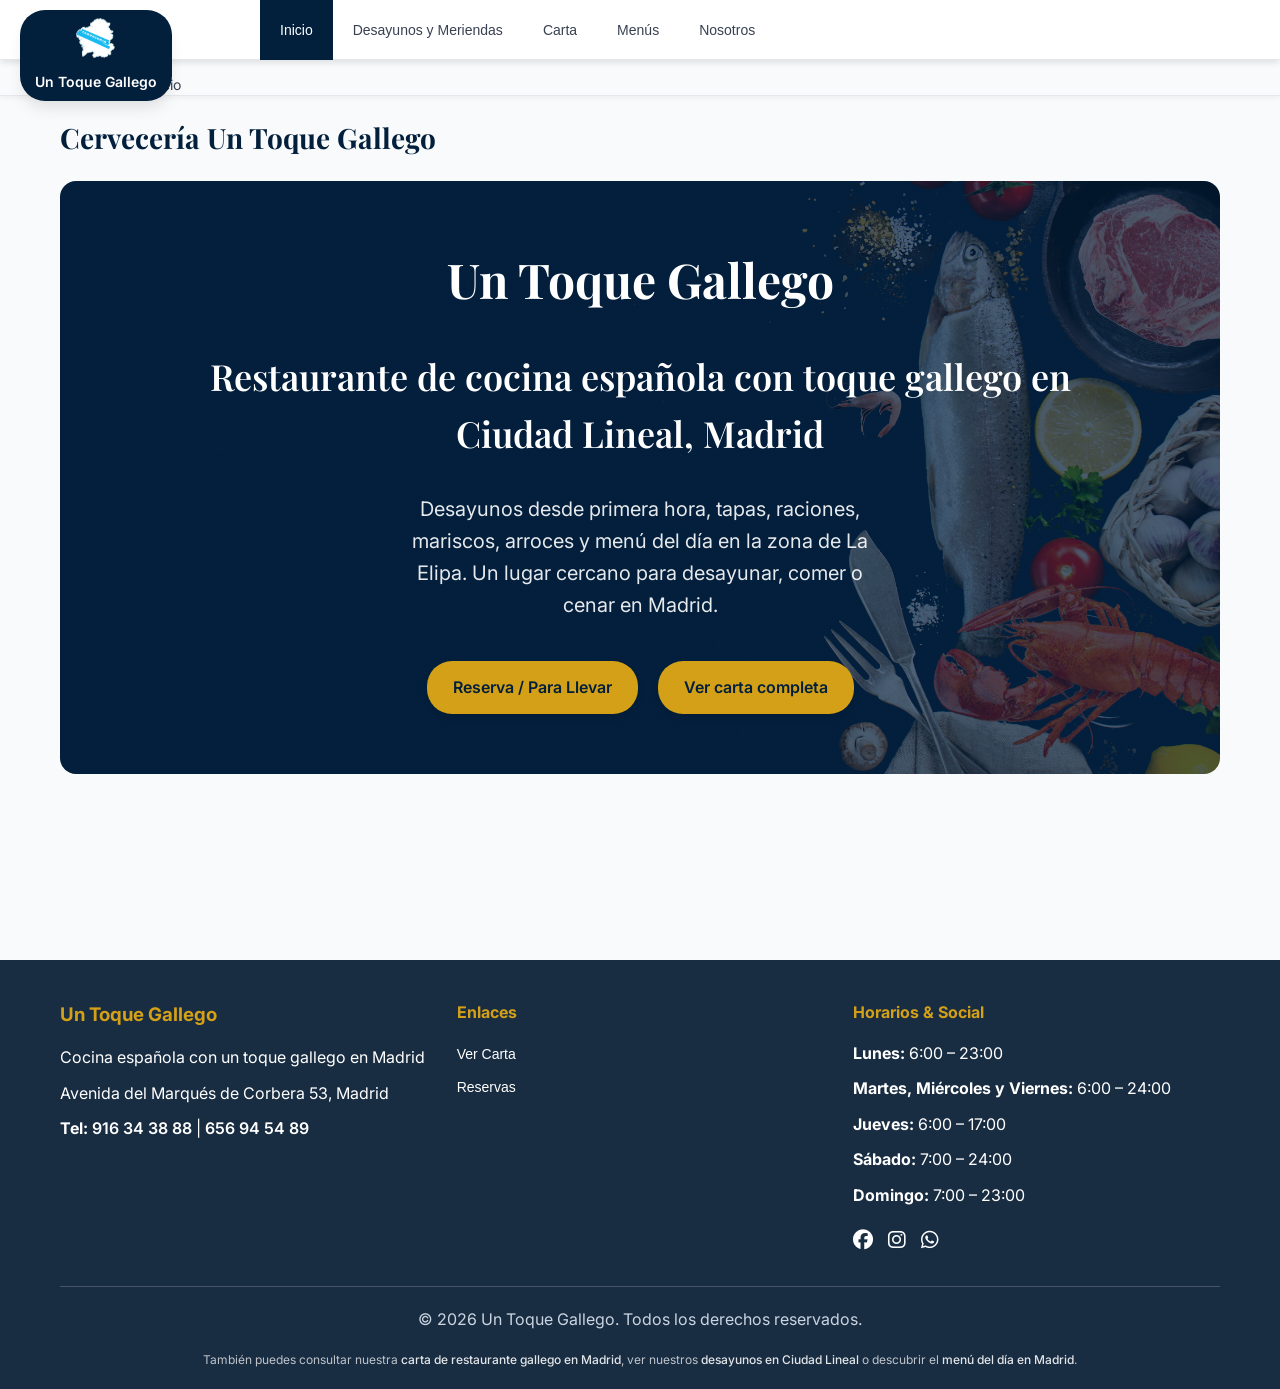
==== commit 08218fa7: "carta-desayunos-menu" ====
--- a/index.html
+++ b/index.html
@@ -236,6 +236,16 @@
                 <p>&copy; <script>document.write(new Date().getFullYear())</script> Un Toque Gallego. Todos los derechos reservados.</p>
             </div>
         </div>
+        <div class="seo-links">
+            <p class="seo-links-text">
+                También puedes consultar nuestra
+                <a href="carta.html">carta de restaurante gallego en Madrid</a>,
+                ver nuestros
+                <a href="desayunos.html">desayunos en Ciudad Lineal</a>
+                o descubrir el
+                <a href="menu-del-dia.html">menú del día en Madrid</a>.
+            </p>
+        </div>
     </footer>
 
     <!-- Scripts -->
--- a/styles/main.css
+++ b/styles/main.css
@@ -10,8 +10,8 @@
     --shadow: 0 4px 6px -1px rgba(0, 0, 0, 0.1);
     --shadow-lg: 0 10px 15px -3px rgba(0, 0, 0, 0.1);
     --header-height: 60px;
-    --breadcrumb-height: 40px;
-    --subcategory-height: 48px; /* Reducido de 60px a 48px */
+    --breadcrumb-height: 36px;
+    --subcategory-height: 40px; 
 }
 
 /* Reset y estilos base */
@@ -30,7 +30,11 @@
 }
 
 body.has-subcategory {
-    padding-top: calc(var(--header-height) + var(--breadcrumb-height) + var(--subcategory-height));
+    padding-top: calc(
+        var(--header-height) +
+        var(--breadcrumb-height) +
+        var(--subcategory-height)
+    );
 }
 
 .container {
@@ -58,9 +62,11 @@
     transition: all 0.3s ease;
 }
 
-.logo:hover {
-    transform: translateY(-2px);
-    box-shadow: 0 15px 25px -5px rgba(0, 0, 0, 0.2);
+@media (min-width: 769px) {
+    .logo:hover {
+        transform: translateY(-2px);
+        box-shadow: 0 15px 25px -5px rgba(0, 0, 0, 0.2);
+    }
 }
 
 .logo-shield img {
@@ -206,6 +212,7 @@
     z-index: 997;
     height: var(--breadcrumb-height);
     box-shadow: 0 2px 6px rgba(0, 0, 0, 0.05);
+    padding: 14px 0;
 }
 
 .breadcrumb-nav {
@@ -234,48 +241,103 @@
     color: #9ca3af;
 }
 
-/* Barra de subcategorías móvil */
+/* ────────────────────────────────────────────────
+   BARRA DE SUBCATEGORÍAS MÓVIL – versión corregida
+   ──────────────────────────────────────────────── */
 .mobile-subcategory-bar {
     position: fixed;
     top: calc(var(--header-height) + var(--breadcrumb-height));
     left: 0;
     right: 0;
+    z-index: 996;
+    
+    /* Por defecto: colapsado, sin ocupar espacio */
+    height: 0;
+    overflow: hidden;
     background: white;
+    border-bottom: none;
+    box-shadow: none;
+    
+    transition: 
+        height 0.22s ease-out,
+        border-bottom 0.22s ease-out,
+        box-shadow 0.22s ease-out;
+}
+
+.mobile-subcategory-bar.active {
+    height: var(--subcategory-height);
     border-bottom: 1px solid var(--border-color);
-    z-index: 996;
-    height: var(--subcategory-height);
-    display: none;
-}
-
-.mobile-subcategory-bar.active {
-    display: block;
+    box-shadow: 0 2px 8px rgba(0,0,0,0.07);
+}
+
+/* Refuerzo de seguridad */
+.mobile-subcategory-bar:not(.active) {
+    height: 0 !important;
+    padding: 0 !important;
+    border: none !important;
+    box-shadow: none !important;
+    overflow: hidden !important;
+}
+
+.mobile-subcategory-bar .container {
+    height: 100%;
+    display: flex;
+    align-items: center;
 }
 
 .subcategory-buttons {
     display: flex;
     align-items: center;
     height: 100%;
+    width: 100%;
+    padding: 0 14px;
     gap: 10px;
     overflow-x: auto;
-    padding: 0 10px;
+    overflow-y: hidden;
+    -webkit-overflow-scrolling: touch;
+    scroll-behavior: smooth;
+    scrollbar-width: thin;
+    scrollbar-color: rgba(2, 31, 60, 0.4) transparent;
+}
+
+.subcategory-buttons::-webkit-scrollbar {
+    height: 5px;
+}
+
+.subcategory-buttons::-webkit-scrollbar-track {
+    background: transparent;
+    margin: 0 6px;
+}
+
+.subcategory-buttons::-webkit-scrollbar-thumb {
+    background: rgba(2, 31, 60, 0.45);
+    border-radius: 10px;
+    border: 1px solid rgba(255,255,255,0.2);
+}
+
+.subcategory-buttons::-webkit-scrollbar-thumb:hover {
+    background: var(--primary-color);
 }
 
 .subcategory-btn {
-    background: var(--primary-color);
-    color: white;
-    border: none;
-    padding: 8px 16px;
-    border-radius: 20px;
+    flex: 0 0 auto;
+    padding: 8px 17px;
+    border-radius: 999px;
+    background: #fefce8;
+    color: var(--primary-color);
+    font-size: 13px;
+    font-weight: 600;
+    white-space: nowrap;
+    border: 1px solid #fde047;
     cursor: pointer;
-    font-size: 12px;
-    white-space: nowrap;
-    transition: all 0.3s ease;
-}
-
-.subcategory-btn:hover,
-.subcategory-btn.active {
+    transition: all 0.18s ease;
+}
+
+.subcategory-btn.active,
+.subcategory-btn:hover {
     background: var(--desa-carta);
-    color: var(--primary-color);
+    border-color: var(--primary-color);
+    box-shadow: 0 2px 6px rgba(212, 160, 23, 0.25);
 }
 
 /* Hero Section (para secciones distintas a inicio, como Desayunos y Carta) */
@@ -325,7 +387,6 @@
     font-weight: 600;
     margin-bottom: 10px;
 }
-
 
 .hero-section h1,
 .hero-section-inicio h1 {
@@ -859,7 +920,7 @@
     }
     
     .hero-content {
-        max-width: 75%; /* Comportamiento original para otras secciones */
+        max-width: 75%;
         margin: 0 auto;
         align-items: center;
         text-align: center;
@@ -899,60 +960,10 @@
         max-width: 250px;
     }
 
-    
-    /* Barra de subcategorías móvil */
-    .mobile-subcategory-bar {
-        height: var(--subcategory-height);
-    }
-
-    .subcategory-buttons {
-        gap: 12px;
-        padding: 0 10px;
-    }
-
+    /* Botones subcategoría móvil */
     .subcategory-btn {
-        display: flex;
-        align-items: center;
-        justify-content: center;
-        font-size: 14px;
-        padding: 8px 16px;
-        border-radius: 12px;
-        background: var(--primary-color);
-        color: white;
-        box-shadow: 0 2px 4px rgba(0, 0, 0, 0.1);
-        transition: all 0.3s ease;
-        min-width: unset;
-        white-space: nowrap;
-        line-height: 1.2;
-    }
-
-    .subcategory-btn:hover,
-    .subcategory-btn.active {
-        background: var(--desa-carta);
-        border-color: var(--primary-color);
-        box-shadow: var(--shadow);
-        transform: translateY(-2px);
-        color: var(--primary-color);
-    }
-
-    /* Restaurar estilos de subcategory-card para móviles */
-    .subcategory-card {
-        background: white;
-        color: var(--text-color);
-    }
-
-    .subcategory-card:hover,
-    .subcategory-card.active {
-        background: white;
-        color: var(--text-color);
-    }
-
-    .subcategory-card h4 {
-        color: var(--primary-color);
-    }
-
-    .subcategory-card p {
-        color: #6b7280;
+        font-size: 12.5px;
+        padding: 7px 16px;
     }
 }
 
@@ -972,7 +983,7 @@
     }
     
     .section-title {
-        font-size: 24px;
+        font-size: 20px;
     }
     
     .dishes-container {
@@ -1049,7 +1060,7 @@
     }
 
     .hero-content {
-        max-width: 75%; /* Comportamiento original para otras secciones */
+        max-width: 75%;
         margin: 0 auto;
         align-items: center;
         text-align: center;
@@ -1141,8 +1152,6 @@
     0% { transform: rotate(0deg); }
     100% { transform: rotate(360deg); }
 }
-/* fin */
-
 
 /* ========================================
    MENÚS 
@@ -1227,11 +1236,10 @@
 }
 
 /* ========================================
-   MENÚS ESPECIALES – 
-   2 columnas desktop, 1 móvil, tarjetas elevadas
+   MENÚS ESPECIALES 
    ======================================== */
 
-   #special-menus {
+#special-menus {
     padding: 40px 20px;
     background: var(--background-color);
 }
@@ -1269,7 +1277,7 @@
     box-shadow: var(--shadow-lg);
 }
 
-/* Header (AZUL, no rojo) */
+/* Header (AZUL) */
 #special-menus .card-header {
     background: var(--primary-color);
     color: white;
@@ -1304,8 +1312,21 @@
     font-size: 1.25rem;
     color: var(--primary-color);
     text-align: center;
-    margin-bottom: 15px;
+    margin-bottom: 20px;
     font-weight: 600;
+    position: relative;
+    padding-bottom: 12px;
+}
+
+#special-menus .col-md-6 h5::after {
+    content: '';
+    position: absolute;
+    left: 0;
+    right: 0;
+    bottom: 0;
+    height: 3px;
+    background: #03acf4;
+    border-radius: 2px;
 }
 
 /* Cada plato */
@@ -1437,36 +1458,13 @@
         height: 100px;
     }
 }
-/* LÍNEA DORADA COMPLETA DEBAJO DE "PRIMEROS" Y "SEGUNDOS" */
-#special-menus .col-md-6 h5 {
-    font-family: 'Playfair Display', serif;
-    font-size: 1.25rem;
-    color: var(--primary-color);
-    text-align: center;
-    margin-bottom: 20px;
-    font-weight: 600;
-    position: relative;
-    padding-bottom: 12px;
-}
-
-#special-menus .col-md-6 h5::after {
-    content: '';
-    position: absolute;
-    left: 0;
-    right: 0;
-    bottom: 0;
-    height: 3px;
-    background: #03acf4; /* Azul */
-    border-radius: 2px;
-}
-
 
 /* ============================================================= */
 /* 1. FIX: La carta digital se veía cortada en móvil           */
 /* ============================================================= */
 @media (max-width: 900px) {
     .carta-digital-columns {
-        grid-template-columns: 1fr !important;   /* 1 columna en pantallas pequeñas */
+        grid-template-columns: 1fr !important;
         gap: 32px 20px;
     }
     
@@ -1491,7 +1489,7 @@
 /* ============================================================= */
 .carta-digital-page {
     margin: 30px 0;
-    padding: 32px 28px 40px !important;   /* más aire */
+    padding: 32px 28px 40px !important;
 }
 
 .carta-digital-watermark {
@@ -1499,8 +1497,7 @@
     opacity: 0.04;
 }
 
-
-/* ====================== TRÍPTICO - LIMPIO Y ELEGANTE ====================== */
+/* ====================== TRÍPTICO ====================== */
 .triptico-section {
     padding: 50px 20px;
     background: linear-gradient(180deg, #021f3c 0%, rgba(4, 138, 198, 0.7) 100%);
@@ -1571,7 +1568,8 @@
     .triptico-img { border-radius: 14px; }
     .triptico-section { padding: 80px 15px; }
 }
-/* ====================== ZOOM PERFECTO EN MÓVILES ====================== */
+
+/* ====================== ZOOM EN MÓVILES ====================== */
 .triptico-zoom-container {
     display: flex;
     flex-direction: column;
@@ -1587,17 +1585,15 @@
     box-shadow: 0 25px 60px rgba(0,0,0,0.6);
     border: 4px solid rgba(255,255,255,0.15);
     transition: transform 0.3s ease;
-    image-rendering: -webkit-optimize-contrast; /* Mejor calidad al hacer zoom */
-}
-
-/* ZOOM AL TOCAR (móvil) o al hacer hover (escritorio) */
+    image-rendering: -webkit-optimize-contrast;
+}
+
 .triptico-zoom-img:active,
 .triptico-zoom-img:hover {
     transform: scale(1.02);
     box-shadow: 0 35px 80px rgba(0,0,0,0.7);
 }
 
-/* EN MÓVIL: permite hacer zoom con los dedos */
 @media (max-width: 768px) {
     .triptico-zoom-img {
         max-width: 100vw;
@@ -1607,14 +1603,10 @@
         border-right: none;
     }
     
-    /* Permite zoom del navegador */
     meta[name="viewport"] {
         content: "width=device-width, initial-scale=1.0, maximum-scale=5.0, user-scalable=yes";
     }
 }
-
-
-
 
 /* ====================== NOSOTROS ====================== */
 .nosotros-section {
@@ -1678,7 +1670,7 @@
 
 .localizacion-titulo {
     font-family: 'Playfair Display', serif;
-    font-size: 2,4rem;
+    font-size: 2.4rem;
     color: #021f3c;
     text-align: center;
     margin-bottom: 50px;
@@ -1784,4 +1776,39 @@
         font-size: 0.98rem;
         line-height: 1.7;
     }
-}+}
+
+.seo-links {
+    margin-top: 18px;
+    text-align: center;
+}
+
+.seo-links-text {
+    font-size: 12px;
+    line-height: 1.6;
+    color: rgba(255, 255, 255, 0.72);
+    margin: 0;
+}
+
+.seo-links a {
+    color: rgba(255, 255, 255, 0.88);
+    text-decoration: none;
+    font-weight: 500;
+}
+
+.seo-links a:hover {
+    text-decoration: underline;
+    color: #ffffff;
+}
+
+@media (max-width: 768px) {
+    .seo-links {
+        margin-top: 14px;
+        padding: 0 10px;
+    }
+
+    .seo-links-text {
+        font-size: 11px;
+        line-height: 1.5;
+    }
+}
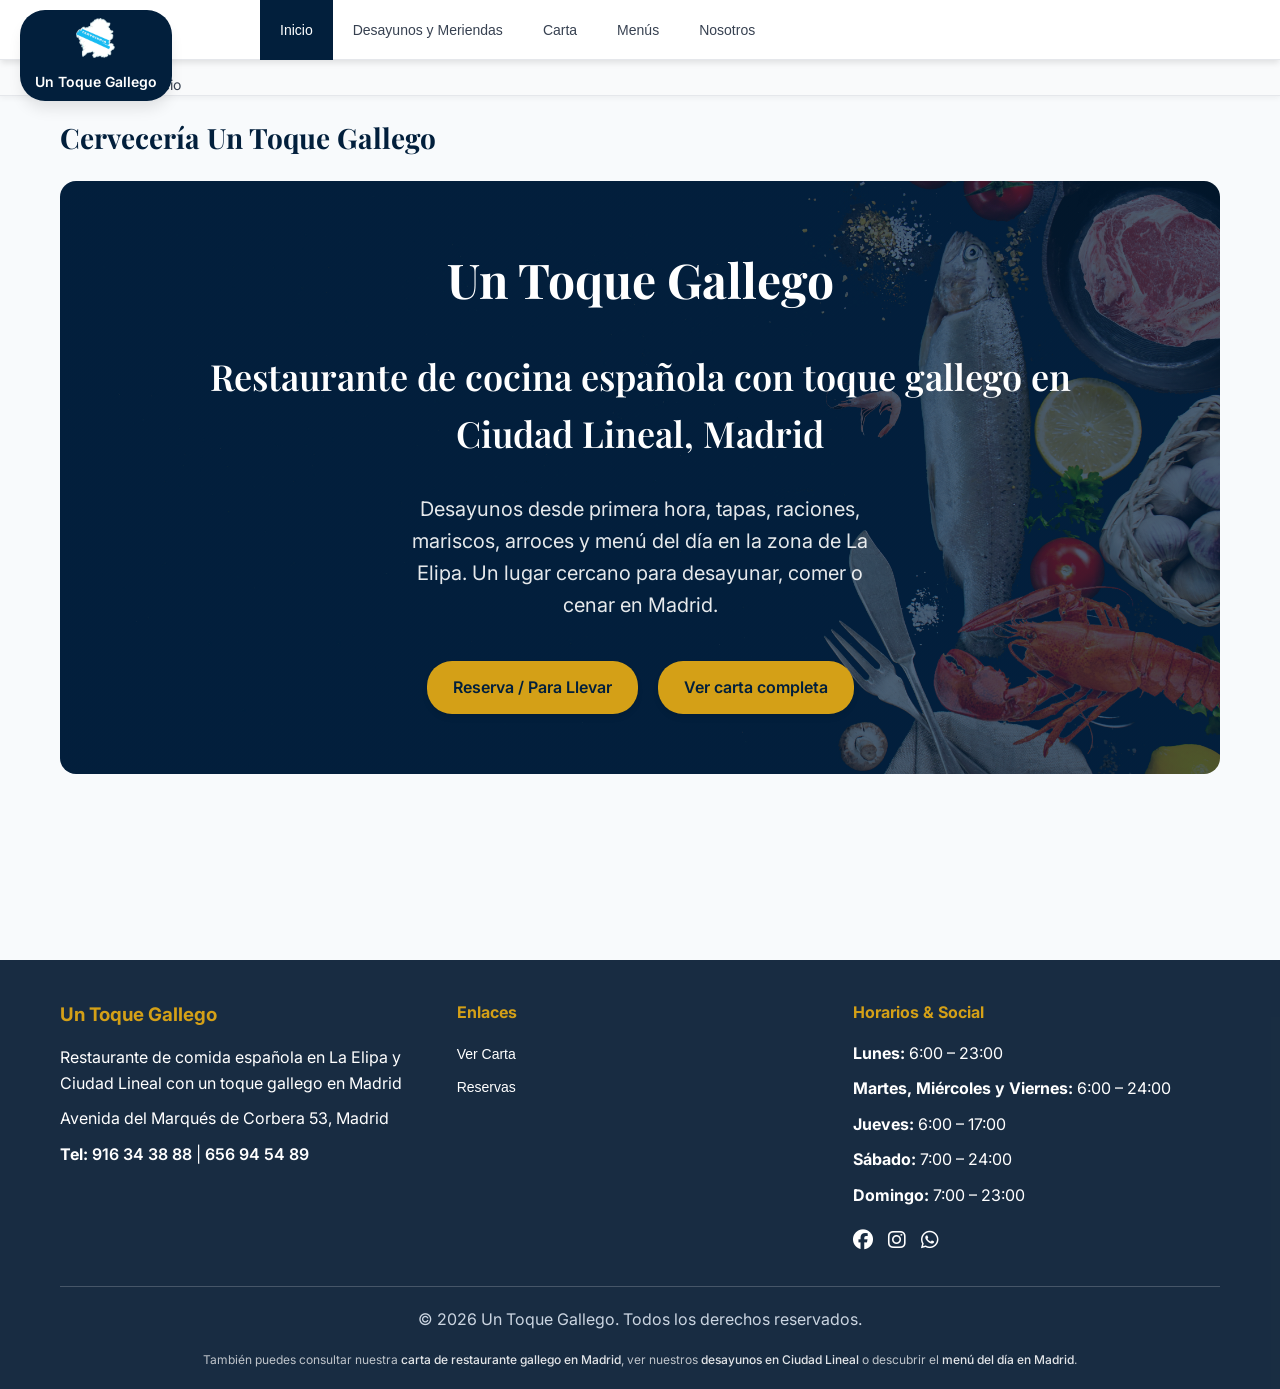
==== commit 7ef0ed50: "Update index.html" ====
--- a/index.html
+++ b/index.html
@@ -7,7 +7,7 @@
    <meta name="viewport" content="width=device-width, initial-scale=1.0, maximum-scale=5.0">
 
   <!-- SEO -->
-    <title>Restaurante español en Ciudad Lineal y Elipa, Madrid | Un Toque Gallego</title>
+    <title>Restaurante de comida expañola en el barrio La Elipa, Ciudad Lineal, Madrid | Un Toque Gallego</title>
     <meta name="description" content="Restaurante en Ciudad Lineal y Elipa, Madrid, con cocina española y un toque gallego. Desayunos, tapas, raciones, mariscos, arroces y menú del día. Reserva en Un Toque Gallego.">
     <meta name="keywords" content="restaurante ciudad lineal, restaurante elipa, restaurante español madrid, tapas ciudad lineal, tapas elipa, menú del día madrid, cocina española madrid, un toque gallego">
     <meta name="author" content="Cervecería Un Toque Gallego">
@@ -24,7 +24,7 @@
     <meta property="og:url" content="https://untoquegallego.com/">
     <meta property="og:site_name" content="Un Toque Gallego">
     <meta property="og:locale" content="es_ES">
-    <meta property="og:title" content="Un Toque Gallego | Restaurante español con toque gallego en Madrid">
+    <meta property="og:title" content="Un Toque Gallego | Restaurante con comida española, con toque gallego en Madrid">
     <meta property="og:description" content="Desayunos, tapas, raciones, mariscos, arroces y menú del día en Ciudad Lineal y Elipa, Madrid. Reserva en Un Toque Gallego.">
     <meta property="og:image" content="https://untoquegallego.com/img/fondo-web-inicio.jpg">
     <meta property="og:image:width" content="1200">
@@ -204,7 +204,7 @@
             <div class="footer-content">
                 <div class="footer-section">
                     <h3>Un Toque Gallego</h3>
-                    <p>Cocina española con un toque gallego en Madrid</p>
+                    <p>Restaurante de comida española en La Elipa y Ciudad Lineal con un toque gallego en Madrid</p>
                     <address>Avenida del Marqués de Corbera 53, Madrid</address>
                     <p><strong>Tel:</strong> 
                         <a href="tel:+34916343888">916 34 38 88</a> | 
